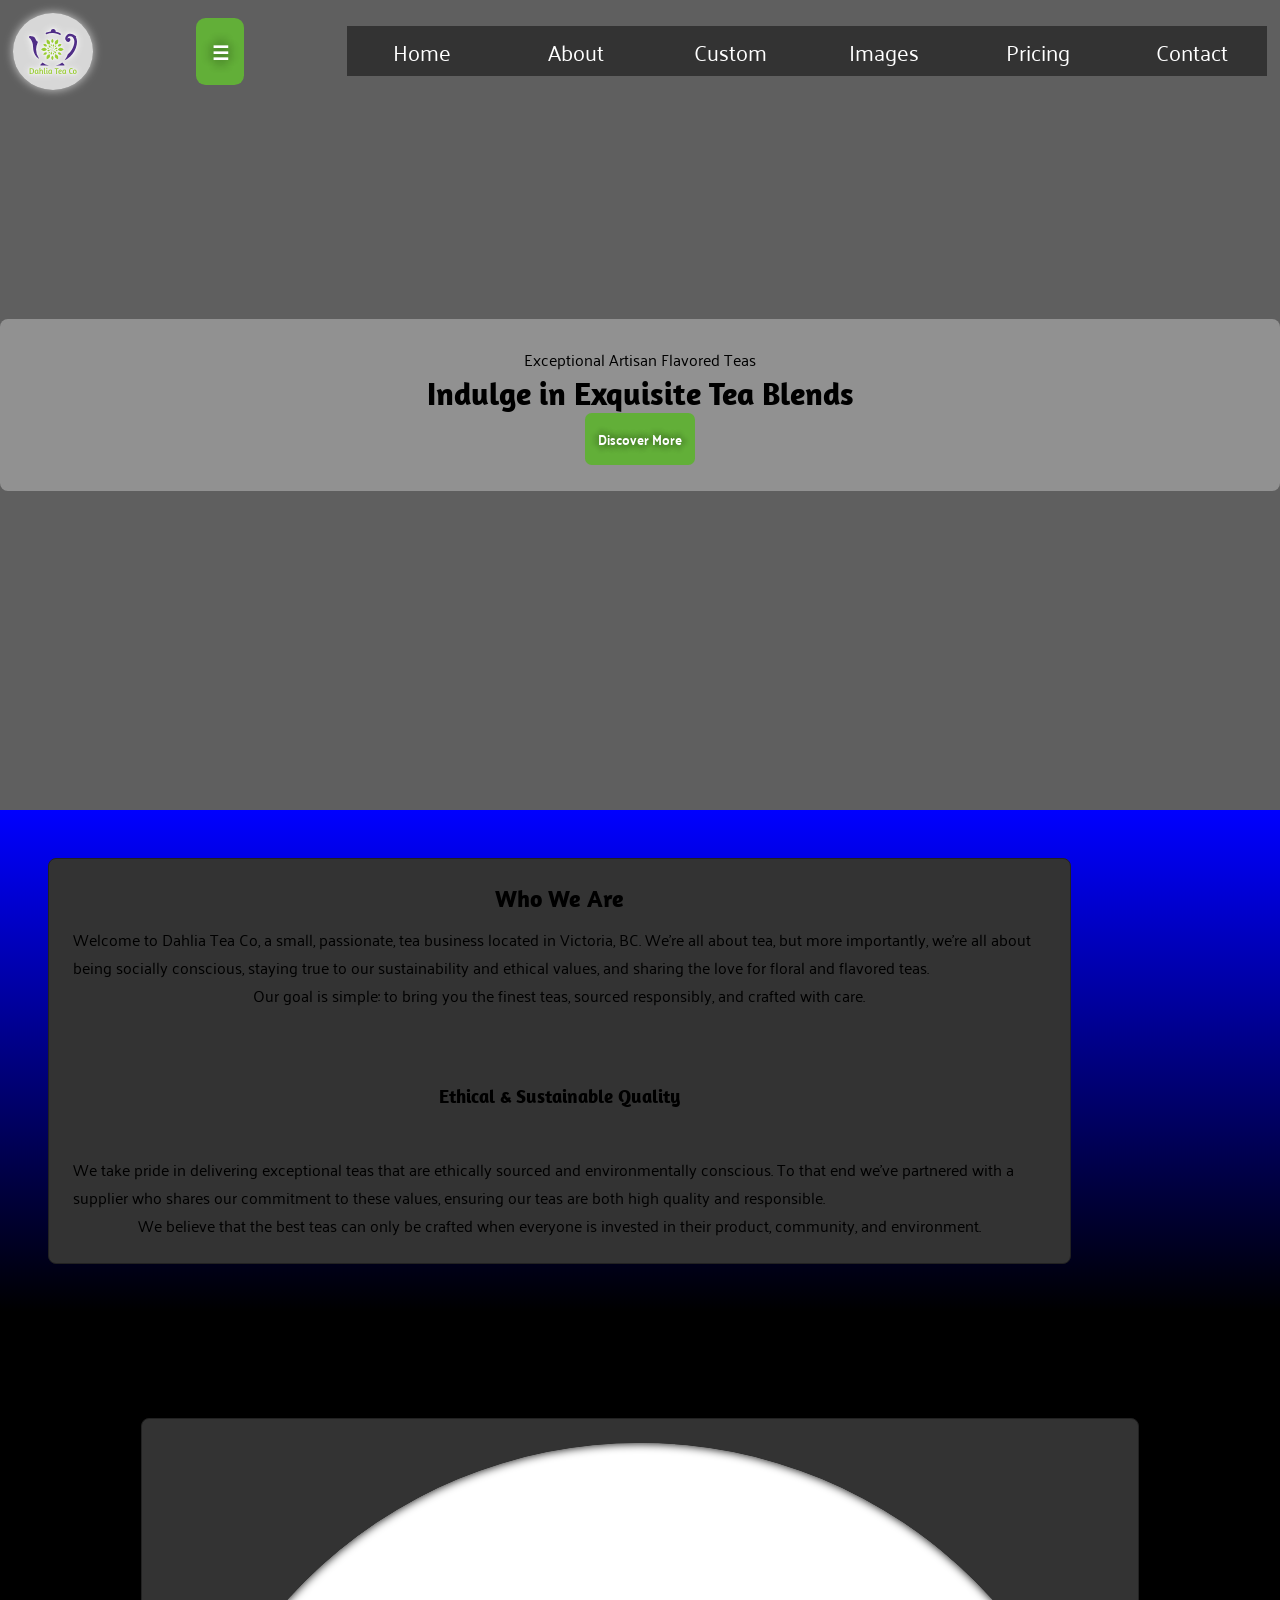
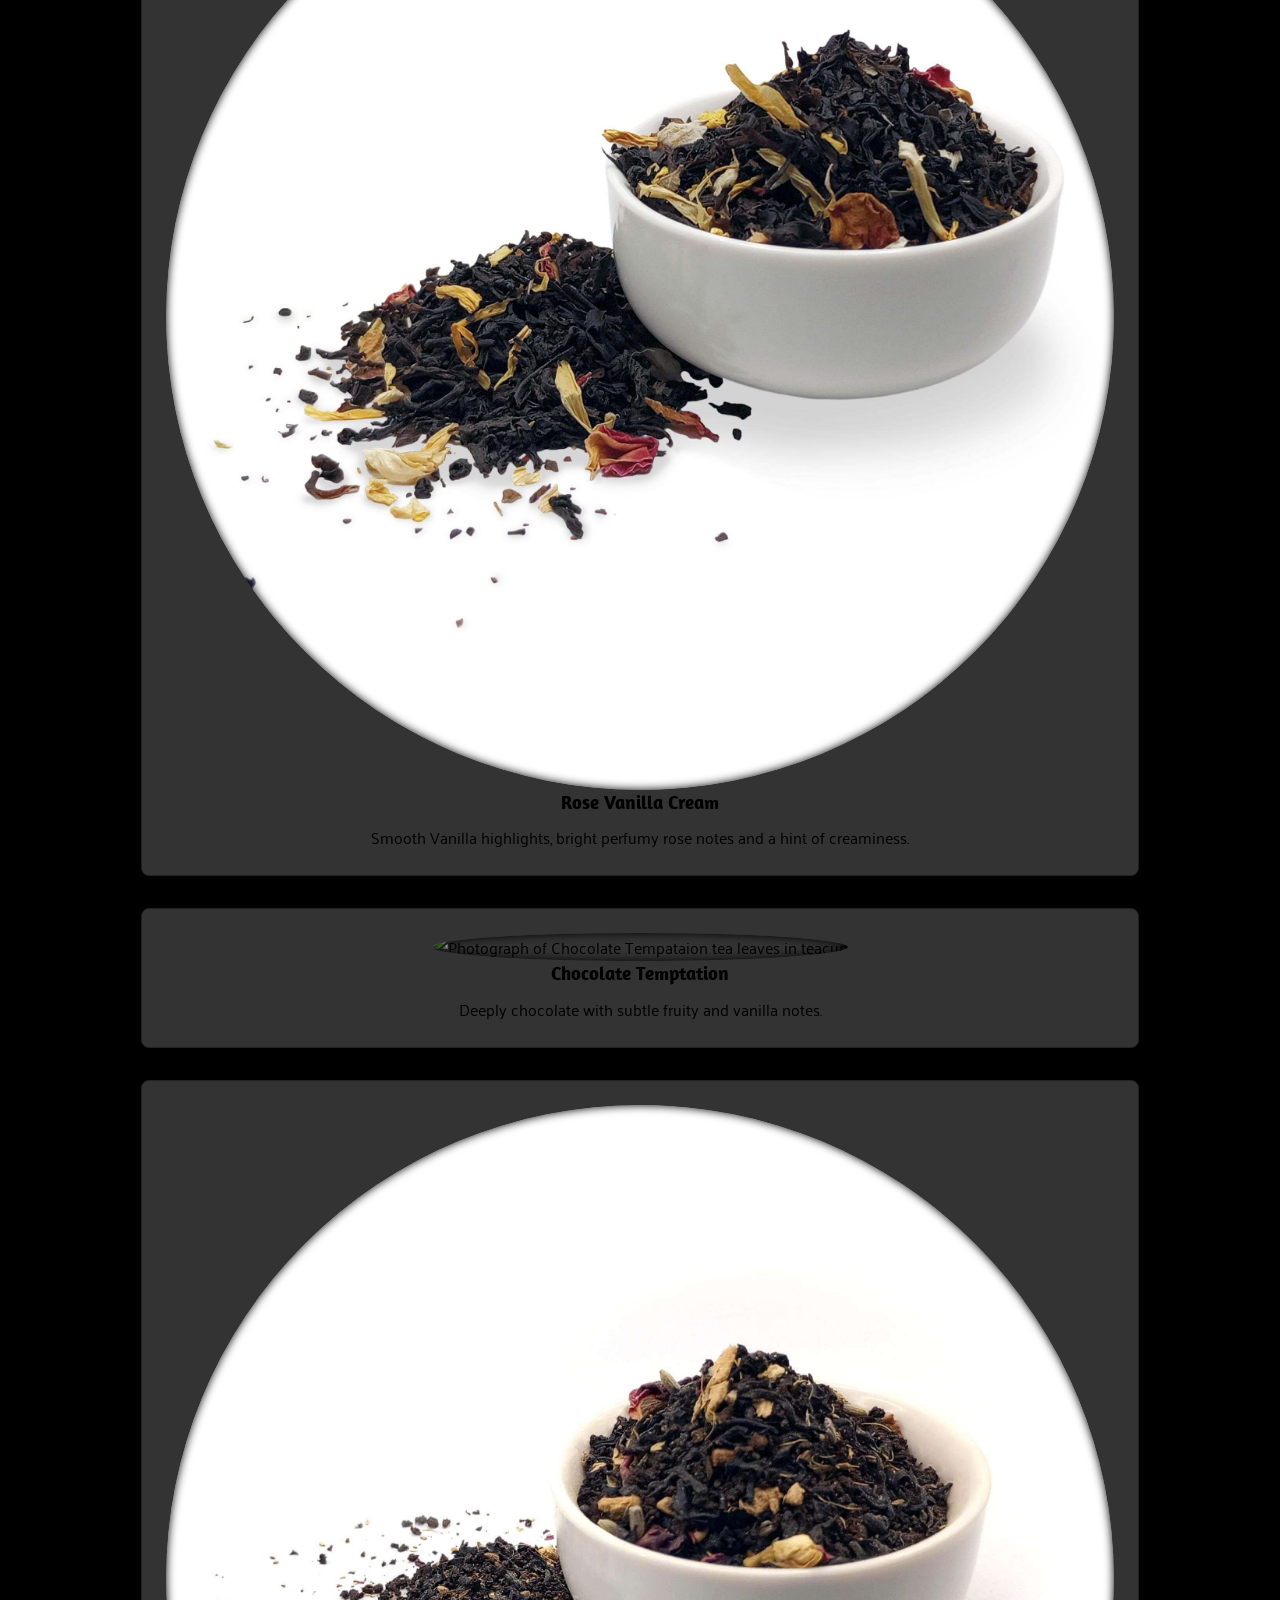
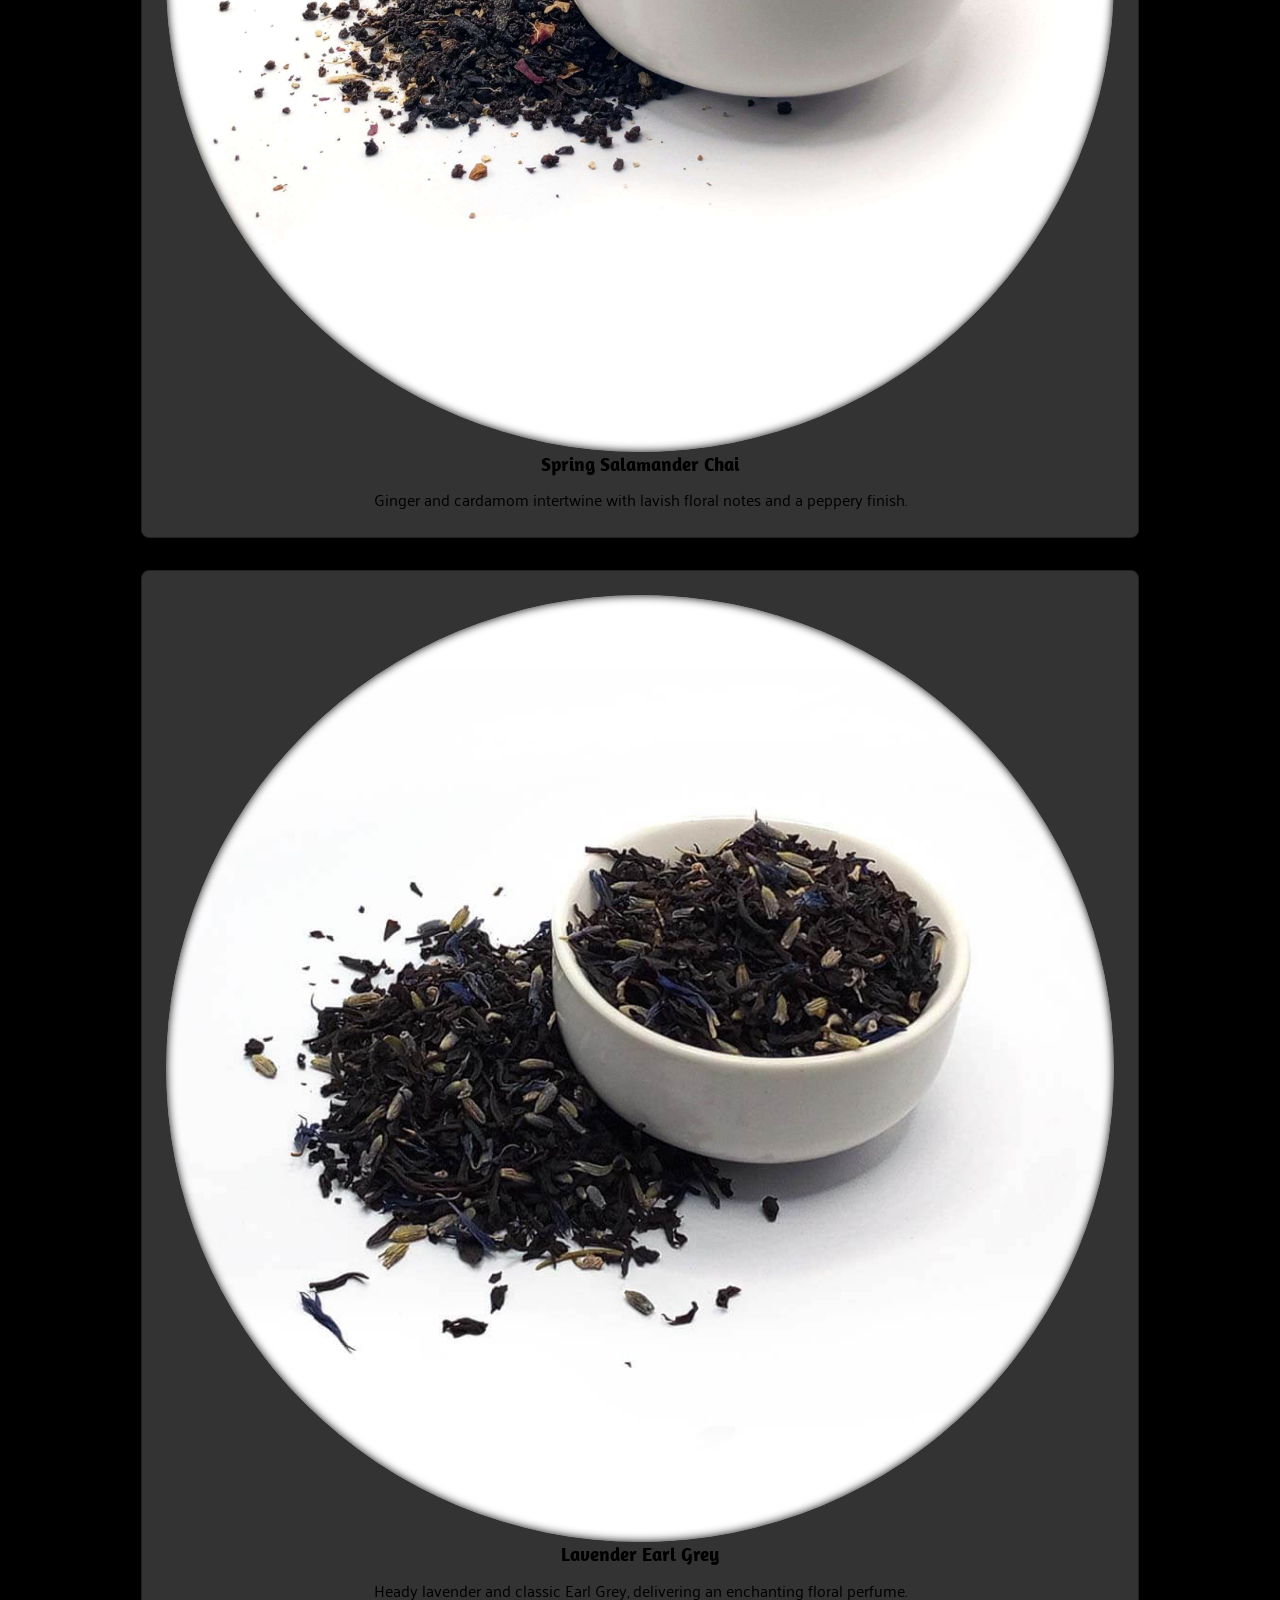
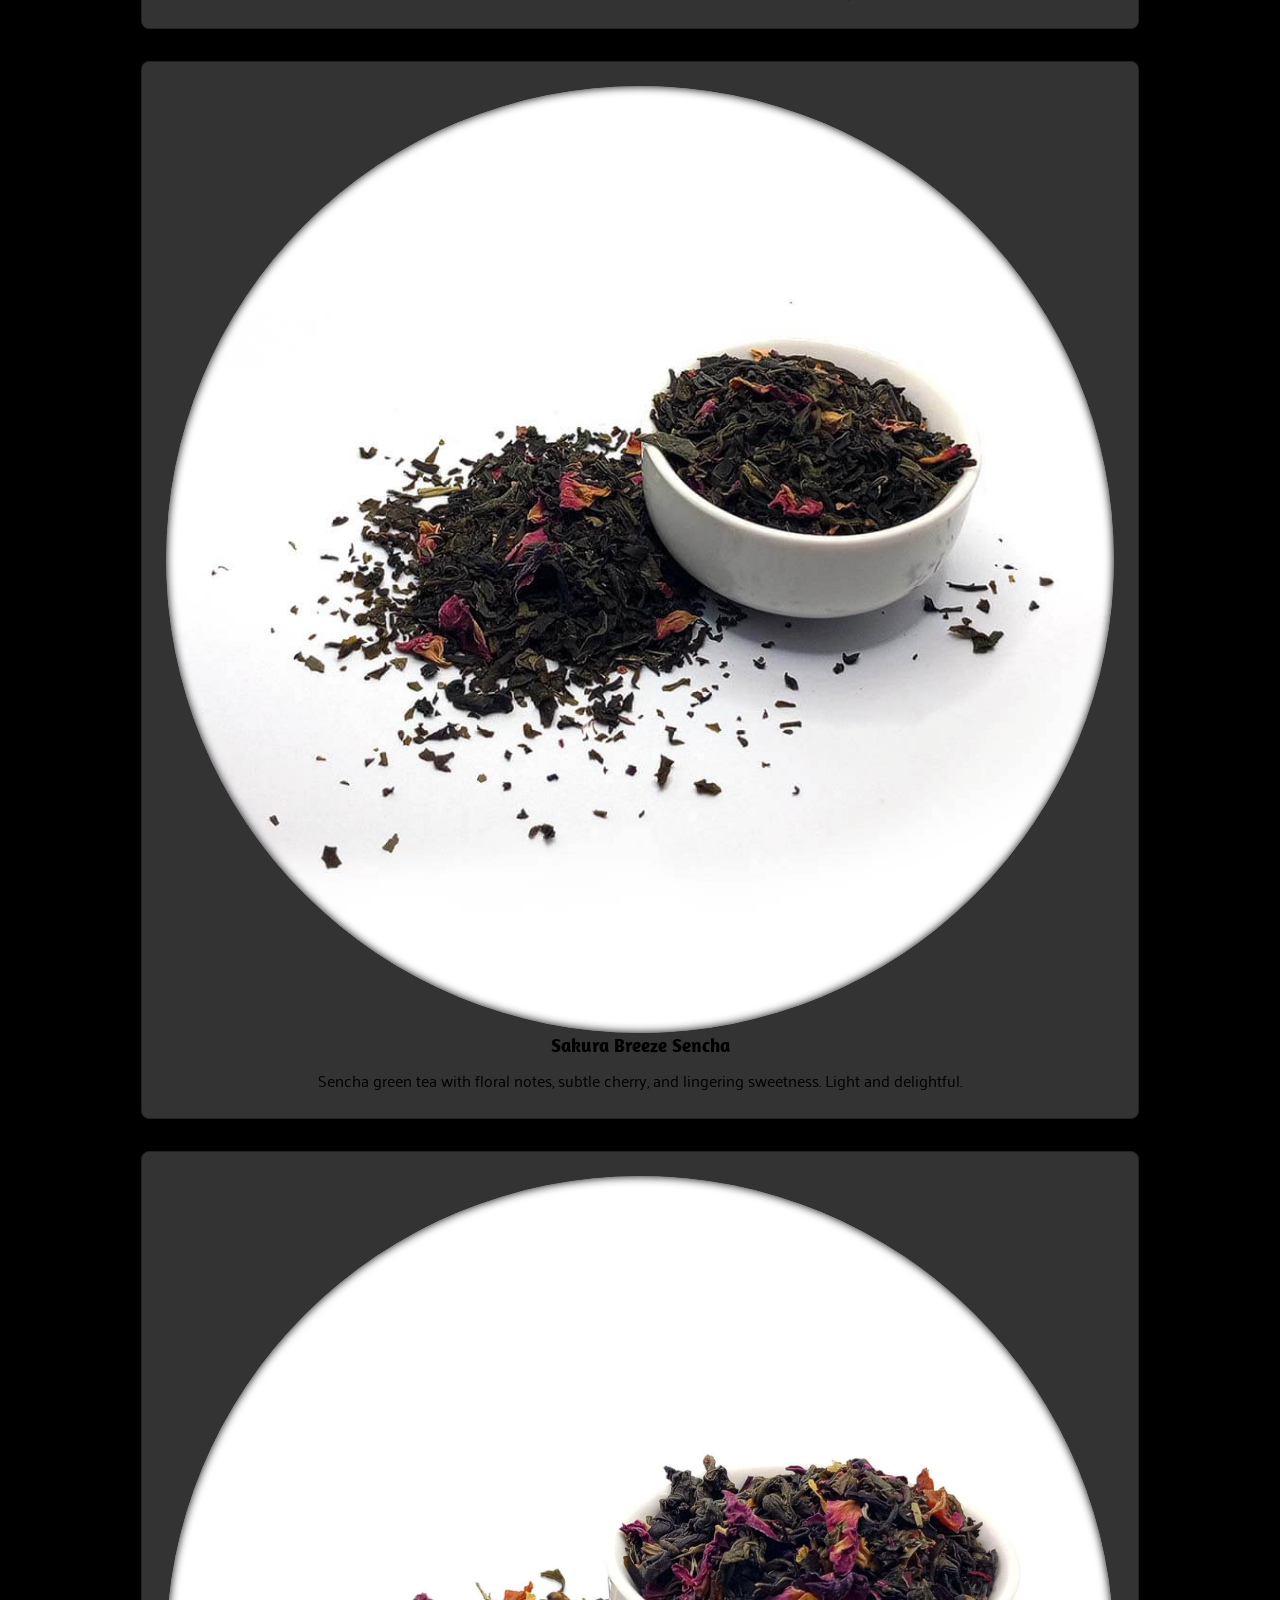
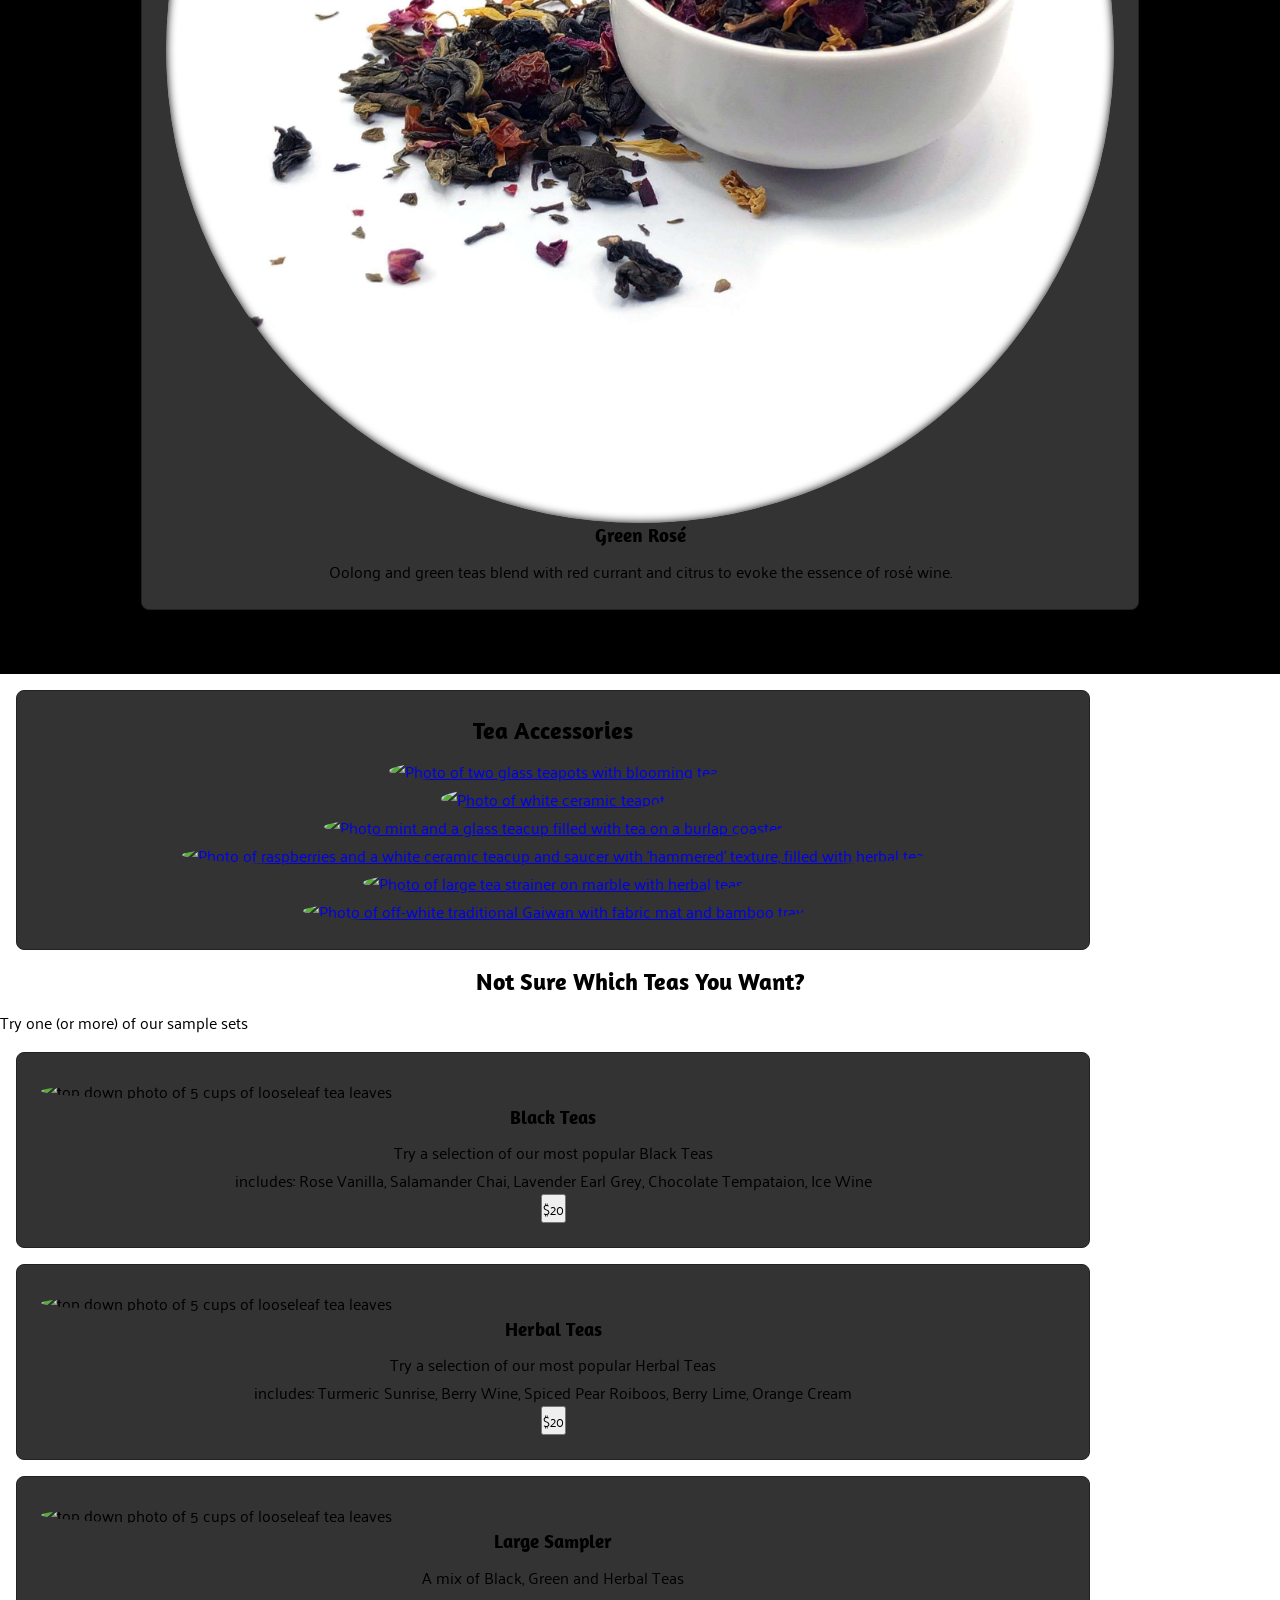
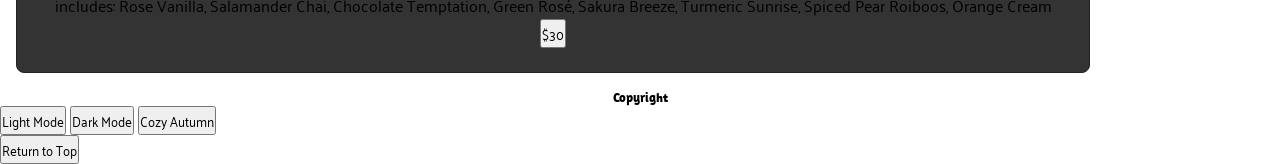
==== index.html @ e37ca983 "Add Gallery Section" ====
<!DOCTYPE html>

<html lang="en">
<head>
	<meta charset="utf-8">
	<meta name="viewport" content="width=device-width,initial-scale=1.0">
	<link rel="preconnect" href="https://fonts.googleapis.com">
<link rel="preconnect" href="https://fonts.gstatic.com" crossorigin>
<link href="https://fonts.googleapis.com/css2?family=Amaranth:ital,wght@0,400;0,700;1,400;1,700&family=Palanquin:wght@100;200;300;400;500;600;700&display=swap" rel="stylesheet">
	<link rel="stylesheet" href="css/style.css">
	<link rel="stylesheet" href="css/navBarStyle.css">
	<title>Dahlia Tea</title>
</head>
<body>
<!--NAVIGATION BAR-->
	<nav>
		<div class ="logo">
			<img src="images/dahliaTeaCoLogo-11-22.svg" class="logo">
		</div>
		<label for="mobile-menu-trigger" class="spotlight">&#9776;</label>
  		<input type="checkbox" id="mobile-menu-trigger">
		<ul>
			<li><a href="#">Home</a></li>
			<li><a href="#">About</a></li>
			<li><a href="#">Custom</a></li>
			<li><a href="#">Images</a></li>
			<li><a href="#">Pricing</a></li>
			<li><a href="#">Contact</a></li>
		</ul>
	</nav>
<!--1: HERO SECTION-->
	<div id="hero">
		<div class="heroBackgroundDiv">
			<video width=100% autoplay muted loop class="heroBackground">
				<source src="images/teaLilac.mp4" type="video/mp4">
				Your browser does not support this video
			</video>
		</div>
		<div class="heroContent">
			<p>Exceptional Artisan Flavored Teas</p>
			<h1>Indulge in Exquisite Tea Blends</h1>
			<button class="spotlight">Discover More</button>
		</div>
	</div>
<!--2: ABOUT SECTION-->
	<div id="about">
		<div class = "about card">
			<h2>Who We Are</h2>
			<p>Welcome to Dahlia Tea Co, a small, passionate, tea business located in Victoria, BC. We’re all about tea, but more importantly, we’re all about being socially conscious, staying true to our sustainability and ethical values, and sharing the love for floral and flavored teas.</p>
			<p>Our goal is simple: to bring you the finest teas, sourced responsibly, and crafted with care.</p>
			<h3 class="about">Ethical & Sustainable Quality</h3>
			<p>We take pride in delivering exceptional teas that are ethically sourced and environmentally conscious. To that end we’ve partnered with a supplier who shares our commitment to these values, ensuring our teas are both high quality and responsible.</p>
			<p>We believe that the best teas can only be crafted when everyone is invested in their product, community, and environment.</p>
		</div>
	</div>
<!--3: OUR TEAS SECTION / "6 FACTS SECTION"-->
	<div id="custom">
		<h2>Our Teas</h2>
		<div class="teaListContainer">
			<div class="card">
				<div class="innerShadow">
					<img src="images/RoseVanilla.jpg" alt="Photograph of Rose Vanilla Cream tea leaves in teacup">
				</div>
				<h3>Rose Vanilla Cream</h3>
				<p>Smooth Vanilla highlights, bright perfumy rose notes and a hint of creaminess.</p>
			</div>
			<div class="card">
				<div class="innerShadow">
					<img src="images/ChocolateTemptation.jpg" alt="Photograph of Chocolate Tempataion tea leaves in teacup">
				</div>
				<h3>Chocolate Temptation</h3>
				<p>Deeply chocolate with subtle fruity and vanilla notes.</p>
			</div>
			<div class="card">
				<div class="innerShadow">
					<img src="images/SpringSalamanderChai.jpg" alt="Photograph of Spring Salamander Chai tea leaves in teacup">
				</div>
				<h3>Spring Salamander Chai</h3>
				<p>Ginger and cardamom intertwine with lavish floral notes and a peppery finish.</p>
			</div>
			<div class="card">
				<div class="innerShadow">
					<img src="images/LavEarlGrey.jpg" alt="Photograph of Lavender Earl Grey tea leaves in teacup">
				</div>
				<h3>Lavender Earl Grey</h3>
				<p>Heady lavender and classic Earl Grey, delivering an enchanting floral perfume.</p>
			</div>
			<div class="card">
				<div class="innerShadow">
					<img src="images/SakuraBreeze.jpg" alt="Photograph of Sakura Breeze Sencha tea leaves in teacup">
				</div>
				<h3>Sakura Breeze Sencha</h3>
				<p>Sencha green tea with floral notes, subtle cherry, and lingering sweetness. Light and delightful.</p>
			</div>
			<div class="card">
				<div class="innerShadow">
					<img src="images/GreenRoseh.jpg" alt="Photograph of Green Rosé tea leaves in teacup">
				</div>
				<h3>Green Rosé</h3>
				<p>Oolong and green teas blend with red currant and citrus to evoke the essence of rosé wine.</p>
			</div>
			<!--EMPTY card
			<div class="card">
				<img src="images/TEANAME.jpg" alt="Photograph of TEANAME tea leaves in teacup">
				<h3>TEANAME</h3>
				<p>DESCRIPTION</p>
			</div>
			-->
			<!--list from samplers	
			Rose Vanilla, Salamander Chai, Lavender Earl Grey, Chocolate Temptation
			Green Rosé, Sakura Breeze
			Turmeric Sunrise, Berry Wine, Spiced Pear Roiboos, Berry Lime, Orange Cream
			-->
		</div>
	</div>
<!--4: GALLERY SECTION 6 images-->
<!--	I want my pretty block but need to add img #6-->
	<div id="images">
		<div class="card">
			<h2>Tea Accessories</h2>
			<div>
				<a href="images/teapotPlaceholder.jpg" target=_blank>
					<img src="images/teapotPlaceholder.jpg" alt="Photo of two glass teapots with blooming tea">
				</a>
			</div>
			<div>
				<a href="images/teapotCeranPlaceholder.jpg" target=_blank>
					<img src="images/teapotCeranPlaceholder.jpg" alt="Photo of white ceramic teapot">
				</a>
			</div>
			<div>
				<a href="images/glassTeacupPlaceholder.jpg" target=_blank>
				<img src="images/glassTeacupPlaceholder.jpg" alt="Photo mint and a glass teacup filled with tea on a burlap coaster">
				</a>
			</div>
			<div>
				<a href="images/hammeredTeacupPlaceholder.jpg" target=_blank>
				<img src="images/hammeredTeacupPlaceholder.jpg" alt="Photo of raspberries and a white ceramic teacup and saucer with 'hammered' texture, filled with herbal tea">
				</a>
			</div>
			<div>
				<a href="images/teaStrainerPinch.jpg" target=_blank>
					<img src="images/teaStrainerPinch.jpg" alt="Photo of large tea strainer on marble with herbal teas">
				</a>
			</div>
			<div>
				<a href="images/gaiwanPlaceholder.jpg" target=_blank>
					<img src="images/gaiwanPlaceholder.jpg" alt="Photo of off-white traditional Gaiwan with fabric mat and bamboo tray">
				</a>
			</div>
		</div>
	</div>
<!--5: PRICING SECTION-->
	<div id="pricing">
		<div>
			<h2>Not Sure Which Teas You Want?</h2>
			<p>Try one (or more) of our sample sets</p>
		</div>
		<div>
			<div class="price card">
				<img src="images/teaSet01.jpg" alt="top down photo of 5 cups of looseleaf tea leaves">
				<h3>Black Teas</h3>
				<p>Try a selection of our most popular Black Teas</p>
				<p>includes: Rose Vanilla, Salamander Chai, Lavender Earl Grey, Chocolate Tempataion, Ice Wine</p>
				<button>$20</button>
			</div>
			<div class="price card">
				<img src="images/teaSet02.jpg" alt="top down photo of 5 cups of looseleaf tea leaves">
				<h3>Herbal Teas</h3>
				<p>Try a selection of our most popular Herbal Teas</p>
				<p>includes: Turmeric Sunrise, Berry Wine, Spiced Pear Roiboos, Berry Lime, Orange Cream</p>
				<button>$20</button>
			</div>
			<div class="price card">
				<img src="images/teaSet03.jpg" alt="top down photo of 5 cups of looseleaf tea leaves">
				<h3>Large Sampler</h3>
				<p>A mix of Black, Green and Herbal Teas</p>
				<p>includes: Rose Vanilla, Salamander Chai, Chocolate Temptation, Green Rosé, Sakura Breeze, Turmeric Sunrise, Spiced Pear Roiboos, Orange Cream</p>
				<button>$30</button>
			</div>
		</div>
	</div>
<!--6: CONTACT FORM-->
	<div id="contact">


	</div>

<!--FOOTER-->
	<div>
		<h5>Copyright</h5>
	</div>

<!--ADDITIONAL FLOATING COMPONENTS-->
	<div>
		<div>
			<button>Light Mode</button>
			<button>Dark Mode</button>
			<button>Cozy Autumn</button>
		</div>
		<div>
			<button>Return to Top</button>
		</div>
	</div>
</body>
</html>
---- css/style.css ----
:root {
    --spotlightColor: #62af38;
    --background-primary-color: #000000;
    --background-secondary-color: #333;
    --background-secondary-dark-color: #222;
    --font-primary-color: #fff;
    --font-secondary-color: #fff;
    --font-spotlight-color: #fff;
    --font-spotlight-shadow-offset: 0.35em;
    --font-spotlight-shadow-offset-neg: -0.35em;
    --font-spotlight-shadow: #00000030;
    --overlay-color: #000000A0;
    --hero-height: 90vh;
}

* {
    margin: 0;
    padding: 0;
    font-family: Palanquin, sans-serif;
}

body, html {
    width: 100%;
    height: 100%;
}

h1, h2, h3, h4, h5, h6 {
    font-family: Amaranth, serif;
    text-align: center;
}

h2, h3 {
    margin: 0em 1em 0.5em 1em;
}

.about h3 {
    margin-top: 2em;
}

div#hero {
    height: var(--hero-height);
    background-color: var(--overlay-color);
    overflow: hidden;
    display: flex;
    flex-direction: column;
    justify-content: space-around;

}

.heroBackgroundDiv {
    position: absolute;
	z-index: -1;
    width: 100%;
	height: var(--hero-height);
    overflow: hidden;
}

.heroBackground {
    position: absolute;
    height: 130%;
	object-fit: cover;
    top: -25%;
}

.heroContent {
/*    height: var(--hero-height);*/
	display: flex;
	flex-direction: column;
	align-items: center;
	align-content: center;
	justify-content: center;
	text-align: center;
	background-color: #ffffff50;
	border-radius: 8px;
	padding: 2px;
	box-shadow: var(--shadowBlured);
    padding: 2%;
}

#about {
    background: linear-gradient(blue, black);
    display: flex;
    align-items: center;
    padding: 2em;
}

.about {
    background-color: var(--background-secondary-color);
    display: flex;
    flex-direction: column;
    align-items: center;
    padding: 2em;
}

#custom {
    display: flex;
    flex-direction: column;
    justify-content: center;
    align-items: center;
    background-color: #000000;
    padding: 3em;
}

.teaListContainer {
    display: flex;
    flex-direction: column;
    justify-content: center;
    align-items: center;
}

.card {
    width: 80%;
    display: flex;
    flex-direction: column;
    justify-content: center;
    align-items: center;
    border: 1px solid var(--background-secondary-dark-color);
    border-radius: 8px;
    padding: 1.5em;
    margin: 1em;
    background-color: var(--background-secondary-color);
}

.card img {
    width: 100%;
    border-radius: 50%;
    display: block;
}

.innerShadow img {
    width: 100%;
    border-radius: 50%;
    display: block;
}

.innerShadow {
    position: relative;
    border-radius: 50%;
    overflow: hidden;
}

div.innerShadow::after {
    position: absolute;
    top: 0px;
    left: 0px;
    height: 100%;
    width: 100%;
    content: "";
    box-shadow: inset 0 0 10px 0px black;
    border-radius: 50%;
    inset: 0;
    z-index: 99;
}

.priceCard {
    width: 25%;
}
---- css/navBarStyle.css ----
:root {
    --nav-background-primary-color: #00000000; /* 0% opacity */
    --nav-background-secondary-color: var(--background-secondary-color);
    --nav-background-secondary-dark-color: var(--background-secondary-dark-color);
    --nav-font-primary-color: var(--font-primary-color); 
    --nav-font-secondary-color: var(--font-primary-color); 
}

/* style the nav bar */
nav {
    width: calc(100% - 2 * 0.8em);
    background: var(--nav-background-primary-color);
    display: flex;
    justify-content: space-between;
    align-items: center;
    padding: 0.8em;
    position: fixed;
}   

nav > ul { display: none; }                    

/* hide the base ul styles */
nav ul {
    list-style: none;
    background-color: var(--nav-background-secondary-color);
    text-align: center;
    padding: 0px;
    margin: 0px;
}
 
/* style the menu item */
nav li {
    border-bottom: none;
    height: 50px;
    line-height: 50px;
    font-size: 1.4em;
    display: inline-block;
    vertical-align: top;
}

/* first level of the menu */
nav > ul > li {
	box-sizing: border-box;
	display: block;
	width: 100%;
	border-top: 1px solid var(--nav-background-secondary-dark-color);
}              

/* set the base styles for the hyperlink */              
nav a {
    text-decoration: none;
    color: var(--nav-font-primary-color);
    display: block;
}

/* set the hover state with a background color */
nav a:hover {
    display: block;
    background-color: var(--spotlightColor);
}

/* hide the checkbox */
#mobile-menu-trigger { display: none; } 

.spotlight {
    background: var(--spotlightColor);
    color: var(--font-spotlight-color);
    font-weight: bold;
    text-transform: capitalize;
    border: 0px;
    padding: 1em;
    border-radius: 0.5em;
    text-shadow: 
            var(--font-spotlight-shadow-offset) 0 var(--font-spotlight-shadow-offset) var(--font-spotlight-shadow), 
            var(--font-spotlight-shadow-offset-neg) 0 var(--font-spotlight-shadow-offset) var(--font-spotlight-shadow), 
            0 var(--font-spotlight-shadow-offset) var(--font-spotlight-shadow-offset) var(--font-spotlight-shadow), 
            0 var(--font-spotlight-shadow-offset-neg) var(--font-spotlight-shadow-offset) var(--font-spotlight-shadow);
}

div.logo {
    padding: 1em;
    border-radius: 50%;
    background-color: #ffffffC0;
    box-shadow: 0 0 10px #ffffffB0;
}

img.logo {
    filter: drop-shadow(0px 0px 1px white) drop-shadow(0px 0px 3px white); 
}

/* desktop/tablet styles */
@media (min-width: 768px) {
    nav label { display: none; } /* hide the hamburger icon */
    nav > ul { display: block; } /* make the menu a block element */

    /* set the style of the main menu items */
    nav > ul > li {
        width: 150px;
        display: inline-block;
        border-top: 0px solid var(--nav-background-secondary-dark-color);
    }
}

/* style the hamburger */
nav label.spotlight {
	display: inline-block;
	font-style: normal;
	font-size: 1.2em;
    font-weight: bold;
	padding: 0.8em;
}  

nav input:checked ~ ul {
    display: block;
}

.logo {
    height: calc(1.2em + 0.8em + 0.8em);
}
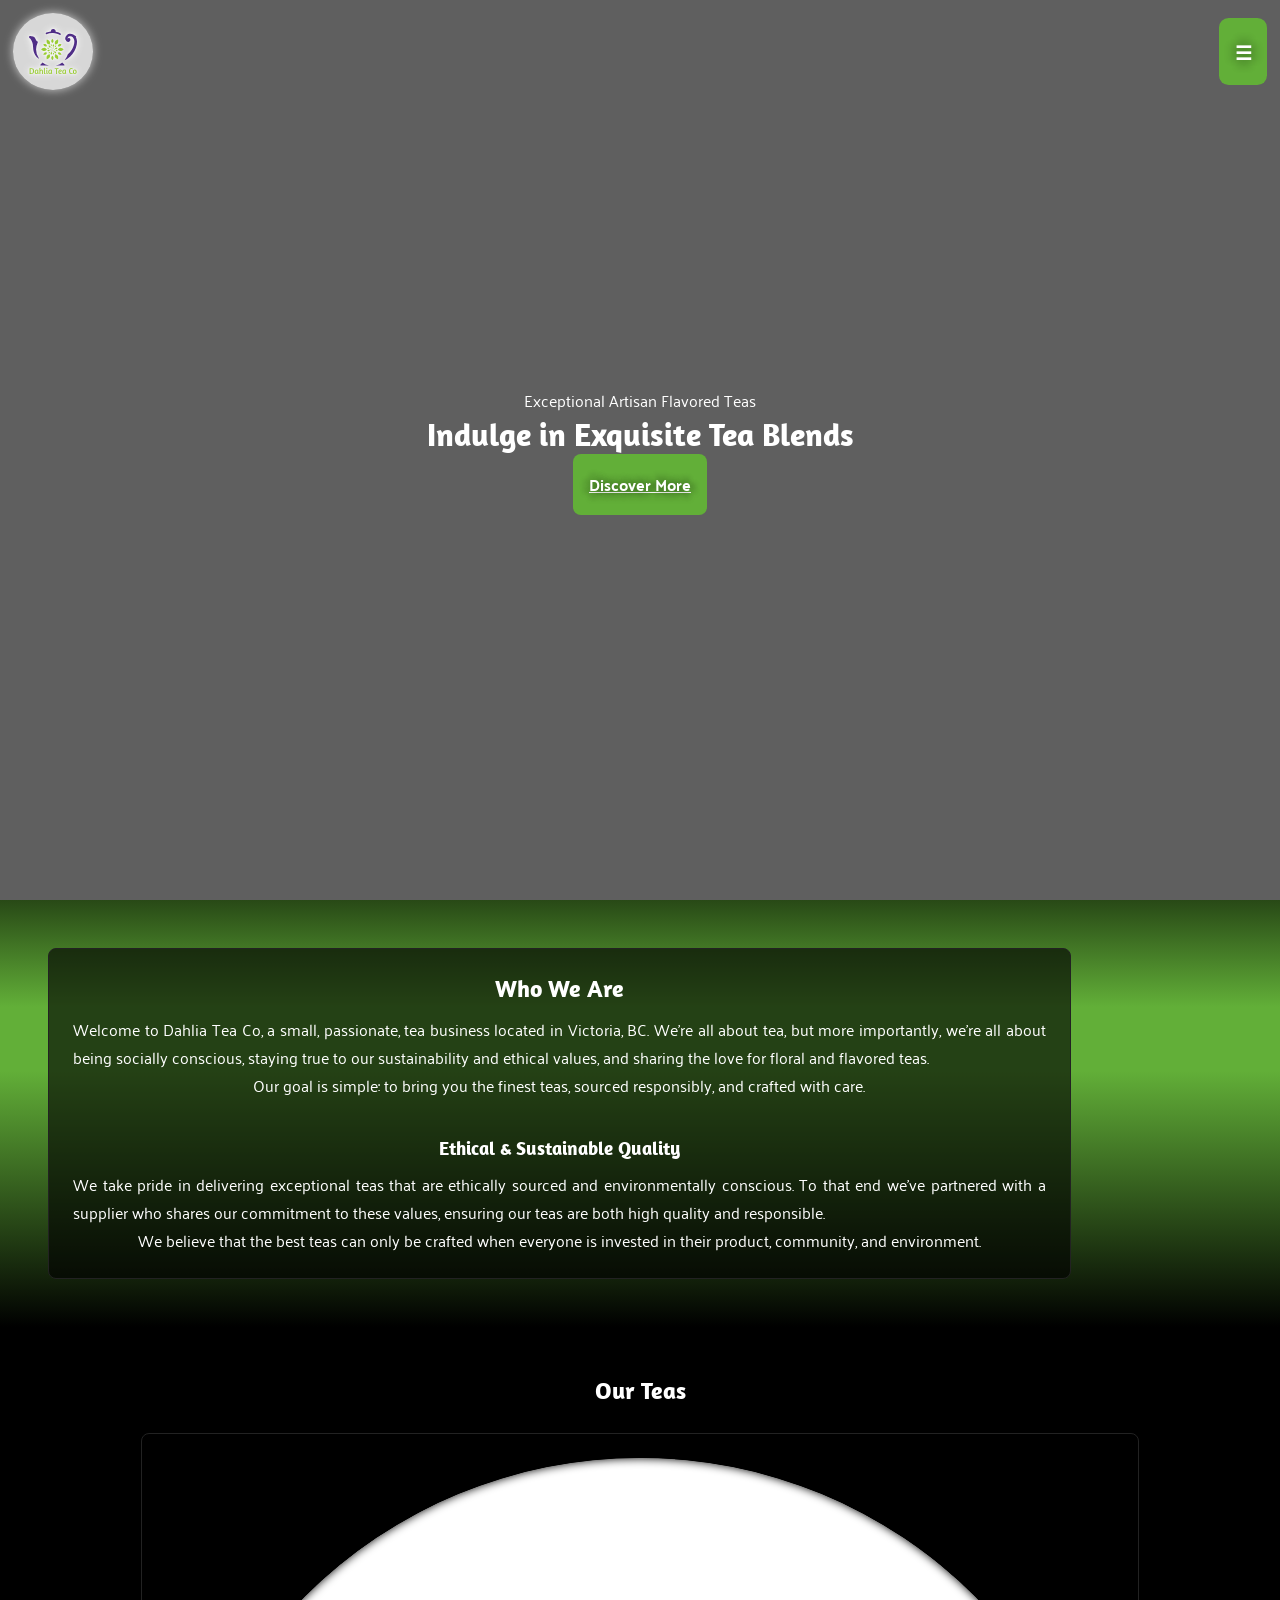
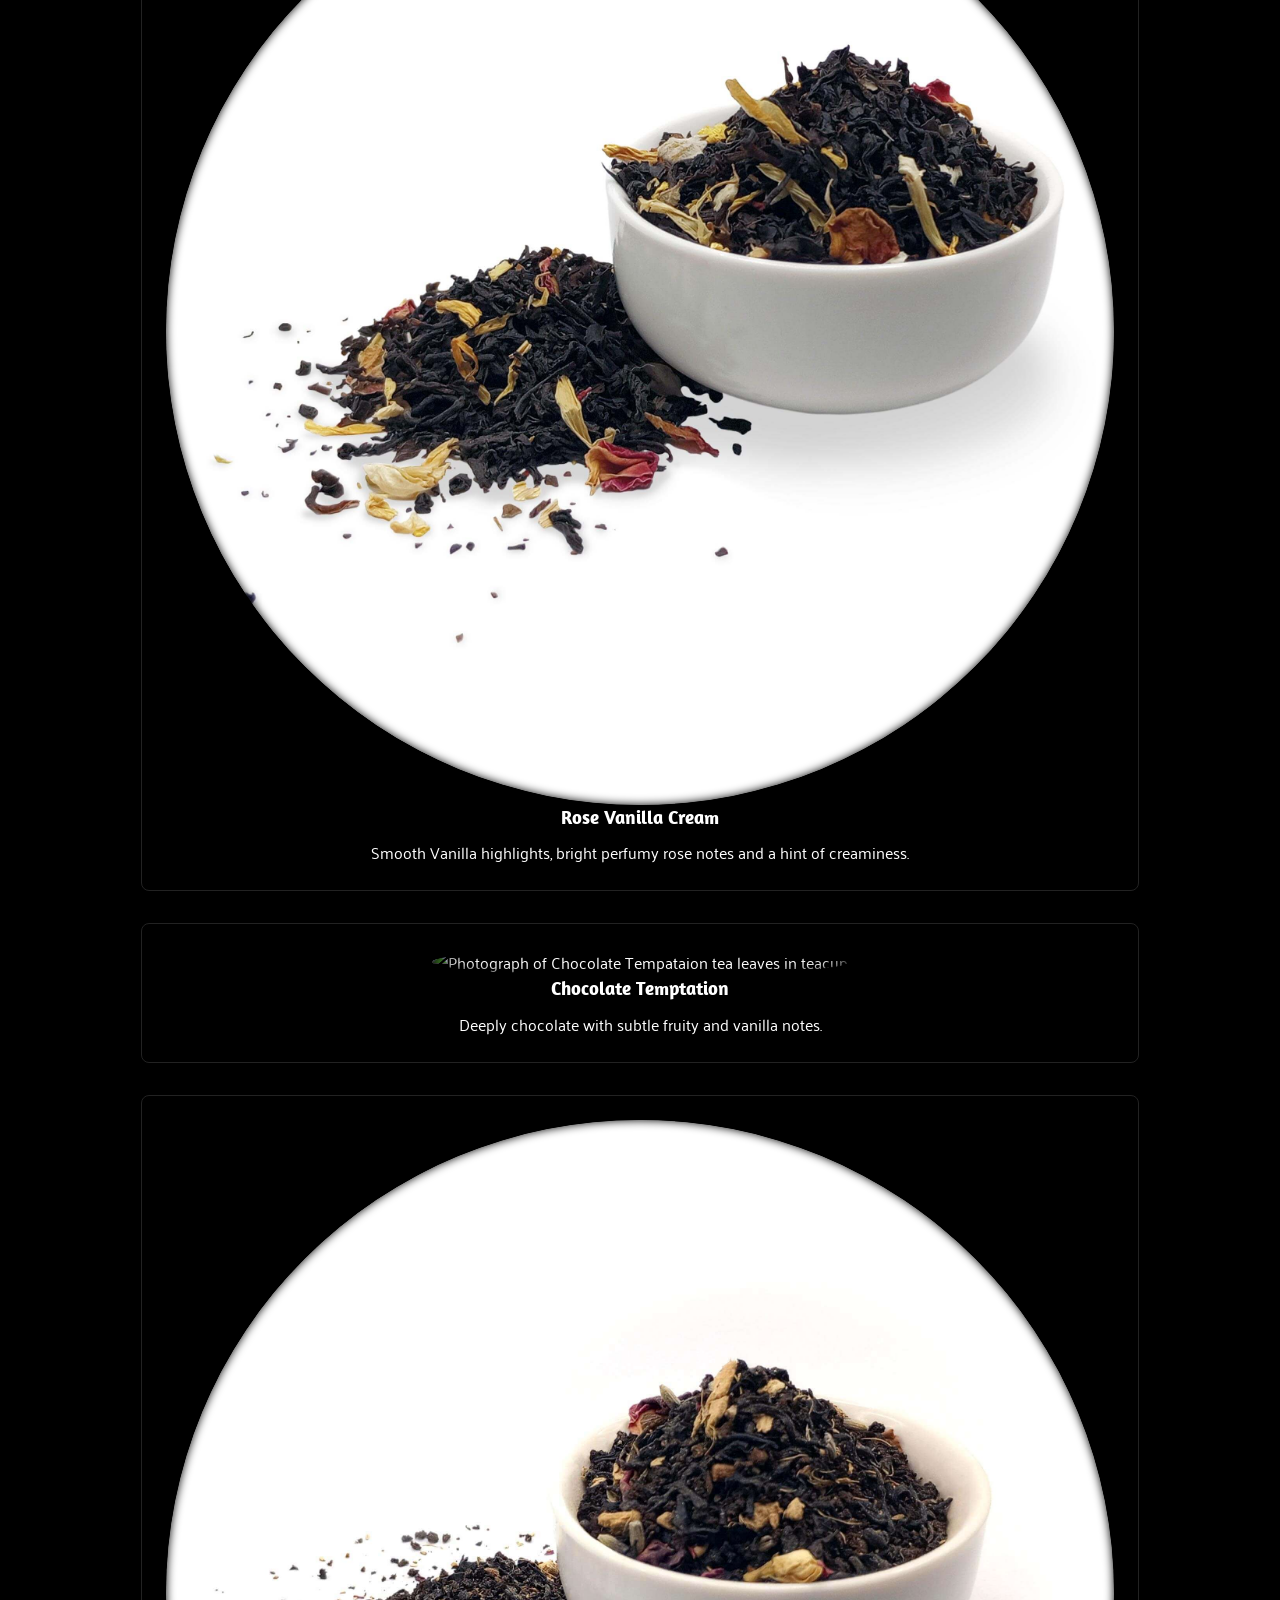
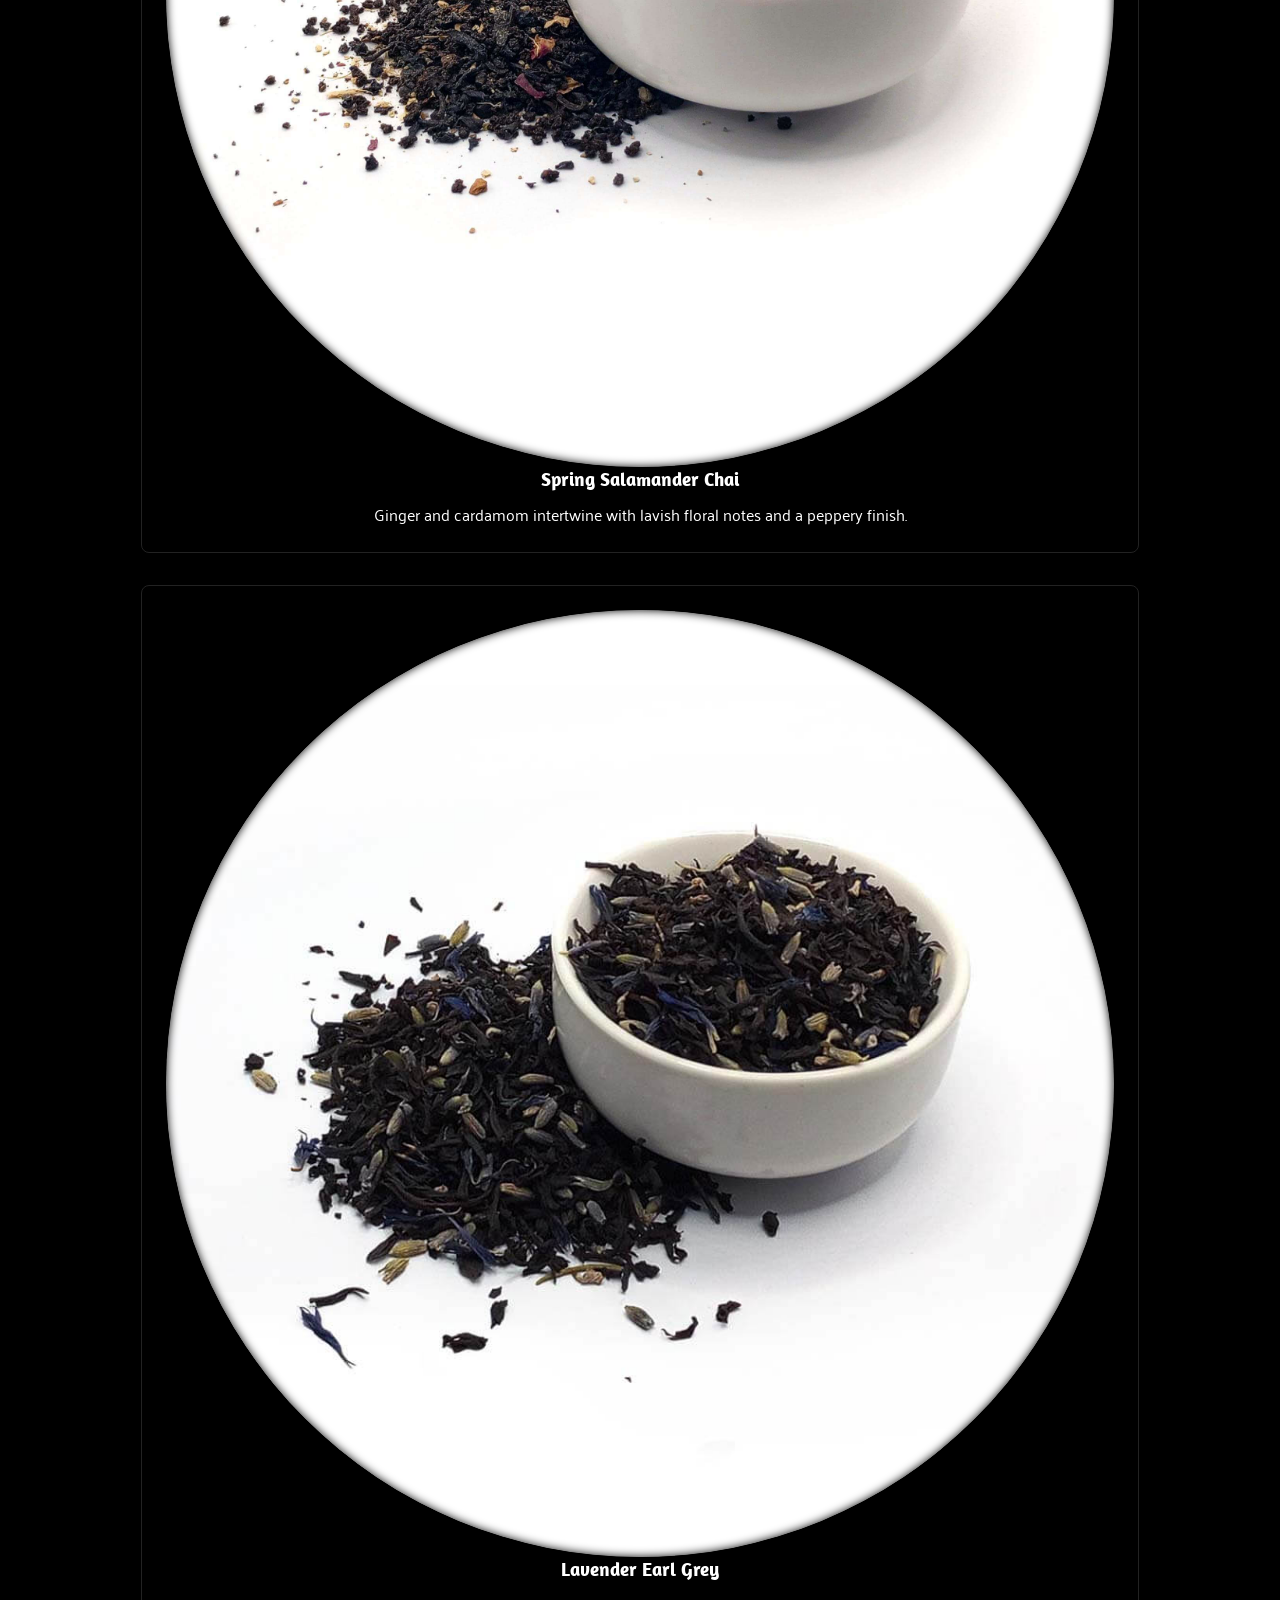
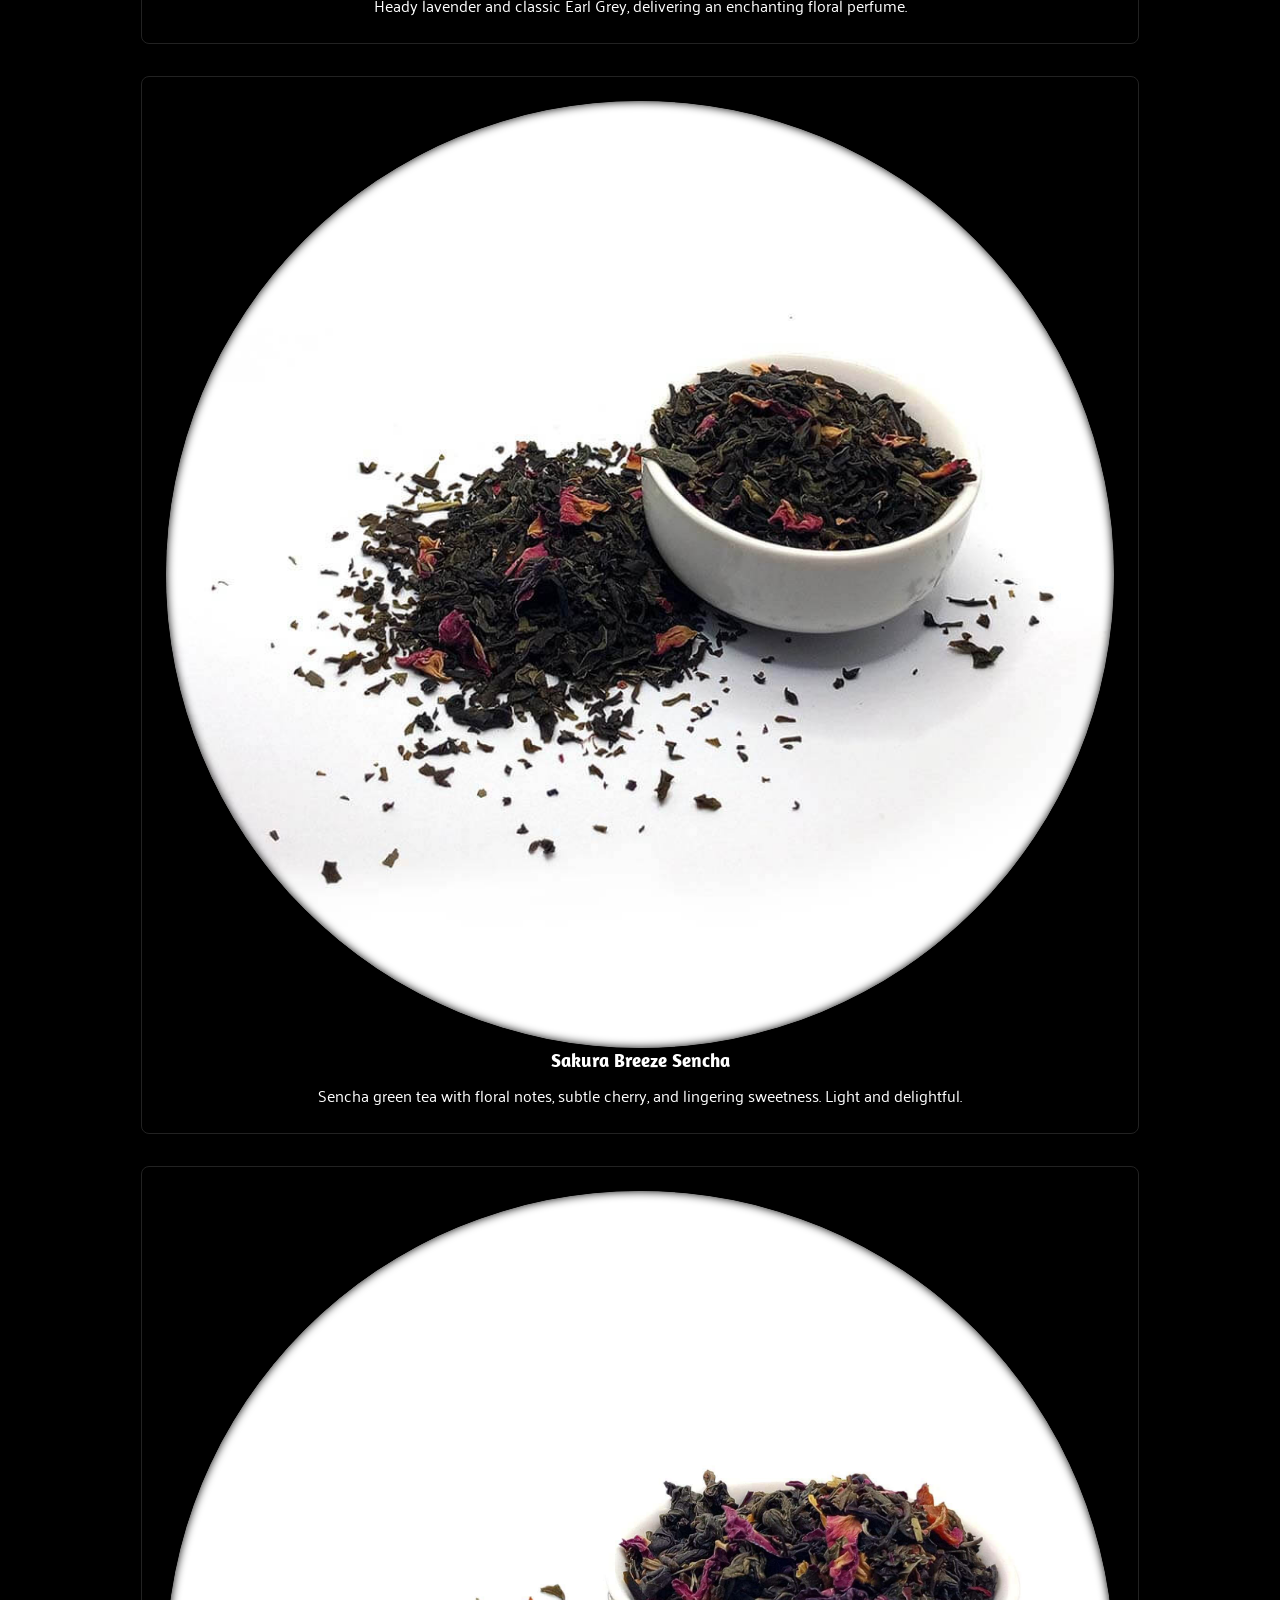
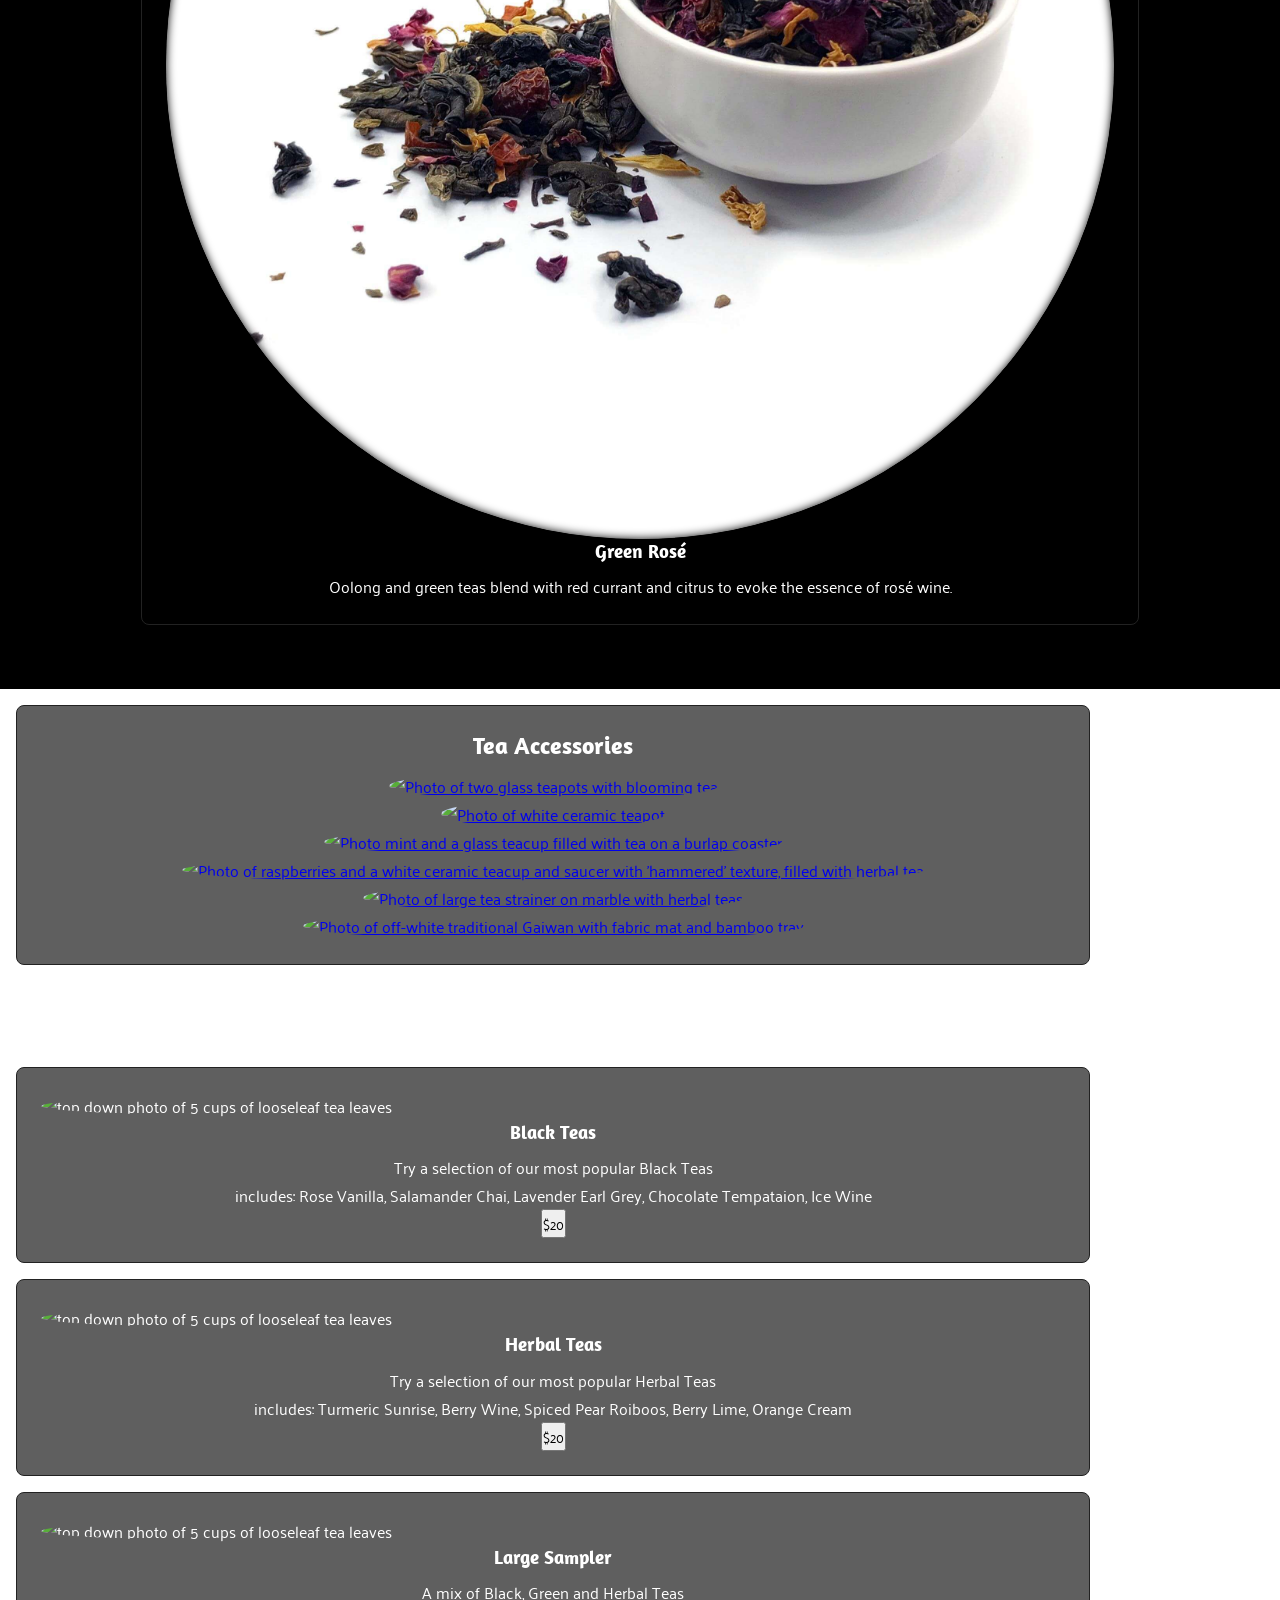
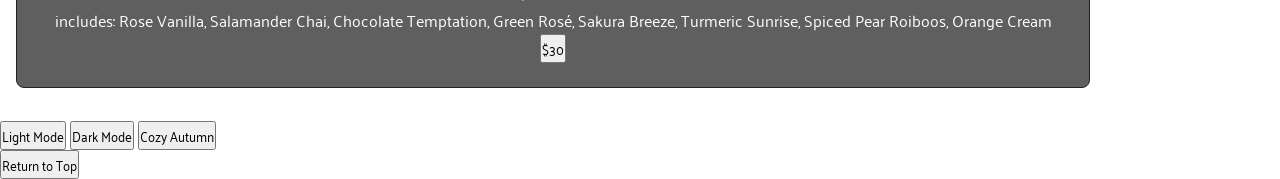
==== commit 91632de7: "adjust formating" ====
--- a/index.html
+++ b/index.html
@@ -17,16 +17,18 @@
 		<div class ="logo">
 			<img src="images/dahliaTeaCoLogo-11-22.svg" class="logo">
 		</div>
-		<label for="mobile-menu-trigger" class="spotlight">&#9776;</label>
-  		<input type="checkbox" id="mobile-menu-trigger">
-		<ul>
-			<li><a href="#">Home</a></li>
-			<li><a href="#">About</a></li>
-			<li><a href="#">Custom</a></li>
-			<li><a href="#">Images</a></li>
-			<li><a href="#">Pricing</a></li>
-			<li><a href="#">Contact</a></li>
-		</ul>
+		<div class="menuGroup">
+			<label for="mobile-menu-trigger" class="spotlight button">&#9776;</label>
+			<input type="checkbox" id="mobile-menu-trigger">
+			<ul>
+				<li><a href="#hero">Home</a></li>
+				<li><a href="#about">About</a></li>
+				<li><a href="#custom">Custom</a></li>
+				<li><a href="#images">Images</a></li>
+				<li><a href="#pricing">Pricing</a></li>
+				<li><a href="#contact">Contact</a></li>
+			</ul>
+		</div>
 	</nav>
 <!--1: HERO SECTION-->
 	<div id="hero">
@@ -39,7 +41,7 @@
 		<div class="heroContent">
 			<p>Exceptional Artisan Flavored Teas</p>
 			<h1>Indulge in Exquisite Tea Blends</h1>
-			<button class="spotlight">Discover More</button>
+			<a href="#about" class="spotlight button">Discover More</a>
 		</div>
 	</div>
 <!--2: ABOUT SECTION-->
@@ -48,7 +50,7 @@
 			<h2>Who We Are</h2>
 			<p>Welcome to Dahlia Tea Co, a small, passionate, tea business located in Victoria, BC. We’re all about tea, but more importantly, we’re all about being socially conscious, staying true to our sustainability and ethical values, and sharing the love for floral and flavored teas.</p>
 			<p>Our goal is simple: to bring you the finest teas, sourced responsibly, and crafted with care.</p>
-			<h3 class="about">Ethical & Sustainable Quality</h3>
+			<h3>Ethical & Sustainable Quality</h3>
 			<p>We take pride in delivering exceptional teas that are ethically sourced and environmentally conscious. To that end we’ve partnered with a supplier who shares our commitment to these values, ensuring our teas are both high quality and responsible.</p>
 			<p>We believe that the best teas can only be crafted when everyone is invested in their product, community, and environment.</p>
 		</div>
@@ -114,7 +116,6 @@
 		</div>
 	</div>
 <!--4: GALLERY SECTION 6 images-->
-<!--	I want my pretty block but need to add img #6-->
 	<div id="images">
 		<div class="card">
 			<h2>Tea Accessories</h2>
--- a/css/style.css
+++ b/css/style.css
@@ -1,5 +1,6 @@
 :root {
     --spotlightColor: #62af38;
+    --spotlight-dark-Color: #284916;
     --background-primary-color: #000000;
     --background-secondary-color: #333;
     --background-secondary-dark-color: #222;
@@ -10,7 +11,7 @@
     --font-spotlight-shadow-offset-neg: -0.35em;
     --font-spotlight-shadow: #00000030;
     --overlay-color: #000000A0;
-    --hero-height: 90vh;
+    --hero-height: 100vh;
 }
 
 * {
@@ -22,6 +23,7 @@
 body, html {
     width: 100%;
     height: 100%;
+    color: var(--font-primary-color)
 }
 
 h1, h2, h3, h4, h5, h6 {
@@ -37,6 +39,7 @@
     margin-top: 2em;
 }
 
+/* HERO SECTION */
 div#hero {
     height: var(--hero-height);
     background-color: var(--overlay-color);
@@ -70,15 +73,16 @@
 	align-content: center;
 	justify-content: center;
 	text-align: center;
-	background-color: #ffffff50;
+/*	background-color: #ffffff50; */
 	border-radius: 8px;
 	padding: 2px;
 	box-shadow: var(--shadowBlured);
     padding: 2%;
 }
 
+/*ABOUT SECTION */
 #about {
-    background: linear-gradient(blue, black);
+    background: linear-gradient(var(--spotlight-dark-Color) 0%, var(--spotlightColor)25%, var(--spotlightColor)40%, var(--background-primary-color)100%);
     display: flex;
     align-items: center;
     padding: 2em;
@@ -92,6 +96,7 @@
     padding: 2em;
 }
 
+/*OTHER SECTIONS*/
 #custom {
     display: flex;
     flex-direction: column;
@@ -118,7 +123,14 @@
     border-radius: 8px;
     padding: 1.5em;
     margin: 1em;
-    background-color: var(--background-secondary-color);
+    background-color: var(--overlay-color);
+    text-align: justify;
+    text-justify: inter-character;
+    hyphens: auto;
+
+/*      text-justify: inter-word;
+    word-spacing: -0.5px; */
+    
 }
 
 .card img {
--- a/css/navBarStyle.css
+++ b/css/navBarStyle.css
@@ -17,7 +17,13 @@
     position: fixed;
 }   
 
-nav > ul { display: none; }                    
+.menuGroup {
+    display: flex;
+    flex-direction: column;
+    align-items: end;
+}
+
+nav ul { display: none; }                    
 
 /* hide the base ul styles */
 nav ul {
@@ -34,7 +40,8 @@
     height: 50px;
     line-height: 50px;
     font-size: 1.4em;
-    display: inline-block;
+    display: flex;
+    flex-direction: column;
     vertical-align: top;
 }
 
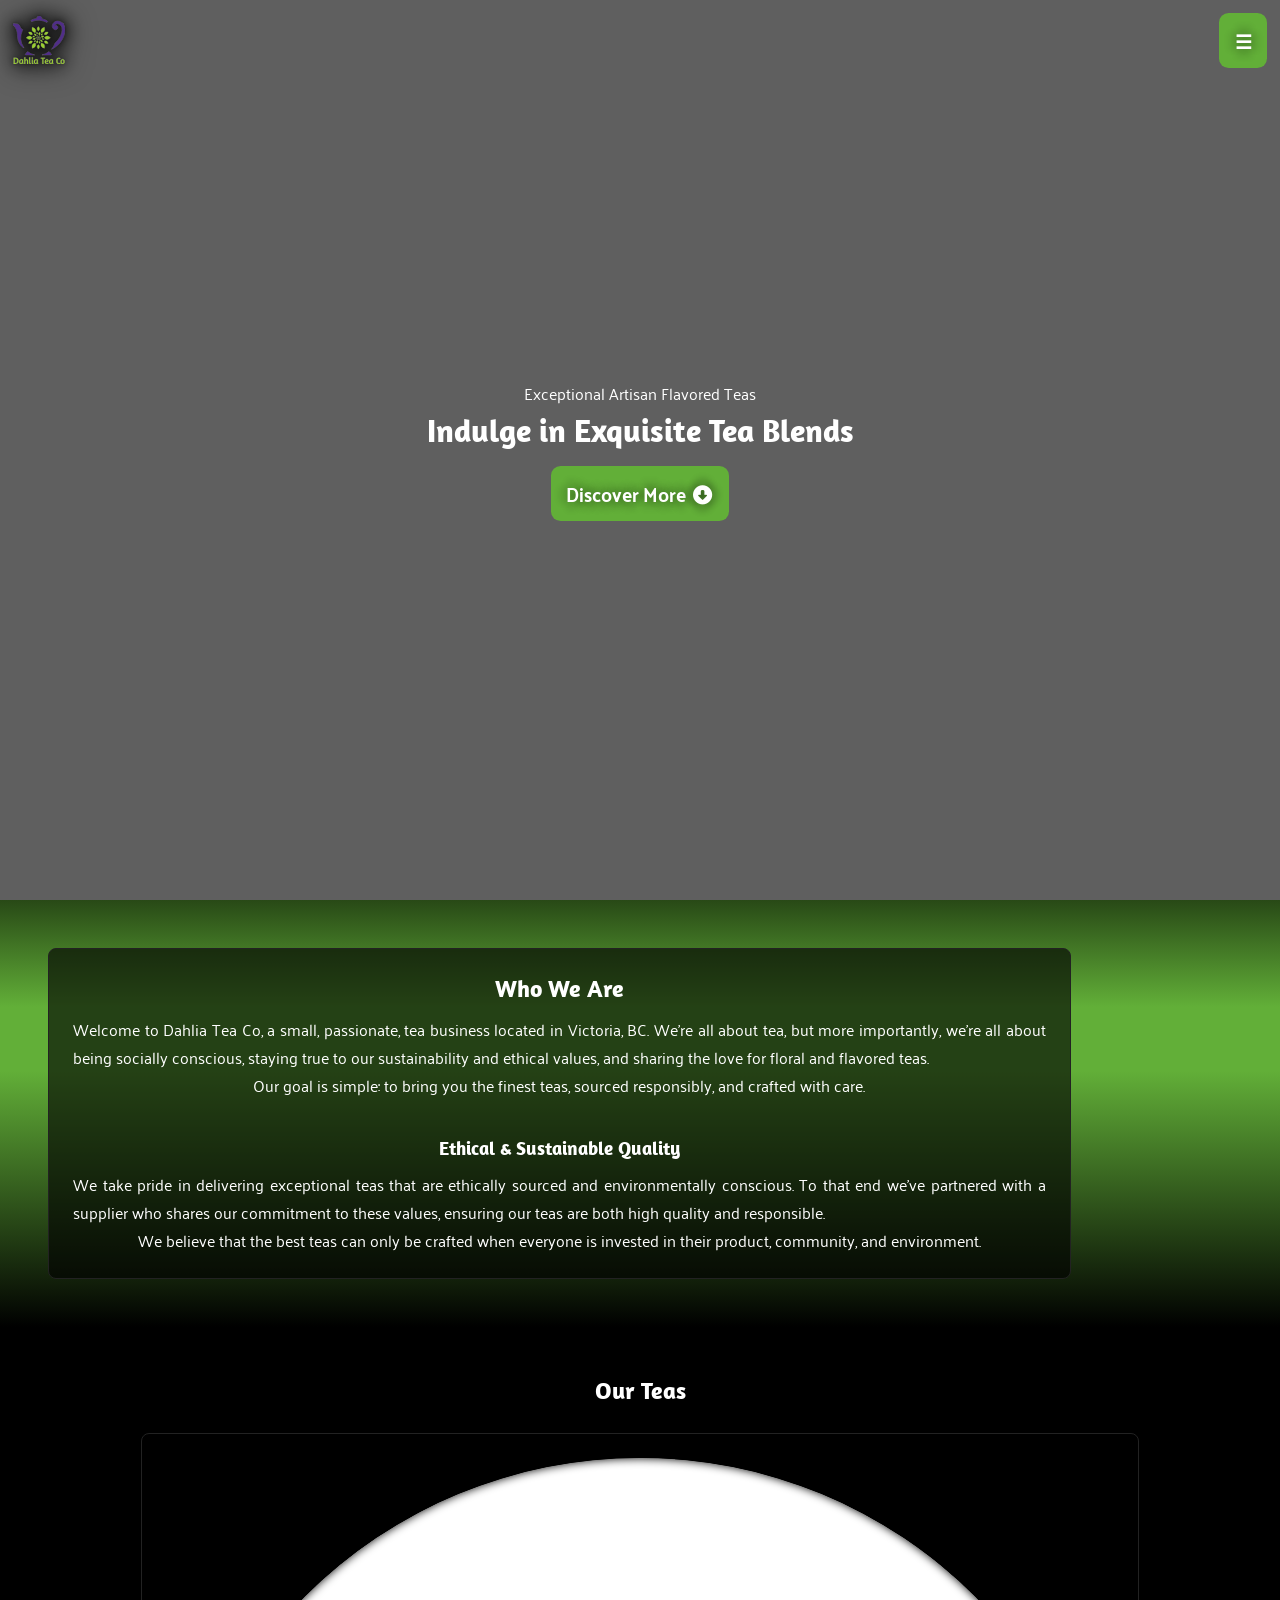
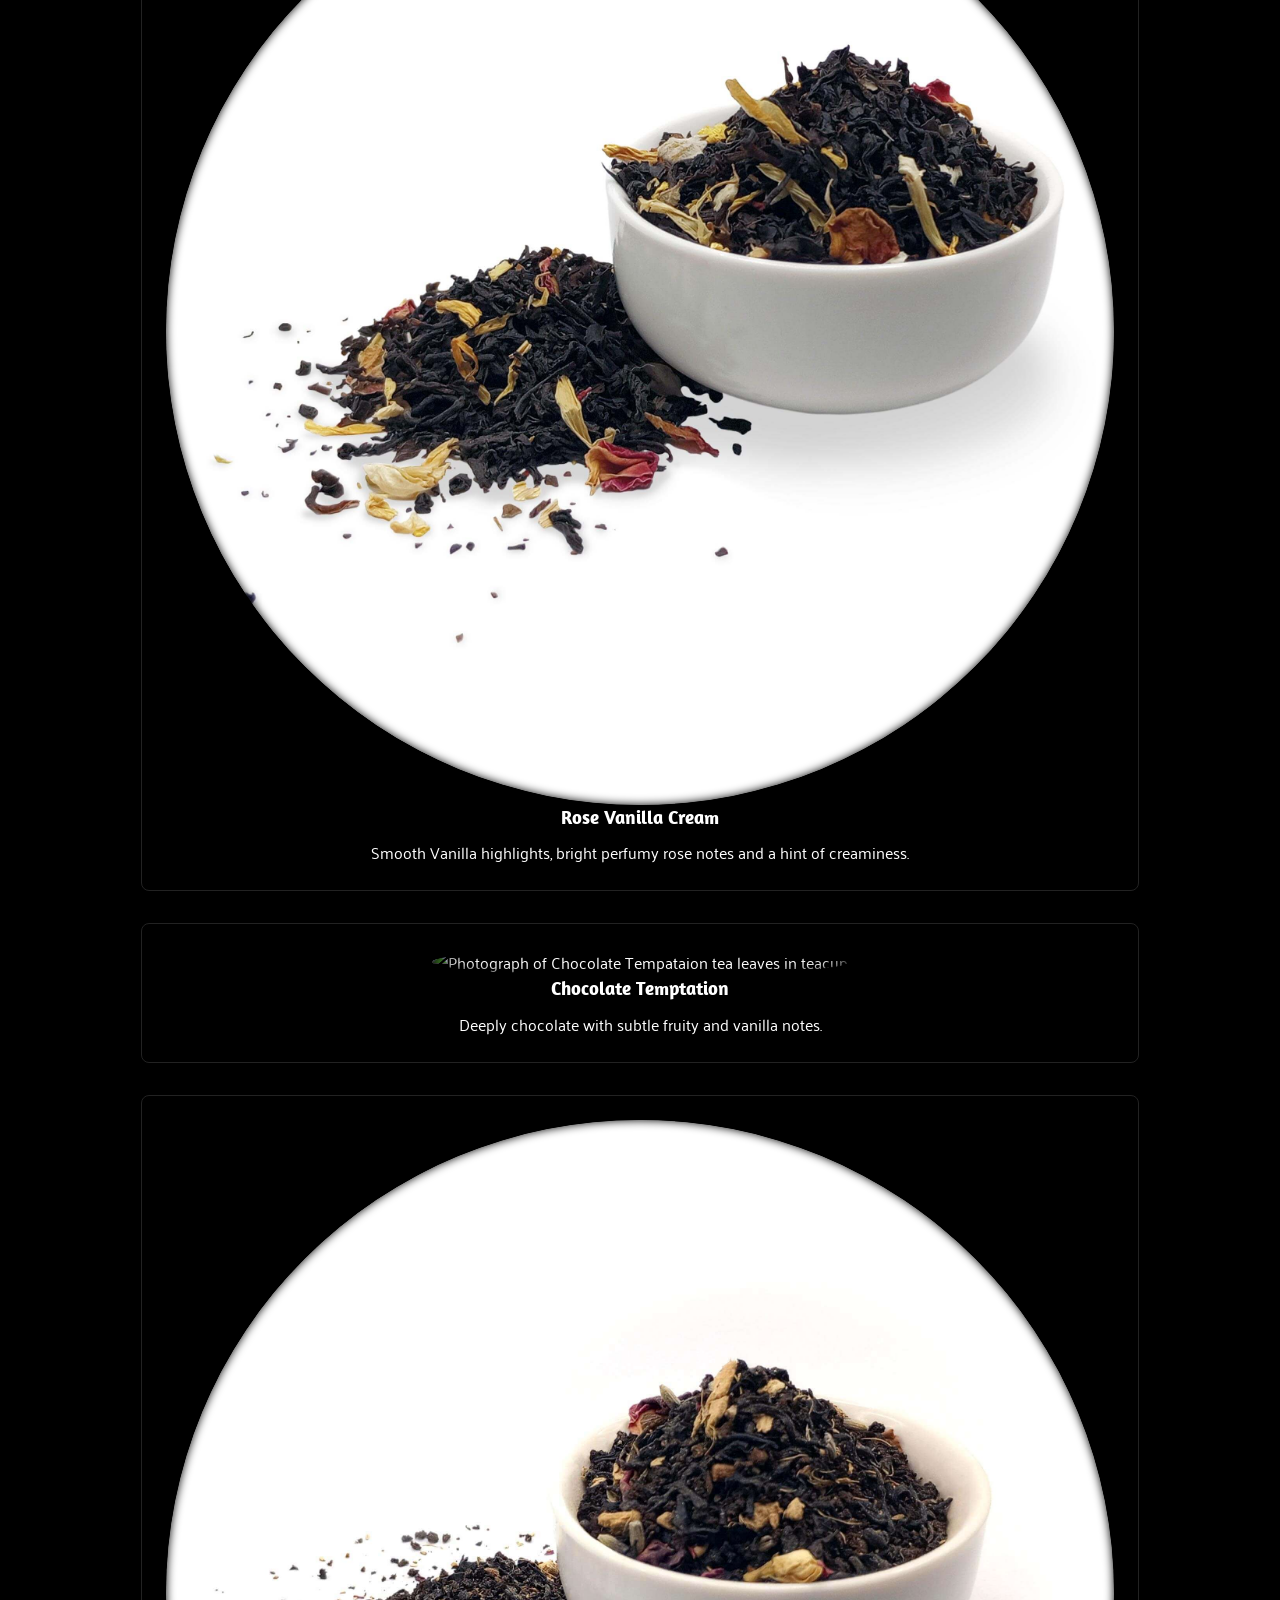
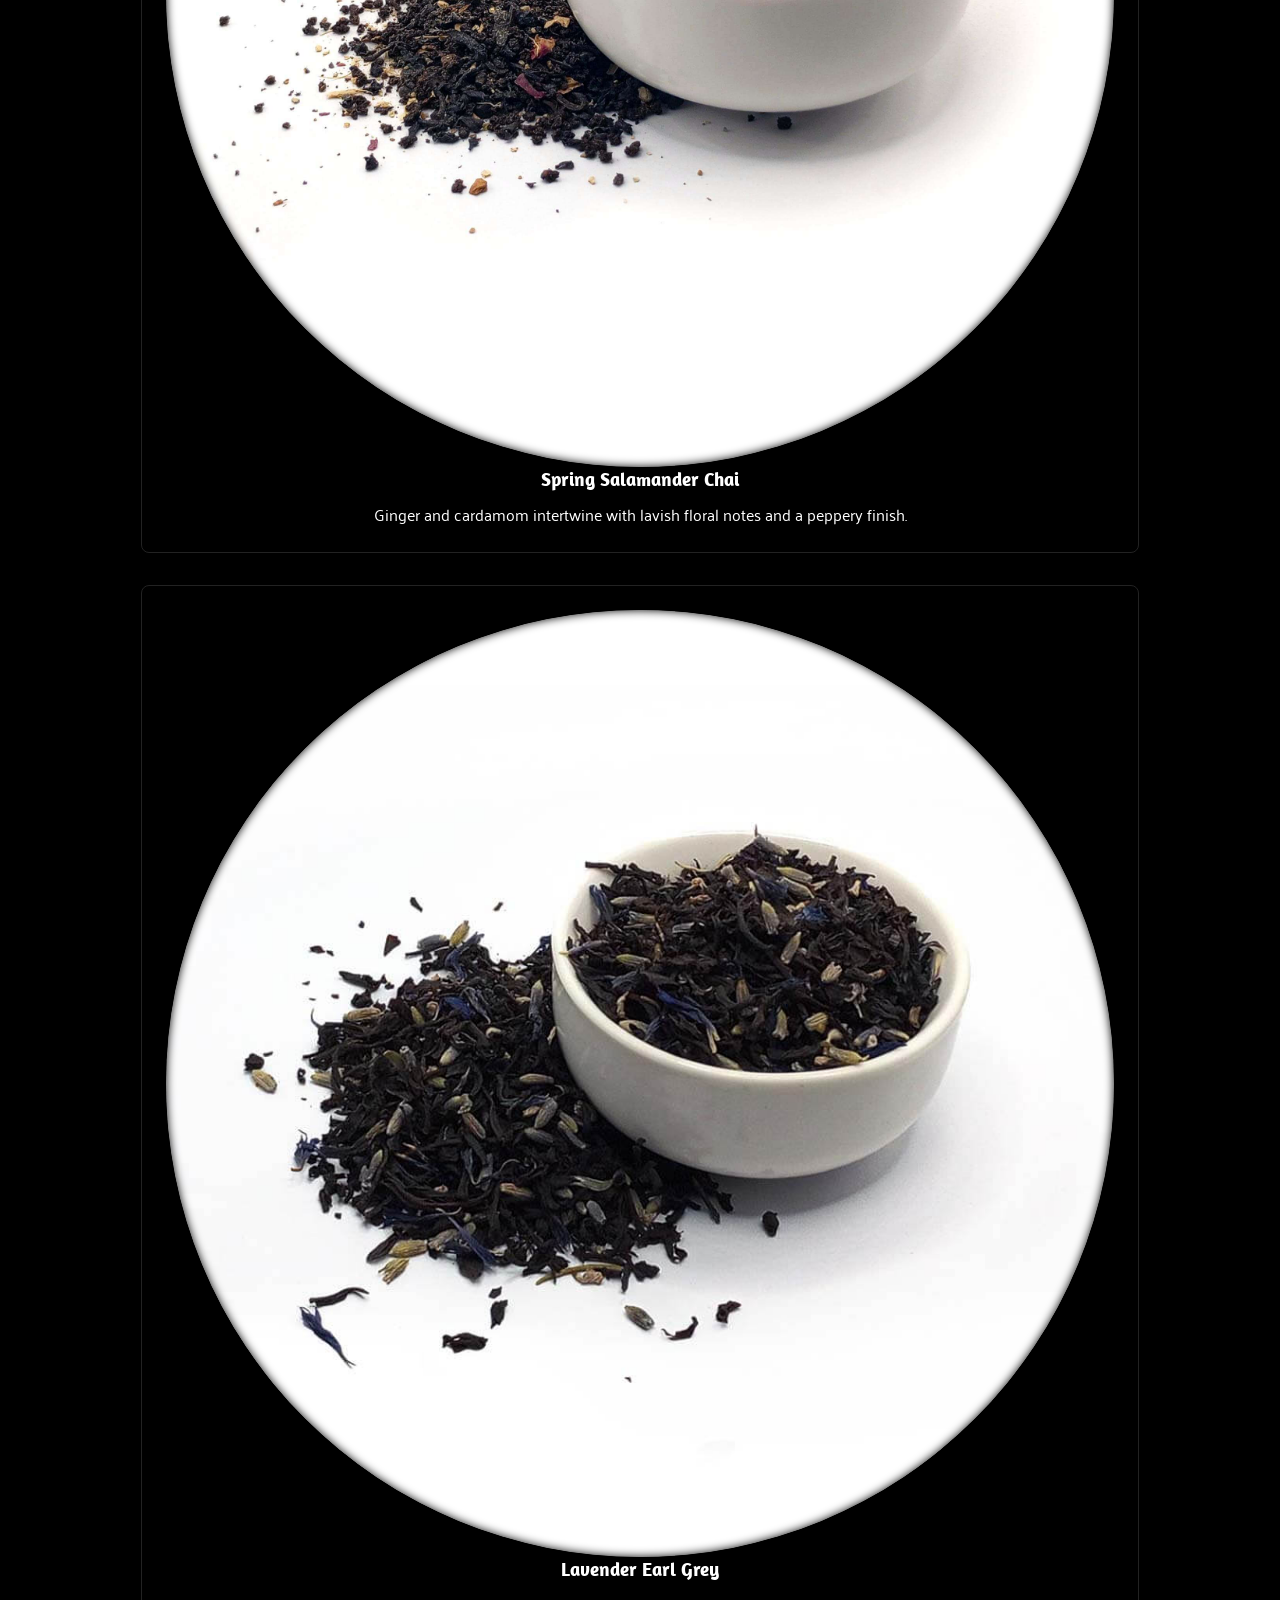
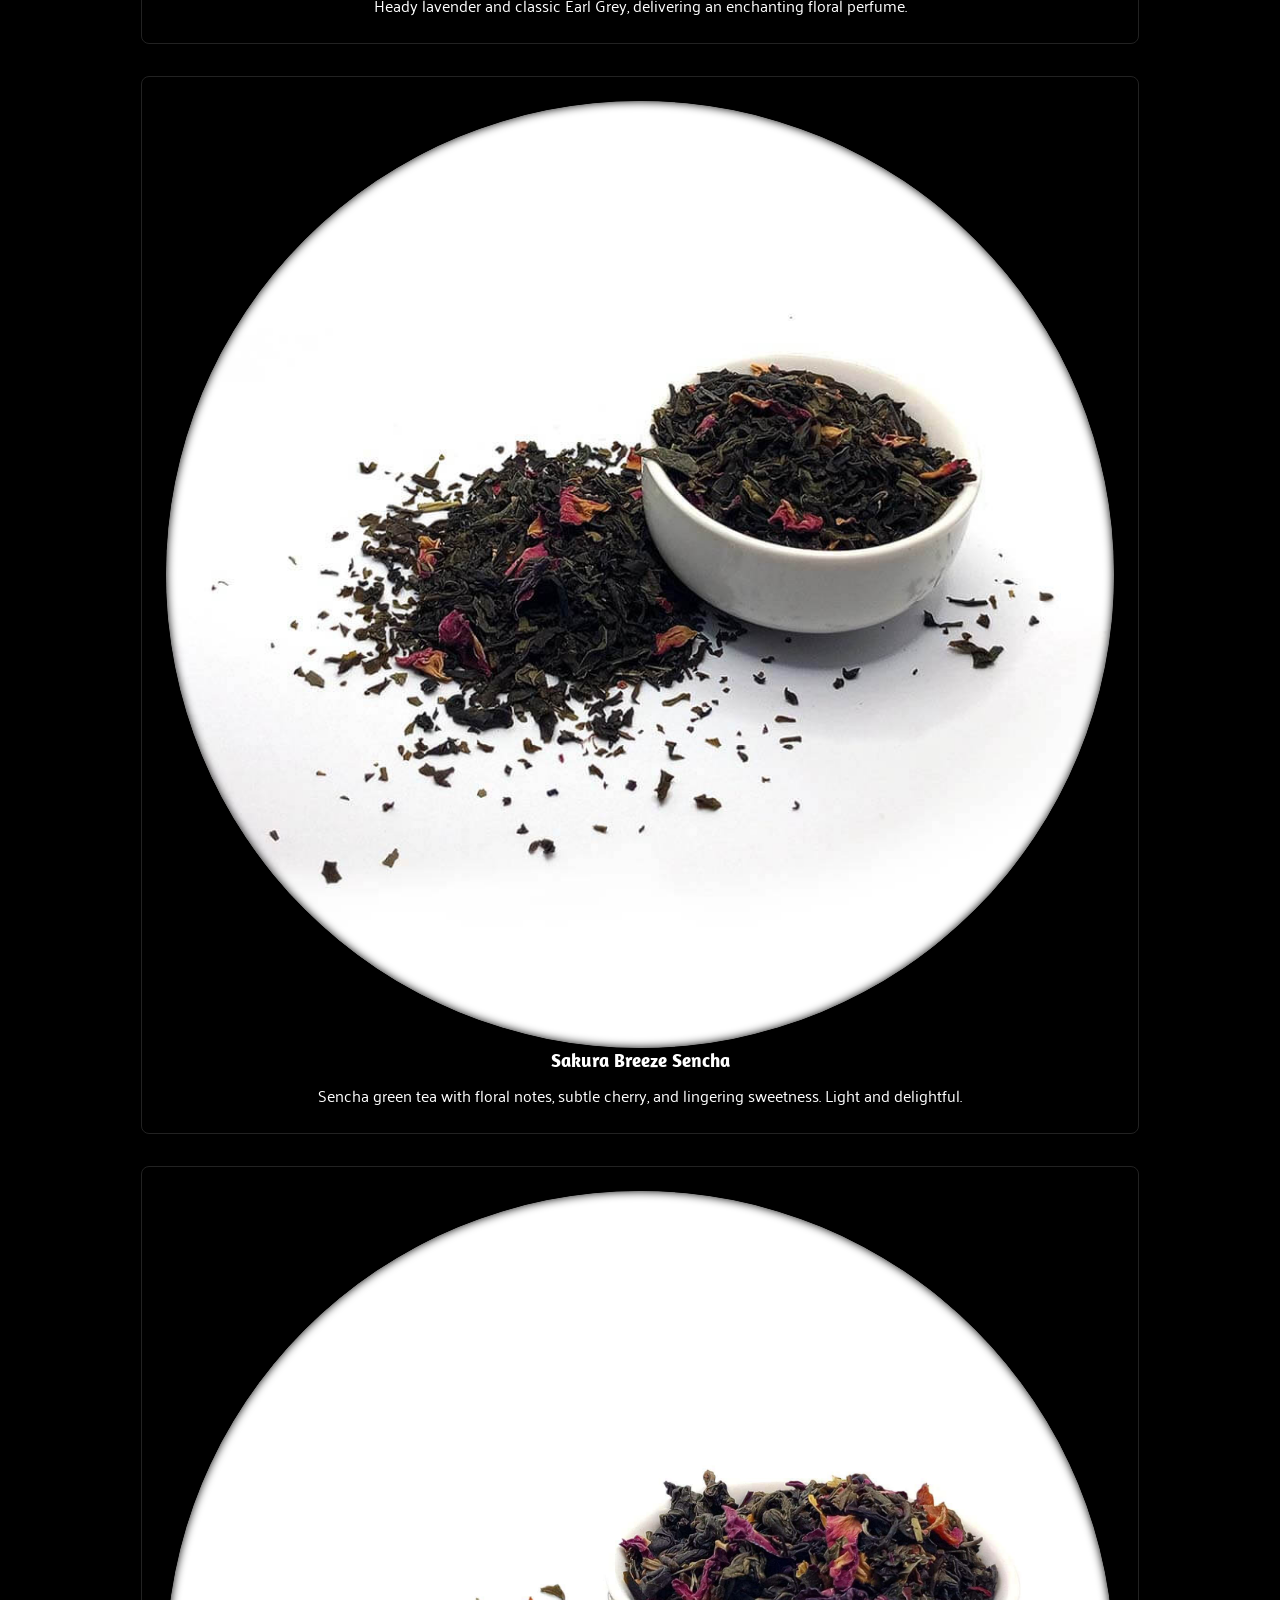
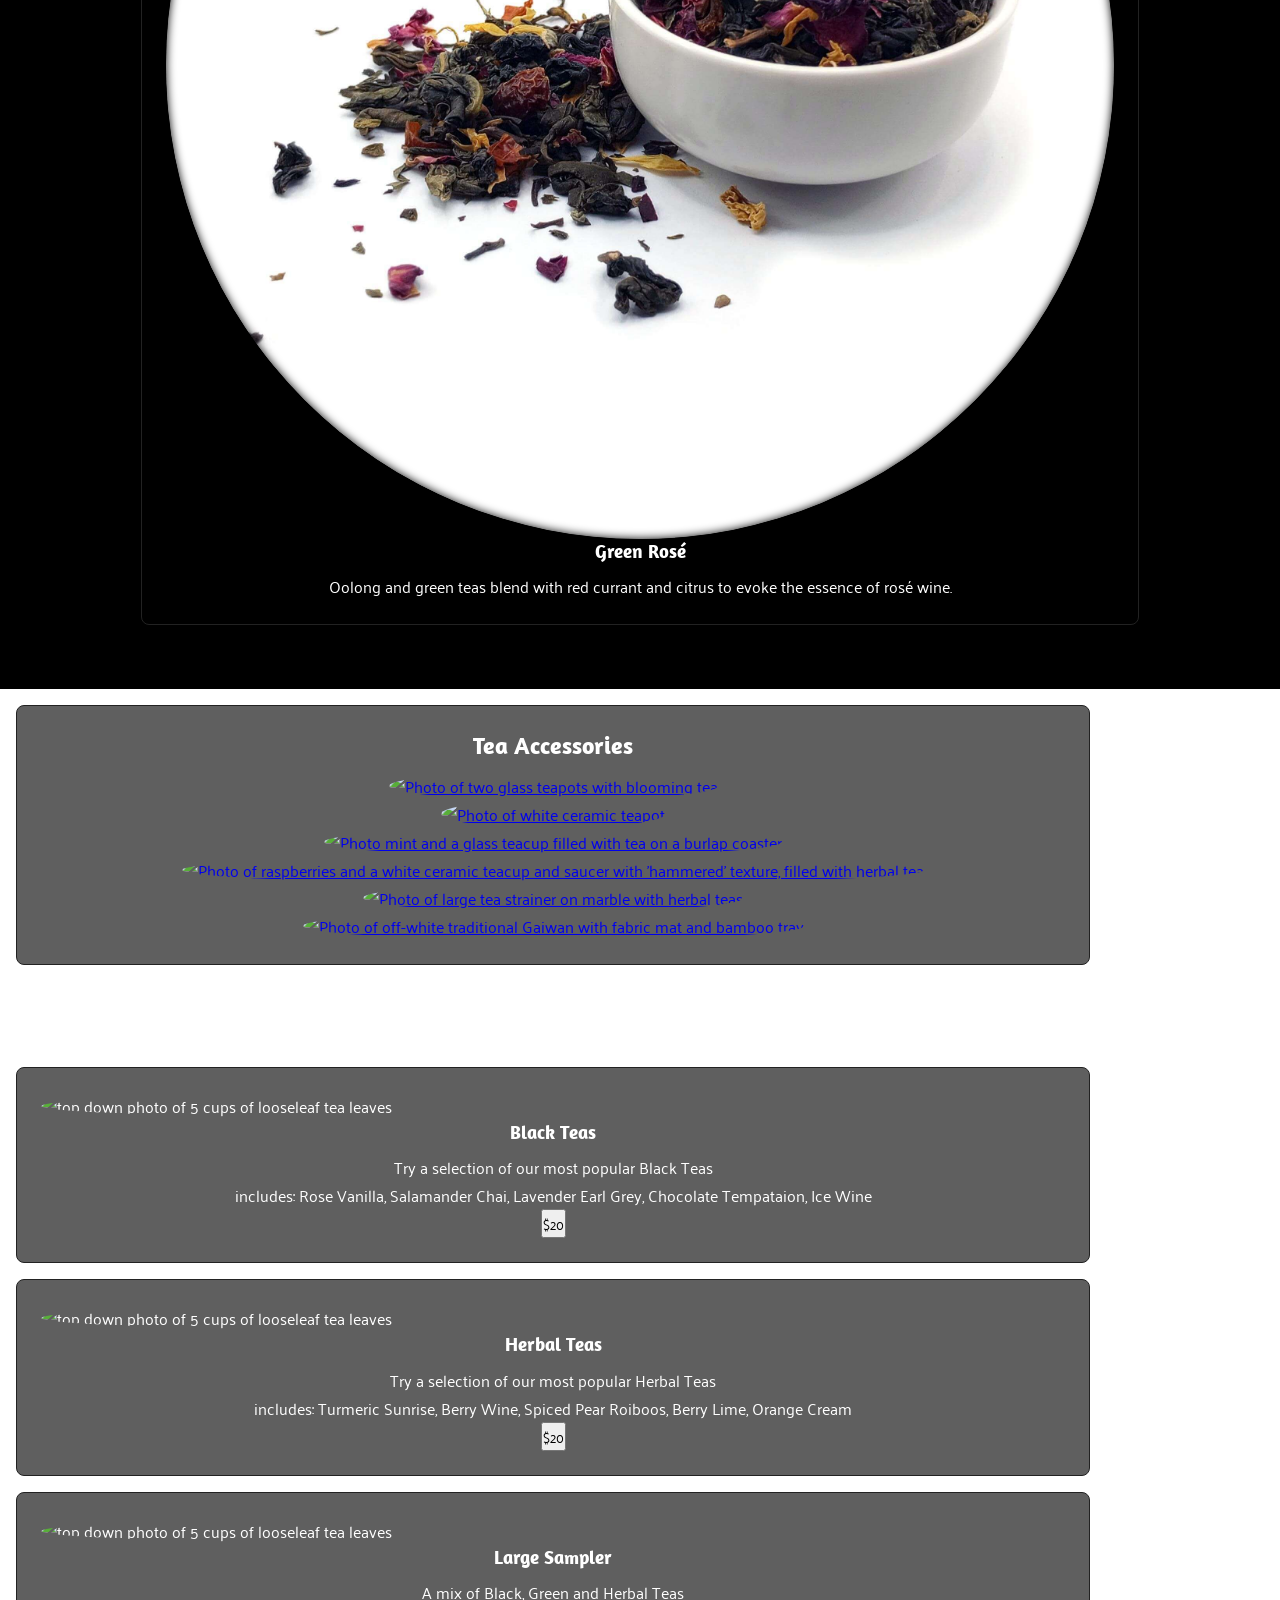
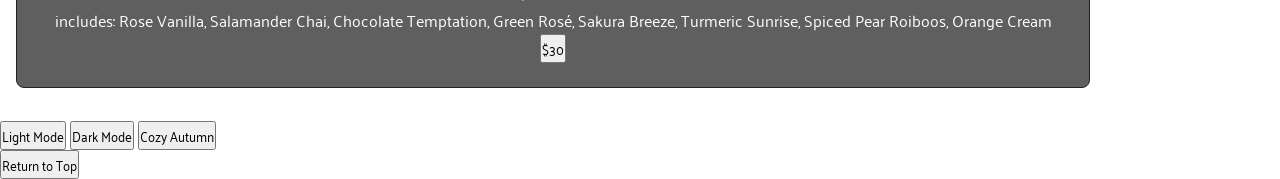
==== commit 64a51b55: "update styling" ====
--- a/index.html
+++ b/index.html
@@ -5,17 +5,21 @@
 	<meta charset="utf-8">
 	<meta name="viewport" content="width=device-width,initial-scale=1.0">
 	<link rel="preconnect" href="https://fonts.googleapis.com">
-<link rel="preconnect" href="https://fonts.gstatic.com" crossorigin>
-<link href="https://fonts.googleapis.com/css2?family=Amaranth:ital,wght@0,400;0,700;1,400;1,700&family=Palanquin:wght@100;200;300;400;500;600;700&display=swap" rel="stylesheet">
+	<link rel="preconnect" href="https://fonts.gstatic.com" crossorigin>
+	<link href="https://fonts.googleapis.com/css2?family=Amaranth:ital,wght@0,400;0,700;1,400;1,700&family=Palanquin:wght@100;200;300;400;500;600;700&display=swap" rel="stylesheet">
 	<link rel="stylesheet" href="css/style.css">
 	<link rel="stylesheet" href="css/navBarStyle.css">
+	<link rel="stylesheet" href="css/fa/fontawesome.css">
+	<link rel="stylesheet" href="css/fa/brands.css">
+	<link rel="stylesheet" href="css/fa/regular.css">
+	<link rel="stylesheet" href="css/fa/solid.css">
 	<title>Dahlia Tea</title>
 </head>
 <body>
 <!--NAVIGATION BAR-->
 	<nav>
 		<div class ="logo">
-			<img src="images/dahliaTeaCoLogo-11-22.svg" class="logo">
+			<img src="images/dahliaTeaCoLogo-11-22-outline.svg" class="logo">
 		</div>
 		<div class="menuGroup">
 			<label for="mobile-menu-trigger" class="spotlight button">&#9776;</label>
@@ -41,7 +45,7 @@
 		<div class="heroContent">
 			<p>Exceptional Artisan Flavored Teas</p>
 			<h1>Indulge in Exquisite Tea Blends</h1>
-			<a href="#about" class="spotlight button">Discover More</a>
+			<a href="#about" class="spotlight button">Discover More <i class="fa-solid fa-circle-down"></i></i></a>
 		</div>
 	</div>
 <!--2: ABOUT SECTION-->
--- a/css/style.css
+++ b/css/style.css
@@ -35,6 +35,15 @@
     margin: 0em 1em 0.5em 1em;
 }
 
+p {
+    font-size: 1em;
+}
+
+.heroContent h1 {
+    margin-top: 0.1em;
+    margin-bottom: 0.5em;
+}
+
 .about h3 {
     margin-top: 2em;
 }
@@ -47,7 +56,6 @@
     display: flex;
     flex-direction: column;
     justify-content: space-around;
-
 }
 
 .heroBackgroundDiv {
@@ -161,7 +169,7 @@
     box-shadow: inset 0 0 10px 0px black;
     border-radius: 50%;
     inset: 0;
-    z-index: 99;
+    z-index: 2;
 }
 
 .priceCard {
--- a/css/navBarStyle.css
+++ b/css/navBarStyle.css
@@ -75,24 +75,31 @@
     font-weight: bold;
     text-transform: capitalize;
     border: 0px;
-    padding: 1em;
     border-radius: 0.5em;
     text-shadow: 
             var(--font-spotlight-shadow-offset) 0 var(--font-spotlight-shadow-offset) var(--font-spotlight-shadow), 
             var(--font-spotlight-shadow-offset-neg) 0 var(--font-spotlight-shadow-offset) var(--font-spotlight-shadow), 
             0 var(--font-spotlight-shadow-offset) var(--font-spotlight-shadow-offset) var(--font-spotlight-shadow), 
             0 var(--font-spotlight-shadow-offset-neg) var(--font-spotlight-shadow-offset) var(--font-spotlight-shadow);
+	display: inline-block;
+	font-style: normal;
+	font-size: 1.2em;
+    font-weight: bold;
+    margin: 0px;
+	padding: 0.45em 0.8em 0.55em 0.8em;
+    text-decoration: none;
 }
 
-div.logo {
+/* div.logo {
     padding: 1em;
     border-radius: 50%;
+    -webkit-text-stroke: 5px;
     background-color: #ffffffC0;
-    box-shadow: 0 0 10px #ffffffB0;
-}
+    box-shadow: 0 0 10px #ffffffB0; 
+}*/ 
 
 img.logo {
-    filter: drop-shadow(0px 0px 1px white) drop-shadow(0px 0px 3px white); 
+    filter: drop-shadow(0px 0px 1px #00000050) drop-shadow(0px 0px 3px #00000080) drop-shadow(0px 0px 8px #000000f0) drop-shadow(0px 0px 12px #000000f0); 
 }
 
 /* desktop/tablet styles */
@@ -114,7 +121,8 @@
 	font-style: normal;
 	font-size: 1.2em;
     font-weight: bold;
-	padding: 0.8em;
+    margin: 0px;
+	padding: 0.5em 0.8em ;
 }  
 
 nav input:checked ~ ul {
@@ -122,5 +130,7 @@
 }
 
 .logo {
-    height: calc(1.2em + 0.8em + 0.8em);
-}+    height: 3em;
+    padding: 0px;
+    border: none;
+}
--- a/css/fa/brands.css
+++ b/css/fa/brands.css
@@ -0,0 +1,2371 @@
+/*!
+ * Font Awesome Free 7.2.0 by @fontawesome - https://fontawesome.com
+ * License - https://fontawesome.com/license/free (Icons: CC BY 4.0, Fonts: SIL OFL 1.1, Code: MIT License)
+ * Copyright 2026 Fonticons, Inc.
+ */
+:root, :host {
+  --fa-family-brands: 'Font Awesome 7 Brands';
+  --fa-font-brands: normal 400 1em/1 var(--fa-family-brands);
+}
+
+@font-face {
+  font-family: "Font Awesome 7 Brands";
+  font-style: normal;
+  font-weight: 400;
+  font-display: block;
+  src: url("../webfonts/fa-brands-400.woff2");
+}
+.fab,
+.fa-brands,
+.fa-classic.fa-brands {
+  --fa-family: var(--fa-family-brands);
+  --fa-style: 400;
+}
+
+.fa-firefox-browser {
+  --fa: "\e007";
+}
+
+.fa-ideal {
+  --fa: "\e013";
+}
+
+.fa-microblog {
+  --fa: "\e01a";
+}
+
+.fa-square-pied-piper {
+  --fa: "\e01e";
+}
+
+.fa-pied-piper-square {
+  --fa: "\e01e";
+}
+
+.fa-unity {
+  --fa: "\e049";
+}
+
+.fa-dailymotion {
+  --fa: "\e052";
+}
+
+.fa-square-instagram {
+  --fa: "\e055";
+}
+
+.fa-instagram-square {
+  --fa: "\e055";
+}
+
+.fa-mixer {
+  --fa: "\e056";
+}
+
+.fa-shopify {
+  --fa: "\e057";
+}
+
+.fa-deezer {
+  --fa: "\e077";
+}
+
+.fa-edge-legacy {
+  --fa: "\e078";
+}
+
+.fa-google-pay {
+  --fa: "\e079";
+}
+
+.fa-rust {
+  --fa: "\e07a";
+}
+
+.fa-tiktok {
+  --fa: "\e07b";
+}
+
+.fa-unsplash {
+  --fa: "\e07c";
+}
+
+.fa-cloudflare {
+  --fa: "\e07d";
+}
+
+.fa-guilded {
+  --fa: "\e07e";
+}
+
+.fa-hive {
+  --fa: "\e07f";
+}
+
+.fa-42-group {
+  --fa: "\e080";
+}
+
+.fa-innosoft {
+  --fa: "\e080";
+}
+
+.fa-instalod {
+  --fa: "\e081";
+}
+
+.fa-octopus-deploy {
+  --fa: "\e082";
+}
+
+.fa-perbyte {
+  --fa: "\e083";
+}
+
+.fa-uncharted {
+  --fa: "\e084";
+}
+
+.fa-watchman-monitoring {
+  --fa: "\e087";
+}
+
+.fa-wodu {
+  --fa: "\e088";
+}
+
+.fa-wirsindhandwerk {
+  --fa: "\e2d0";
+}
+
+.fa-wsh {
+  --fa: "\e2d0";
+}
+
+.fa-bots {
+  --fa: "\e340";
+}
+
+.fa-cmplid {
+  --fa: "\e360";
+}
+
+.fa-bilibili {
+  --fa: "\e3d9";
+}
+
+.fa-golang {
+  --fa: "\e40f";
+}
+
+.fa-pix {
+  --fa: "\e43a";
+}
+
+.fa-sitrox {
+  --fa: "\e44a";
+}
+
+.fa-hashnode {
+  --fa: "\e499";
+}
+
+.fa-meta {
+  --fa: "\e49b";
+}
+
+.fa-padlet {
+  --fa: "\e4a0";
+}
+
+.fa-nfc-directional {
+  --fa: "\e530";
+}
+
+.fa-nfc-symbol {
+  --fa: "\e531";
+}
+
+.fa-screenpal {
+  --fa: "\e570";
+}
+
+.fa-space-awesome {
+  --fa: "\e5ac";
+}
+
+.fa-square-font-awesome {
+  --fa: "\e5ad";
+}
+
+.fa-square-gitlab {
+  --fa: "\e5ae";
+}
+
+.fa-gitlab-square {
+  --fa: "\e5ae";
+}
+
+.fa-odysee {
+  --fa: "\e5c6";
+}
+
+.fa-stubber {
+  --fa: "\e5c7";
+}
+
+.fa-debian {
+  --fa: "\e60b";
+}
+
+.fa-shoelace {
+  --fa: "\e60c";
+}
+
+.fa-threads {
+  --fa: "\e618";
+}
+
+.fa-square-threads {
+  --fa: "\e619";
+}
+
+.fa-square-x-twitter {
+  --fa: "\e61a";
+}
+
+.fa-x-twitter {
+  --fa: "\e61b";
+}
+
+.fa-opensuse {
+  --fa: "\e62b";
+}
+
+.fa-letterboxd {
+  --fa: "\e62d";
+}
+
+.fa-square-letterboxd {
+  --fa: "\e62e";
+}
+
+.fa-mintbit {
+  --fa: "\e62f";
+}
+
+.fa-google-scholar {
+  --fa: "\e63b";
+}
+
+.fa-brave {
+  --fa: "\e63c";
+}
+
+.fa-brave-reverse {
+  --fa: "\e63d";
+}
+
+.fa-pixiv {
+  --fa: "\e640";
+}
+
+.fa-upwork {
+  --fa: "\e641";
+}
+
+.fa-webflow {
+  --fa: "\e65c";
+}
+
+.fa-signal-messenger {
+  --fa: "\e663";
+}
+
+.fa-bluesky {
+  --fa: "\e671";
+}
+
+.fa-jxl {
+  --fa: "\e67b";
+}
+
+.fa-square-upwork {
+  --fa: "\e67c";
+}
+
+.fa-web-awesome {
+  --fa: "\e682";
+}
+
+.fa-square-web-awesome {
+  --fa: "\e683";
+}
+
+.fa-square-web-awesome-stroke {
+  --fa: "\e684";
+}
+
+.fa-dart-lang {
+  --fa: "\e693";
+}
+
+.fa-flutter {
+  --fa: "\e694";
+}
+
+.fa-files-pinwheel {
+  --fa: "\e69f";
+}
+
+.fa-css {
+  --fa: "\e6a2";
+}
+
+.fa-square-bluesky {
+  --fa: "\e6a3";
+}
+
+.fa-openai {
+  --fa: "\e7cf";
+}
+
+.fa-square-linkedin {
+  --fa: "\e7d0";
+}
+
+.fa-cash-app {
+  --fa: "\e7d4";
+}
+
+.fa-disqus {
+  --fa: "\e7d5";
+}
+
+.fa-eleventy {
+  --fa: "\e7d6";
+}
+
+.fa-11ty {
+  --fa: "\e7d6";
+}
+
+.fa-kakao-talk {
+  --fa: "\e7d7";
+}
+
+.fa-linktree {
+  --fa: "\e7d8";
+}
+
+.fa-notion {
+  --fa: "\e7d9";
+}
+
+.fa-pandora {
+  --fa: "\e7da";
+}
+
+.fa-pixelfed {
+  --fa: "\e7db";
+}
+
+.fa-tidal {
+  --fa: "\e7dc";
+}
+
+.fa-vsco {
+  --fa: "\e7dd";
+}
+
+.fa-w3c {
+  --fa: "\e7de";
+}
+
+.fa-lumon {
+  --fa: "\e7e2";
+}
+
+.fa-lumon-drop {
+  --fa: "\e7e3";
+}
+
+.fa-square-figma {
+  --fa: "\e7e4";
+}
+
+.fa-tex {
+  --fa: "\e7ff";
+}
+
+.fa-duolingo {
+  --fa: "\e812";
+}
+
+.fa-supportnow {
+  --fa: "\e833";
+}
+
+.fa-tor-browser {
+  --fa: "\e838";
+}
+
+.fa-typescript {
+  --fa: "\e840";
+}
+
+.fa-square-deskpro {
+  --fa: "\e844";
+}
+
+.fa-circle-zulip {
+  --fa: "\e851";
+}
+
+.fa-julia {
+  --fa: "\e852";
+}
+
+.fa-zulip {
+  --fa: "\e853";
+}
+
+.fa-unison {
+  --fa: "\e854";
+}
+
+.fa-board-game-geek {
+  --fa: "\e855";
+}
+
+.fa-bgg {
+  --fa: "\e855";
+}
+
+.fa-ko-fi {
+  --fa: "\e856";
+}
+
+.fa-kubernetes {
+  --fa: "\e857";
+}
+
+.fa-postgresql {
+  --fa: "\e858";
+}
+
+.fa-scaleway {
+  --fa: "\e859";
+}
+
+.fa-venmo {
+  --fa: "\e85a";
+}
+
+.fa-venmo-v {
+  --fa: "\e85b";
+}
+
+.fa-unreal-engine {
+  --fa: "\e85c";
+}
+
+.fa-globaleaks {
+  --fa: "\e85d";
+}
+
+.fa-solana {
+  --fa: "\e85e";
+}
+
+.fa-threema {
+  --fa: "\e85f";
+}
+
+.fa-forgejo {
+  --fa: "\e860";
+}
+
+.fa-claude {
+  --fa: "\e861";
+}
+
+.fa-gitee {
+  --fa: "\e863";
+}
+
+.fa-xmpp {
+  --fa: "\e864";
+}
+
+.fa-fediverse {
+  --fa: "\e865";
+}
+
+.fa-tailwind-css {
+  --fa: "\e866";
+}
+
+.fa-arch-linux {
+  --fa: "\e867";
+}
+
+.fa-svelte {
+  --fa: "\e868";
+}
+
+.fa-hugging-face {
+  --fa: "\e869";
+}
+
+.fa-leetcode {
+  --fa: "\e86a";
+}
+
+.fa-openstreetmap {
+  --fa: "\e86b";
+}
+
+.fa-ultralytics {
+  --fa: "\e86d";
+}
+
+.fa-ultralytics-hub {
+  --fa: "\e86e";
+}
+
+.fa-ultralytics-yolo {
+  --fa: "\e86f";
+}
+
+.fa-obsidian {
+  --fa: "\e879";
+}
+
+.fa-zoom {
+  --fa: "\e87b";
+}
+
+.fa-vim {
+  --fa: "\e88a";
+}
+
+.fa-symfonycasts {
+  --fa: "\e8ab";
+}
+
+.fa-square-twitter {
+  --fa: "\f081";
+}
+
+.fa-twitter-square {
+  --fa: "\f081";
+}
+
+.fa-square-facebook {
+  --fa: "\f082";
+}
+
+.fa-facebook-square {
+  --fa: "\f082";
+}
+
+.fa-linkedin {
+  --fa: "\f08c";
+}
+
+.fa-square-github {
+  --fa: "\f092";
+}
+
+.fa-github-square {
+  --fa: "\f092";
+}
+
+.fa-twitter {
+  --fa: "\f099";
+}
+
+.fa-facebook {
+  --fa: "\f09a";
+}
+
+.fa-github {
+  --fa: "\f09b";
+}
+
+.fa-pinterest {
+  --fa: "\f0d2";
+}
+
+.fa-square-pinterest {
+  --fa: "\f0d3";
+}
+
+.fa-pinterest-square {
+  --fa: "\f0d3";
+}
+
+.fa-square-google-plus {
+  --fa: "\f0d4";
+}
+
+.fa-google-plus-square {
+  --fa: "\f0d4";
+}
+
+.fa-google-plus-g {
+  --fa: "\f0d5";
+}
+
+.fa-linkedin-in {
+  --fa: "\f0e1";
+}
+
+.fa-github-alt {
+  --fa: "\f113";
+}
+
+.fa-maxcdn {
+  --fa: "\f136";
+}
+
+.fa-html5 {
+  --fa: "\f13b";
+}
+
+.fa-css3 {
+  --fa: "\f13c";
+}
+
+.fa-btc {
+  --fa: "\f15a";
+}
+
+.fa-youtube {
+  --fa: "\f167";
+}
+
+.fa-xing {
+  --fa: "\f168";
+}
+
+.fa-square-xing {
+  --fa: "\f169";
+}
+
+.fa-xing-square {
+  --fa: "\f169";
+}
+
+.fa-dropbox {
+  --fa: "\f16b";
+}
+
+.fa-stack-overflow {
+  --fa: "\f16c";
+}
+
+.fa-instagram {
+  --fa: "\f16d";
+}
+
+.fa-flickr {
+  --fa: "\f16e";
+}
+
+.fa-adn {
+  --fa: "\f170";
+}
+
+.fa-bitbucket {
+  --fa: "\f171";
+}
+
+.fa-tumblr {
+  --fa: "\f173";
+}
+
+.fa-square-tumblr {
+  --fa: "\f174";
+}
+
+.fa-tumblr-square {
+  --fa: "\f174";
+}
+
+.fa-apple {
+  --fa: "\f179";
+}
+
+.fa-windows {
+  --fa: "\f17a";
+}
+
+.fa-android {
+  --fa: "\f17b";
+}
+
+.fa-linux {
+  --fa: "\f17c";
+}
+
+.fa-dribbble {
+  --fa: "\f17d";
+}
+
+.fa-skype {
+  --fa: "\f17e";
+}
+
+.fa-foursquare {
+  --fa: "\f180";
+}
+
+.fa-trello {
+  --fa: "\f181";
+}
+
+.fa-gratipay {
+  --fa: "\f184";
+}
+
+.fa-vk {
+  --fa: "\f189";
+}
+
+.fa-weibo {
+  --fa: "\f18a";
+}
+
+.fa-renren {
+  --fa: "\f18b";
+}
+
+.fa-pagelines {
+  --fa: "\f18c";
+}
+
+.fa-stack-exchange {
+  --fa: "\f18d";
+}
+
+.fa-square-vimeo {
+  --fa: "\f194";
+}
+
+.fa-vimeo-square {
+  --fa: "\f194";
+}
+
+.fa-slack {
+  --fa: "\f198";
+}
+
+.fa-slack-hash {
+  --fa: "\f198";
+}
+
+.fa-wordpress {
+  --fa: "\f19a";
+}
+
+.fa-openid {
+  --fa: "\f19b";
+}
+
+.fa-yahoo {
+  --fa: "\f19e";
+}
+
+.fa-google {
+  --fa: "\f1a0";
+}
+
+.fa-reddit {
+  --fa: "\f1a1";
+}
+
+.fa-square-reddit {
+  --fa: "\f1a2";
+}
+
+.fa-reddit-square {
+  --fa: "\f1a2";
+}
+
+.fa-stumbleupon-circle {
+  --fa: "\f1a3";
+}
+
+.fa-stumbleupon {
+  --fa: "\f1a4";
+}
+
+.fa-delicious {
+  --fa: "\f1a5";
+}
+
+.fa-digg {
+  --fa: "\f1a6";
+}
+
+.fa-pied-piper-pp {
+  --fa: "\f1a7";
+}
+
+.fa-pied-piper-alt {
+  --fa: "\f1a8";
+}
+
+.fa-drupal {
+  --fa: "\f1a9";
+}
+
+.fa-joomla {
+  --fa: "\f1aa";
+}
+
+.fa-behance {
+  --fa: "\f1b4";
+}
+
+.fa-square-behance {
+  --fa: "\f1b5";
+}
+
+.fa-behance-square {
+  --fa: "\f1b5";
+}
+
+.fa-steam {
+  --fa: "\f1b6";
+}
+
+.fa-square-steam {
+  --fa: "\f1b7";
+}
+
+.fa-steam-square {
+  --fa: "\f1b7";
+}
+
+.fa-spotify {
+  --fa: "\f1bc";
+}
+
+.fa-deviantart {
+  --fa: "\f1bd";
+}
+
+.fa-soundcloud {
+  --fa: "\f1be";
+}
+
+.fa-vine {
+  --fa: "\f1ca";
+}
+
+.fa-codepen {
+  --fa: "\f1cb";
+}
+
+.fa-jsfiddle {
+  --fa: "\f1cc";
+}
+
+.fa-rebel {
+  --fa: "\f1d0";
+}
+
+.fa-empire {
+  --fa: "\f1d1";
+}
+
+.fa-square-git {
+  --fa: "\f1d2";
+}
+
+.fa-git-square {
+  --fa: "\f1d2";
+}
+
+.fa-git {
+  --fa: "\f1d3";
+}
+
+.fa-hacker-news {
+  --fa: "\f1d4";
+}
+
+.fa-tencent-weibo {
+  --fa: "\f1d5";
+}
+
+.fa-qq {
+  --fa: "\f1d6";
+}
+
+.fa-weixin {
+  --fa: "\f1d7";
+}
+
+.fa-slideshare {
+  --fa: "\f1e7";
+}
+
+.fa-twitch {
+  --fa: "\f1e8";
+}
+
+.fa-yelp {
+  --fa: "\f1e9";
+}
+
+.fa-paypal {
+  --fa: "\f1ed";
+}
+
+.fa-google-wallet {
+  --fa: "\f1ee";
+}
+
+.fa-cc-visa {
+  --fa: "\f1f0";
+}
+
+.fa-cc-mastercard {
+  --fa: "\f1f1";
+}
+
+.fa-cc-discover {
+  --fa: "\f1f2";
+}
+
+.fa-cc-amex {
+  --fa: "\f1f3";
+}
+
+.fa-cc-paypal {
+  --fa: "\f1f4";
+}
+
+.fa-cc-stripe {
+  --fa: "\f1f5";
+}
+
+.fa-lastfm {
+  --fa: "\f202";
+}
+
+.fa-square-lastfm {
+  --fa: "\f203";
+}
+
+.fa-lastfm-square {
+  --fa: "\f203";
+}
+
+.fa-ioxhost {
+  --fa: "\f208";
+}
+
+.fa-angellist {
+  --fa: "\f209";
+}
+
+.fa-buysellads {
+  --fa: "\f20d";
+}
+
+.fa-connectdevelop {
+  --fa: "\f20e";
+}
+
+.fa-dashcube {
+  --fa: "\f210";
+}
+
+.fa-forumbee {
+  --fa: "\f211";
+}
+
+.fa-leanpub {
+  --fa: "\f212";
+}
+
+.fa-sellsy {
+  --fa: "\f213";
+}
+
+.fa-shirtsinbulk {
+  --fa: "\f214";
+}
+
+.fa-simplybuilt {
+  --fa: "\f215";
+}
+
+.fa-skyatlas {
+  --fa: "\f216";
+}
+
+.fa-pinterest-p {
+  --fa: "\f231";
+}
+
+.fa-whatsapp {
+  --fa: "\f232";
+}
+
+.fa-viacoin {
+  --fa: "\f237";
+}
+
+.fa-medium {
+  --fa: "\f23a";
+}
+
+.fa-medium-m {
+  --fa: "\f23a";
+}
+
+.fa-y-combinator {
+  --fa: "\f23b";
+}
+
+.fa-optin-monster {
+  --fa: "\f23c";
+}
+
+.fa-opencart {
+  --fa: "\f23d";
+}
+
+.fa-expeditedssl {
+  --fa: "\f23e";
+}
+
+.fa-cc-jcb {
+  --fa: "\f24b";
+}
+
+.fa-cc-diners-club {
+  --fa: "\f24c";
+}
+
+.fa-creative-commons {
+  --fa: "\f25e";
+}
+
+.fa-gg {
+  --fa: "\f260";
+}
+
+.fa-gg-circle {
+  --fa: "\f261";
+}
+
+.fa-odnoklassniki {
+  --fa: "\f263";
+}
+
+.fa-square-odnoklassniki {
+  --fa: "\f264";
+}
+
+.fa-odnoklassniki-square {
+  --fa: "\f264";
+}
+
+.fa-get-pocket {
+  --fa: "\f265";
+}
+
+.fa-wikipedia-w {
+  --fa: "\f266";
+}
+
+.fa-safari {
+  --fa: "\f267";
+}
+
+.fa-chrome {
+  --fa: "\f268";
+}
+
+.fa-firefox {
+  --fa: "\f269";
+}
+
+.fa-opera {
+  --fa: "\f26a";
+}
+
+.fa-internet-explorer {
+  --fa: "\f26b";
+}
+
+.fa-contao {
+  --fa: "\f26d";
+}
+
+.fa-500px {
+  --fa: "\f26e";
+}
+
+.fa-amazon {
+  --fa: "\f270";
+}
+
+.fa-houzz {
+  --fa: "\f27c";
+}
+
+.fa-vimeo-v {
+  --fa: "\f27d";
+}
+
+.fa-black-tie {
+  --fa: "\f27e";
+}
+
+.fa-fonticons {
+  --fa: "\f280";
+}
+
+.fa-reddit-alien {
+  --fa: "\f281";
+}
+
+.fa-edge {
+  --fa: "\f282";
+}
+
+.fa-codiepie {
+  --fa: "\f284";
+}
+
+.fa-modx {
+  --fa: "\f285";
+}
+
+.fa-fort-awesome {
+  --fa: "\f286";
+}
+
+.fa-usb {
+  --fa: "\f287";
+}
+
+.fa-product-hunt {
+  --fa: "\f288";
+}
+
+.fa-mixcloud {
+  --fa: "\f289";
+}
+
+.fa-scribd {
+  --fa: "\f28a";
+}
+
+.fa-bluetooth {
+  --fa: "\f293";
+}
+
+.fa-bluetooth-b {
+  --fa: "\f294";
+}
+
+.fa-gitlab {
+  --fa: "\f296";
+}
+
+.fa-wpbeginner {
+  --fa: "\f297";
+}
+
+.fa-wpforms {
+  --fa: "\f298";
+}
+
+.fa-envira {
+  --fa: "\f299";
+}
+
+.fa-glide {
+  --fa: "\f2a5";
+}
+
+.fa-glide-g {
+  --fa: "\f2a6";
+}
+
+.fa-viadeo {
+  --fa: "\f2a9";
+}
+
+.fa-square-viadeo {
+  --fa: "\f2aa";
+}
+
+.fa-viadeo-square {
+  --fa: "\f2aa";
+}
+
+.fa-snapchat {
+  --fa: "\f2ab";
+}
+
+.fa-snapchat-ghost {
+  --fa: "\f2ab";
+}
+
+.fa-square-snapchat {
+  --fa: "\f2ad";
+}
+
+.fa-snapchat-square {
+  --fa: "\f2ad";
+}
+
+.fa-pied-piper {
+  --fa: "\f2ae";
+}
+
+.fa-first-order {
+  --fa: "\f2b0";
+}
+
+.fa-yoast {
+  --fa: "\f2b1";
+}
+
+.fa-themeisle {
+  --fa: "\f2b2";
+}
+
+.fa-google-plus {
+  --fa: "\f2b3";
+}
+
+.fa-font-awesome {
+  --fa: "\f2b4";
+}
+
+.fa-font-awesome-flag {
+  --fa: "\f2b4";
+}
+
+.fa-font-awesome-logo-full {
+  --fa: "\f2b4";
+}
+
+.fa-linode {
+  --fa: "\f2b8";
+}
+
+.fa-quora {
+  --fa: "\f2c4";
+}
+
+.fa-free-code-camp {
+  --fa: "\f2c5";
+}
+
+.fa-telegram {
+  --fa: "\f2c6";
+}
+
+.fa-telegram-plane {
+  --fa: "\f2c6";
+}
+
+.fa-bandcamp {
+  --fa: "\f2d5";
+}
+
+.fa-grav {
+  --fa: "\f2d6";
+}
+
+.fa-etsy {
+  --fa: "\f2d7";
+}
+
+.fa-imdb {
+  --fa: "\f2d8";
+}
+
+.fa-ravelry {
+  --fa: "\f2d9";
+}
+
+.fa-sellcast {
+  --fa: "\f2da";
+}
+
+.fa-superpowers {
+  --fa: "\f2dd";
+}
+
+.fa-wpexplorer {
+  --fa: "\f2de";
+}
+
+.fa-meetup {
+  --fa: "\f2e0";
+}
+
+.fa-square-font-awesome-stroke {
+  --fa: "\f35c";
+}
+
+.fa-font-awesome-alt {
+  --fa: "\f35c";
+}
+
+.fa-accessible-icon {
+  --fa: "\f368";
+}
+
+.fa-accusoft {
+  --fa: "\f369";
+}
+
+.fa-adversal {
+  --fa: "\f36a";
+}
+
+.fa-affiliatetheme {
+  --fa: "\f36b";
+}
+
+.fa-algolia {
+  --fa: "\f36c";
+}
+
+.fa-amilia {
+  --fa: "\f36d";
+}
+
+.fa-angrycreative {
+  --fa: "\f36e";
+}
+
+.fa-app-store {
+  --fa: "\f36f";
+}
+
+.fa-app-store-ios {
+  --fa: "\f370";
+}
+
+.fa-apper {
+  --fa: "\f371";
+}
+
+.fa-asymmetrik {
+  --fa: "\f372";
+}
+
+.fa-audible {
+  --fa: "\f373";
+}
+
+.fa-avianex {
+  --fa: "\f374";
+}
+
+.fa-aws {
+  --fa: "\f375";
+}
+
+.fa-bimobject {
+  --fa: "\f378";
+}
+
+.fa-bitcoin {
+  --fa: "\f379";
+}
+
+.fa-bity {
+  --fa: "\f37a";
+}
+
+.fa-blackberry {
+  --fa: "\f37b";
+}
+
+.fa-blogger {
+  --fa: "\f37c";
+}
+
+.fa-blogger-b {
+  --fa: "\f37d";
+}
+
+.fa-buromobelexperte {
+  --fa: "\f37f";
+}
+
+.fa-centercode {
+  --fa: "\f380";
+}
+
+.fa-cloudscale {
+  --fa: "\f383";
+}
+
+.fa-cloudsmith {
+  --fa: "\f384";
+}
+
+.fa-cloudversify {
+  --fa: "\f385";
+}
+
+.fa-cpanel {
+  --fa: "\f388";
+}
+
+.fa-css3-alt {
+  --fa: "\f38b";
+}
+
+.fa-cuttlefish {
+  --fa: "\f38c";
+}
+
+.fa-d-and-d {
+  --fa: "\f38d";
+}
+
+.fa-deploydog {
+  --fa: "\f38e";
+}
+
+.fa-deskpro {
+  --fa: "\f38f";
+}
+
+.fa-digital-ocean {
+  --fa: "\f391";
+}
+
+.fa-discord {
+  --fa: "\f392";
+}
+
+.fa-discourse {
+  --fa: "\f393";
+}
+
+.fa-dochub {
+  --fa: "\f394";
+}
+
+.fa-docker {
+  --fa: "\f395";
+}
+
+.fa-draft2digital {
+  --fa: "\f396";
+}
+
+.fa-square-dribbble {
+  --fa: "\f397";
+}
+
+.fa-dribbble-square {
+  --fa: "\f397";
+}
+
+.fa-dyalog {
+  --fa: "\f399";
+}
+
+.fa-earlybirds {
+  --fa: "\f39a";
+}
+
+.fa-erlang {
+  --fa: "\f39d";
+}
+
+.fa-facebook-f {
+  --fa: "\f39e";
+}
+
+.fa-facebook-messenger {
+  --fa: "\f39f";
+}
+
+.fa-firstdraft {
+  --fa: "\f3a1";
+}
+
+.fa-fonticons-fi {
+  --fa: "\f3a2";
+}
+
+.fa-fort-awesome-alt {
+  --fa: "\f3a3";
+}
+
+.fa-freebsd {
+  --fa: "\f3a4";
+}
+
+.fa-gitkraken {
+  --fa: "\f3a6";
+}
+
+.fa-gofore {
+  --fa: "\f3a7";
+}
+
+.fa-goodreads {
+  --fa: "\f3a8";
+}
+
+.fa-goodreads-g {
+  --fa: "\f3a9";
+}
+
+.fa-google-drive {
+  --fa: "\f3aa";
+}
+
+.fa-google-play {
+  --fa: "\f3ab";
+}
+
+.fa-gripfire {
+  --fa: "\f3ac";
+}
+
+.fa-grunt {
+  --fa: "\f3ad";
+}
+
+.fa-gulp {
+  --fa: "\f3ae";
+}
+
+.fa-square-hacker-news {
+  --fa: "\f3af";
+}
+
+.fa-hacker-news-square {
+  --fa: "\f3af";
+}
+
+.fa-hire-a-helper {
+  --fa: "\f3b0";
+}
+
+.fa-hotjar {
+  --fa: "\f3b1";
+}
+
+.fa-hubspot {
+  --fa: "\f3b2";
+}
+
+.fa-itunes {
+  --fa: "\f3b4";
+}
+
+.fa-itunes-note {
+  --fa: "\f3b5";
+}
+
+.fa-jenkins {
+  --fa: "\f3b6";
+}
+
+.fa-joget {
+  --fa: "\f3b7";
+}
+
+.fa-js {
+  --fa: "\f3b8";
+}
+
+.fa-square-js {
+  --fa: "\f3b9";
+}
+
+.fa-js-square {
+  --fa: "\f3b9";
+}
+
+.fa-keycdn {
+  --fa: "\f3ba";
+}
+
+.fa-kickstarter {
+  --fa: "\f3bb";
+}
+
+.fa-square-kickstarter {
+  --fa: "\f3bb";
+}
+
+.fa-kickstarter-k {
+  --fa: "\f3bc";
+}
+
+.fa-laravel {
+  --fa: "\f3bd";
+}
+
+.fa-line {
+  --fa: "\f3c0";
+}
+
+.fa-lyft {
+  --fa: "\f3c3";
+}
+
+.fa-magento {
+  --fa: "\f3c4";
+}
+
+.fa-medapps {
+  --fa: "\f3c6";
+}
+
+.fa-medrt {
+  --fa: "\f3c8";
+}
+
+.fa-microsoft {
+  --fa: "\f3ca";
+}
+
+.fa-mix {
+  --fa: "\f3cb";
+}
+
+.fa-mizuni {
+  --fa: "\f3cc";
+}
+
+.fa-monero {
+  --fa: "\f3d0";
+}
+
+.fa-napster {
+  --fa: "\f3d2";
+}
+
+.fa-node-js {
+  --fa: "\f3d3";
+}
+
+.fa-npm {
+  --fa: "\f3d4";
+}
+
+.fa-ns8 {
+  --fa: "\f3d5";
+}
+
+.fa-nutritionix {
+  --fa: "\f3d6";
+}
+
+.fa-page4 {
+  --fa: "\f3d7";
+}
+
+.fa-palfed {
+  --fa: "\f3d8";
+}
+
+.fa-patreon {
+  --fa: "\f3d9";
+}
+
+.fa-periscope {
+  --fa: "\f3da";
+}
+
+.fa-phabricator {
+  --fa: "\f3db";
+}
+
+.fa-phoenix-framework {
+  --fa: "\f3dc";
+}
+
+.fa-playstation {
+  --fa: "\f3df";
+}
+
+.fa-pushed {
+  --fa: "\f3e1";
+}
+
+.fa-python {
+  --fa: "\f3e2";
+}
+
+.fa-red-river {
+  --fa: "\f3e3";
+}
+
+.fa-wpressr {
+  --fa: "\f3e4";
+}
+
+.fa-rendact {
+  --fa: "\f3e4";
+}
+
+.fa-replyd {
+  --fa: "\f3e6";
+}
+
+.fa-resolving {
+  --fa: "\f3e7";
+}
+
+.fa-rocketchat {
+  --fa: "\f3e8";
+}
+
+.fa-rockrms {
+  --fa: "\f3e9";
+}
+
+.fa-schlix {
+  --fa: "\f3ea";
+}
+
+.fa-searchengin {
+  --fa: "\f3eb";
+}
+
+.fa-servicestack {
+  --fa: "\f3ec";
+}
+
+.fa-sistrix {
+  --fa: "\f3ee";
+}
+
+.fa-speakap {
+  --fa: "\f3f3";
+}
+
+.fa-staylinked {
+  --fa: "\f3f5";
+}
+
+.fa-steam-symbol {
+  --fa: "\f3f6";
+}
+
+.fa-sticker-mule {
+  --fa: "\f3f7";
+}
+
+.fa-studiovinari {
+  --fa: "\f3f8";
+}
+
+.fa-supple {
+  --fa: "\f3f9";
+}
+
+.fa-uber {
+  --fa: "\f402";
+}
+
+.fa-uikit {
+  --fa: "\f403";
+}
+
+.fa-uniregistry {
+  --fa: "\f404";
+}
+
+.fa-untappd {
+  --fa: "\f405";
+}
+
+.fa-ussunnah {
+  --fa: "\f407";
+}
+
+.fa-vaadin {
+  --fa: "\f408";
+}
+
+.fa-viber {
+  --fa: "\f409";
+}
+
+.fa-vimeo {
+  --fa: "\f40a";
+}
+
+.fa-vnv {
+  --fa: "\f40b";
+}
+
+.fa-square-whatsapp {
+  --fa: "\f40c";
+}
+
+.fa-whatsapp-square {
+  --fa: "\f40c";
+}
+
+.fa-whmcs {
+  --fa: "\f40d";
+}
+
+.fa-wordpress-simple {
+  --fa: "\f411";
+}
+
+.fa-xbox {
+  --fa: "\f412";
+}
+
+.fa-yandex {
+  --fa: "\f413";
+}
+
+.fa-yandex-international {
+  --fa: "\f414";
+}
+
+.fa-apple-pay {
+  --fa: "\f415";
+}
+
+.fa-cc-apple-pay {
+  --fa: "\f416";
+}
+
+.fa-fly {
+  --fa: "\f417";
+}
+
+.fa-node {
+  --fa: "\f419";
+}
+
+.fa-osi {
+  --fa: "\f41a";
+}
+
+.fa-react {
+  --fa: "\f41b";
+}
+
+.fa-autoprefixer {
+  --fa: "\f41c";
+}
+
+.fa-less {
+  --fa: "\f41d";
+}
+
+.fa-sass {
+  --fa: "\f41e";
+}
+
+.fa-vuejs {
+  --fa: "\f41f";
+}
+
+.fa-angular {
+  --fa: "\f420";
+}
+
+.fa-aviato {
+  --fa: "\f421";
+}
+
+.fa-ember {
+  --fa: "\f423";
+}
+
+.fa-gitter {
+  --fa: "\f426";
+}
+
+.fa-hooli {
+  --fa: "\f427";
+}
+
+.fa-strava {
+  --fa: "\f428";
+}
+
+.fa-stripe {
+  --fa: "\f429";
+}
+
+.fa-stripe-s {
+  --fa: "\f42a";
+}
+
+.fa-typo3 {
+  --fa: "\f42b";
+}
+
+.fa-amazon-pay {
+  --fa: "\f42c";
+}
+
+.fa-cc-amazon-pay {
+  --fa: "\f42d";
+}
+
+.fa-ethereum {
+  --fa: "\f42e";
+}
+
+.fa-korvue {
+  --fa: "\f42f";
+}
+
+.fa-elementor {
+  --fa: "\f430";
+}
+
+.fa-square-youtube {
+  --fa: "\f431";
+}
+
+.fa-youtube-square {
+  --fa: "\f431";
+}
+
+.fa-flipboard {
+  --fa: "\f44d";
+}
+
+.fa-hips {
+  --fa: "\f452";
+}
+
+.fa-php {
+  --fa: "\f457";
+}
+
+.fa-quinscape {
+  --fa: "\f459";
+}
+
+.fa-readme {
+  --fa: "\f4d5";
+}
+
+.fa-java {
+  --fa: "\f4e4";
+}
+
+.fa-pied-piper-hat {
+  --fa: "\f4e5";
+}
+
+.fa-creative-commons-by {
+  --fa: "\f4e7";
+}
+
+.fa-creative-commons-nc {
+  --fa: "\f4e8";
+}
+
+.fa-creative-commons-nc-eu {
+  --fa: "\f4e9";
+}
+
+.fa-creative-commons-nc-jp {
+  --fa: "\f4ea";
+}
+
+.fa-creative-commons-nd {
+  --fa: "\f4eb";
+}
+
+.fa-creative-commons-pd {
+  --fa: "\f4ec";
+}
+
+.fa-creative-commons-pd-alt {
+  --fa: "\f4ed";
+}
+
+.fa-creative-commons-remix {
+  --fa: "\f4ee";
+}
+
+.fa-creative-commons-sa {
+  --fa: "\f4ef";
+}
+
+.fa-creative-commons-sampling {
+  --fa: "\f4f0";
+}
+
+.fa-creative-commons-sampling-plus {
+  --fa: "\f4f1";
+}
+
+.fa-creative-commons-share {
+  --fa: "\f4f2";
+}
+
+.fa-creative-commons-zero {
+  --fa: "\f4f3";
+}
+
+.fa-ebay {
+  --fa: "\f4f4";
+}
+
+.fa-keybase {
+  --fa: "\f4f5";
+}
+
+.fa-mastodon {
+  --fa: "\f4f6";
+}
+
+.fa-r-project {
+  --fa: "\f4f7";
+}
+
+.fa-researchgate {
+  --fa: "\f4f8";
+}
+
+.fa-teamspeak {
+  --fa: "\f4f9";
+}
+
+.fa-first-order-alt {
+  --fa: "\f50a";
+}
+
+.fa-fulcrum {
+  --fa: "\f50b";
+}
+
+.fa-galactic-republic {
+  --fa: "\f50c";
+}
+
+.fa-galactic-senate {
+  --fa: "\f50d";
+}
+
+.fa-jedi-order {
+  --fa: "\f50e";
+}
+
+.fa-mandalorian {
+  --fa: "\f50f";
+}
+
+.fa-old-republic {
+  --fa: "\f510";
+}
+
+.fa-phoenix-squadron {
+  --fa: "\f511";
+}
+
+.fa-sith {
+  --fa: "\f512";
+}
+
+.fa-trade-federation {
+  --fa: "\f513";
+}
+
+.fa-wolf-pack-battalion {
+  --fa: "\f514";
+}
+
+.fa-hornbill {
+  --fa: "\f592";
+}
+
+.fa-mailchimp {
+  --fa: "\f59e";
+}
+
+.fa-megaport {
+  --fa: "\f5a3";
+}
+
+.fa-nimblr {
+  --fa: "\f5a8";
+}
+
+.fa-rev {
+  --fa: "\f5b2";
+}
+
+.fa-shopware {
+  --fa: "\f5b5";
+}
+
+.fa-squarespace {
+  --fa: "\f5be";
+}
+
+.fa-themeco {
+  --fa: "\f5c6";
+}
+
+.fa-weebly {
+  --fa: "\f5cc";
+}
+
+.fa-wix {
+  --fa: "\f5cf";
+}
+
+.fa-ello {
+  --fa: "\f5f1";
+}
+
+.fa-hackerrank {
+  --fa: "\f5f7";
+}
+
+.fa-kaggle {
+  --fa: "\f5fa";
+}
+
+.fa-markdown {
+  --fa: "\f60f";
+}
+
+.fa-neos {
+  --fa: "\f612";
+}
+
+.fa-zhihu {
+  --fa: "\f63f";
+}
+
+.fa-alipay {
+  --fa: "\f642";
+}
+
+.fa-the-red-yeti {
+  --fa: "\f69d";
+}
+
+.fa-critical-role {
+  --fa: "\f6c9";
+}
+
+.fa-d-and-d-beyond {
+  --fa: "\f6ca";
+}
+
+.fa-dev {
+  --fa: "\f6cc";
+}
+
+.fa-fantasy-flight-games {
+  --fa: "\f6dc";
+}
+
+.fa-wizards-of-the-coast {
+  --fa: "\f730";
+}
+
+.fa-think-peaks {
+  --fa: "\f731";
+}
+
+.fa-reacteurope {
+  --fa: "\f75d";
+}
+
+.fa-artstation {
+  --fa: "\f77a";
+}
+
+.fa-atlassian {
+  --fa: "\f77b";
+}
+
+.fa-canadian-maple-leaf {
+  --fa: "\f785";
+}
+
+.fa-centos {
+  --fa: "\f789";
+}
+
+.fa-confluence {
+  --fa: "\f78d";
+}
+
+.fa-dhl {
+  --fa: "\f790";
+}
+
+.fa-diaspora {
+  --fa: "\f791";
+}
+
+.fa-fedex {
+  --fa: "\f797";
+}
+
+.fa-fedora {
+  --fa: "\f798";
+}
+
+.fa-figma {
+  --fa: "\f799";
+}
+
+.fa-intercom {
+  --fa: "\f7af";
+}
+
+.fa-invision {
+  --fa: "\f7b0";
+}
+
+.fa-jira {
+  --fa: "\f7b1";
+}
+
+.fa-mendeley {
+  --fa: "\f7b3";
+}
+
+.fa-raspberry-pi {
+  --fa: "\f7bb";
+}
+
+.fa-redhat {
+  --fa: "\f7bc";
+}
+
+.fa-sketch {
+  --fa: "\f7c6";
+}
+
+.fa-sourcetree {
+  --fa: "\f7d3";
+}
+
+.fa-suse {
+  --fa: "\f7d6";
+}
+
+.fa-ubuntu {
+  --fa: "\f7df";
+}
+
+.fa-ups {
+  --fa: "\f7e0";
+}
+
+.fa-usps {
+  --fa: "\f7e1";
+}
+
+.fa-yarn {
+  --fa: "\f7e3";
+}
+
+.fa-airbnb {
+  --fa: "\f834";
+}
+
+.fa-battle-net {
+  --fa: "\f835";
+}
+
+.fa-bootstrap {
+  --fa: "\f836";
+}
+
+.fa-buffer {
+  --fa: "\f837";
+}
+
+.fa-chromecast {
+  --fa: "\f838";
+}
+
+.fa-evernote {
+  --fa: "\f839";
+}
+
+.fa-itch-io {
+  --fa: "\f83a";
+}
+
+.fa-salesforce {
+  --fa: "\f83b";
+}
+
+.fa-speaker-deck {
+  --fa: "\f83c";
+}
+
+.fa-symfony {
+  --fa: "\f83d";
+}
+
+.fa-waze {
+  --fa: "\f83f";
+}
+
+.fa-yammer {
+  --fa: "\f840";
+}
+
+.fa-git-alt {
+  --fa: "\f841";
+}
+
+.fa-stackpath {
+  --fa: "\f842";
+}
+
+.fa-cotton-bureau {
+  --fa: "\f89e";
+}
+
+.fa-buy-n-large {
+  --fa: "\f8a6";
+}
+
+.fa-mdb {
+  --fa: "\f8ca";
+}
+
+.fa-orcid {
+  --fa: "\f8d2";
+}
+
+.fa-swift {
+  --fa: "\f8e1";
+}
+
+.fa-umbraco {
+  --fa: "\f8e8";
+}
--- a/css/fa/regular.css
+++ b/css/fa/regular.css
@@ -0,0 +1,31 @@
+/*!
+ * Font Awesome Free 7.2.0 by @fontawesome - https://fontawesome.com
+ * License - https://fontawesome.com/license/free (Icons: CC BY 4.0, Fonts: SIL OFL 1.1, Code: MIT License)
+ * Copyright 2026 Fonticons, Inc.
+ */
+:root, :host {
+  --fa-family-classic: 'Font Awesome 7 Free';
+  --fa-font-regular: normal 400 1em/1 var(--fa-family-classic);
+  /* deprecated: this older custom property will be removed next major release */
+  --fa-style-family-classic: var(--fa-family-classic);
+}
+
+@font-face {
+  font-family: "Font Awesome 7 Free";
+  font-style: normal;
+  font-weight: 400;
+  font-display: block;
+  src: url("../webfonts/fa-regular-400.woff2");
+}
+.far {
+  --fa-family: var(--fa-family-classic);
+  --fa-style: 400;
+}
+
+.fa-classic {
+  --fa-family: var(--fa-family-classic);
+}
+
+.fa-regular {
+  --fa-style: 400;
+}
--- a/css/fa/solid.css
+++ b/css/fa/solid.css
@@ -0,0 +1,31 @@
+/*!
+ * Font Awesome Free 7.2.0 by @fontawesome - https://fontawesome.com
+ * License - https://fontawesome.com/license/free (Icons: CC BY 4.0, Fonts: SIL OFL 1.1, Code: MIT License)
+ * Copyright 2026 Fonticons, Inc.
+ */
+:root, :host {
+  --fa-family-classic: 'Font Awesome 7 Free';
+  --fa-font-solid: normal 900 1em/1 var(--fa-family-classic);
+  /* deprecated: this older custom property will be removed next major release */
+  --fa-style-family-classic: var(--fa-family-classic);
+}
+
+@font-face {
+  font-family: "Font Awesome 7 Free";
+  font-style: normal;
+  font-weight: 900;
+  font-display: block;
+  src: url("../webfonts/fa-solid-900.woff2");
+}
+.fas {
+  --fa-family: var(--fa-family-classic);
+  --fa-style: 900;
+}
+
+.fa-classic {
+  --fa-family: var(--fa-family-classic);
+}
+
+.fa-solid {
+  --fa-style: 900;
+}
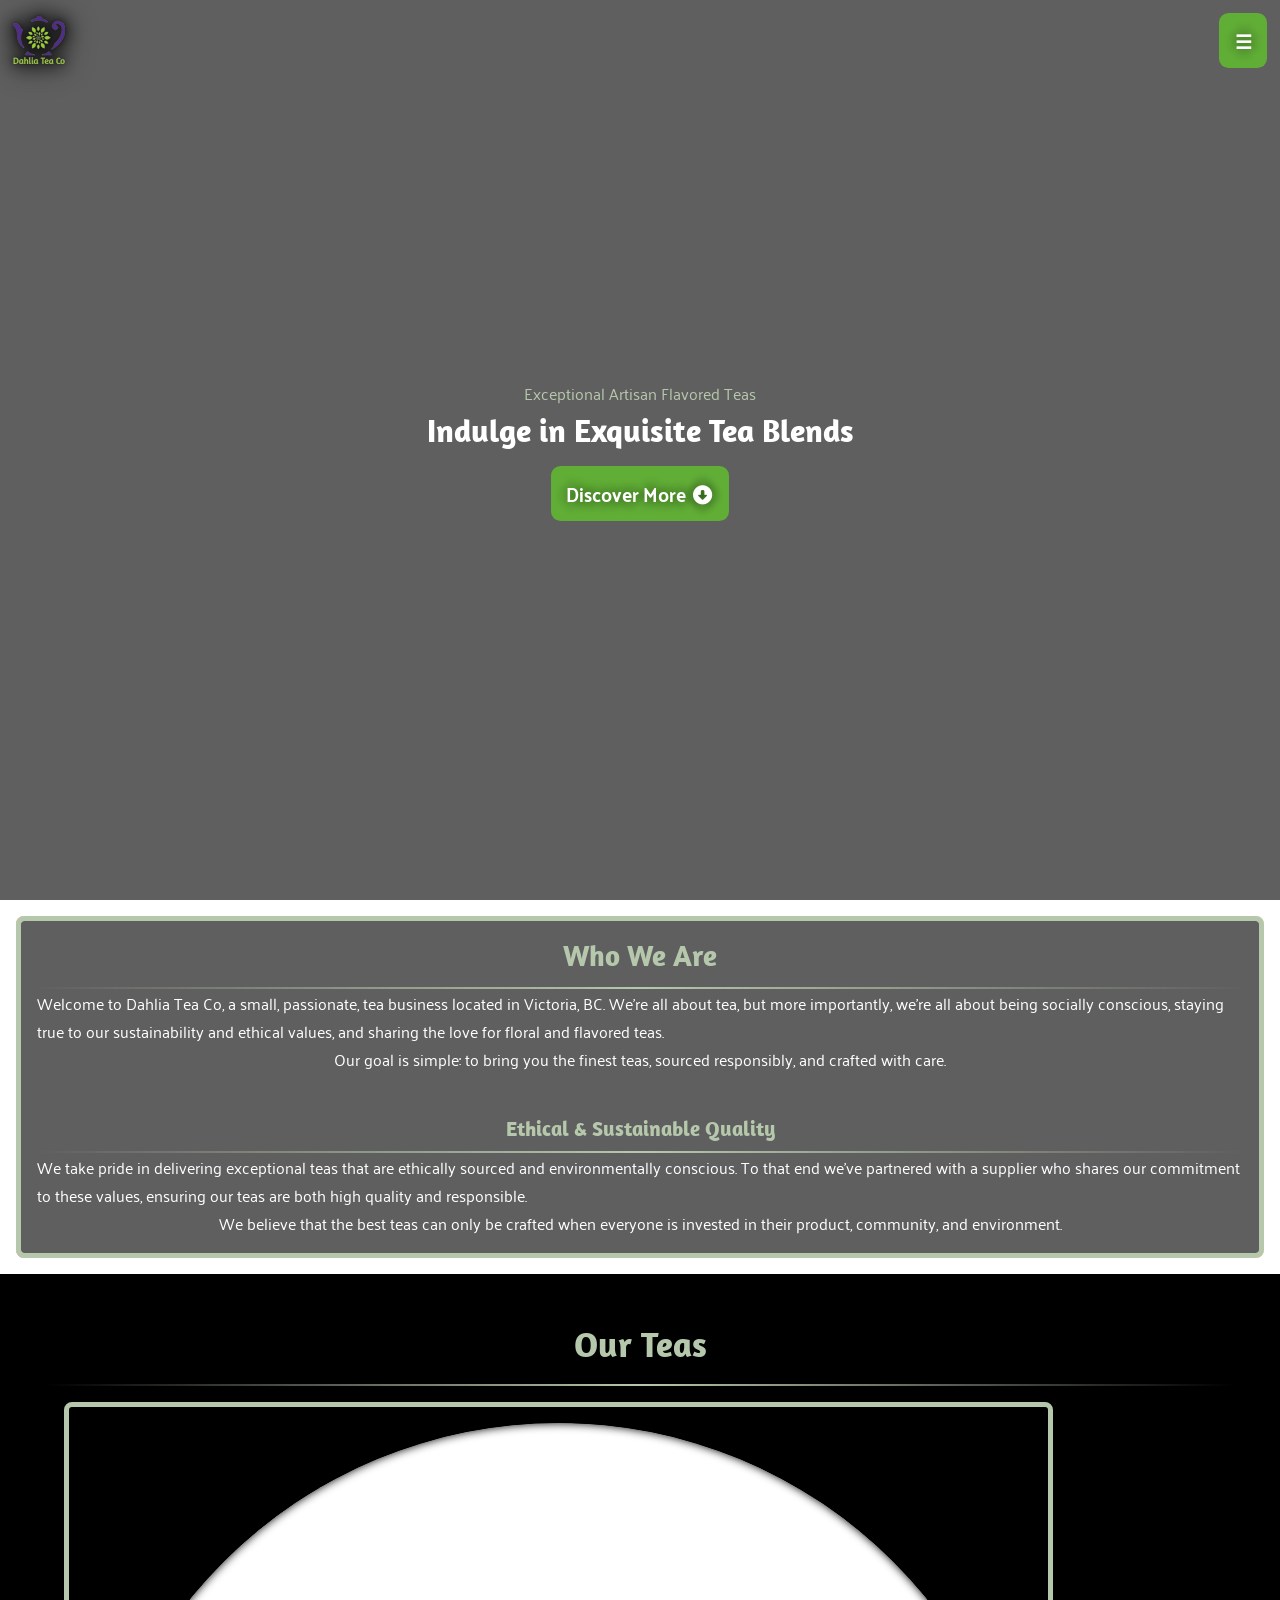
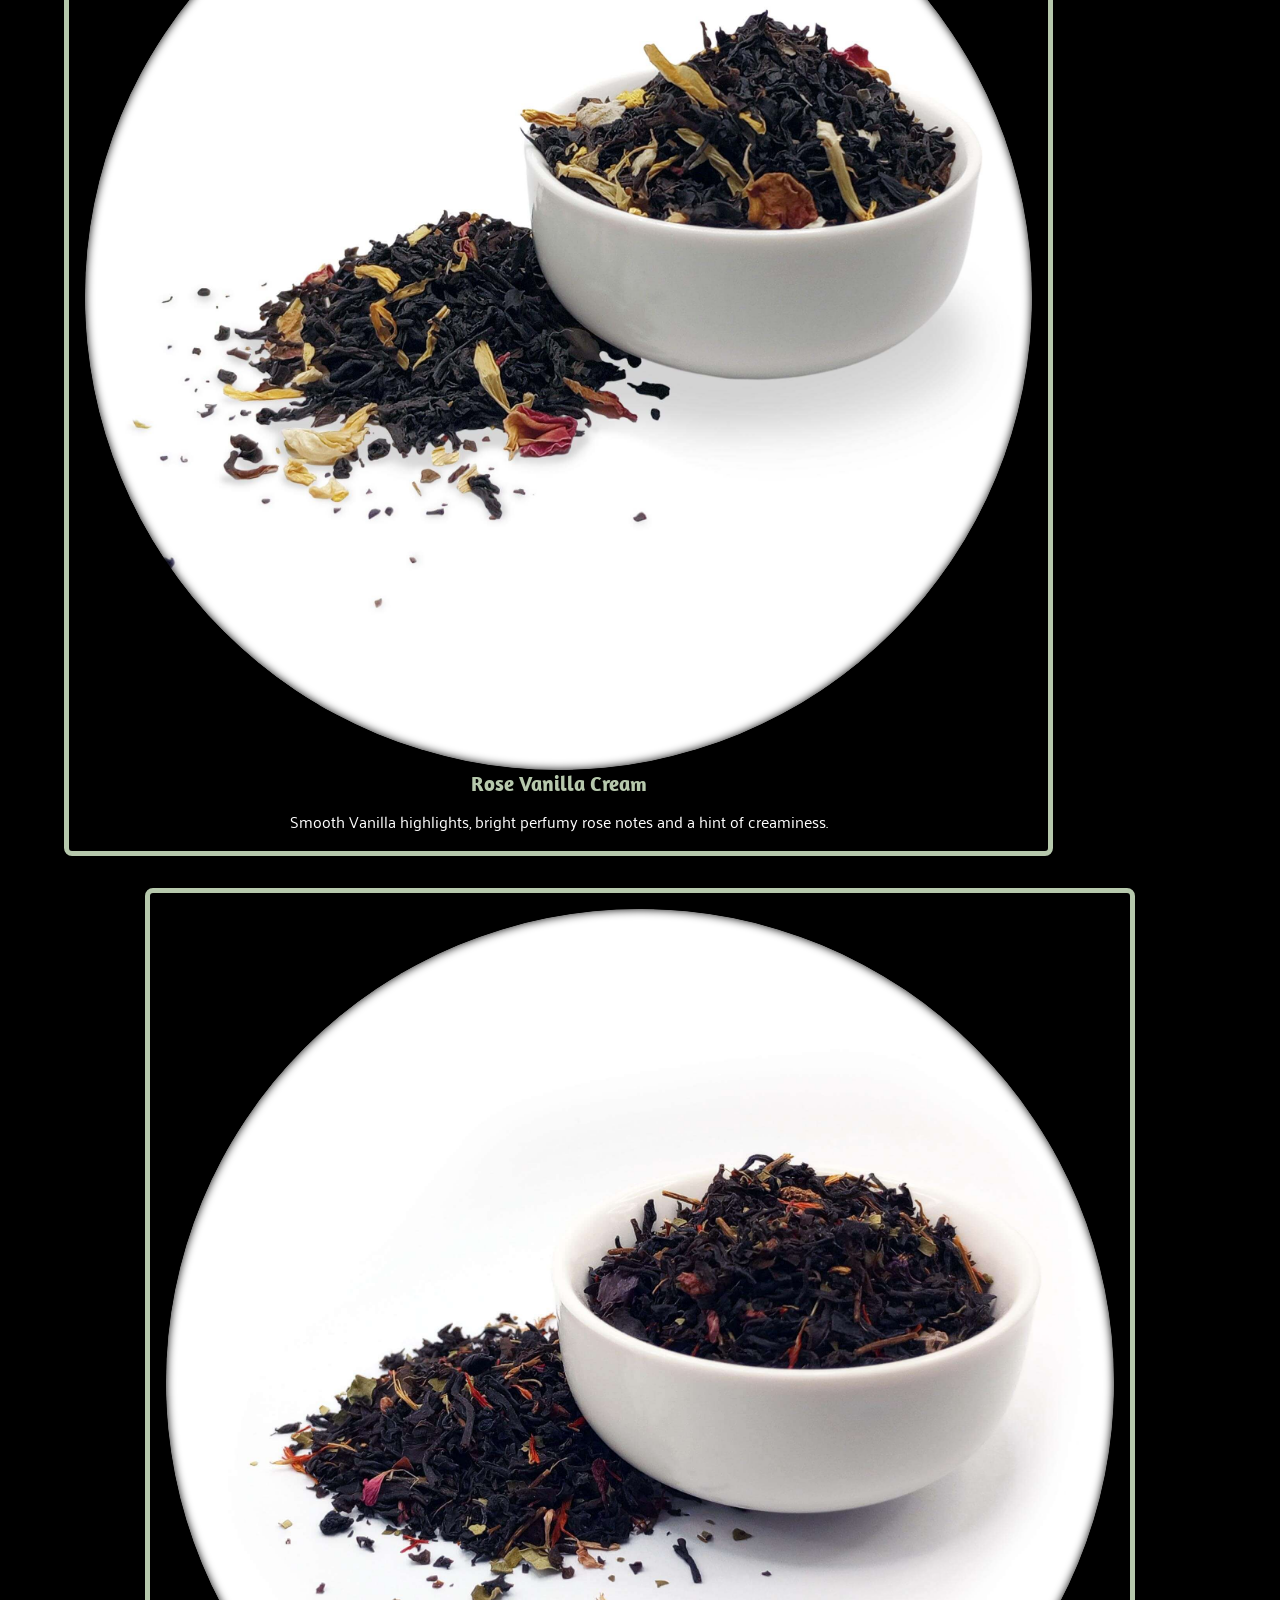
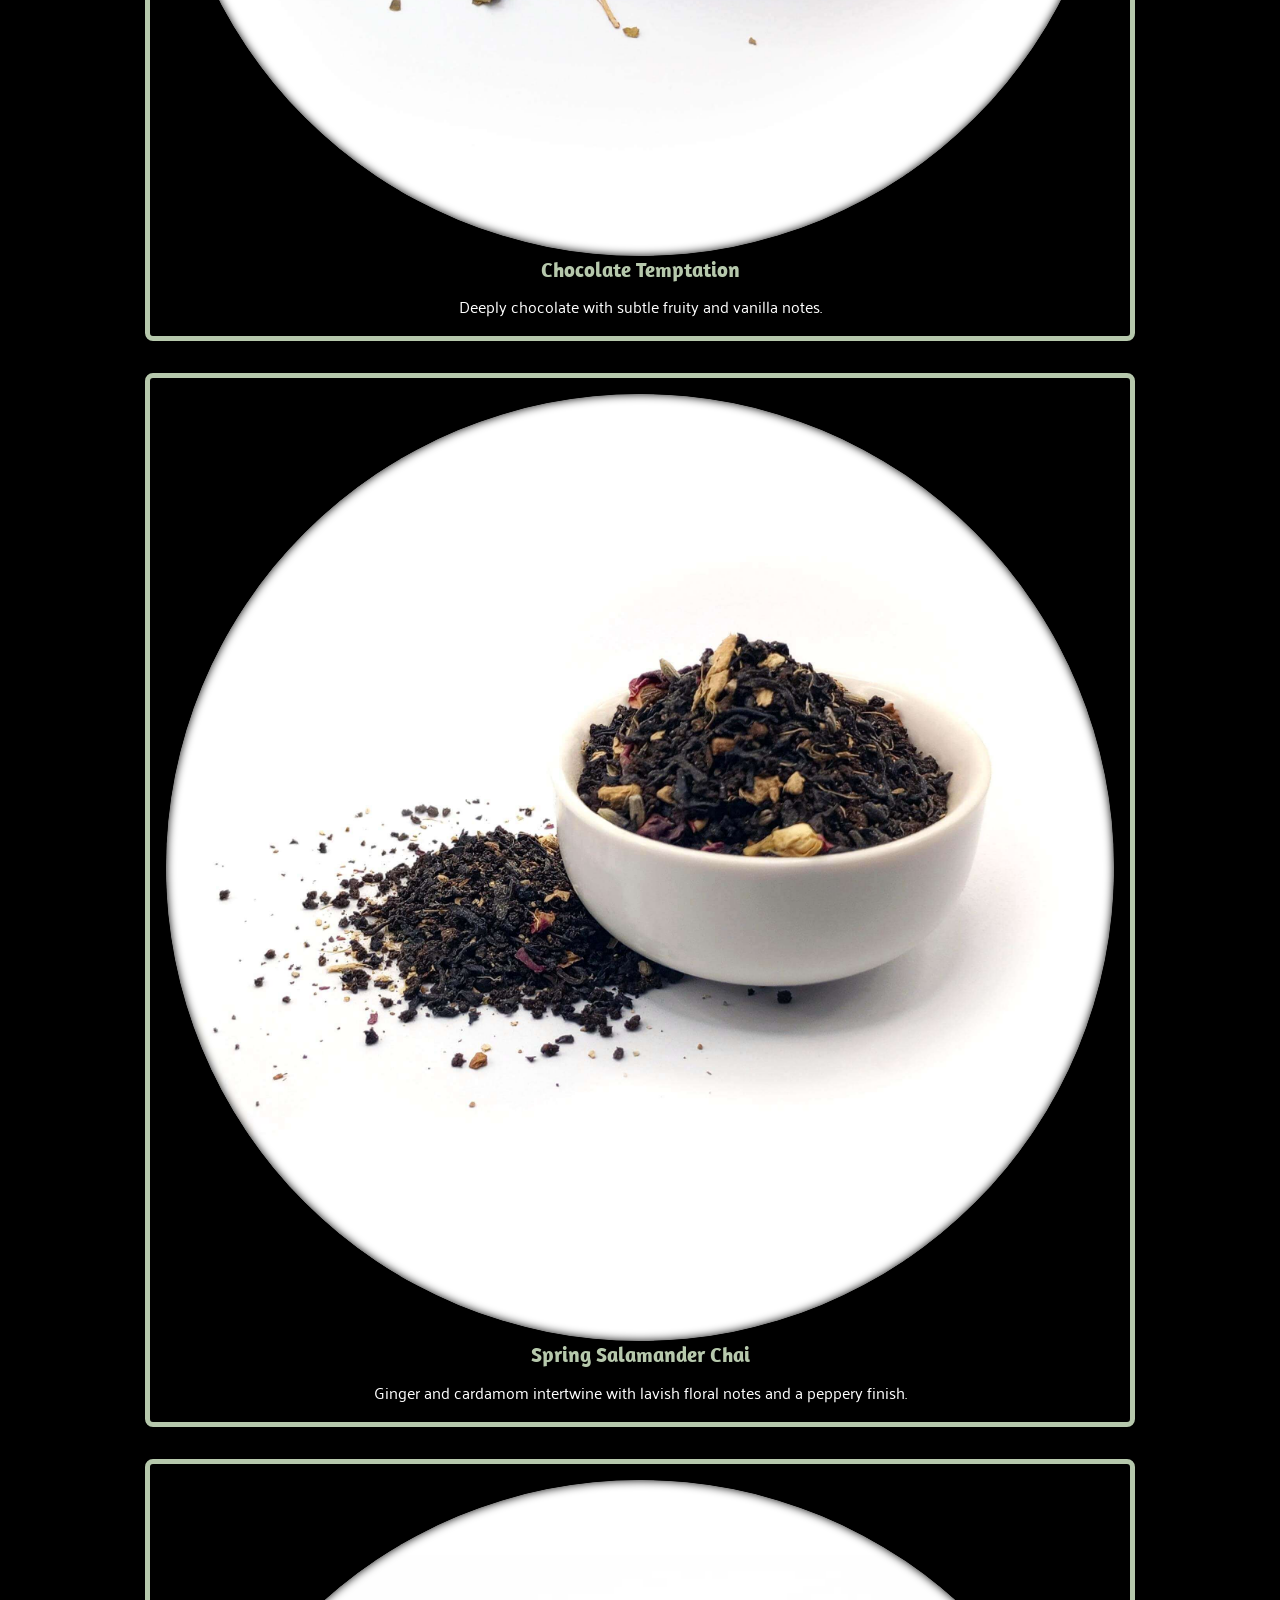
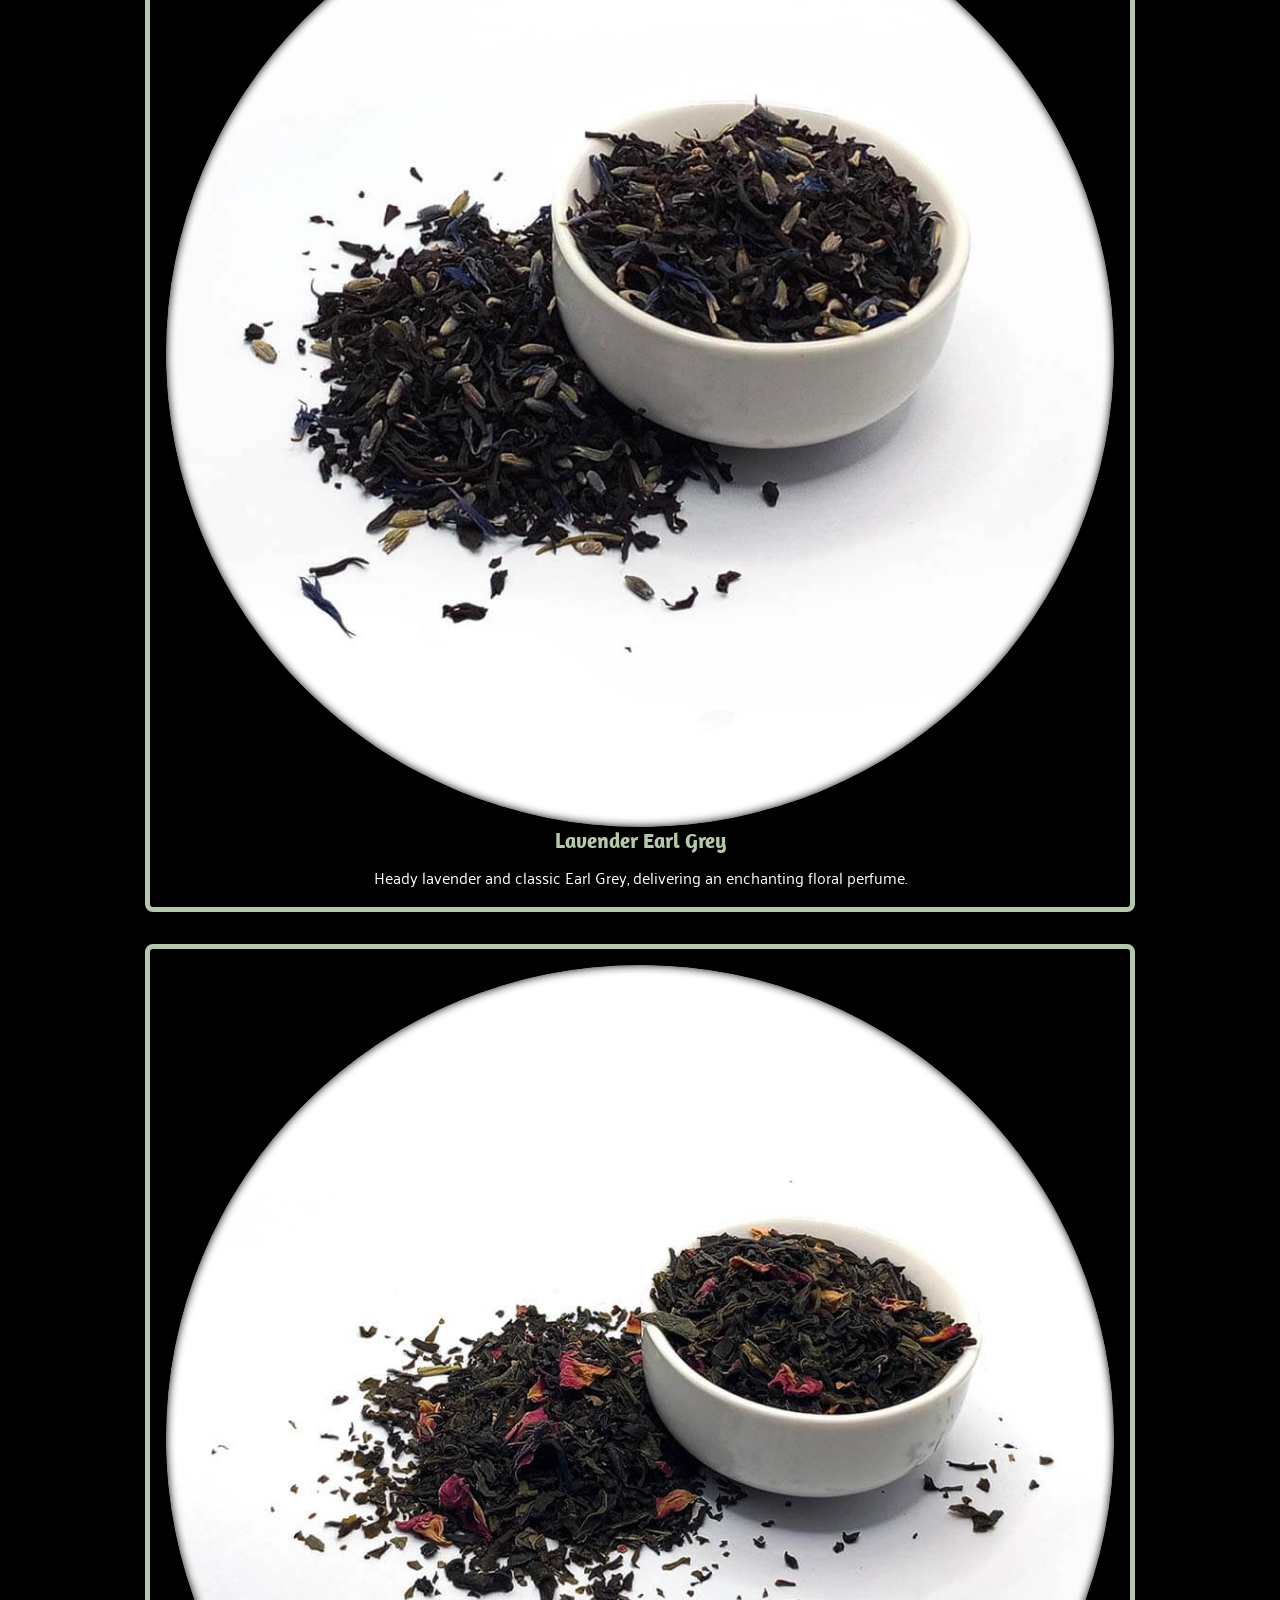
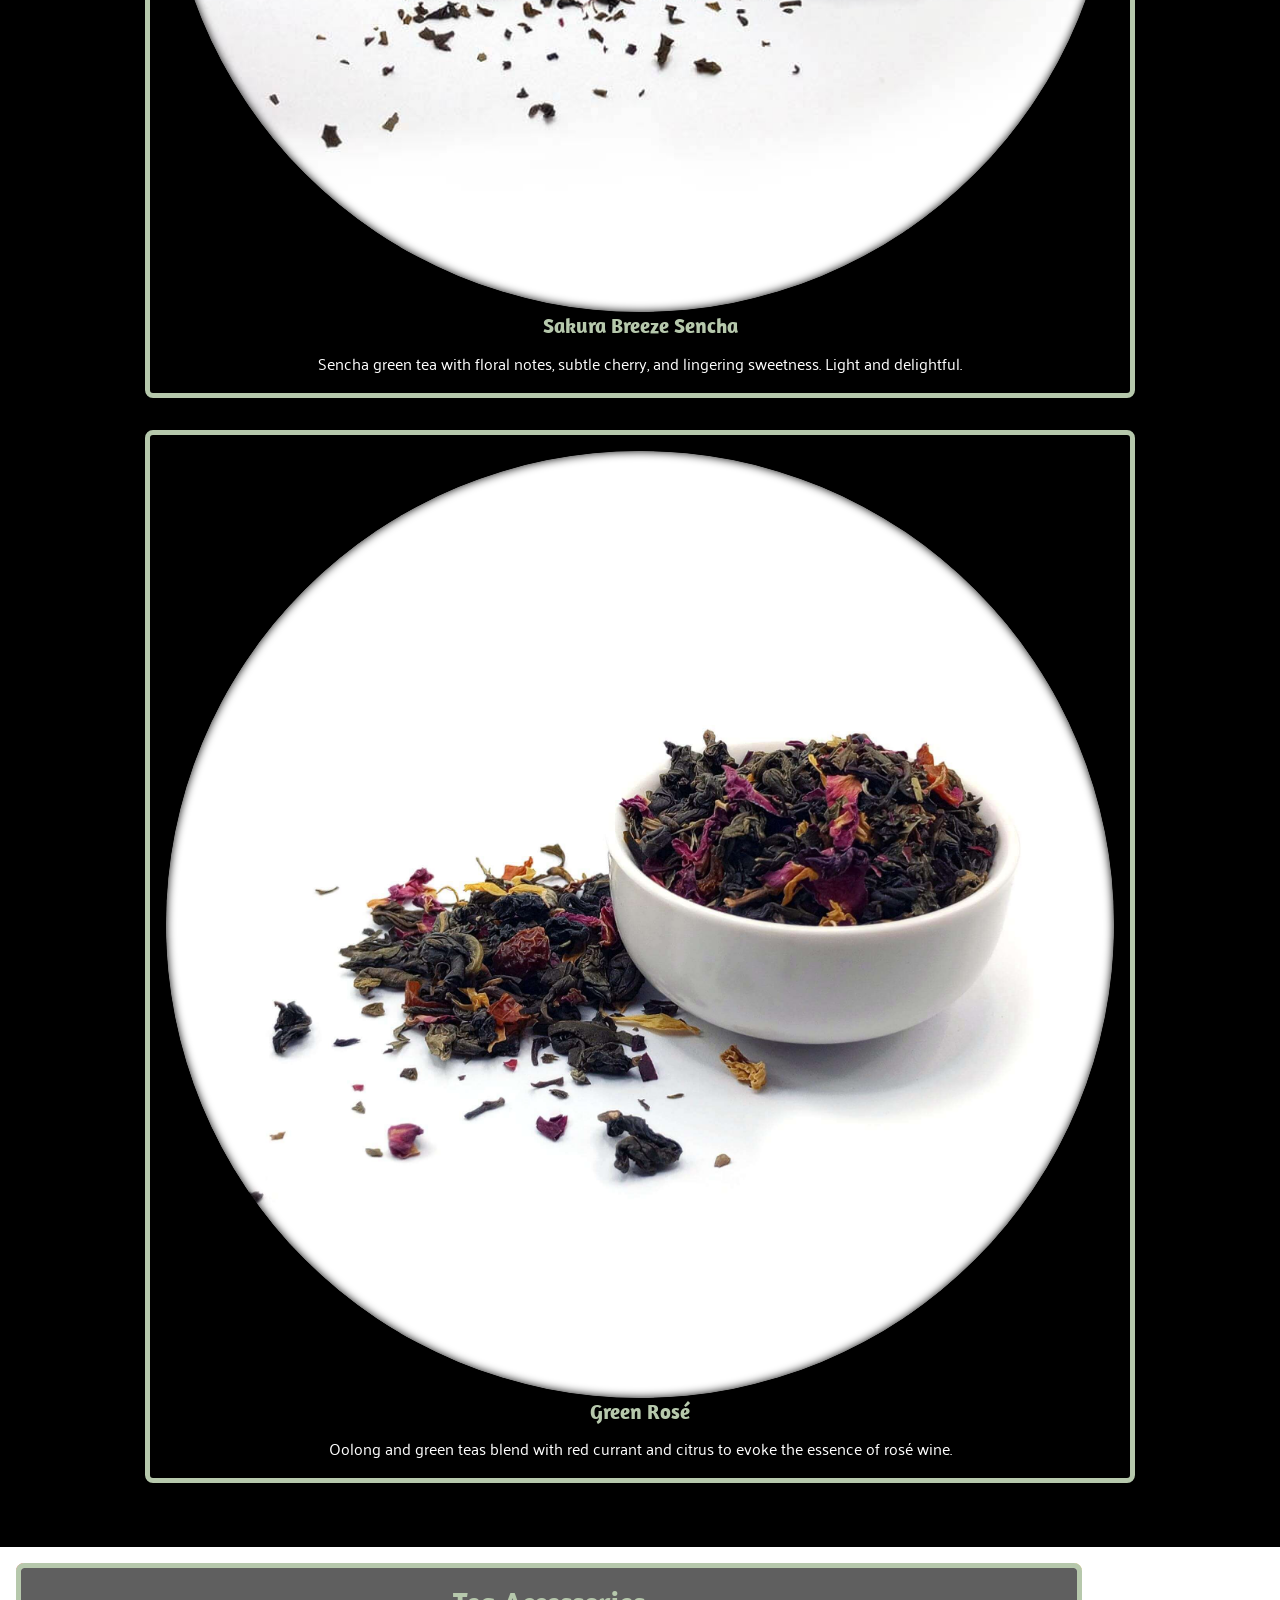
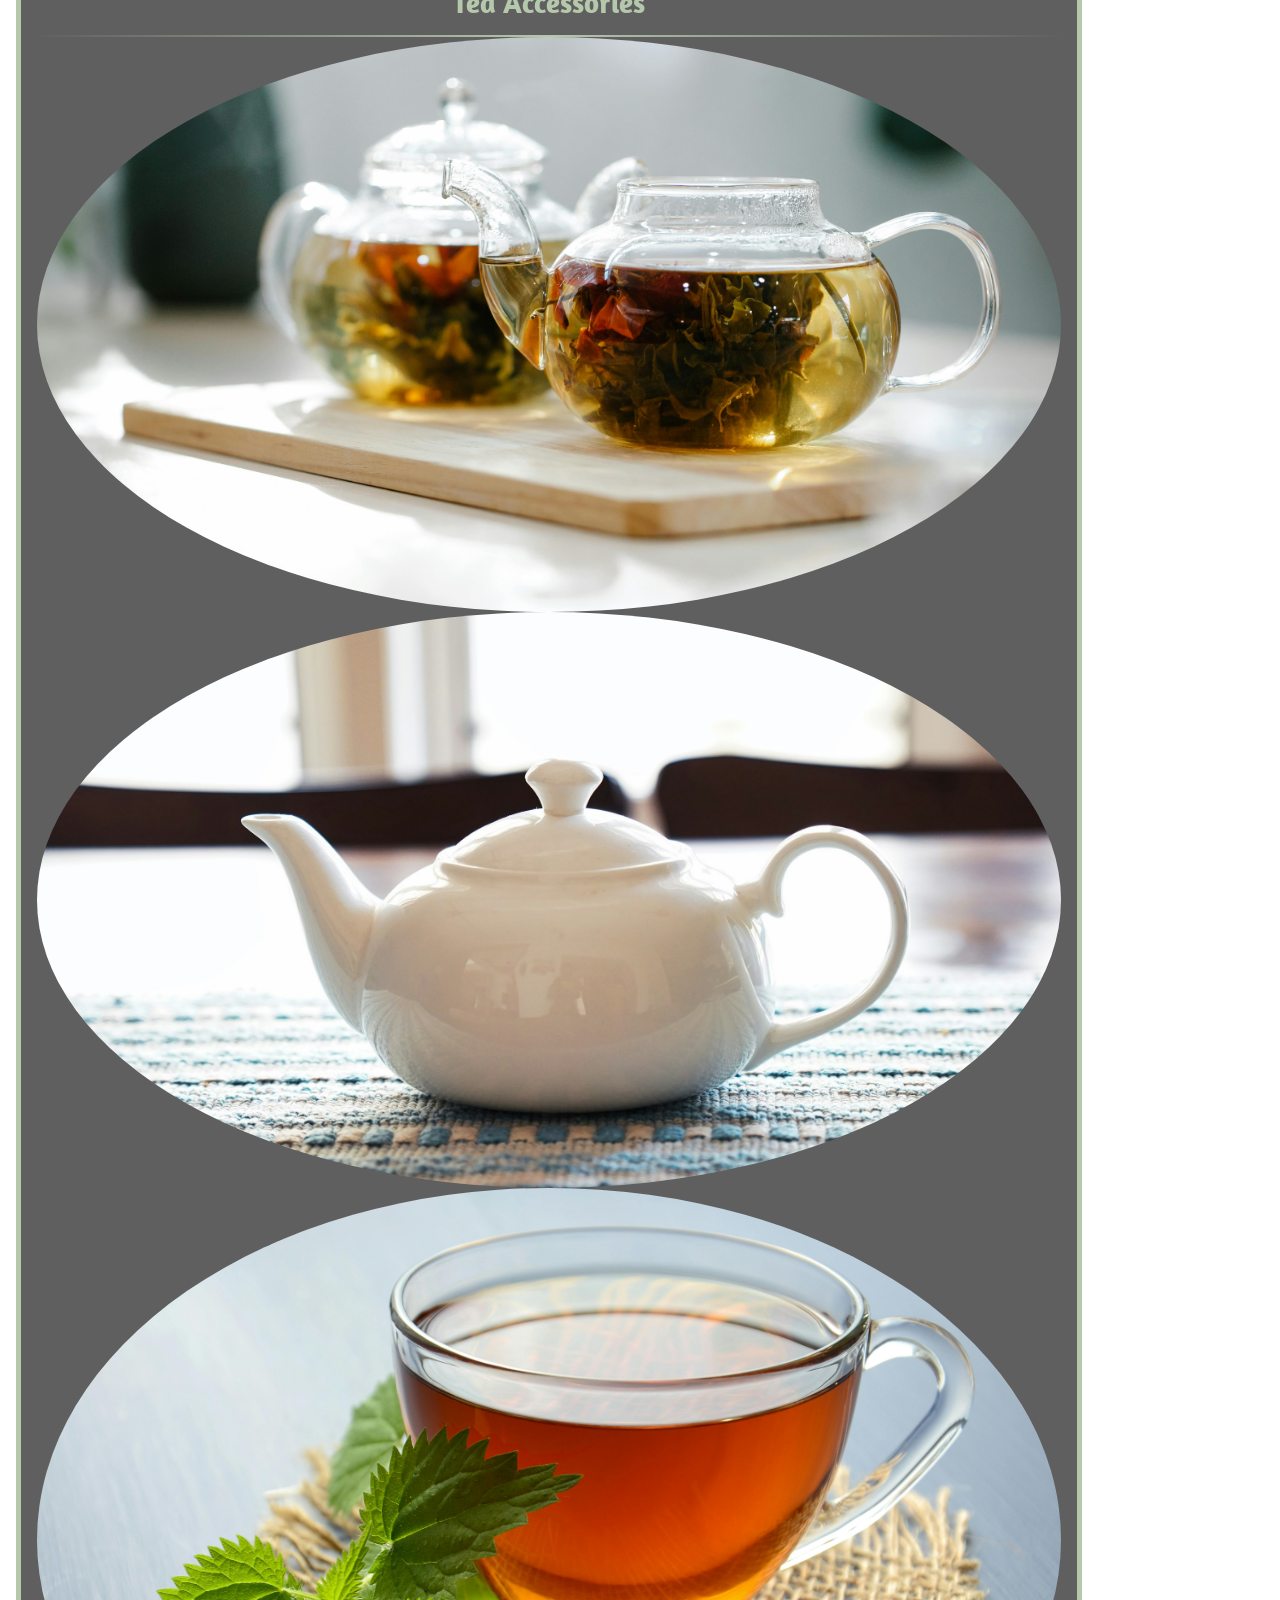
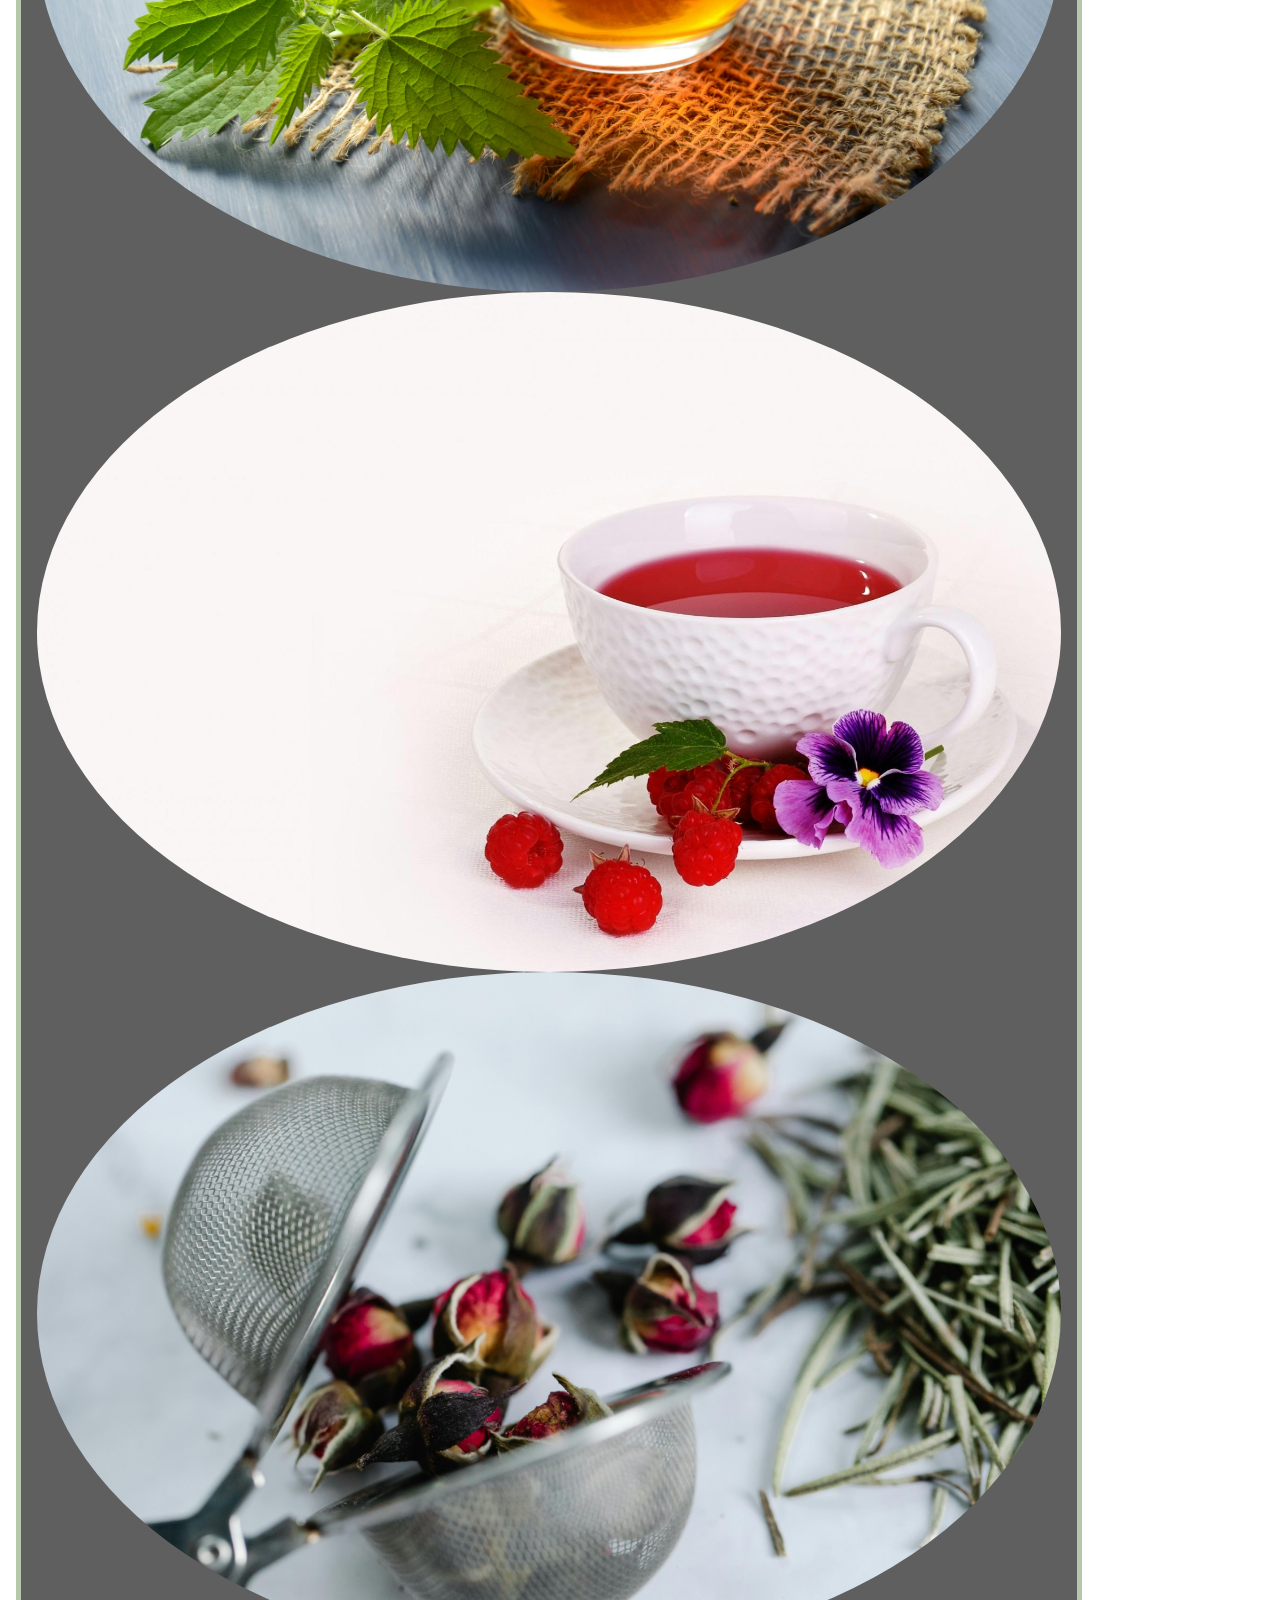
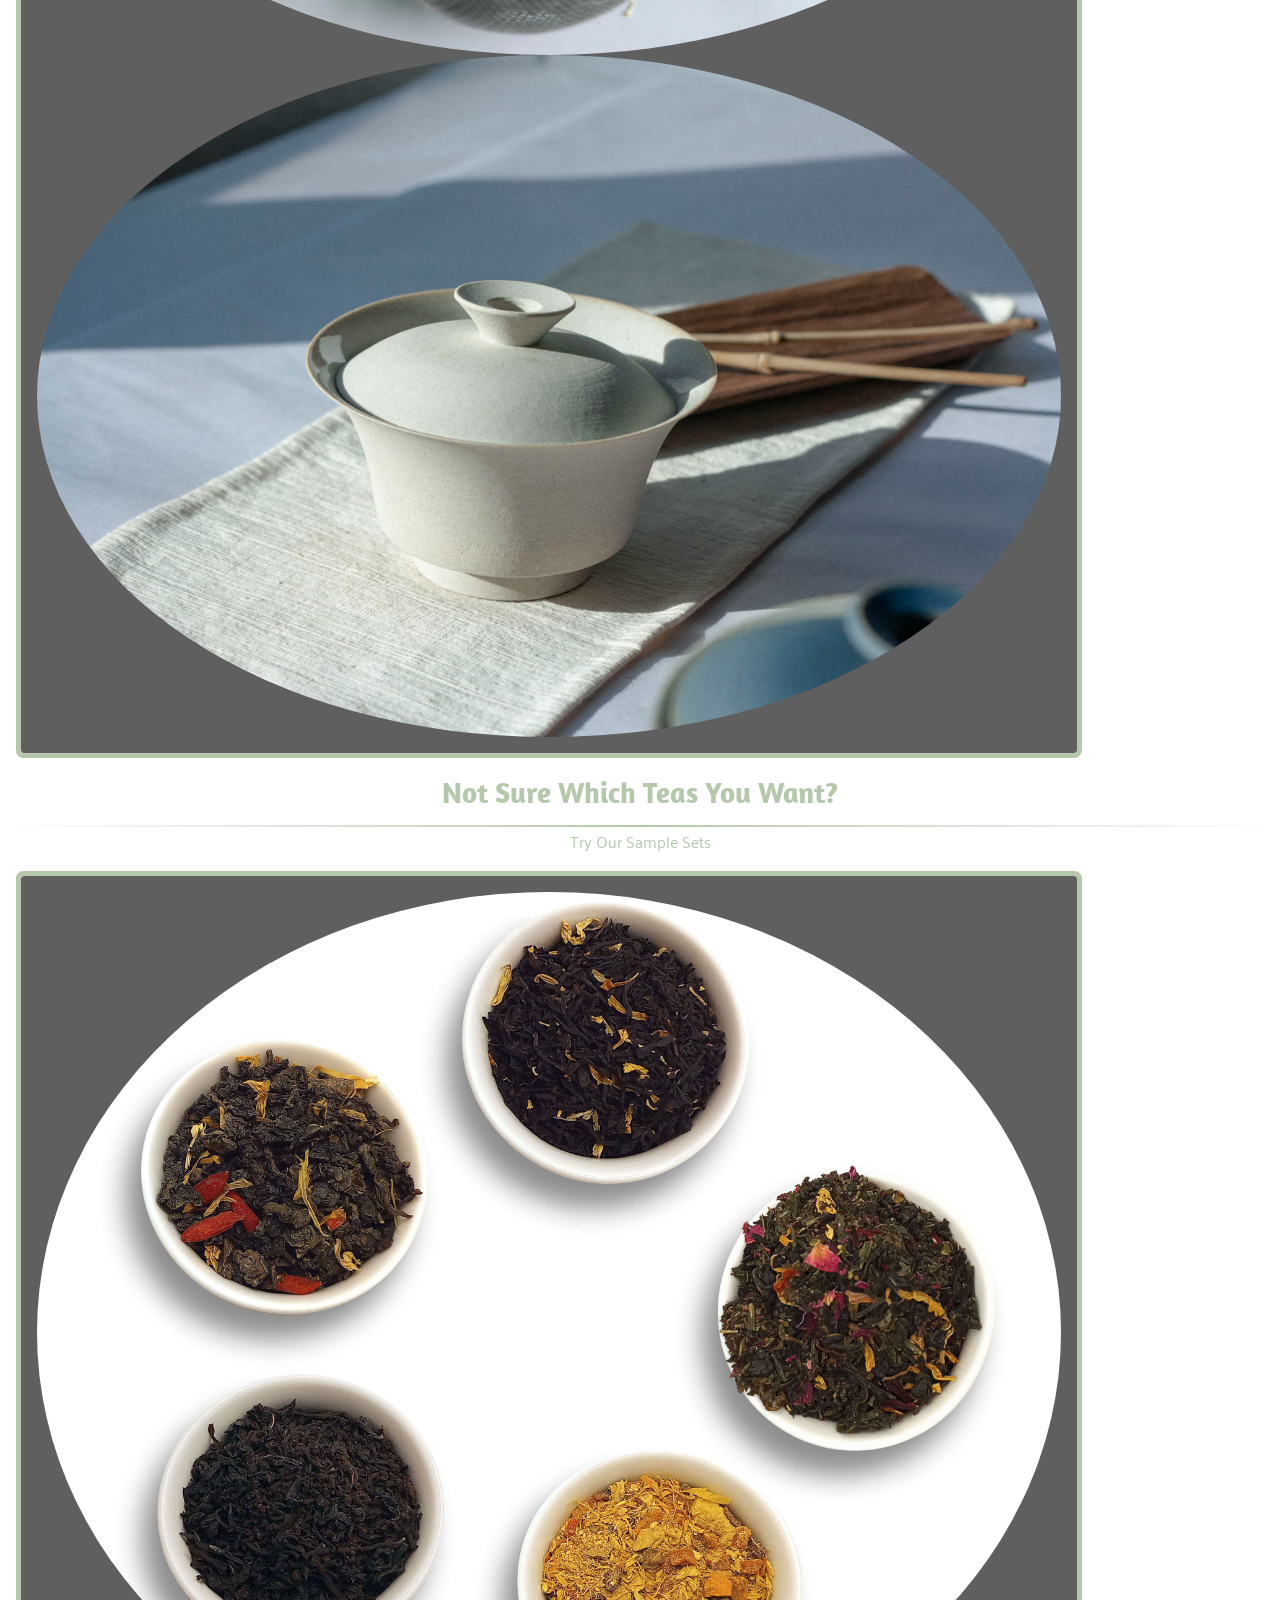
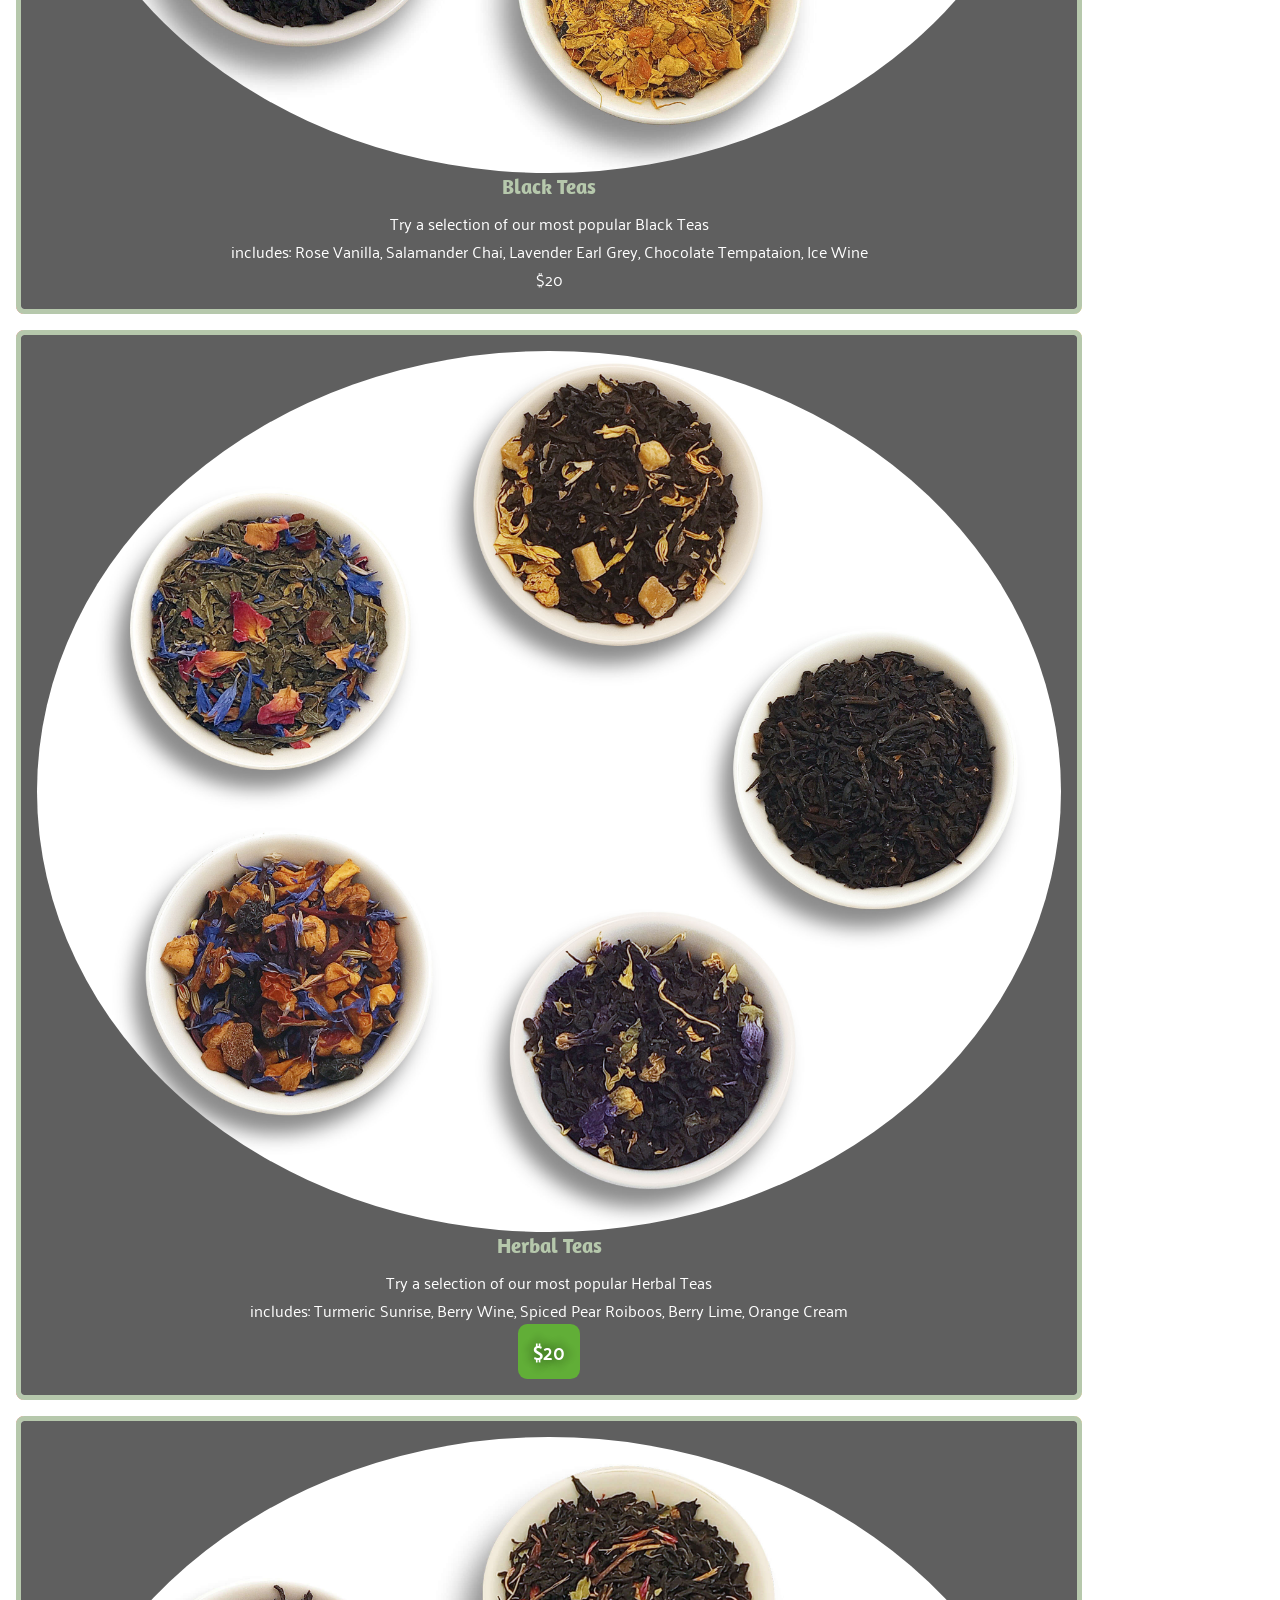
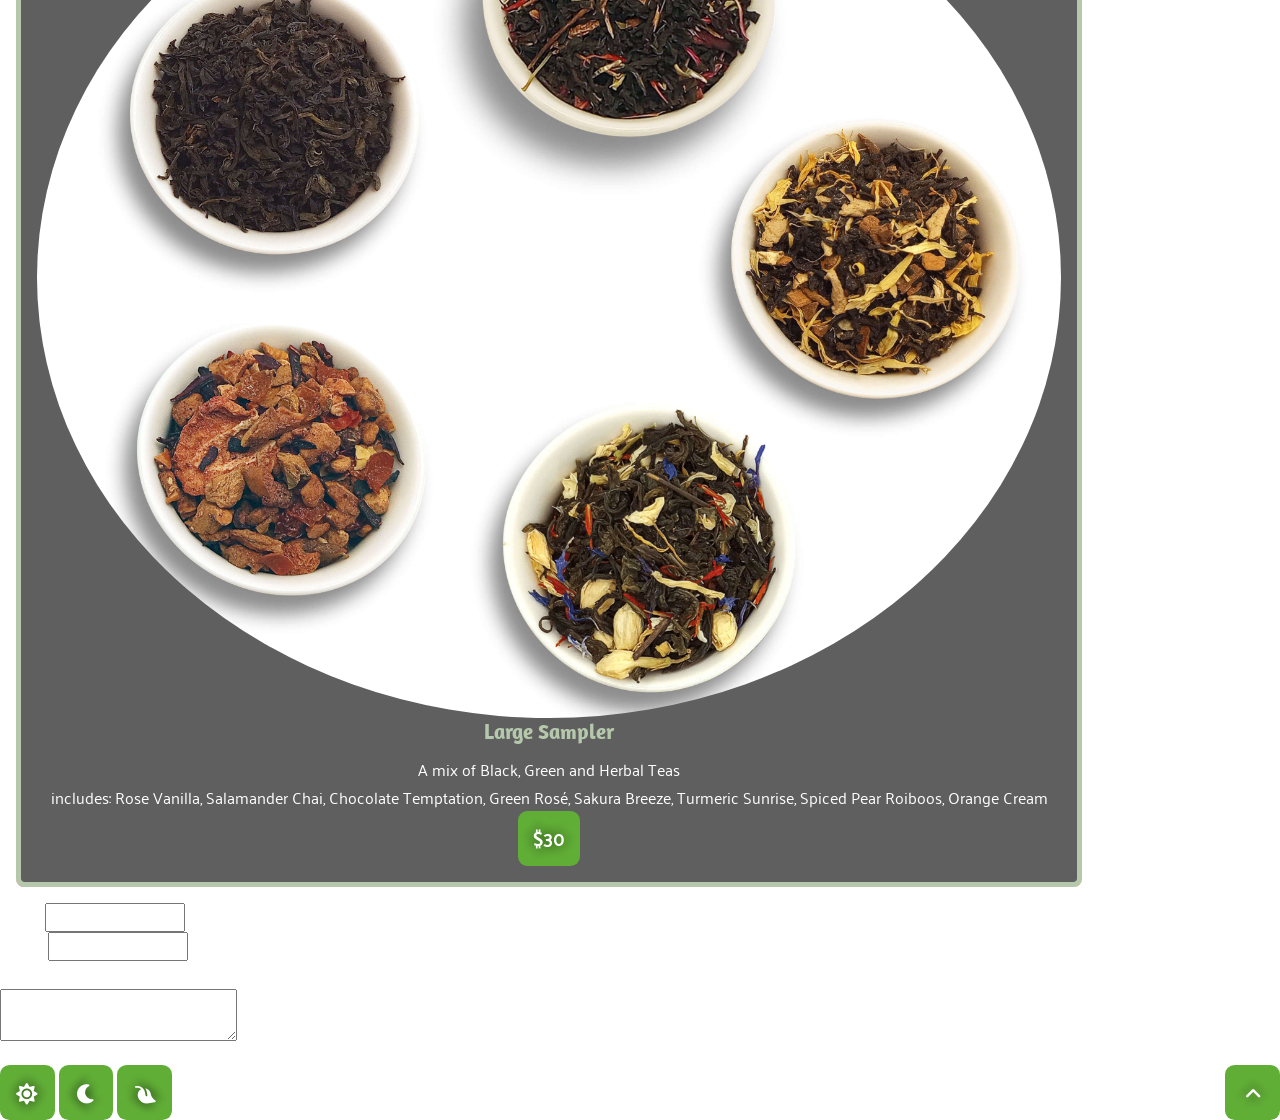
==== commit 6ff5739a: "add form, styling" ====
--- a/index.html
+++ b/index.html
@@ -45,16 +45,18 @@
 		<div class="heroContent">
 			<p>Exceptional Artisan Flavored Teas</p>
 			<h1>Indulge in Exquisite Tea Blends</h1>
-			<a href="#about" class="spotlight button">Discover More <i class="fa-solid fa-circle-down"></i></i></a>
+			<a href="#about" class="spotlight button">Discover More <i class="fa-solid fa-circle-down"></i></a>
 		</div>
 	</div>
 <!--2: ABOUT SECTION-->
 	<div id="about">
 		<div class = "about card">
 			<h2>Who We Are</h2>
+			<hr>
 			<p>Welcome to Dahlia Tea Co, a small, passionate, tea business located in Victoria, BC. We’re all about tea, but more importantly, we’re all about being socially conscious, staying true to our sustainability and ethical values, and sharing the love for floral and flavored teas.</p>
 			<p>Our goal is simple: to bring you the finest teas, sourced responsibly, and crafted with care.</p>
 			<h3>Ethical & Sustainable Quality</h3>
+			<hr>
 			<p>We take pride in delivering exceptional teas that are ethically sourced and environmentally conscious. To that end we’ve partnered with a supplier who shares our commitment to these values, ensuring our teas are both high quality and responsible.</p>
 			<p>We believe that the best teas can only be crafted when everyone is invested in their product, community, and environment.</p>
 		</div>
@@ -62,13 +64,16 @@
 <!--3: OUR TEAS SECTION / "6 FACTS SECTION"-->
 	<div id="custom">
 		<h2>Our Teas</h2>
+		<hr>
 		<div class="teaListContainer">
-			<div class="card">
-				<div class="innerShadow">
-					<img src="images/RoseVanilla.jpg" alt="Photograph of Rose Vanilla Cream tea leaves in teacup">
-				</div>
-				<h3>Rose Vanilla Cream</h3>
-				<p>Smooth Vanilla highlights, bright perfumy rose notes and a hint of creaminess.</p>
+			<div class ="border">
+				<div class="card">
+					<div class="innerShadow">
+						<img src="images/RoseVanilla.jpg" alt="Photograph of Rose Vanilla Cream tea leaves in teacup">
+					</div>
+					<h3>Rose Vanilla Cream</h3>
+					<p>Smooth Vanilla highlights, bright perfumy rose notes and a hint of creaminess.</p>
+				</div>
 			</div>
 			<div class="card">
 				<div class="innerShadow">
@@ -123,6 +128,7 @@
 	<div id="images">
 		<div class="card">
 			<h2>Tea Accessories</h2>
+			<hr>
 			<div>
 				<a href="images/teapotPlaceholder.jpg" target=_blank>
 					<img src="images/teapotPlaceholder.jpg" alt="Photo of two glass teapots with blooming tea">
@@ -159,7 +165,9 @@
 	<div id="pricing">
 		<div>
 			<h2>Not Sure Which Teas You Want?</h2>
-			<p>Try one (or more) of our sample sets</p>
+			<hr>
+			<p class="subtitle">Try our sample sets</p>
+			
 		</div>
 		<div>
 			<div class="price card">
@@ -167,44 +175,58 @@
 				<h3>Black Teas</h3>
 				<p>Try a selection of our most popular Black Teas</p>
 				<p>includes: Rose Vanilla, Salamander Chai, Lavender Earl Grey, Chocolate Tempataion, Ice Wine</p>
-				<button>$20</button>
+				<section class="button">$20</section>
 			</div>
 			<div class="price card">
 				<img src="images/teaSet02.jpg" alt="top down photo of 5 cups of looseleaf tea leaves">
 				<h3>Herbal Teas</h3>
 				<p>Try a selection of our most popular Herbal Teas</p>
 				<p>includes: Turmeric Sunrise, Berry Wine, Spiced Pear Roiboos, Berry Lime, Orange Cream</p>
-				<button>$20</button>
+				<section class="spotlight button">$20</section>
 			</div>
 			<div class="price card">
 				<img src="images/teaSet03.jpg" alt="top down photo of 5 cups of looseleaf tea leaves">
 				<h3>Large Sampler</h3>
 				<p>A mix of Black, Green and Herbal Teas</p>
 				<p>includes: Rose Vanilla, Salamander Chai, Chocolate Temptation, Green Rosé, Sakura Breeze, Turmeric Sunrise, Spiced Pear Roiboos, Orange Cream</p>
-				<button>$30</button>
+				<section class="spotlight button">$30</section>
 			</div>
 		</div>
 	</div>
 <!--6: CONTACT FORM-->
 	<div id="contact">
-
-
+		<form>
+			<label for="name">Name </label>
+			<input type="text" id="name" name="name" size="10"></input>
+			<br>
+			<label for="email">E-mail </label>
+			<input type="email" id="email" name="email" size="10"></input>
+			<br>
+			<label for >Message</label><br>
+			<textarea id="message" name="message"></textarea>
+		</form>
 	</div>
 
 <!--FOOTER-->
 	<div>
-		<h5>Copyright</h5>
+		<h5>Copyright &#169; Dahlia Tea Co 2026</h5>
 	</div>
 
 <!--ADDITIONAL FLOATING COMPONENTS-->
-	<div>
-		<div>
-			<button>Light Mode</button>
-			<button>Dark Mode</button>
-			<button>Cozy Autumn</button>
-		</div>
-		<div>
-			<button>Return to Top</button>
+	<div class="float">
+		<div>
+			<div class="spotlight button">
+				<i class="fa-solid fa-sun"></i>
+			</div>
+			<div class="spotlight button">
+				<i class="fa-solid fa-moon"></i>
+			</div>
+			<div class="spotlight button">
+				<i class="fa-solid fa-leaf turn80"></i>
+			</div>
+		</div>
+		<div>
+			<a href="#hero" title="Return to top" class="spotlight button"><i class="fa-solid fa-angle-up"></i></a>
 		</div>
 	</div>
 </body>
--- a/css/style.css
+++ b/css/style.css
@@ -1,11 +1,11 @@
 :root {
-    --spotlightColor: #62af38;
+    --spotlightColor: #61ae37;
     --spotlight-dark-Color: #284916;
     --background-primary-color: #000000;
     --background-secondary-color: #333;
     --background-secondary-dark-color: #222;
     --font-primary-color: #fff;
-    --font-secondary-color: #fff;
+    --font-secondary-color: hsl(99, 20%, 73%);
     --font-spotlight-color: #fff;
     --font-spotlight-shadow-offset: 0.35em;
     --font-spotlight-shadow-offset-neg: -0.35em;
@@ -23,7 +23,7 @@
 body, html {
     width: 100%;
     height: 100%;
-    color: var(--font-primary-color)
+    color: var(--font-primary-color);
 }
 
 h1, h2, h3, h4, h5, h6 {
@@ -33,22 +33,98 @@
 
 h2, h3 {
     margin: 0em 1em 0.5em 1em;
+    color: var(--font-secondary-color);
+/*    background-color: #00000050;
+    width: 100%;
+    border-radius: 0.2em;*/
+}
+
+
+h2 {
+    font-size: 1.8em;
+
+}
+
+h3 {
+    font-size: 1.3em;
 }
 
 p {
     font-size: 1em;
 }
 
+p.subtitle {
+    color: var(--font-secondary-color);
+    text-transform: capitalize;
+    text-align: center;
+}
+
+hr {
+    width: 100%;
+    border: 1px solid var(--font-secondary-color);
+    mask-image: linear-gradient(to right, transparent, black, transparent);
+}
+
+/*basic card styling*/
+
+.card {
+    width: 80%;
+    display: flex;
+    flex-direction: column;
+    justify-content: center;
+    align-items: center;
+
+    border-radius: 8px;
+    padding: 1em;
+    margin: 1em;
+    background-color: var(--overlay-color);
+    hyphens: auto;
+    position: relative;
+    background-clip: padding-box;
+    border: 5px solid var(--font-secondary-color);
+}
+
+.card::before {
+    content: '';
+    position: absolute;
+    top: 0; right: 0; bottom: 0; left: 0;
+    z-index: -1;
+    margin: -5px; /* !importanté */
+    border-radius: inherit; /* !importanté */
+    background: linear-gradient(to right, red, orange);
+    /* The magic: create a mask to "cut out" the inner area */
+  mask: linear-gradient(#fff 0 0) padding-box, linear-gradient(#fff 0 0);
+  mask-composite: exclude; /* Exclude the padding box area from the mask */
+  /* For wider browser support, include the -webkit- prefix */
+  -webkit-mask: linear-gradient(#fff 0 0) padding-box, linear-gradient(#fff 0 0);
+  -webkit-mask-composite: source-out; 
+  }
+
+
+
+
+
+.card img {
+    width: 100%;
+    border-radius: 50%;
+    display: block;
+}
+
+/*SPECIFIC SECTIONS*/
+.about h3 {
+    margin-top: 2em;
+}
+
+/* HERO SECTION */
 .heroContent h1 {
     margin-top: 0.1em;
     margin-bottom: 0.5em;
 }
 
-.about h3 {
-    margin-top: 2em;
-}
-
-/* HERO SECTION */
+.heroContent p {
+    color: var(--font-secondary-color);
+}
+
 div#hero {
     height: var(--hero-height);
     background-color: var(--overlay-color);
@@ -90,18 +166,21 @@
 
 /*ABOUT SECTION */
 #about {
-    background: linear-gradient(var(--spotlight-dark-Color) 0%, var(--spotlightColor)25%, var(--spotlightColor)40%, var(--background-primary-color)100%);
-    display: flex;
-    align-items: center;
-    padding: 2em;
+    background: linear-gradient(var(--background-primary-color)0%, var(--spotlight-dark-Color) 20%, var(--spotlightColor)45%, var(--spotlightColor)60%, var(--background-primary-color)100%);
+    background-attachment: fixed;
+    display: flex;
+    align-items: center;
+    padding: 0;
 }
 
 .about {
-    background-color: var(--background-secondary-color);
-    display: flex;
-    flex-direction: column;
-    align-items: center;
-    padding: 2em;
+/*    background-color: var(--background-secondary-color);
+    padding: 2em;*/
+    display: flex;
+    flex-direction: column;
+    justify-content: center;
+    flex-grow: 1;
+
 }
 
 /*OTHER SECTIONS*/
@@ -114,37 +193,15 @@
     padding: 3em;
 }
 
+#custom h2 {
+    font-size: 2.2em;
+}
+
 .teaListContainer {
     display: flex;
     flex-direction: column;
     justify-content: center;
     align-items: center;
-}
-
-.card {
-    width: 80%;
-    display: flex;
-    flex-direction: column;
-    justify-content: center;
-    align-items: center;
-    border: 1px solid var(--background-secondary-dark-color);
-    border-radius: 8px;
-    padding: 1.5em;
-    margin: 1em;
-    background-color: var(--overlay-color);
-    text-align: justify;
-    text-justify: inter-character;
-    hyphens: auto;
-
-/*      text-justify: inter-word;
-    word-spacing: -0.5px; */
-    
-}
-
-.card img {
-    width: 100%;
-    border-radius: 50%;
-    display: block;
 }
 
 .innerShadow img {
@@ -175,3 +232,13 @@
 .priceCard {
     width: 25%;
 }
+
+
+.float {
+    display: flex;
+    justify-content: space-between;
+}
+
+.turn80 {
+    transform: rotate(80deg);
+}
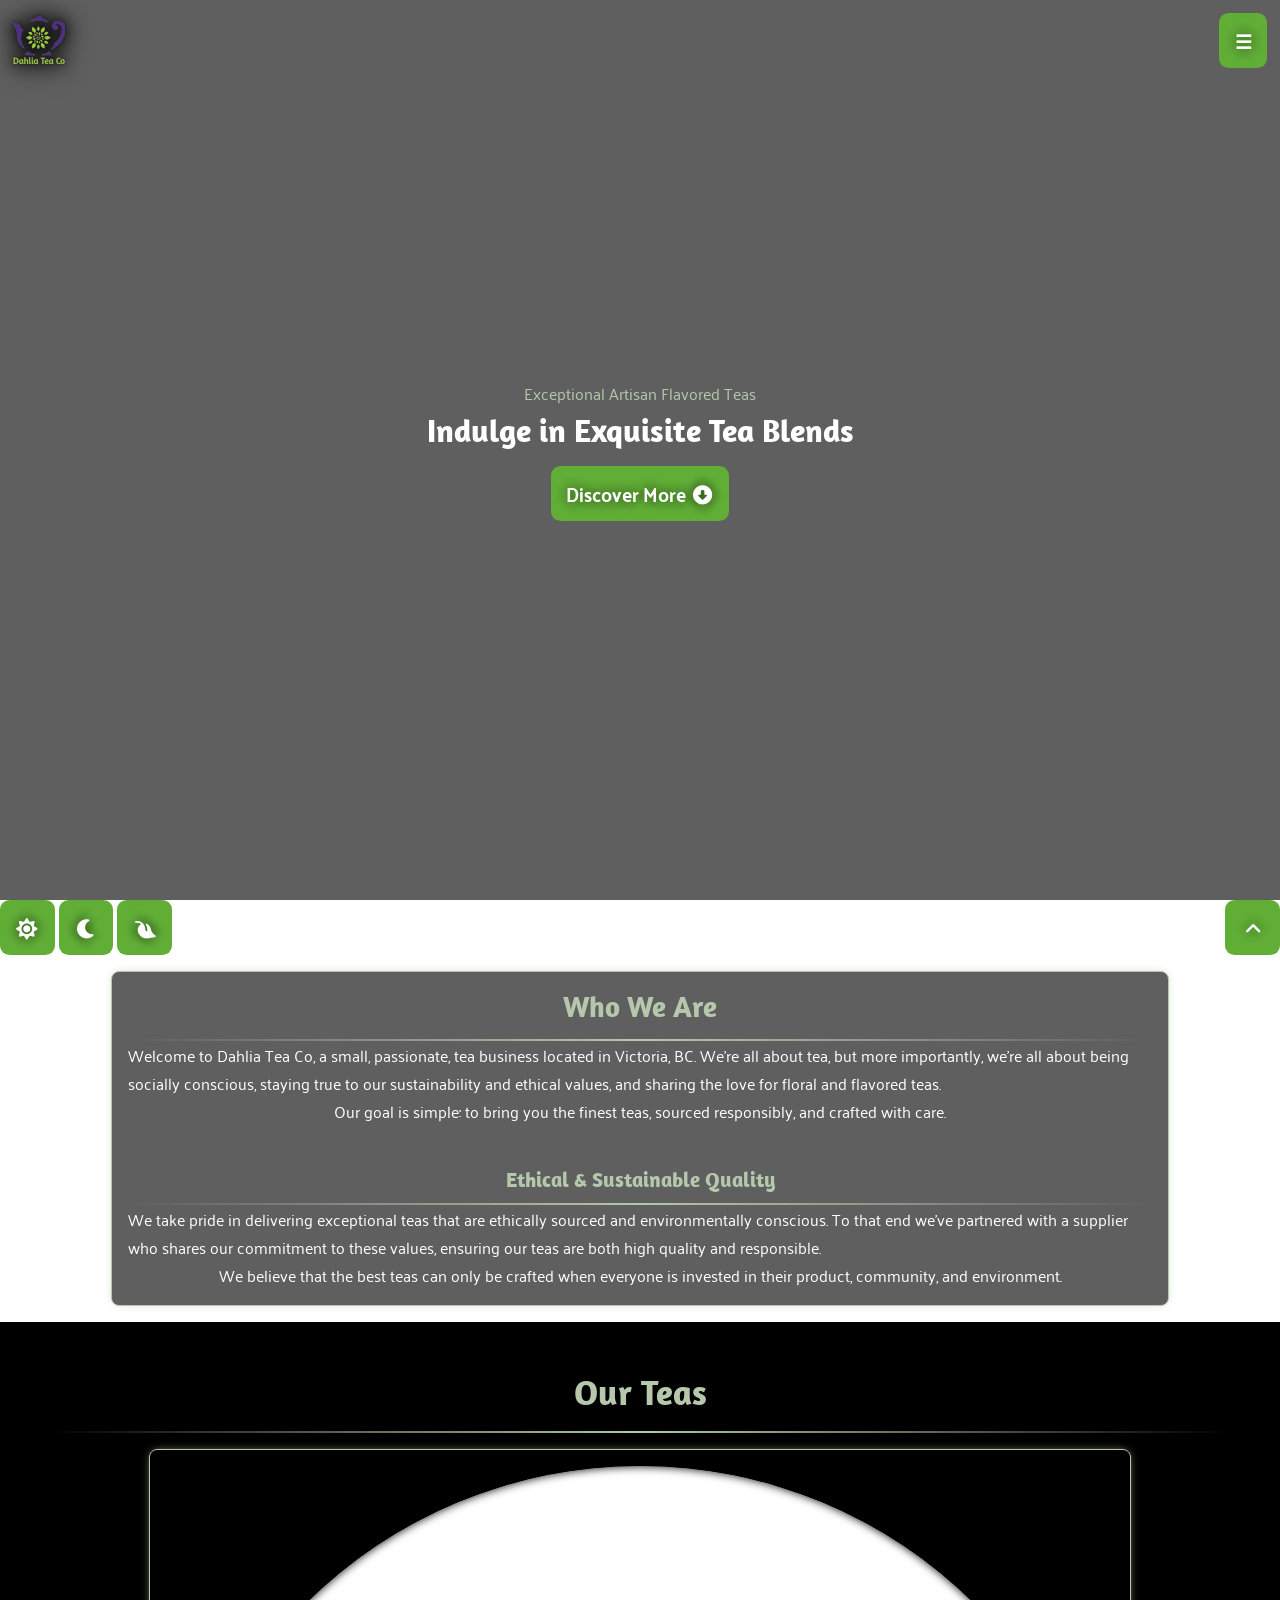
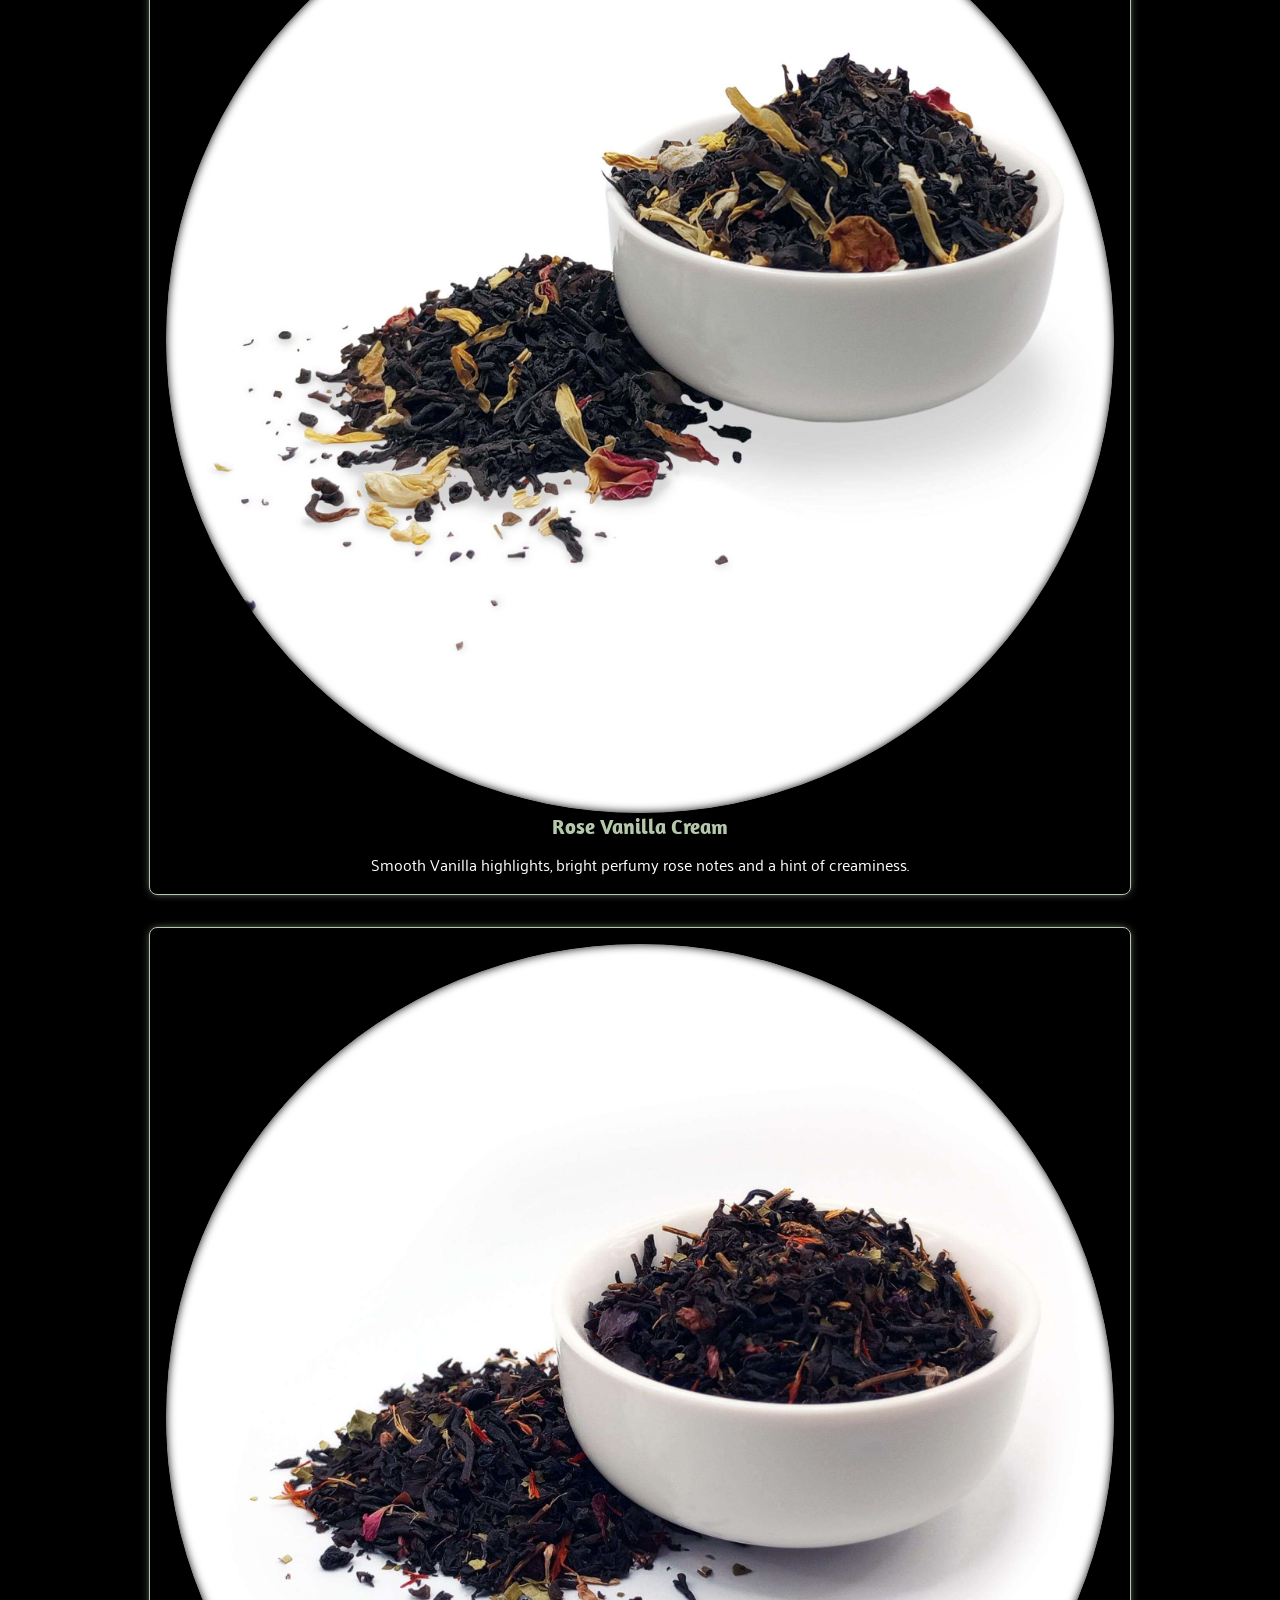
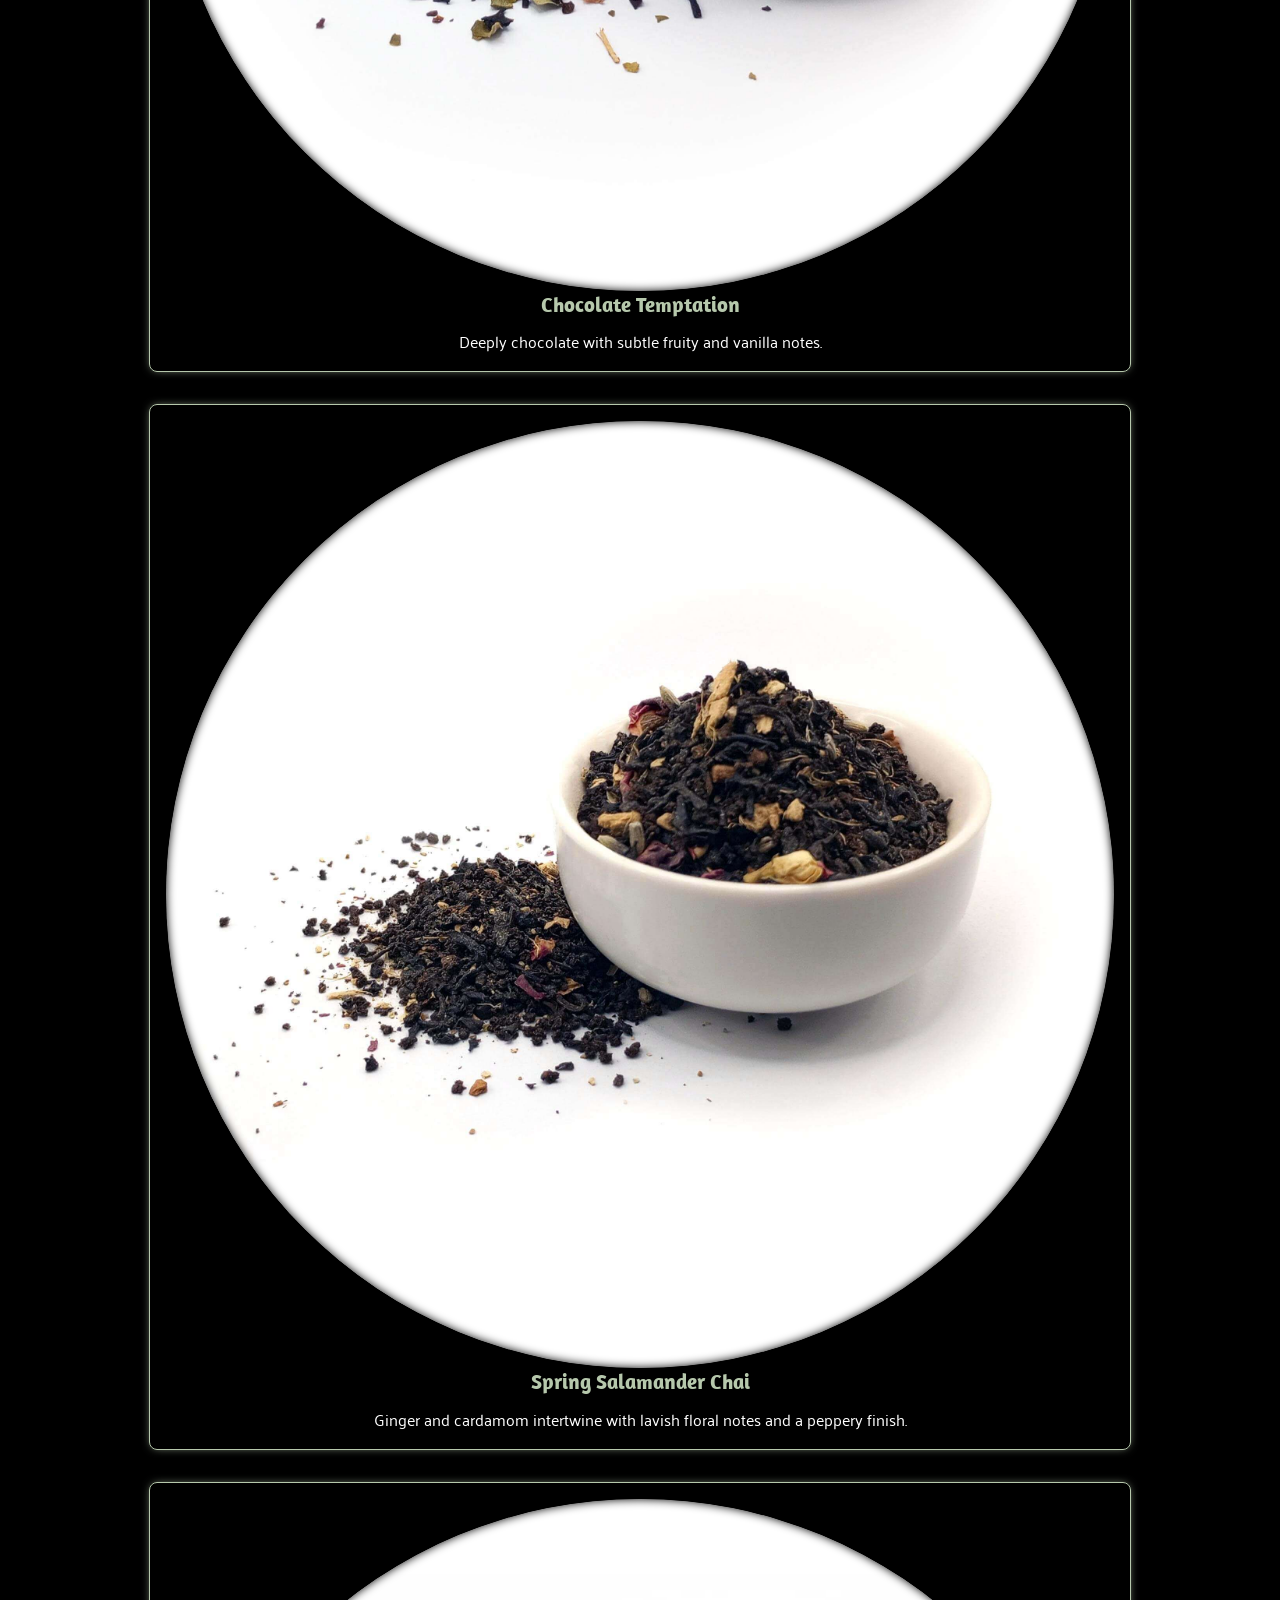
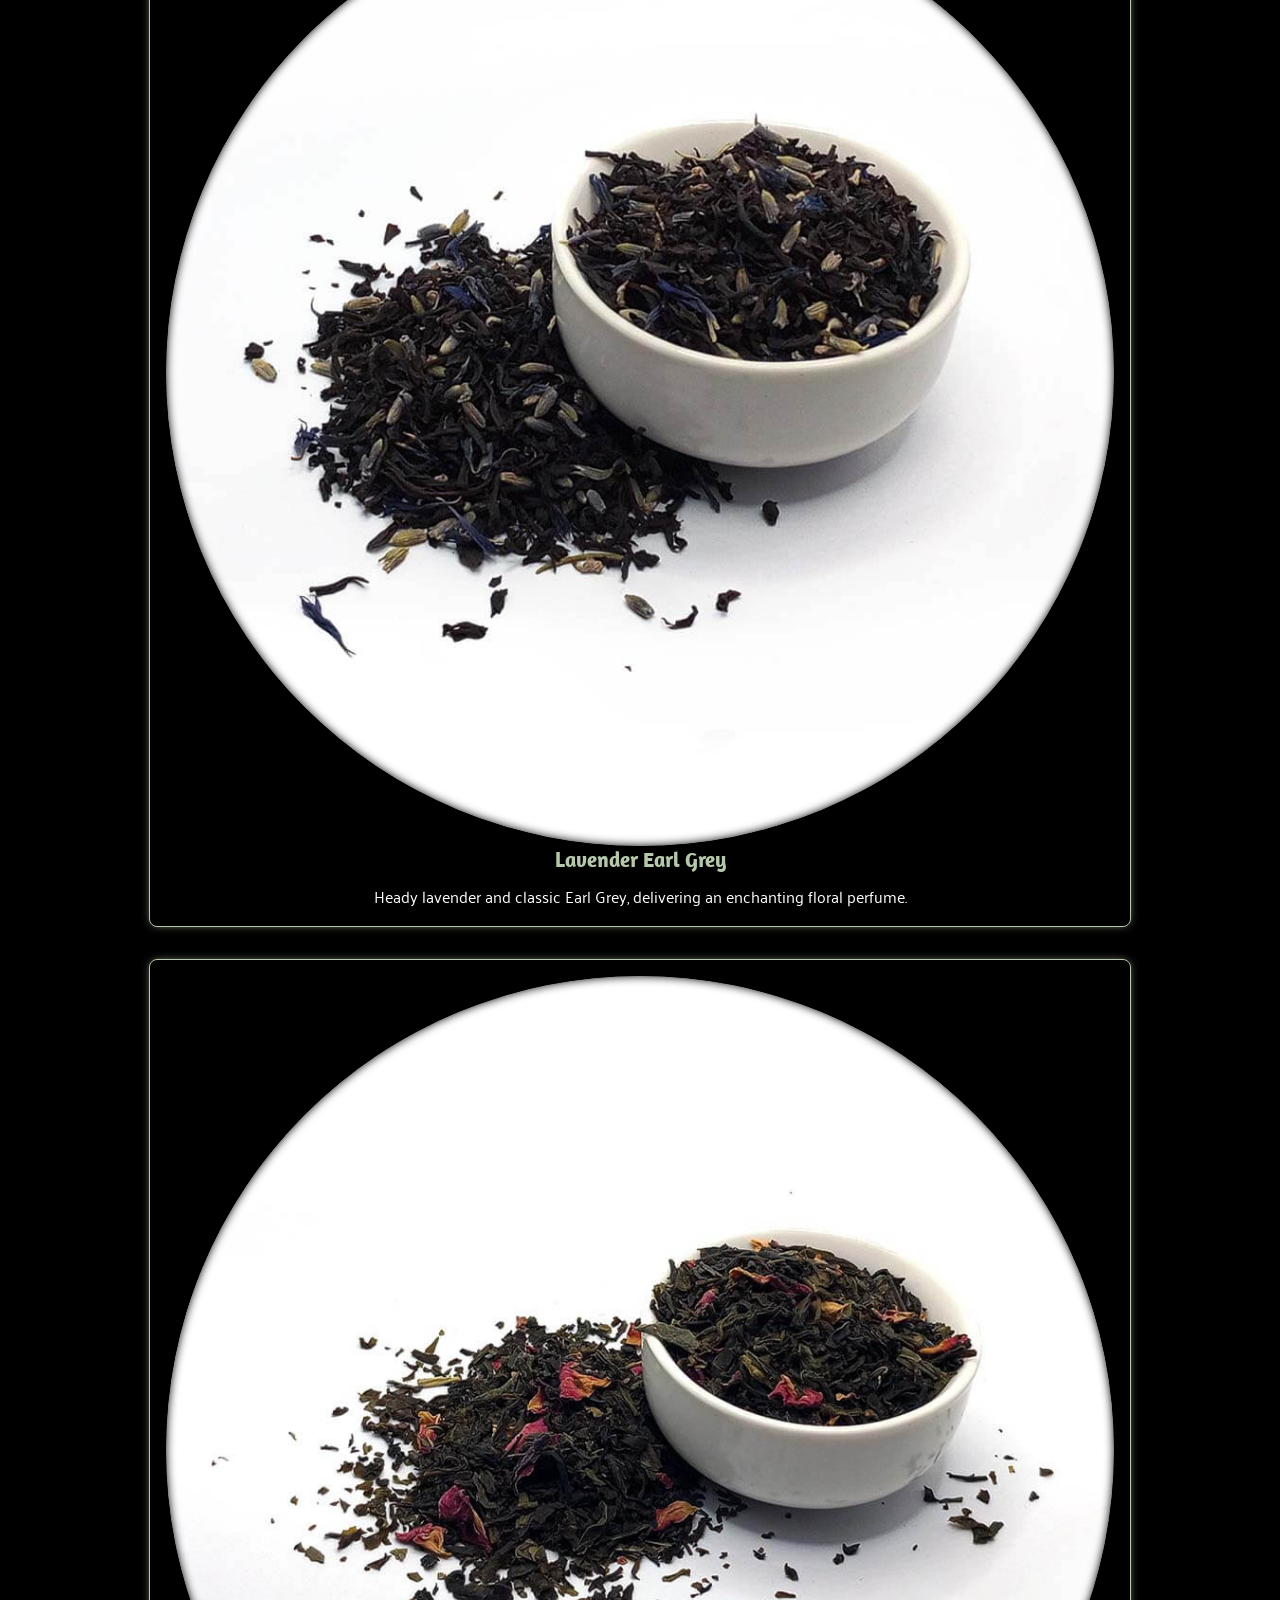
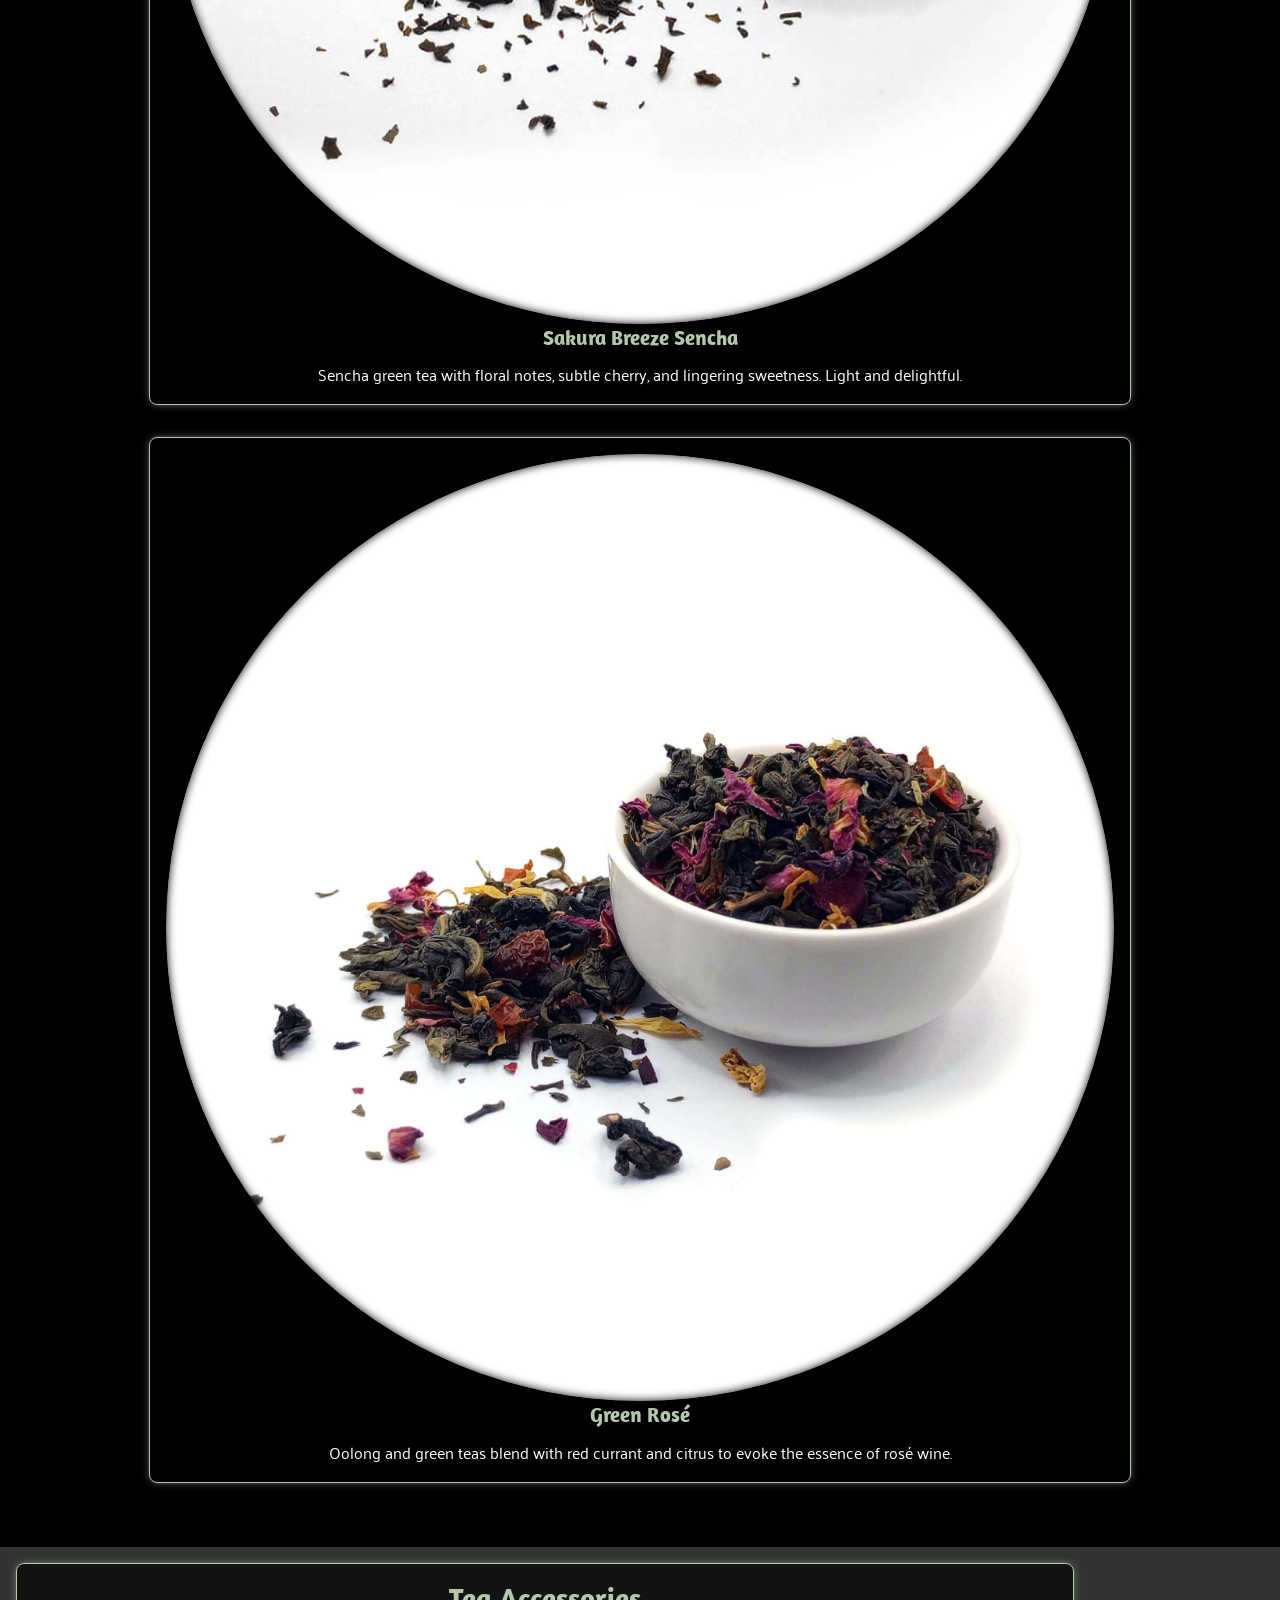
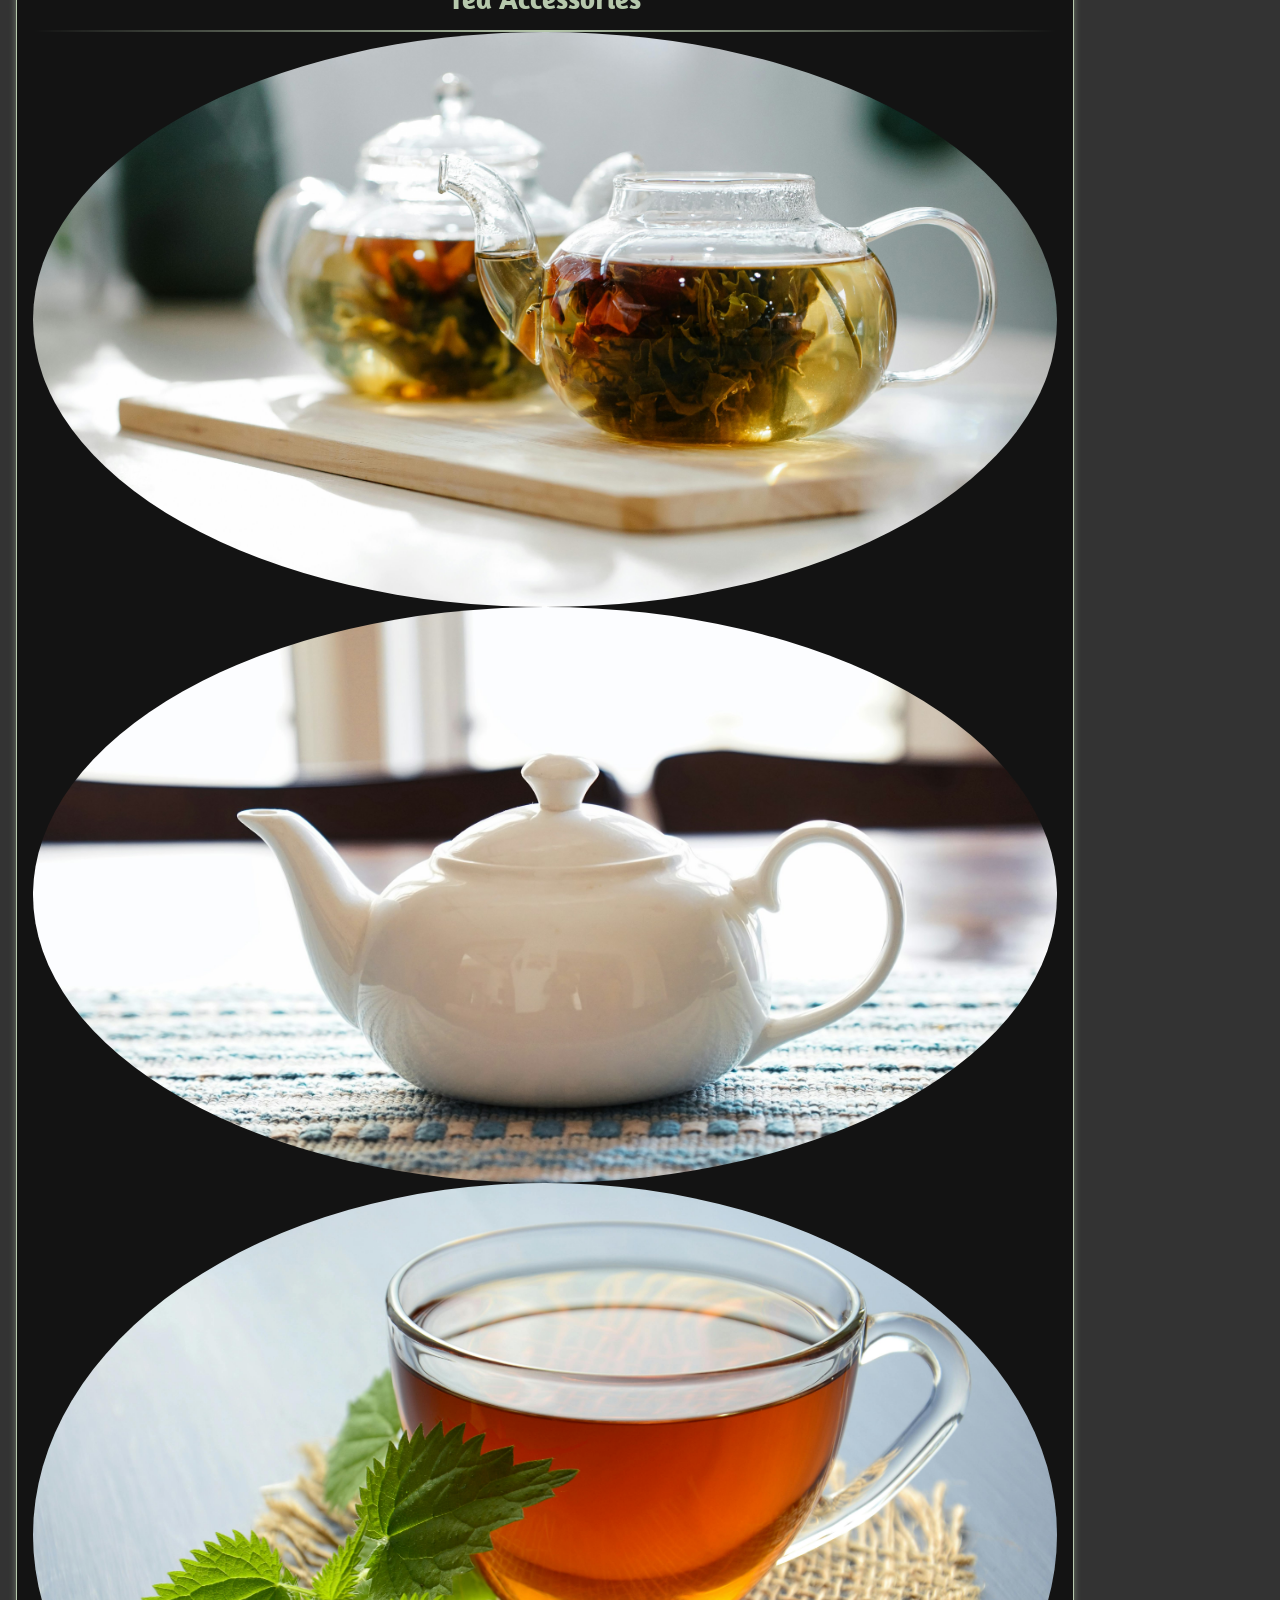
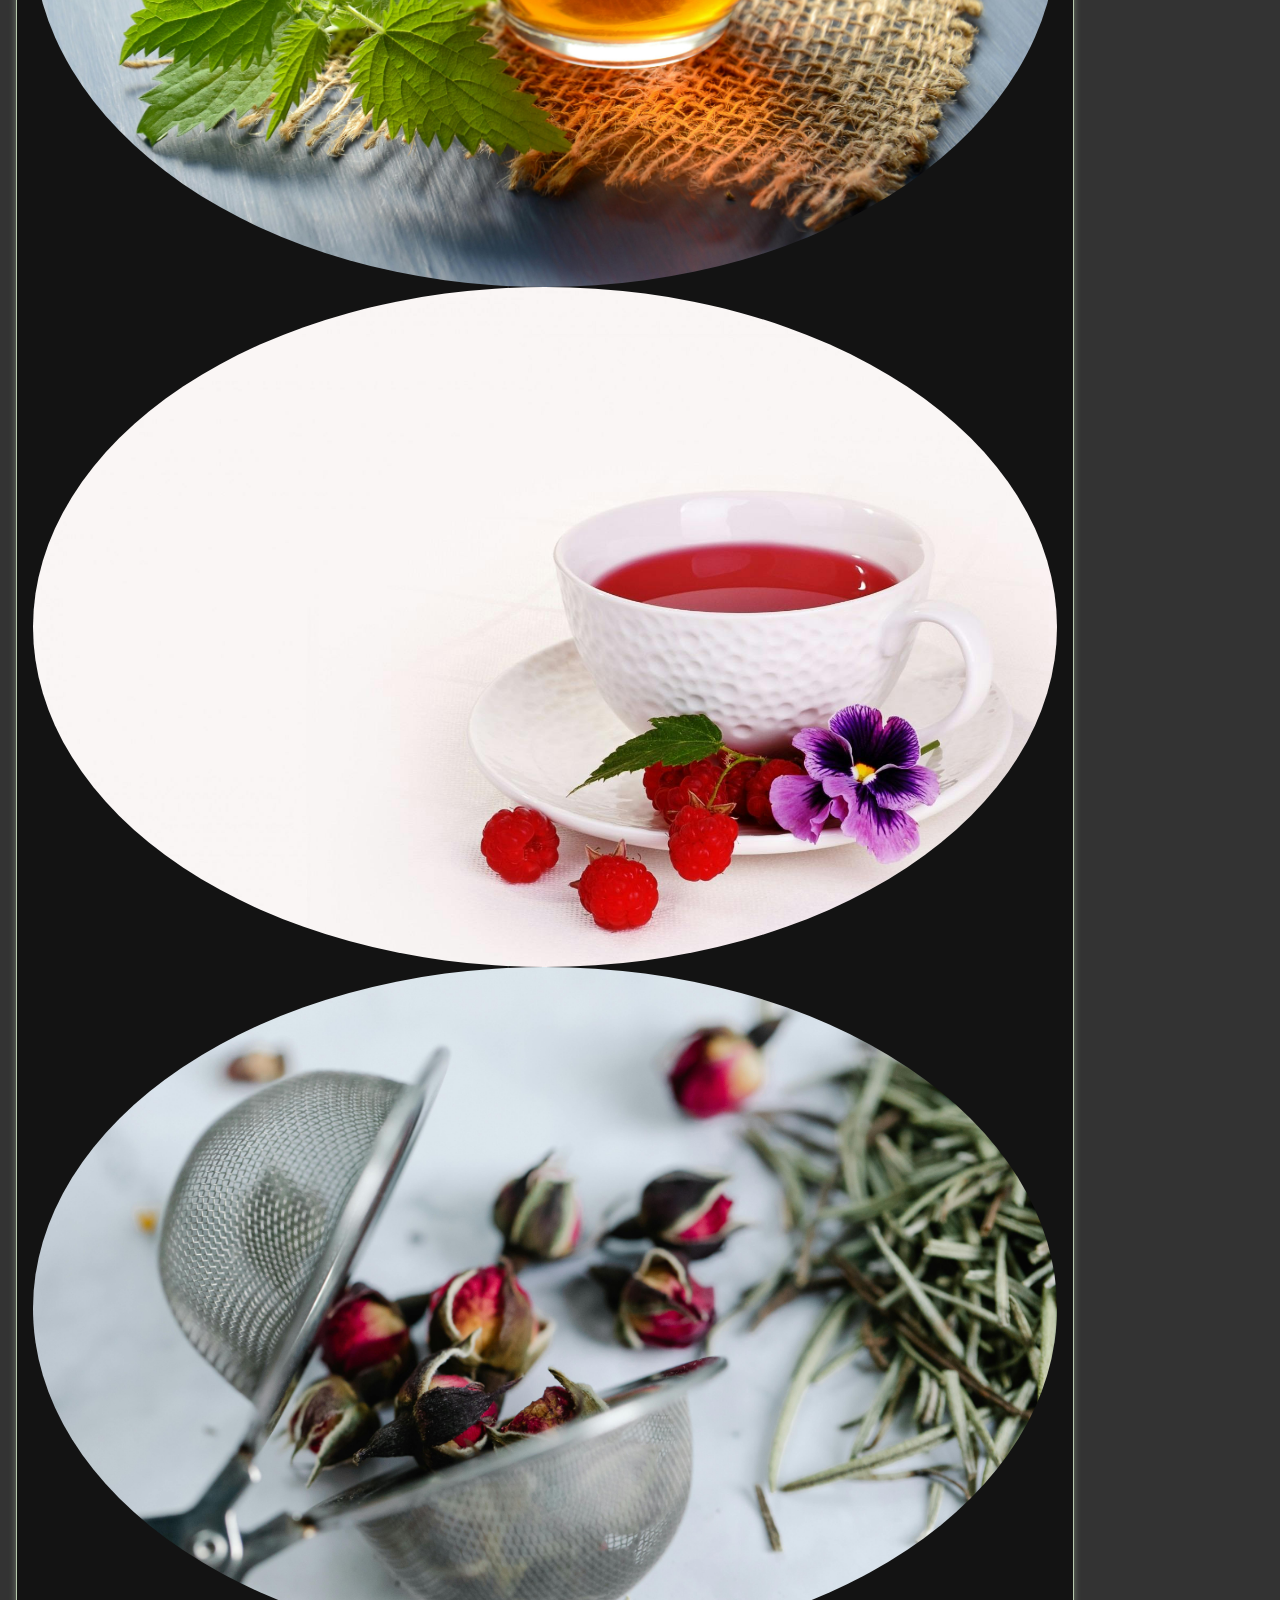
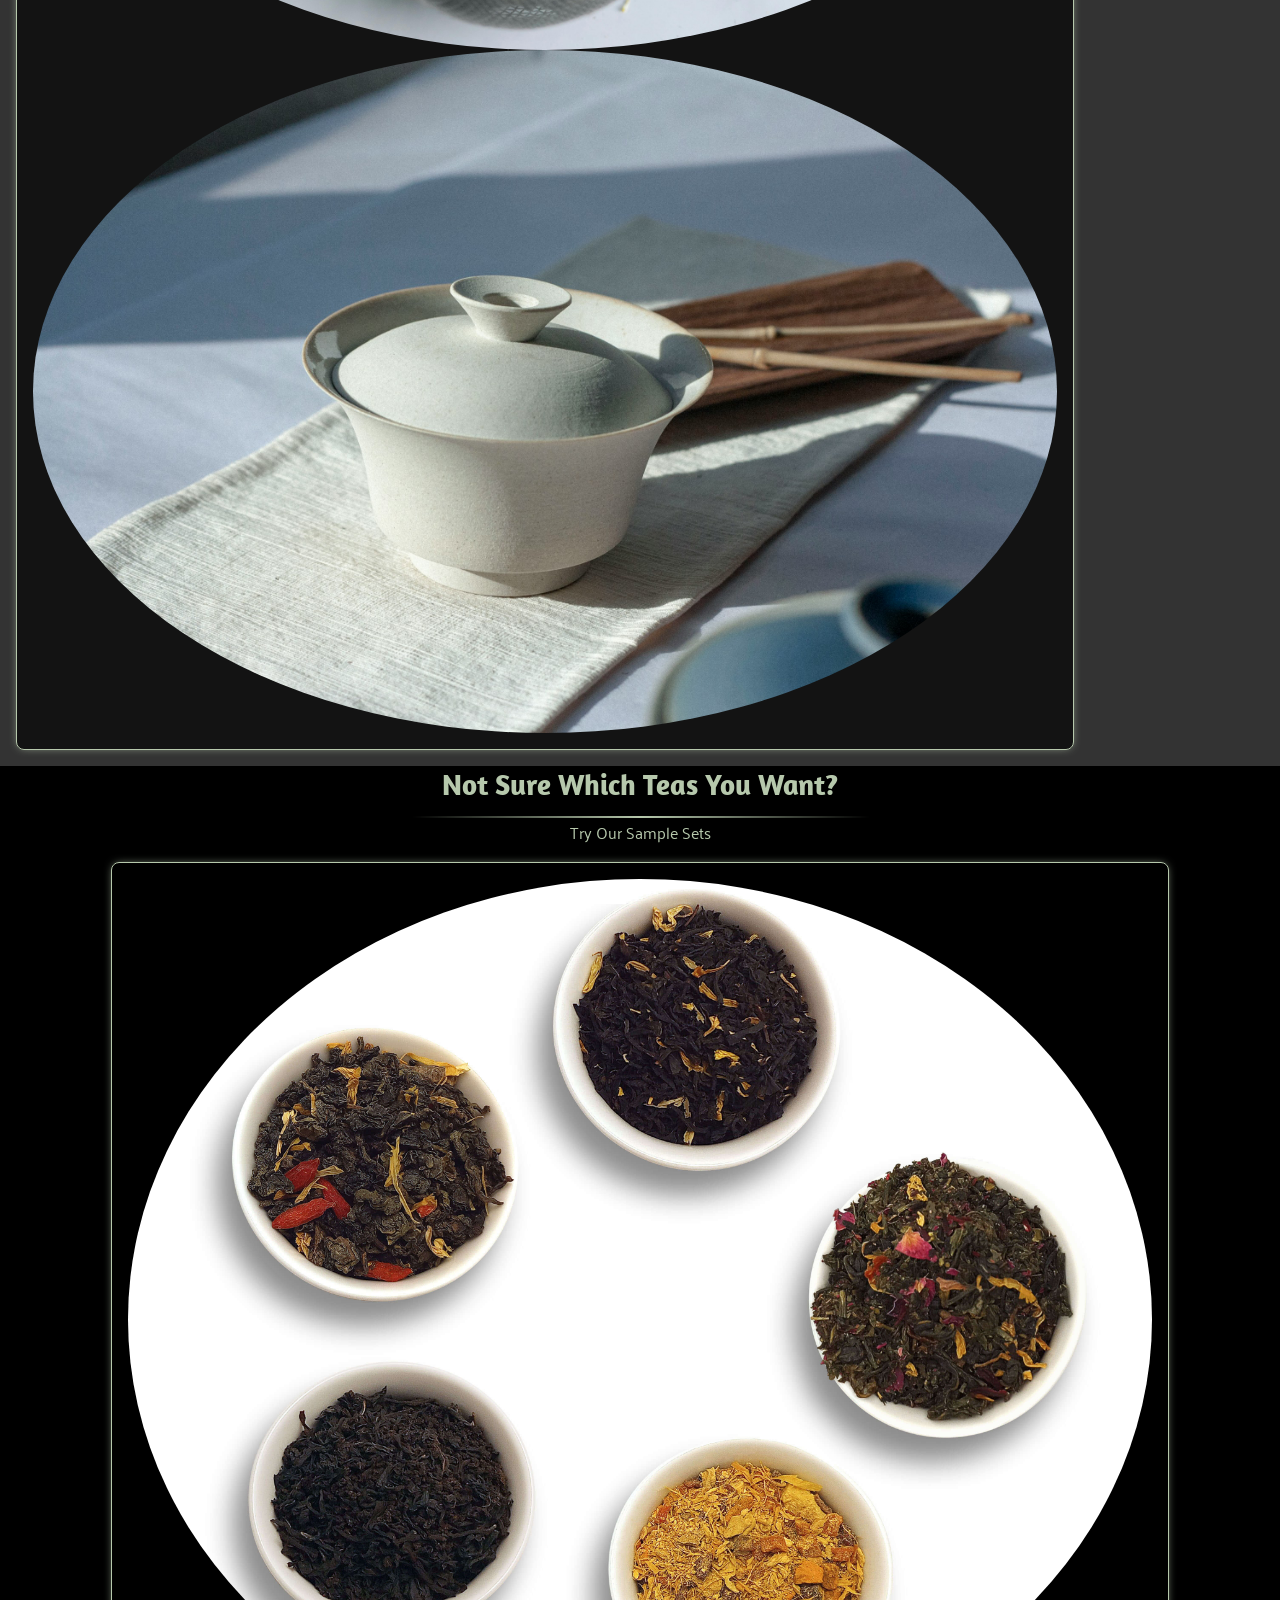
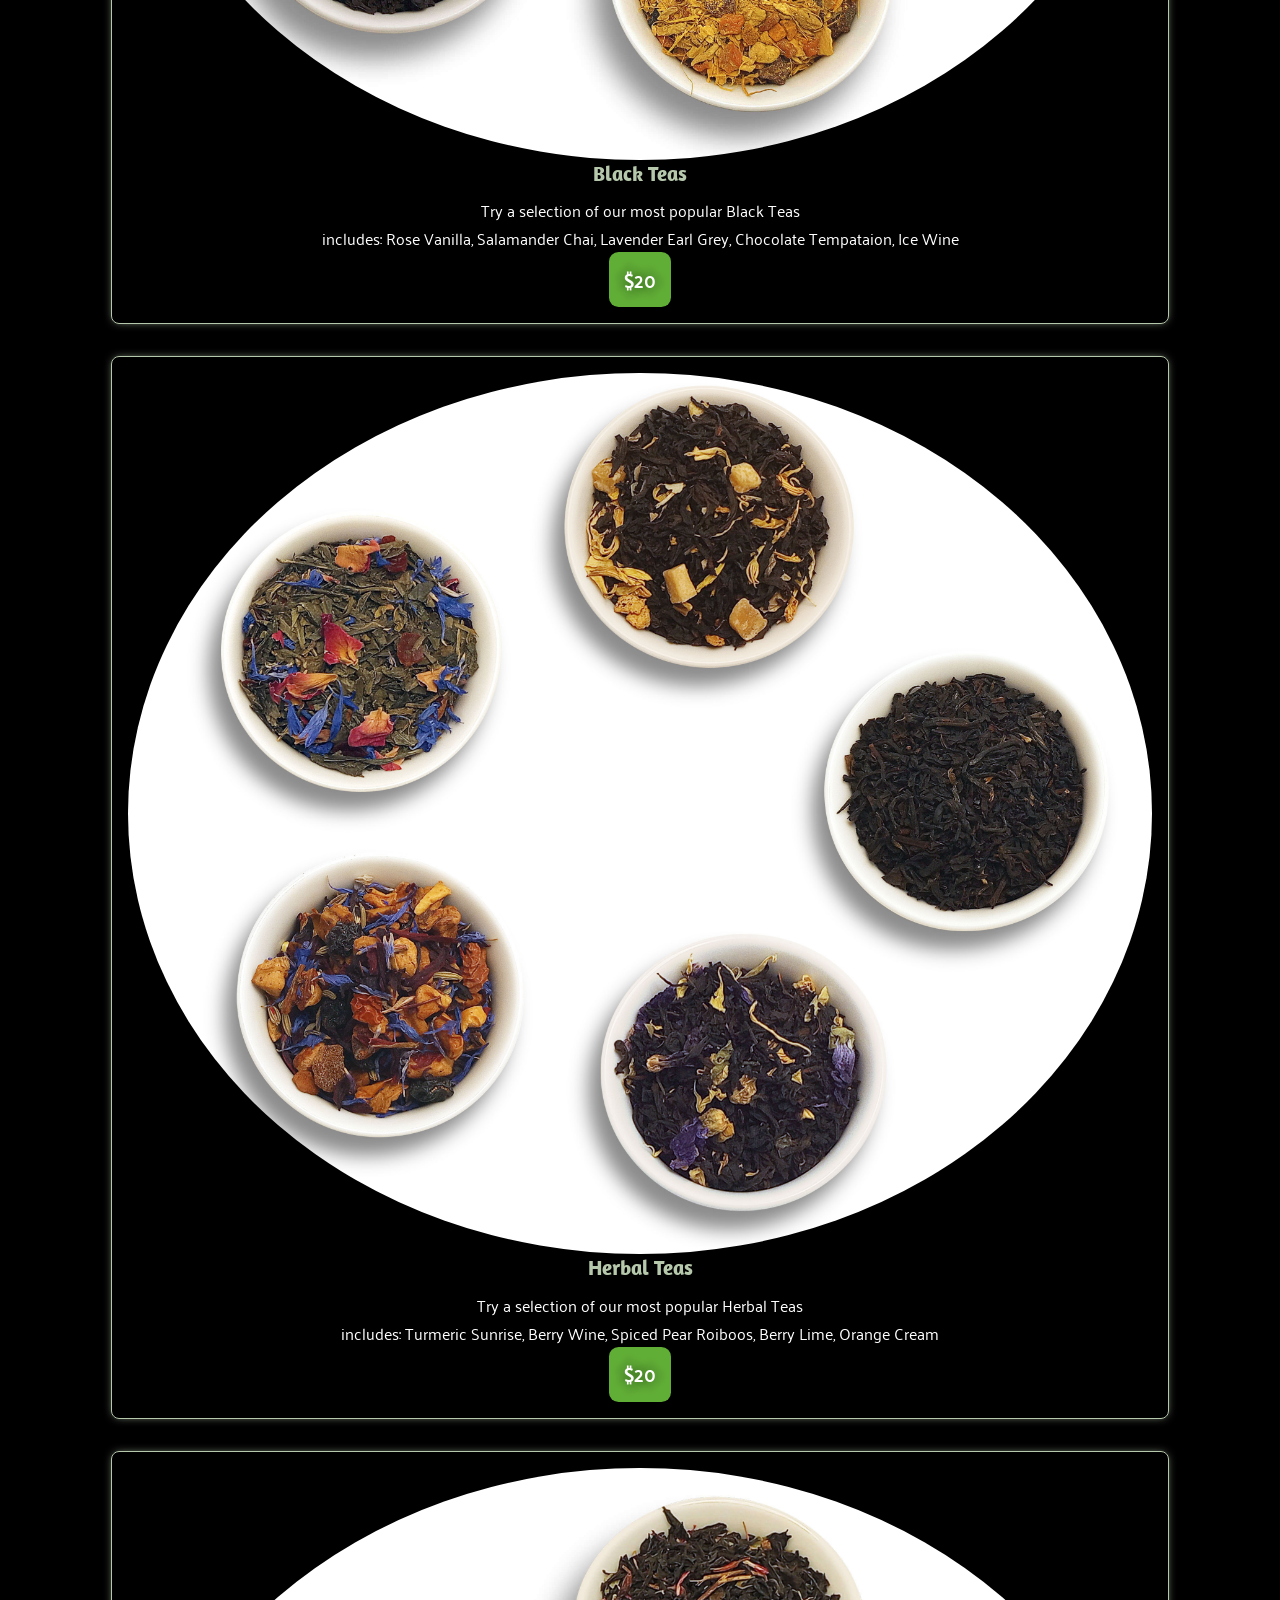
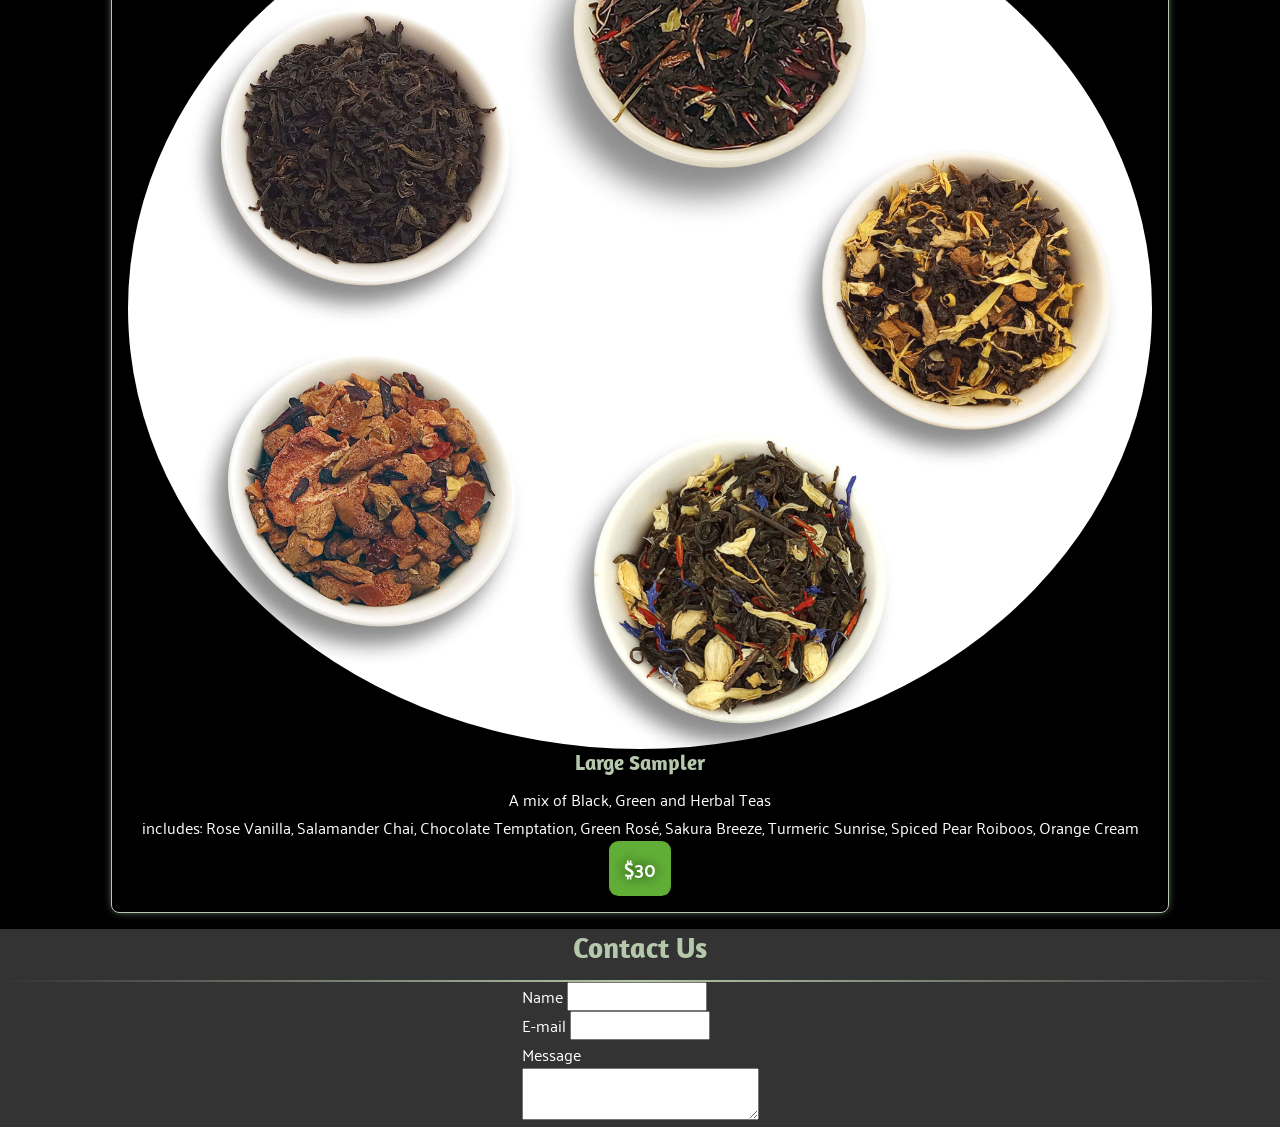
==== commit 7cc47944: "more styling" ====
--- a/index.html
+++ b/index.html
@@ -9,6 +9,7 @@
 	<link href="https://fonts.googleapis.com/css2?family=Amaranth:ital,wght@0,400;0,700;1,400;1,700&family=Palanquin:wght@100;200;300;400;500;600;700&display=swap" rel="stylesheet">
 	<link rel="stylesheet" href="css/style.css">
 	<link rel="stylesheet" href="css/navBarStyle.css">
+<!--	<link rel="stylesheet" href="css/buttonBarStyle.css">-->
 	<link rel="stylesheet" href="css/fa/fontawesome.css">
 	<link rel="stylesheet" href="css/fa/brands.css">
 	<link rel="stylesheet" href="css/fa/regular.css">
@@ -42,15 +43,34 @@
 				Your browser does not support this video
 			</video>
 		</div>
-		<div class="heroContent">
+		<div class="heroContent titleBodyContainer">
 			<p>Exceptional Artisan Flavored Teas</p>
 			<h1>Indulge in Exquisite Tea Blends</h1>
 			<a href="#about" class="spotlight button">Discover More <i class="fa-solid fa-circle-down"></i></a>
 		</div>
 	</div>
+<!--ADDITIONAL FLOATING COMPONENTS-->
+<div class="floatContainer">
+	<div class="float">
+		<div>
+			<div class="spotlight button">
+				<i class="fa-solid fa-sun"></i>
+			</div>
+			<div class="spotlight button">
+				<i class="fa-solid fa-moon"></i>
+			</div>
+			<div class="spotlight button">
+				<i class="fa-solid fa-leaf turn80"></i>
+			</div>
+		</div>
+		<div>
+			<a href="#hero" title="Return to top" class="spotlight button"><i class="fa-solid fa-angle-up"></i></a>
+		</div>
+	</div>
+</div>
 <!--2: ABOUT SECTION-->
-	<div id="about">
-		<div class = "about card">
+	<div id="about" class="cardContainer">
+		<div class = "about card titleBodyContainer">
 			<h2>Who We Are</h2>
 			<hr>
 			<p>Welcome to Dahlia Tea Co, a small, passionate, tea business located in Victoria, BC. We’re all about tea, but more importantly, we’re all about being socially conscious, staying true to our sustainability and ethical values, and sharing the love for floral and flavored teas.</p>
@@ -62,18 +82,16 @@
 		</div>
 	</div>
 <!--3: OUR TEAS SECTION / "6 FACTS SECTION"-->
-	<div id="custom">
+	<div id="custom" class="titleBodyContainer">
 		<h2>Our Teas</h2>
 		<hr>
-		<div class="teaListContainer">
-			<div class ="border">
-				<div class="card">
-					<div class="innerShadow">
-						<img src="images/RoseVanilla.jpg" alt="Photograph of Rose Vanilla Cream tea leaves in teacup">
-					</div>
-					<h3>Rose Vanilla Cream</h3>
-					<p>Smooth Vanilla highlights, bright perfumy rose notes and a hint of creaminess.</p>
-				</div>
+		<div class="teaListContainer cardContainer">
+			<div class="card">
+				<div class="innerShadow">
+					<img src="images/RoseVanilla.jpg" alt="Photograph of Rose Vanilla Cream tea leaves in teacup">
+				</div>
+				<h3>Rose Vanilla Cream</h3>
+				<p>Smooth Vanilla highlights, bright perfumy rose notes and a hint of creaminess.</p>
 			</div>
 			<div class="card">
 				<div class="innerShadow">
@@ -125,57 +143,59 @@
 		</div>
 	</div>
 <!--4: GALLERY SECTION 6 images-->
-	<div id="images">
+	<div id="images" classs="titleBodyContainer">
 		<div class="card">
 			<h2>Tea Accessories</h2>
 			<hr>
-			<div>
-				<a href="images/teapotPlaceholder.jpg" target=_blank>
-					<img src="images/teapotPlaceholder.jpg" alt="Photo of two glass teapots with blooming tea">
-				</a>
-			</div>
-			<div>
-				<a href="images/teapotCeranPlaceholder.jpg" target=_blank>
-					<img src="images/teapotCeranPlaceholder.jpg" alt="Photo of white ceramic teapot">
-				</a>
-			</div>
-			<div>
-				<a href="images/glassTeacupPlaceholder.jpg" target=_blank>
-				<img src="images/glassTeacupPlaceholder.jpg" alt="Photo mint and a glass teacup filled with tea on a burlap coaster">
-				</a>
-			</div>
-			<div>
-				<a href="images/hammeredTeacupPlaceholder.jpg" target=_blank>
-				<img src="images/hammeredTeacupPlaceholder.jpg" alt="Photo of raspberries and a white ceramic teacup and saucer with 'hammered' texture, filled with herbal tea">
-				</a>
-			</div>
-			<div>
-				<a href="images/teaStrainerPinch.jpg" target=_blank>
-					<img src="images/teaStrainerPinch.jpg" alt="Photo of large tea strainer on marble with herbal teas">
-				</a>
-			</div>
-			<div>
-				<a href="images/gaiwanPlaceholder.jpg" target=_blank>
-					<img src="images/gaiwanPlaceholder.jpg" alt="Photo of off-white traditional Gaiwan with fabric mat and bamboo tray">
-				</a>
+			<div class="cardContainer">
+				<div>
+					<a href="images/teapotPlaceholder.jpg" target=_blank>
+						<img src="images/teapotPlaceholder.jpg" alt="Photo of two glass teapots with blooming tea">
+					</a>
+				</div>
+				<div>
+					<a href="images/teapotCeranPlaceholder.jpg" target=_blank>
+						<img src="images/teapotCeranPlaceholder.jpg" alt="Photo of white ceramic teapot">
+					</a>
+				</div>
+				<div>
+					<a href="images/glassTeacupPlaceholder.jpg" target=_blank>
+					<img src="images/glassTeacupPlaceholder.jpg" alt="Photo mint and a glass teacup filled with tea on a burlap coaster">
+					</a>
+				</div>
+				<div>
+					<a href="images/hammeredTeacupPlaceholder.jpg" target=_blank>
+					<img src="images/hammeredTeacupPlaceholder.jpg" alt="Photo of raspberries and a white ceramic teacup and saucer with 'hammered' texture, filled with herbal tea">
+					</a>
+				</div>
+				<div>
+					<a href="images/teaStrainerPinch.jpg" target=_blank>
+						<img src="images/teaStrainerPinch.jpg" alt="Photo of large tea strainer on marble with herbal teas">
+					</a>
+				</div>
+				<div>
+					<a href="images/gaiwanPlaceholder.jpg" target=_blank>
+						<img src="images/gaiwanPlaceholder.jpg" alt="Photo of off-white traditional Gaiwan with fabric mat and bamboo tray">
+					</a>
+				</div>
 			</div>
 		</div>
 	</div>
 <!--5: PRICING SECTION-->
-	<div id="pricing">
+	<div id="pricing" class="titleBodyContainer">
 		<div>
 			<h2>Not Sure Which Teas You Want?</h2>
 			<hr>
 			<p class="subtitle">Try our sample sets</p>
 			
 		</div>
-		<div>
+		<div class="cardContainer">
 			<div class="price card">
 				<img src="images/teaSet01.jpg" alt="top down photo of 5 cups of looseleaf tea leaves">
 				<h3>Black Teas</h3>
 				<p>Try a selection of our most popular Black Teas</p>
 				<p>includes: Rose Vanilla, Salamander Chai, Lavender Earl Grey, Chocolate Tempataion, Ice Wine</p>
-				<section class="button">$20</section>
+				<section class="spotlight button">$20</section>
 			</div>
 			<div class="price card">
 				<img src="images/teaSet02.jpg" alt="top down photo of 5 cups of looseleaf tea leaves">
@@ -194,7 +214,9 @@
 		</div>
 	</div>
 <!--6: CONTACT FORM-->
-	<div id="contact">
+	<div id="contact" class="titleBodyContainer">
+		<h2>Contact Us</h2>
+		<hr>
 		<form>
 			<label for="name">Name </label>
 			<input type="text" id="name" name="name" size="10"></input>
@@ -212,22 +234,6 @@
 		<h5>Copyright &#169; Dahlia Tea Co 2026</h5>
 	</div>
 
-<!--ADDITIONAL FLOATING COMPONENTS-->
-	<div class="float">
-		<div>
-			<div class="spotlight button">
-				<i class="fa-solid fa-sun"></i>
-			</div>
-			<div class="spotlight button">
-				<i class="fa-solid fa-moon"></i>
-			</div>
-			<div class="spotlight button">
-				<i class="fa-solid fa-leaf turn80"></i>
-			</div>
-		</div>
-		<div>
-			<a href="#hero" title="Return to top" class="spotlight button"><i class="fa-solid fa-angle-up"></i></a>
-		</div>
-	</div>
+
 </body>
 </html>
--- a/css/style.css
+++ b/css/style.css
@@ -31,6 +31,15 @@
     text-align: center;
 }
 
+.logoText {
+    font-family: Amaranth, serif;
+}
+
+.logo {
+    display: flexbox;
+    flex-direction: row;
+}
+
 h2, h3 {
     margin: 0em 1em 0.5em 1em;
     color: var(--font-secondary-color);
@@ -42,7 +51,6 @@
 
 h2 {
     font-size: 1.8em;
-
 }
 
 h3 {
@@ -66,49 +74,81 @@
 }
 
 /*basic card styling*/
-
 .card {
     width: 80%;
     display: flex;
     flex-direction: column;
     justify-content: center;
     align-items: center;
-
     border-radius: 8px;
     padding: 1em;
     margin: 1em;
     background-color: var(--overlay-color);
     hyphens: auto;
     position: relative;
-    background-clip: padding-box;
-    border: 5px solid var(--font-secondary-color);
-}
-
-.card::before {
-    content: '';
+    border: 1px solid var(--font-secondary-color);
+    box-shadow: 0 0px 10px -3px var(--font-secondary-color);
+}
+
+.card img {
+    width: 100%;
+    border-radius: 50%;
+    display: block;
+}
+
+.innerShadow img {
+    width: 100%;
+    border-radius: 50%;
+    display: block;
+}
+
+.innerShadow {
+    position: relative;
+    border-radius: 50%;
+    overflow: hidden;
+}
+
+div.innerShadow::after {
     position: absolute;
-    top: 0; right: 0; bottom: 0; left: 0;
-    z-index: -1;
-    margin: -5px; /* !importanté */
-    border-radius: inherit; /* !importanté */
-    background: linear-gradient(to right, red, orange);
-    /* The magic: create a mask to "cut out" the inner area */
-  mask: linear-gradient(#fff 0 0) padding-box, linear-gradient(#fff 0 0);
-  mask-composite: exclude; /* Exclude the padding box area from the mask */
-  /* For wider browser support, include the -webkit- prefix */
-  -webkit-mask: linear-gradient(#fff 0 0) padding-box, linear-gradient(#fff 0 0);
-  -webkit-mask-composite: source-out; 
-  }
-
-
-
-
-
-.card img {
-    width: 100%;
-    border-radius: 50%;
-    display: block;
-}
+    top: 0px;
+    left: 0px;
+    height: 100%;
+    width: 100%;
+    content: "";
+    box-shadow: inset 0 0 10px 0px black;
+    border-radius: 50%;
+    inset: 0;
+    z-index: 2;
+}
+
+.cardContainer, .titleBodyContainer {
+    display: flex;
+    flex-direction: column;
+    align-items: center;
+}
+
+/*SPOTLIGHT STYLES*/
+.spotlight {
+    background: var(--spotlightColor);
+    color: var(--font-spotlight-color);
+    font-weight: bold;
+    text-transform: capitalize;
+    border: 0px;
+    border-radius: 0.5em;
+    text-shadow: 
+            var(--font-spotlight-shadow-offset) 0 var(--font-spotlight-shadow-offset) var(--font-spotlight-shadow), 
+            var(--font-spotlight-shadow-offset-neg) 0 var(--font-spotlight-shadow-offset) var(--font-spotlight-shadow), 
+            0 var(--font-spotlight-shadow-offset) var(--font-spotlight-shadow-offset) var(--font-spotlight-shadow), 
+            0 var(--font-spotlight-shadow-offset-neg) var(--font-spotlight-shadow-offset) var(--font-spotlight-shadow);
+	display: inline-block;
+	font-style: normal;
+	font-size: 1.2em;
+    font-weight: bold;
+    margin: 0px;
+	padding: 0.45em 0.8em 0.55em 0.8em;
+    text-decoration: none;
+}
+
 
 /*SPECIFIC SECTIONS*/
 .about h3 {
@@ -150,14 +190,7 @@
 }
 
 .heroContent {
-/*    height: var(--hero-height);*/
-	display: flex;
-	flex-direction: column;
-	align-items: center;
-	align-content: center;
-	justify-content: center;
 	text-align: center;
-/*	background-color: #ffffff50; */
 	border-radius: 8px;
 	padding: 2px;
 	box-shadow: var(--shadowBlured);
@@ -168,27 +201,15 @@
 #about {
     background: linear-gradient(var(--background-primary-color)0%, var(--spotlight-dark-Color) 20%, var(--spotlightColor)45%, var(--spotlightColor)60%, var(--background-primary-color)100%);
     background-attachment: fixed;
-    display: flex;
-    align-items: center;
     padding: 0;
 }
 
 .about {
-/*    background-color: var(--background-secondary-color);
-    padding: 2em;*/
-    display: flex;
-    flex-direction: column;
-    justify-content: center;
     flex-grow: 1;
-
-}
-
-/*OTHER SECTIONS*/
+}
+
+/*CUSTOM/OUR TEAS SECTION*/
 #custom {
-    display: flex;
-    flex-direction: column;
-    justify-content: center;
-    align-items: center;
     background-color: #000000;
     padding: 3em;
 }
@@ -197,48 +218,37 @@
     font-size: 2.2em;
 }
 
-.teaListContainer {
-    display: flex;
-    flex-direction: column;
-    justify-content: center;
-    align-items: center;
-}
-
-.innerShadow img {
-    width: 100%;
-    border-radius: 50%;
-    display: block;
-}
-
-.innerShadow {
-    position: relative;
-    border-radius: 50%;
-    overflow: hidden;
-}
-
-div.innerShadow::after {
-    position: absolute;
-    top: 0px;
-    left: 0px;
-    height: 100%;
-    width: 100%;
-    content: "";
-    box-shadow: inset 0 0 10px 0px black;
-    border-radius: 50%;
-    inset: 0;
-    z-index: 2;
-}
-
+/*IMAGES/ACCESSORIES SECTION*/
+#images {
+    background-color: var(--background-secondary-color);
+    overflow: hidden;
+}
+
+/*PRICING/SAMPLES SECTION*/
+#pricing {
+    background-color: var(--background-primary-color);
+}
+
+/*CONTACT SECTION*/
+#contact {
+    background-color: var(--background-secondary-color);
+}
+
+/*BUTTON BAR */
+.floatContainer {
+    /* position: fixed; */
+}
+
+.float {
+    display: flex;
+    justify-content: space-between;
+}
+
+.turn80 {
+    transform: rotate(80deg);
+}
+
+/*???*/
 .priceCard {
     width: 25%;
-}
-
-
-.float {
-    display: flex;
-    justify-content: space-between;
-}
-
-.turn80 {
-    transform: rotate(80deg);
 }
--- a/css/navBarStyle.css
+++ b/css/navBarStyle.css
@@ -14,8 +14,10 @@
     justify-content: space-between;
     align-items: center;
     padding: 0.8em;
+    z-index: 99;
     position: fixed;
-}   
+}
+
 
 .menuGroup {
     display: flex;
@@ -69,35 +71,6 @@
 /* hide the checkbox */
 #mobile-menu-trigger { display: none; } 
 
-.spotlight {
-    background: var(--spotlightColor);
-    color: var(--font-spotlight-color);
-    font-weight: bold;
-    text-transform: capitalize;
-    border: 0px;
-    border-radius: 0.5em;
-    text-shadow: 
-            var(--font-spotlight-shadow-offset) 0 var(--font-spotlight-shadow-offset) var(--font-spotlight-shadow), 
-            var(--font-spotlight-shadow-offset-neg) 0 var(--font-spotlight-shadow-offset) var(--font-spotlight-shadow), 
-            0 var(--font-spotlight-shadow-offset) var(--font-spotlight-shadow-offset) var(--font-spotlight-shadow), 
-            0 var(--font-spotlight-shadow-offset-neg) var(--font-spotlight-shadow-offset) var(--font-spotlight-shadow);
-	display: inline-block;
-	font-style: normal;
-	font-size: 1.2em;
-    font-weight: bold;
-    margin: 0px;
-	padding: 0.45em 0.8em 0.55em 0.8em;
-    text-decoration: none;
-}
-
-/* div.logo {
-    padding: 1em;
-    border-radius: 50%;
-    -webkit-text-stroke: 5px;
-    background-color: #ffffffC0;
-    box-shadow: 0 0 10px #ffffffB0; 
-}*/ 
-
 img.logo {
     filter: drop-shadow(0px 0px 1px #00000050) drop-shadow(0px 0px 3px #00000080) drop-shadow(0px 0px 8px #000000f0) drop-shadow(0px 0px 12px #000000f0); 
 }
--- a/css/buttonBarStyle.css
+++ b/css/buttonBarStyle.css
@@ -0,0 +1,24 @@
+.float {
+    padding: 0.8em;
+        width: calc(100% - 2 * 0.8em);
+    background: var(--nav-background-primary-color);
+    display: flex;
+    justify-content: space-between;
+    align-items: center;
+    padding: 0.8em;
+    position: fixed;
+    z-index: 99;
+}
+
+
+.float {
+    position: sticky;
+    bottom:0;
+}
+
+.floatContainer {
+    position: absolute;
+    bottom:0;
+    width: 100%;
+    height: 100vh;
+}
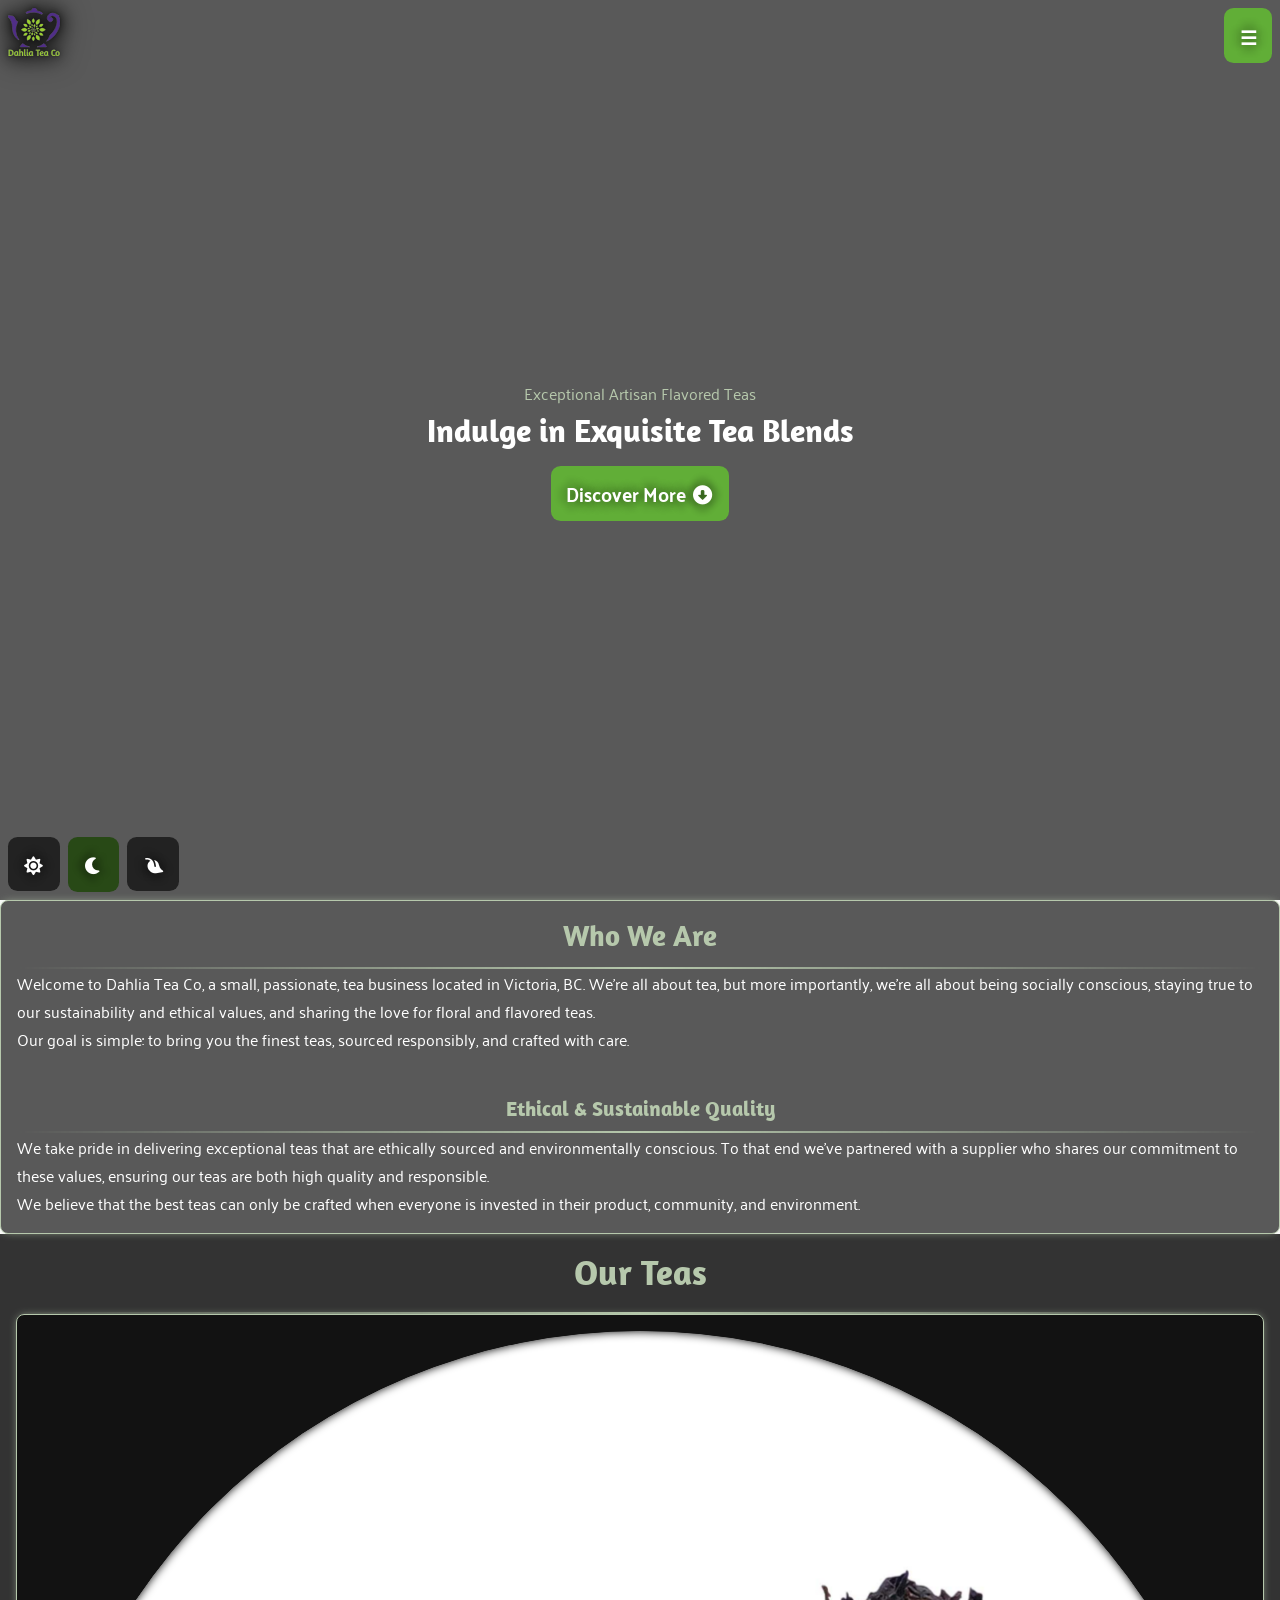
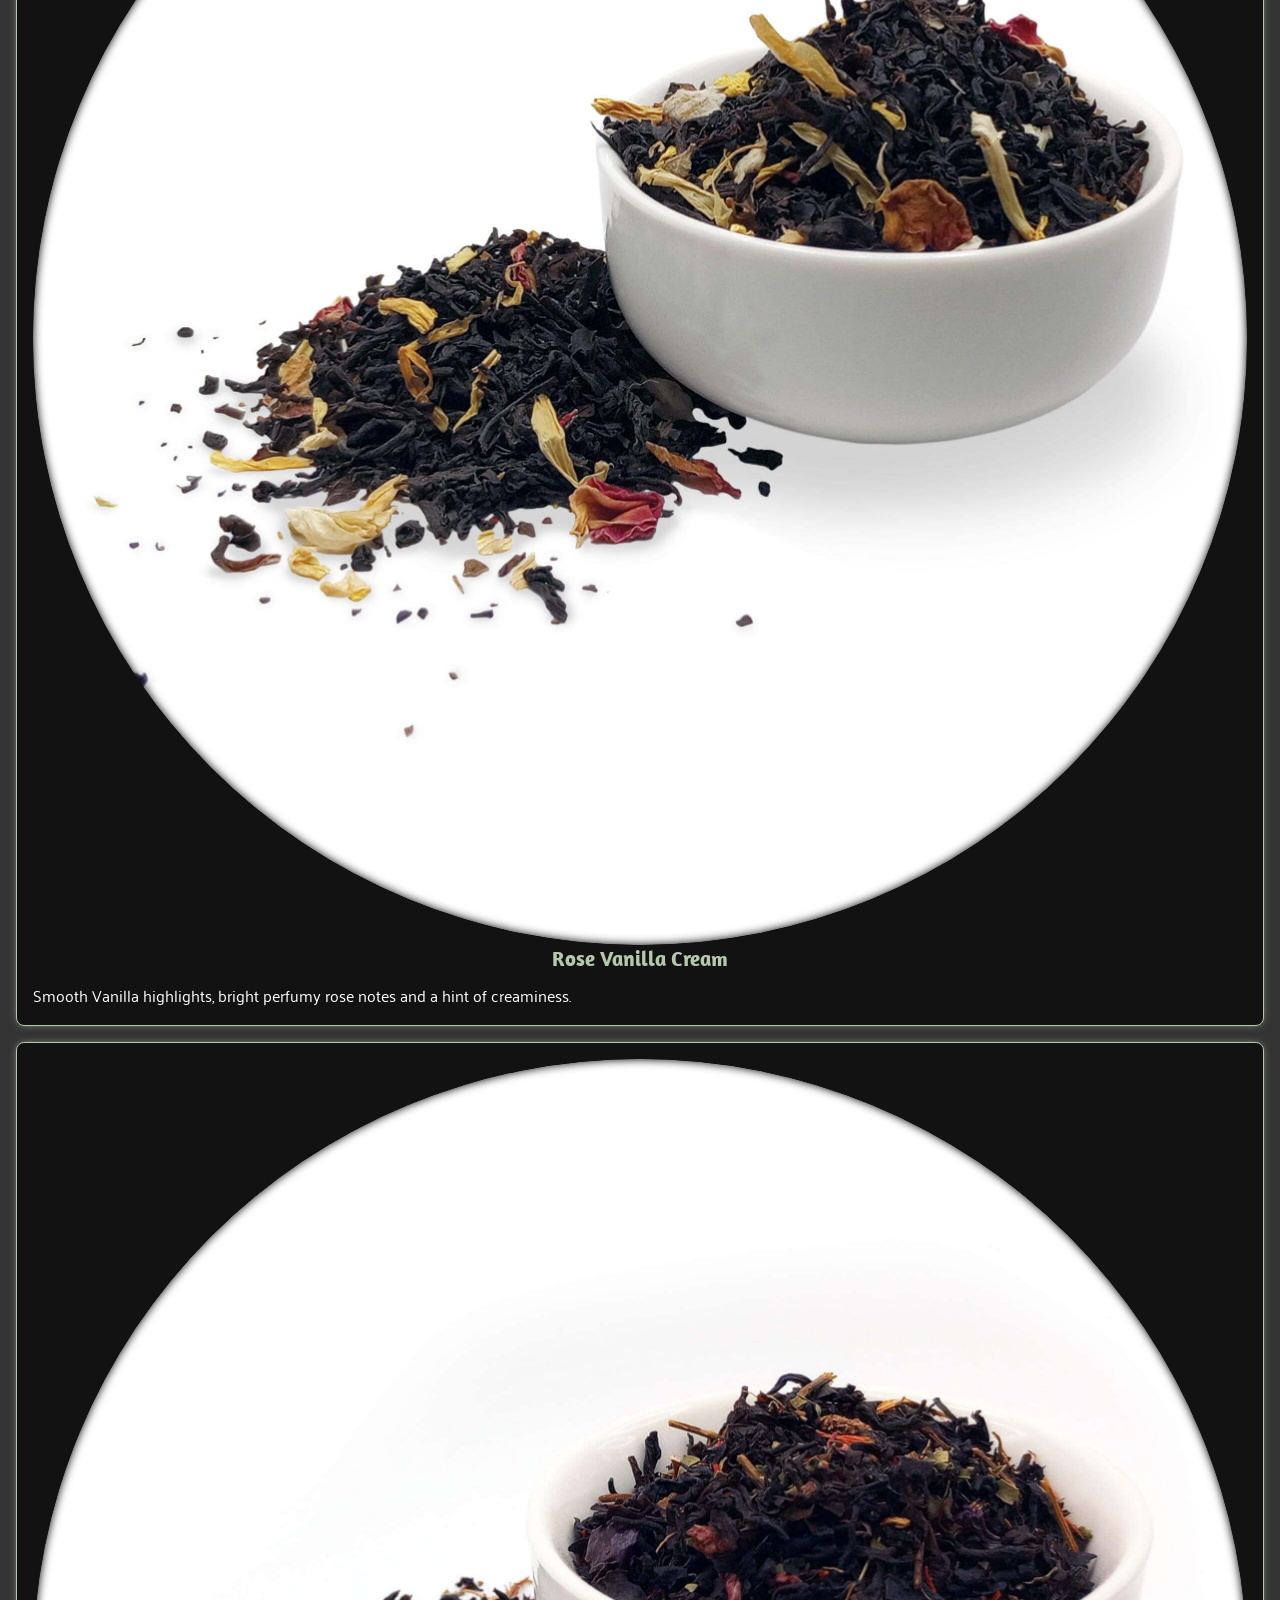
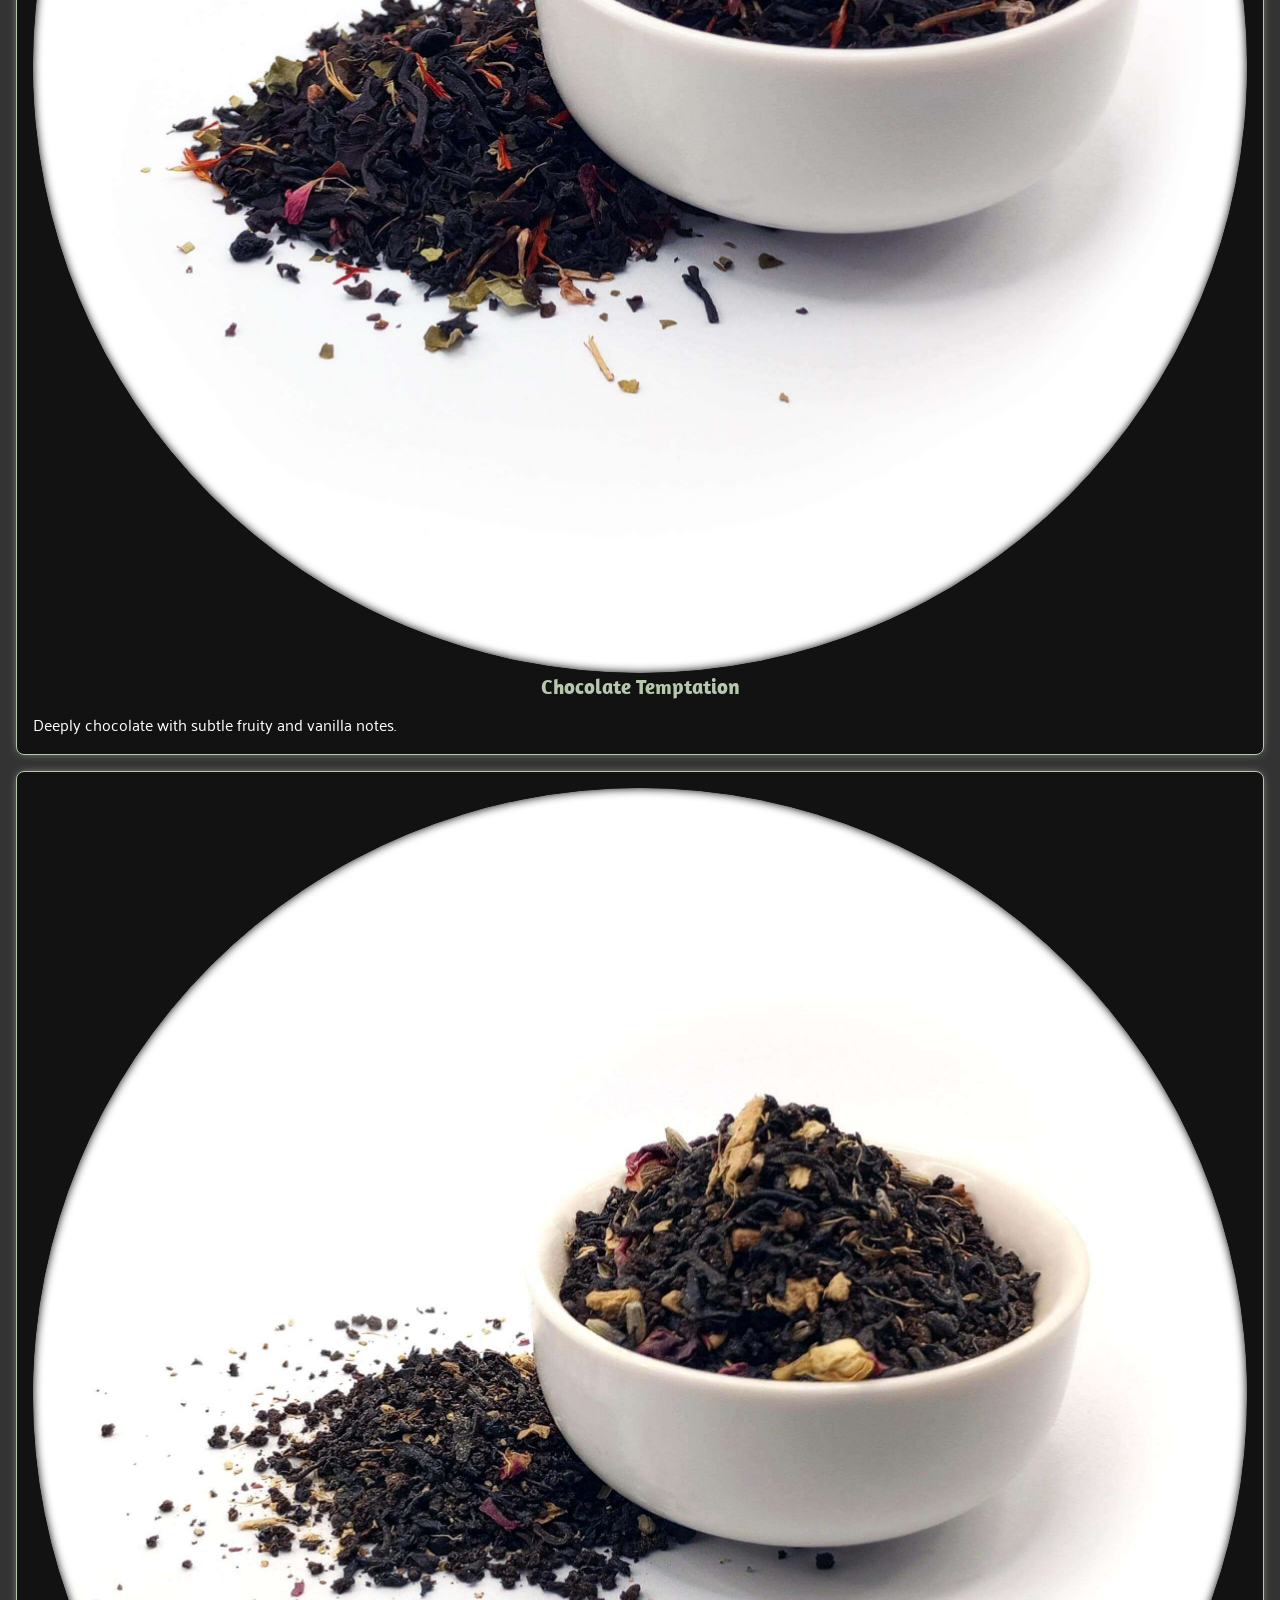
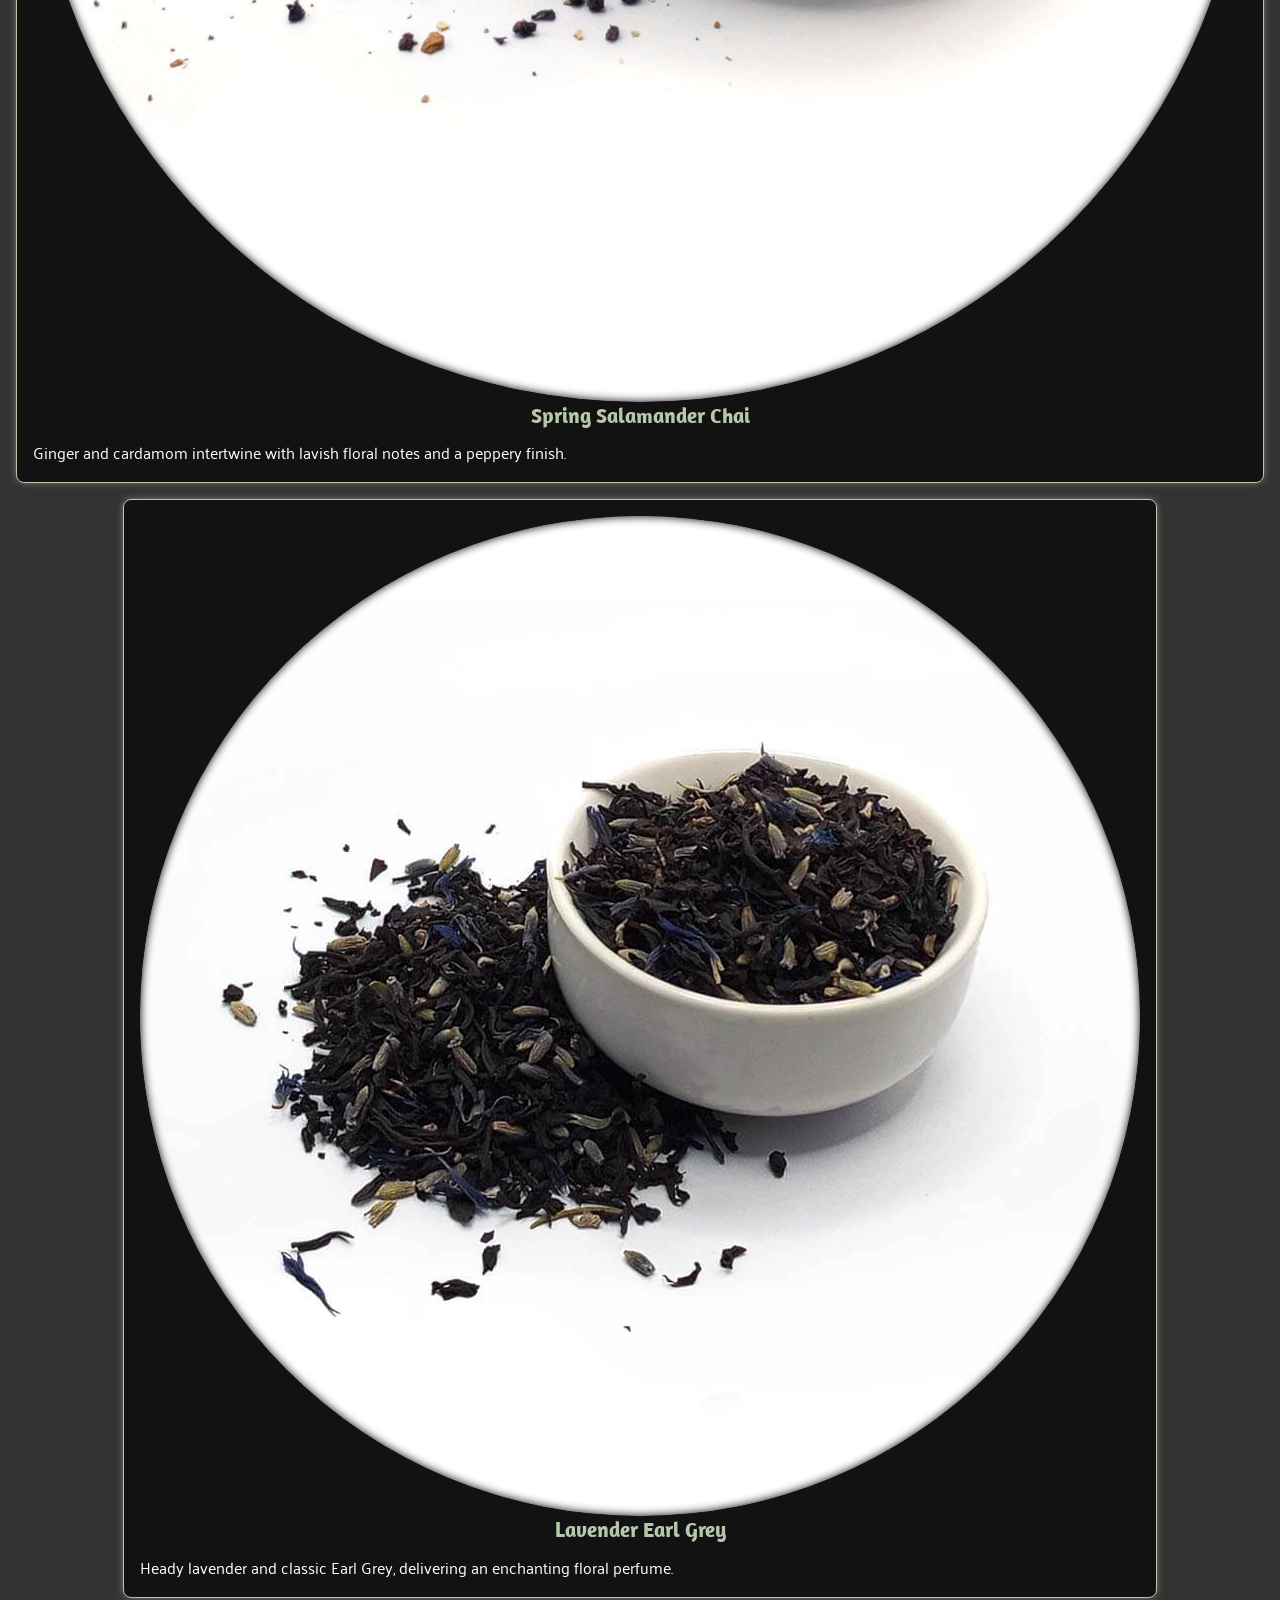
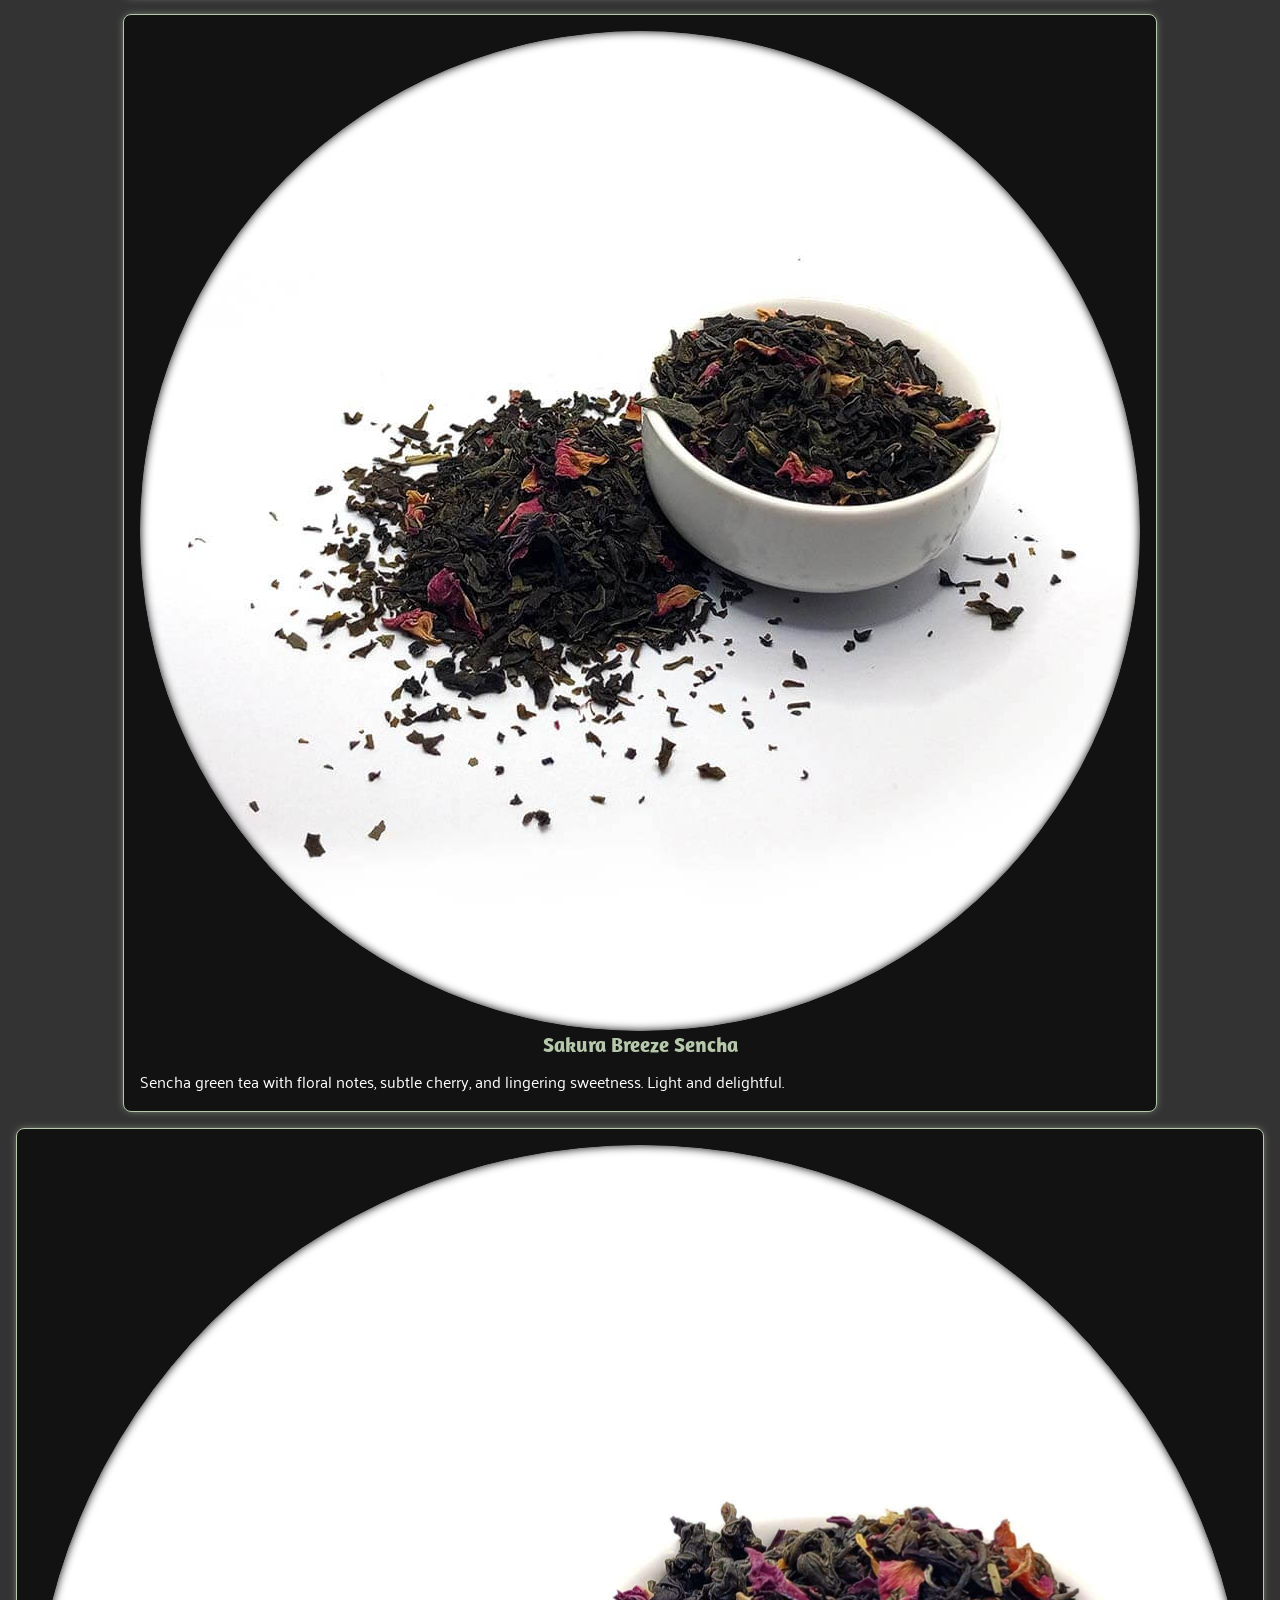
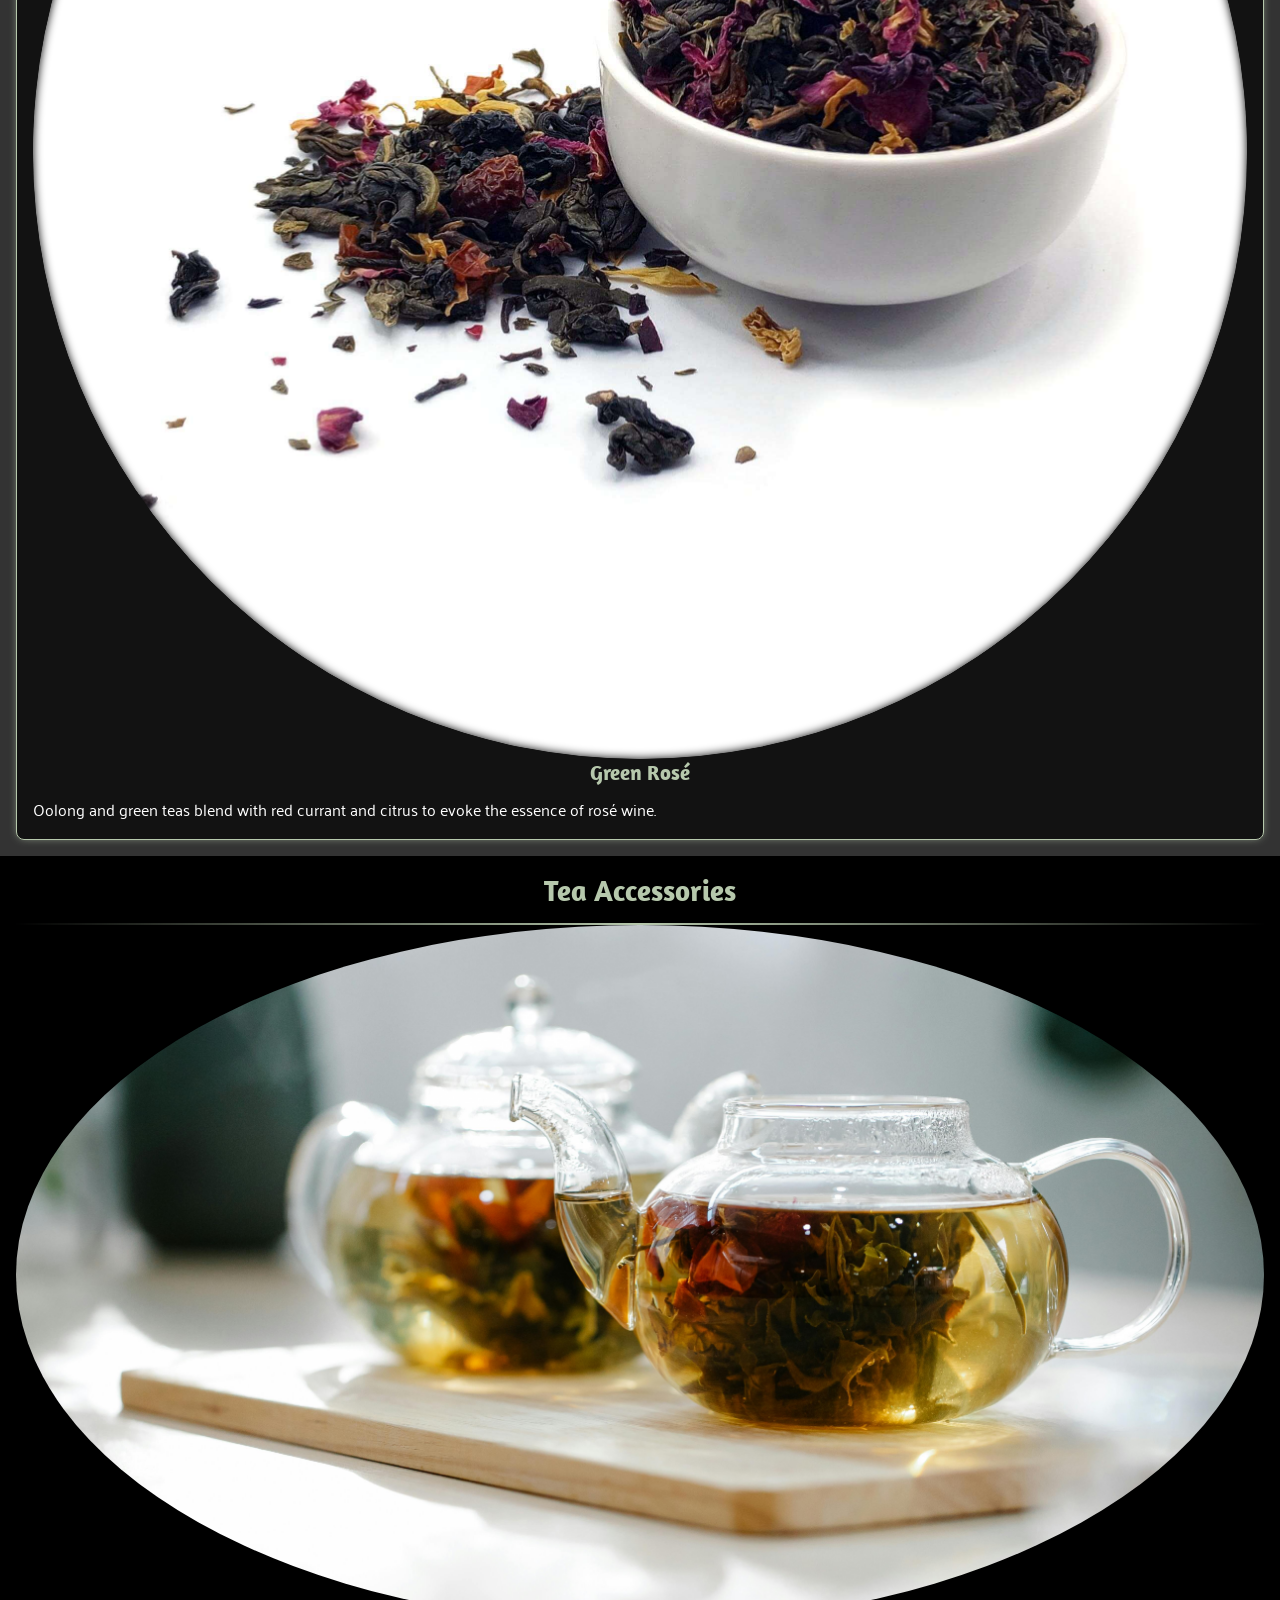
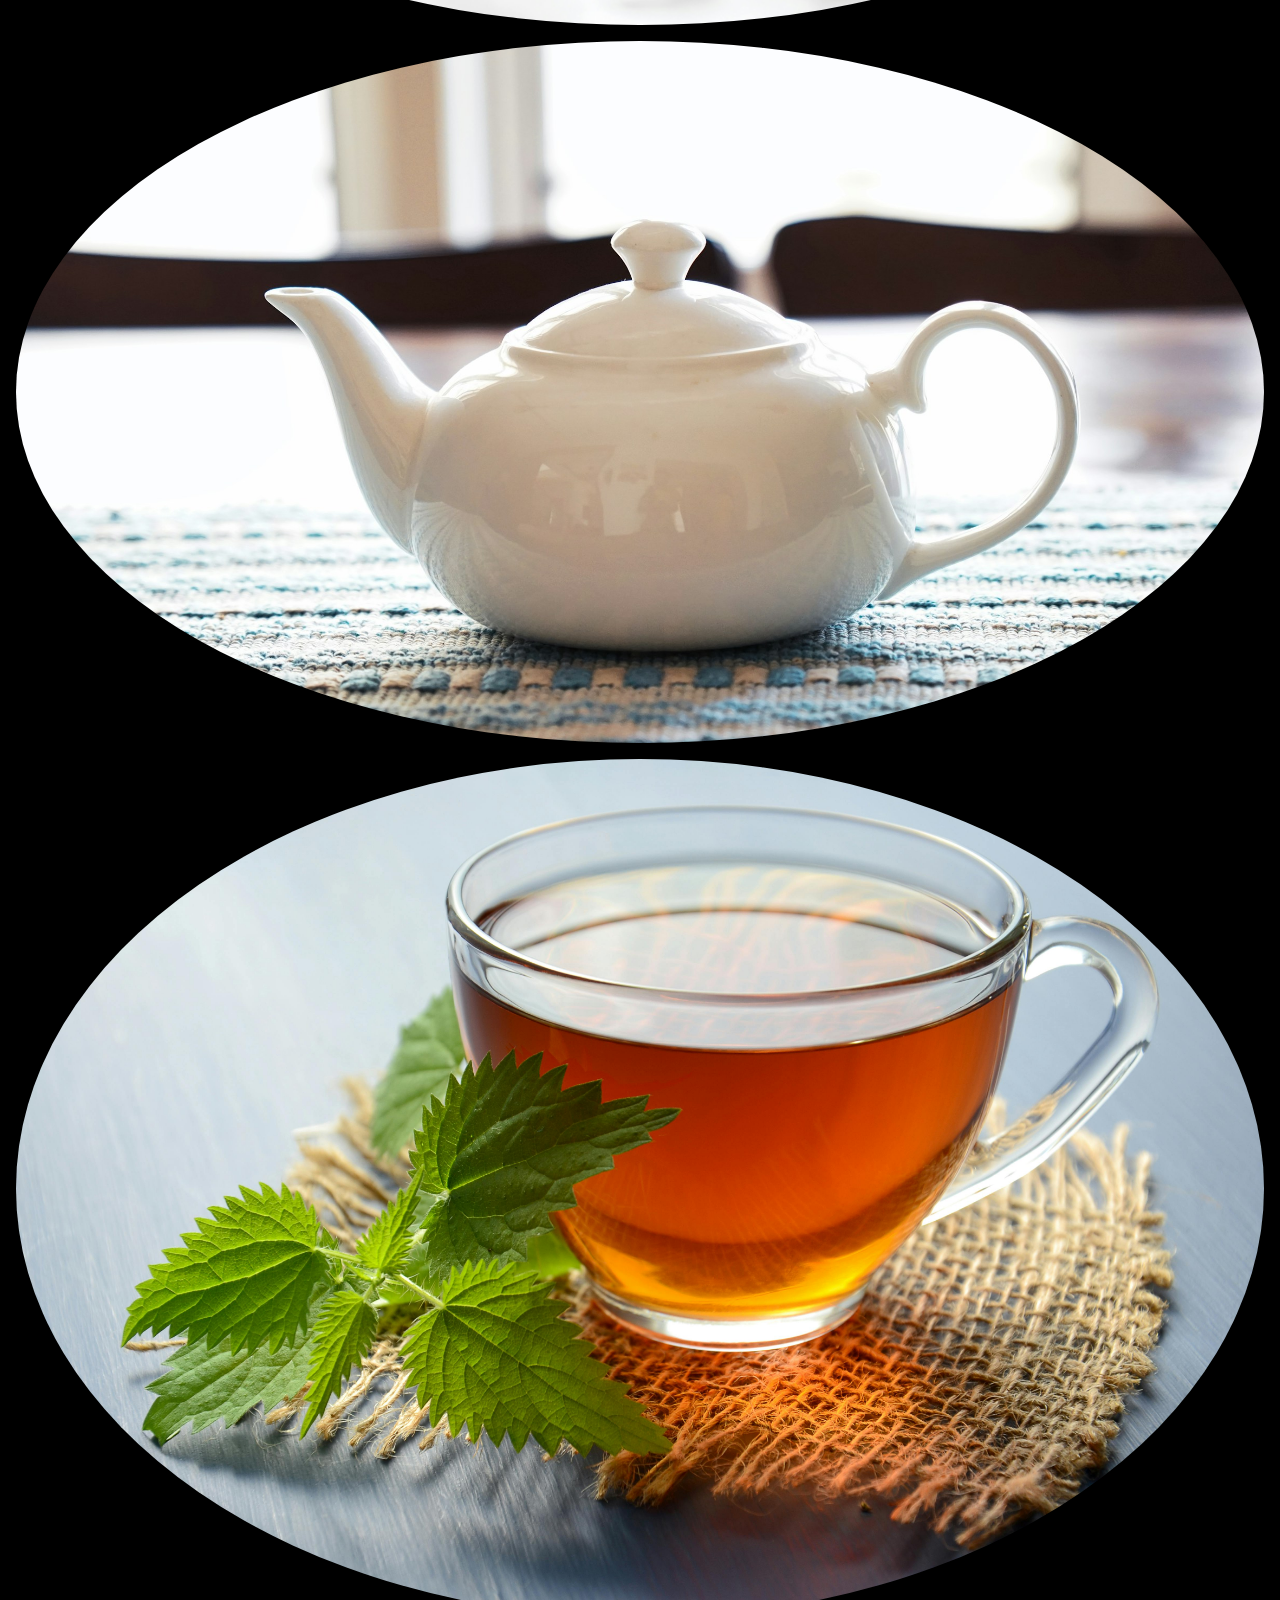
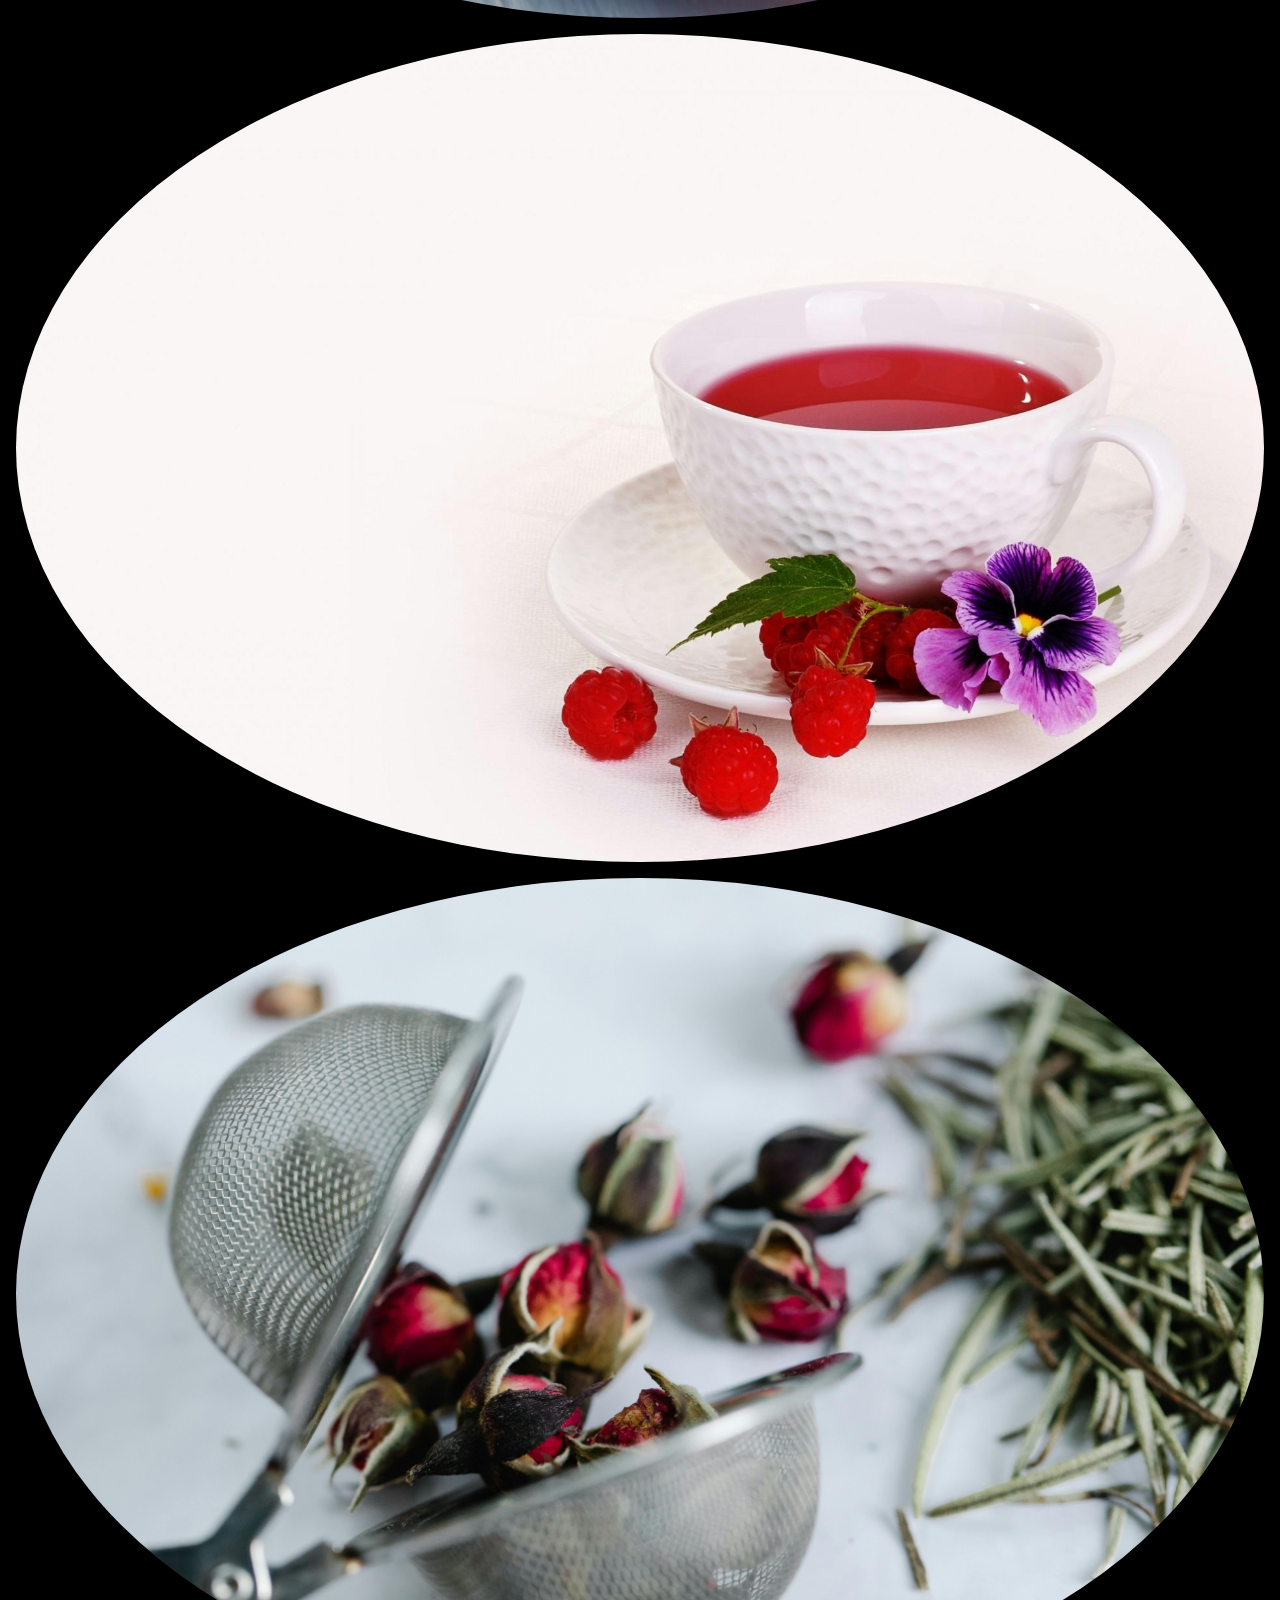
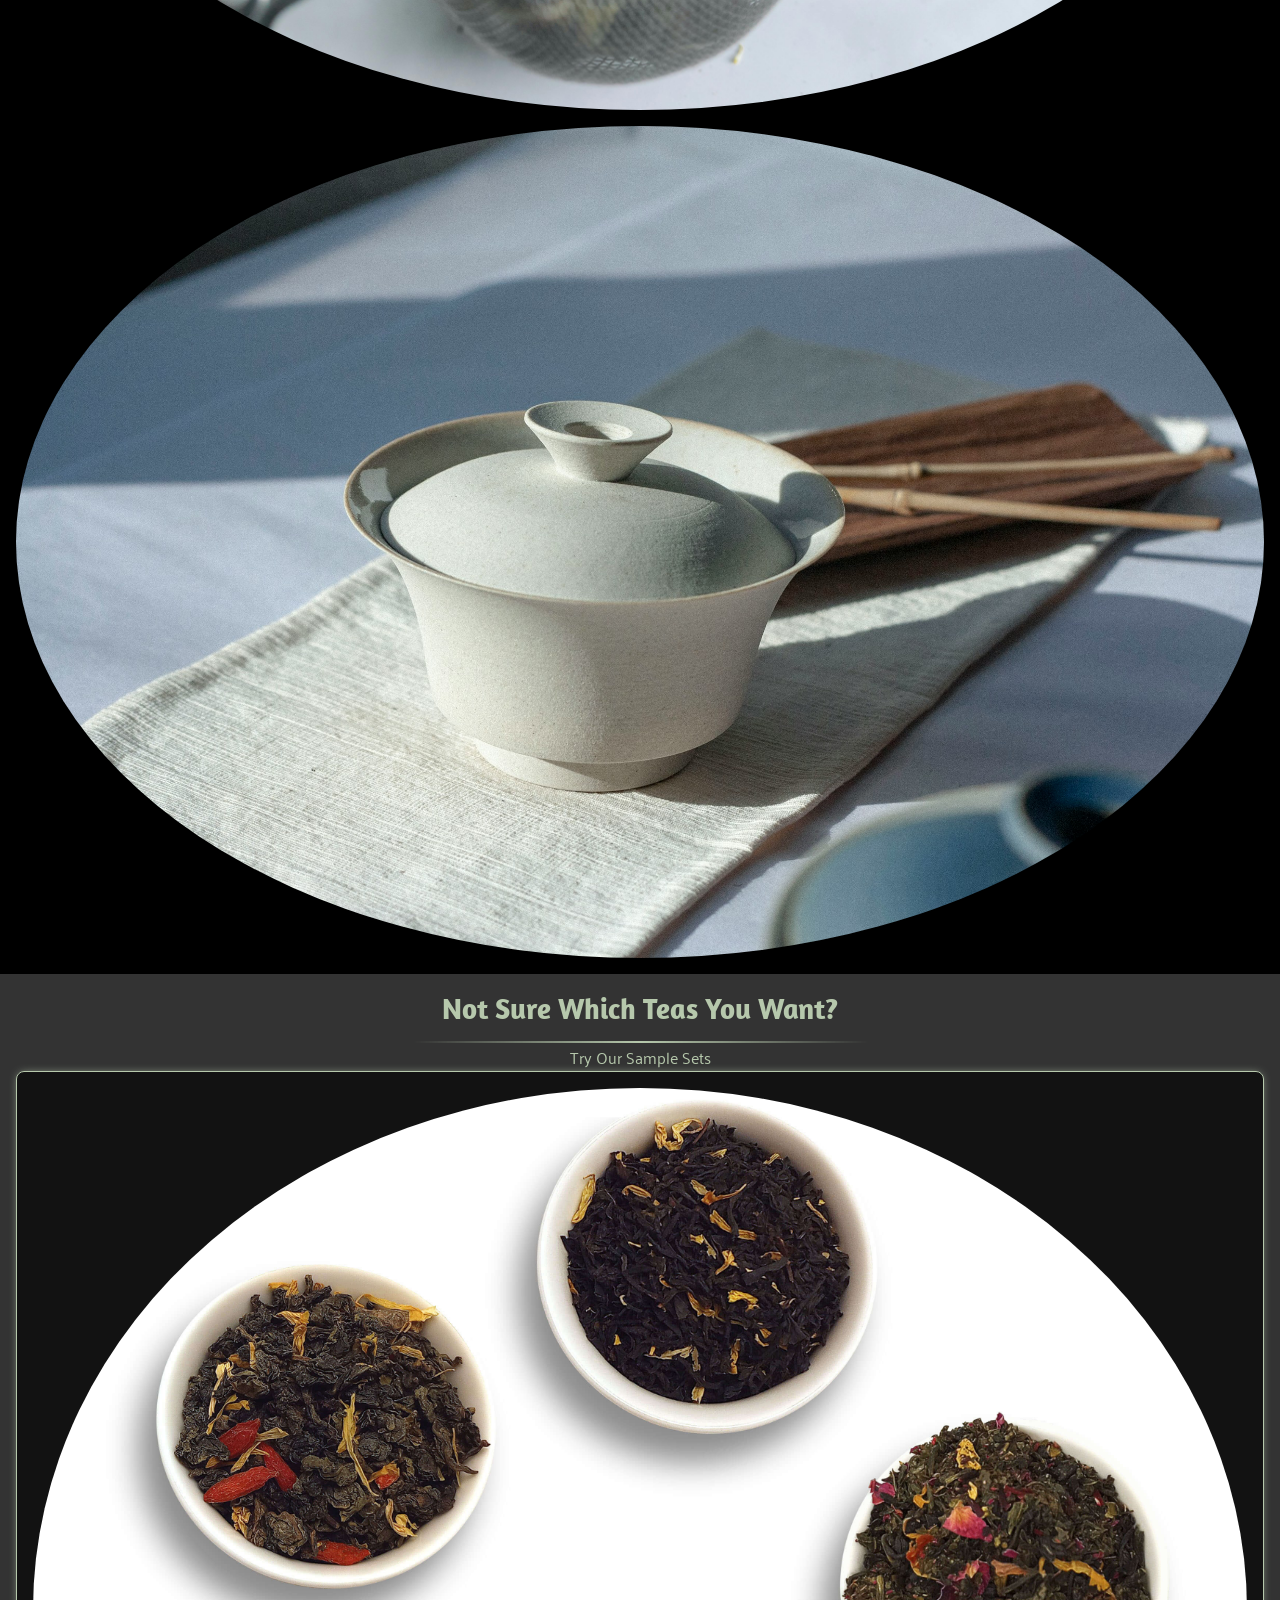
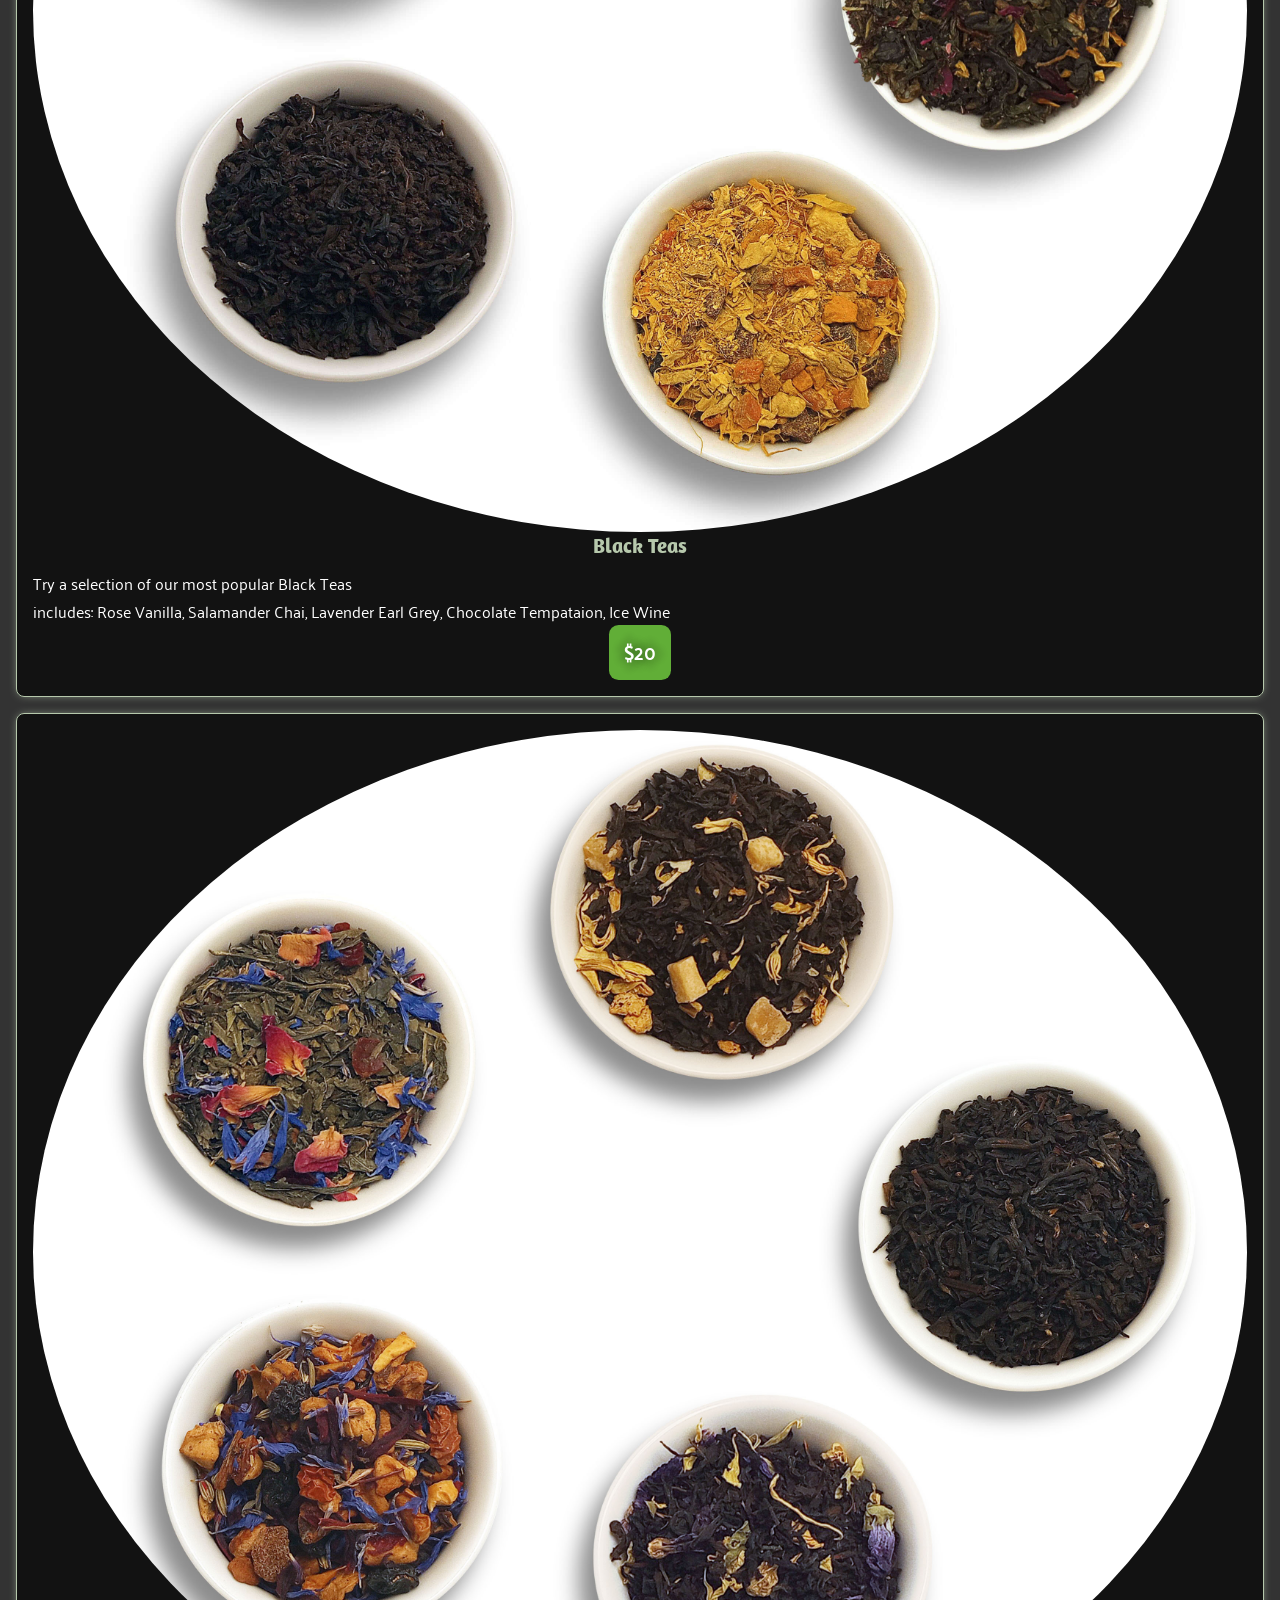
==== commit 567dcfc0: "styling" ====
--- a/index.html
+++ b/index.html
@@ -7,25 +7,35 @@
 	<link rel="preconnect" href="https://fonts.googleapis.com">
 	<link rel="preconnect" href="https://fonts.gstatic.com" crossorigin>
 	<link href="https://fonts.googleapis.com/css2?family=Amaranth:ital,wght@0,400;0,700;1,400;1,700&family=Palanquin:wght@100;200;300;400;500;600;700&display=swap" rel="stylesheet">
-	<link rel="stylesheet" href="css/style.css">
-	<link rel="stylesheet" href="css/navBarStyle.css">
-<!--	<link rel="stylesheet" href="css/buttonBarStyle.css">-->
 	<link rel="stylesheet" href="css/fa/fontawesome.css">
 	<link rel="stylesheet" href="css/fa/brands.css">
 	<link rel="stylesheet" href="css/fa/regular.css">
 	<link rel="stylesheet" href="css/fa/solid.css">
+	<link rel="stylesheet" href="css/style.css">
+	<link rel="stylesheet" href="css/navBarStyle.css">
+<!--	<link rel="stylesheet" href="css/buttonBarStyle.css">-->
+
 	<title>Dahlia Tea</title>
 </head>
 <body>
-<!--NAVIGATION BAR-->
+<!--NAVIGATION BAR & STYLES-->
+<input type="radio" name="page-theme" id="light-theme">
+<input type="radio" name="page-theme" id="dark-theme" checked>
+<input type="radio" name="page-theme" id="fall-theme">
+<main>
 	<nav>
 		<div class ="logo">
 			<img src="images/dahliaTeaCoLogo-11-22-outline.svg" class="logo">
 		</div>
+			<!-- <label for="theme-menu-trigger" class="spotlight button theme-menu-trigger">
+				<i class="fa-solid fa-sun"></i>
+				<hr class="buttonDivider">
+				<i class="fa-solid fa-moon"></i>
+			</label> -->
 		<div class="menuGroup">
-			<label for="mobile-menu-trigger" class="spotlight button">&#9776;</label>
+			<label for="mobile-menu-trigger" class="spotlight button menuTrigger">&#9776;</label>
 			<input type="checkbox" id="mobile-menu-trigger">
-			<ul>
+			<ul id="menu-trigger">
 				<li><a href="#hero">Home</a></li>
 				<li><a href="#about">About</a></li>
 				<li><a href="#custom">Custom</a></li>
@@ -34,7 +44,15 @@
 				<li><a href="#contact">Contact</a></li>
 			</ul>
 		</div>
+		</div>
 	</nav>
+		<div class="theme-menu">
+			<input type="checkbox" id="theme-menu-trigger">
+			<label class="theme-label button " for="light-theme"><i class="theme-label fa-solid fa-sun fa-sm"></i></label>
+			<label class="theme-label button" for="dark-theme"><i class="fa-solid fa-moon fa-sm"></i></label>
+			<label class="theme-label button" for="fall-theme"><i class="fa-solid fa-leaf turn80 fa-sm"></i></label>
+		</div>
+</main>
 <!--1: HERO SECTION-->
 	<div id="hero">
 		<div class="heroBackgroundDiv">
@@ -50,7 +68,7 @@
 		</div>
 	</div>
 <!--ADDITIONAL FLOATING COMPONENTS-->
-<div class="floatContainer">
+<!-- <div class="floatContainer">
 	<div class="float">
 		<div>
 			<div class="spotlight button">
@@ -67,10 +85,10 @@
 			<a href="#hero" title="Return to top" class="spotlight button"><i class="fa-solid fa-angle-up"></i></a>
 		</div>
 	</div>
-</div>
+</div> -->
 <!--2: ABOUT SECTION-->
 	<div id="about" class="cardContainer">
-		<div class = "about card titleBodyContainer">
+		<div class="about card">
 			<h2>Who We Are</h2>
 			<hr>
 			<p>Welcome to Dahlia Tea Co, a small, passionate, tea business located in Victoria, BC. We’re all about tea, but more importantly, we’re all about being socially conscious, staying true to our sustainability and ethical values, and sharing the love for floral and flavored teas.</p>
@@ -86,42 +104,42 @@
 		<h2>Our Teas</h2>
 		<hr>
 		<div class="teaListContainer cardContainer">
-			<div class="card">
+			<div class="card item">
 				<div class="innerShadow">
 					<img src="images/RoseVanilla.jpg" alt="Photograph of Rose Vanilla Cream tea leaves in teacup">
 				</div>
 				<h3>Rose Vanilla Cream</h3>
 				<p>Smooth Vanilla highlights, bright perfumy rose notes and a hint of creaminess.</p>
 			</div>
-			<div class="card">
+			<div class="card item">
 				<div class="innerShadow">
 					<img src="images/ChocolateTemptation.jpg" alt="Photograph of Chocolate Tempataion tea leaves in teacup">
 				</div>
 				<h3>Chocolate Temptation</h3>
 				<p>Deeply chocolate with subtle fruity and vanilla notes.</p>
 			</div>
-			<div class="card">
+			<div class="card item">
 				<div class="innerShadow">
 					<img src="images/SpringSalamanderChai.jpg" alt="Photograph of Spring Salamander Chai tea leaves in teacup">
 				</div>
 				<h3>Spring Salamander Chai</h3>
 				<p>Ginger and cardamom intertwine with lavish floral notes and a peppery finish.</p>
 			</div>
-			<div class="card">
+			<div class="card item">
 				<div class="innerShadow">
 					<img src="images/LavEarlGrey.jpg" alt="Photograph of Lavender Earl Grey tea leaves in teacup">
 				</div>
 				<h3>Lavender Earl Grey</h3>
 				<p>Heady lavender and classic Earl Grey, delivering an enchanting floral perfume.</p>
 			</div>
-			<div class="card">
+			<div class="card item">
 				<div class="innerShadow">
 					<img src="images/SakuraBreeze.jpg" alt="Photograph of Sakura Breeze Sencha tea leaves in teacup">
 				</div>
 				<h3>Sakura Breeze Sencha</h3>
 				<p>Sencha green tea with floral notes, subtle cherry, and lingering sweetness. Light and delightful.</p>
 			</div>
-			<div class="card">
+			<div class="card item">
 				<div class="innerShadow">
 					<img src="images/GreenRoseh.jpg" alt="Photograph of Green Rosé tea leaves in teacup">
 				</div>
@@ -143,8 +161,8 @@
 		</div>
 	</div>
 <!--4: GALLERY SECTION 6 images-->
-	<div id="images" classs="titleBodyContainer">
-		<div class="card">
+	<div id="images" class="">
+		<div class="titleBodyContainer">
 			<h2>Tea Accessories</h2>
 			<hr>
 			<div class="cardContainer">
@@ -230,7 +248,7 @@
 	</div>
 
 <!--FOOTER-->
-	<div>
+	<div class="foot">
 		<h5>Copyright &#169; Dahlia Tea Co 2026</h5>
 	</div>
 
--- a/css/style.css
+++ b/css/style.css
@@ -1,17 +1,37 @@
 :root {
     --spotlightColor: #61ae37;
     --spotlight-dark-Color: #284916;
-    --background-primary-color: #000000;
-    --background-secondary-color: #333;
-    --background-secondary-dark-color: #222;
+    --background-primary-color-hsl: 0, 0%, 20%;
+    --background-primary-color: hsl(var(--background-primary-color-hsl), 100%);
+    --background-primary-dark-color: #222;
+    --background-secondary-color: #000;
+    --background-secondary-dark-color: #000;
     --font-primary-color: #fff;
     --font-secondary-color: hsl(99, 20%, 73%);
     --font-spotlight-color: #fff;
     --font-spotlight-shadow-offset: 0.35em;
     --font-spotlight-shadow-offset-neg: -0.35em;
-    --font-spotlight-shadow: #00000030;
-    --overlay-color: #000000A0;
+    --shadow-hsl-color: 0, 0%, 0%;
+    --overlay-hsl-color: 0, 0%, 0%;
+    --font-spotlight-shadow: hsl(var(--shadow-hsl-color), 20%);
+    --overlay-color: hsl(var(--overlay-hsl-color), 65%);
     --hero-height: 100vh;
+    --standard-padding: 1em;
+    --standard-border-radius: 0.5em;
+    --standard-transition: 1s
+}
+/*ALT THEMES*/
+:root:has(#light-theme:checked) {
+    --background-primary-color: hsl(99, 20%, 73%);
+    --background-primary-dark-color: hsl(99, 20%, 53%);
+    --background-secondary-color: #ffffff;
+    --background-secondary-dark-color: hsl(99, 20%, 73%);
+    --spotlight-dark-Color: #8ce75b;
+    --spotlight-dark-Color-alt: #7aec3d;
+    --font-primary-color: #000;
+    --font-secondary-color: hsl(99, 20%, 73%);
+    --overlay-hsl-color: 0, 0%, 100%;
+    --overlay-color: hsl(var(--overlay-hsl-color), 40%);
 }
 
 * {
@@ -43,9 +63,6 @@
 h2, h3 {
     margin: 0em 1em 0.5em 1em;
     color: var(--font-secondary-color);
-/*    background-color: #00000050;
-    width: 100%;
-    border-radius: 0.2em;*/
 }
 
 
@@ -73,34 +90,46 @@
     mask-image: linear-gradient(to right, transparent, black, transparent);
 }
 
+.foot {
+    background-color: var(--background-secondary-dark-color);
+    width: 100%;
+}
 /*basic card styling*/
 .card {
-    width: 80%;
     display: flex;
     flex-direction: column;
     justify-content: center;
     align-items: center;
-    border-radius: 8px;
-    padding: 1em;
-    margin: 1em;
+    border-radius: var(--standard-border-radius);
+    padding: var(--standard-padding);
     background-color: var(--overlay-color);
     hyphens: auto;
     position: relative;
     border: 1px solid var(--font-secondary-color);
     box-shadow: 0 0px 10px -3px var(--font-secondary-color);
-}
-
-.card img {
+    transition: background-color var(--standard-transition), box-shadow var(--standard-transition);
+}
+
+.card img, .titleBodyContainer img {
     width: 100%;
     border-radius: 50%;
     display: block;
 }
 
+.card p {
+    align-self: start;
+}
+
 .innerShadow img {
     width: 100%;
     border-radius: 50%;
     display: block;
 }
+
+/* #images img {
+    width: calc(100% - 2*var(--standard-padding));
+    margin: calc(var(--standard-padding));
+} */
 
 .innerShadow {
     position: relative;
@@ -115,7 +144,7 @@
     height: 100%;
     width: 100%;
     content: "";
-    box-shadow: inset 0 0 10px 0px black;
+    box-shadow: inset 0 0 10px 0px hsl(var(--shadow-hsl-color));
     border-radius: 50%;
     inset: 0;
     z-index: 2;
@@ -127,28 +156,43 @@
     align-items: center;
 }
 
+.cardContainer {
+    gap: var(--standard-padding);
+}
+
+.titleBodyContainer {
+    padding: var(--standard-padding);
+}
+
 /*SPOTLIGHT STYLES*/
+.button {
+    border: 0px;
+    border-radius: var(--standard-border-radius);
+    margin: 0px;
+	padding: 0.45em 0.8em 0.55em 0.8em;
+    text-decoration: none;
+    background: var(--background-primary-dark-color);
+    color: var(--font-primary-color);
+	display: inline-block;
+    text-shadow: 
+            var(--font-spotlight-shadow-offset) 0 var(--font-spotlight-shadow-offset) var(--font-spotlight-shadow), 
+            var(--font-spotlight-shadow-offset-neg) 0 var(--font-spotlight-shadow-offset) var(--font-spotlight-shadow), 
+            0 var(--font-spotlight-shadow-offset) var(--font-spotlight-shadow-offset) var(--font-spotlight-shadow), 
+            0 var(--font-spotlight-shadow-offset-neg) var(--font-spotlight-shadow-offset) var(--font-spotlight-shadow);
+	font-size: 1.2em;
+}
+
 .spotlight {
     background: var(--spotlightColor);
     color: var(--font-spotlight-color);
     font-weight: bold;
     text-transform: capitalize;
-    border: 0px;
-    border-radius: 0.5em;
-    text-shadow: 
-            var(--font-spotlight-shadow-offset) 0 var(--font-spotlight-shadow-offset) var(--font-spotlight-shadow), 
-            var(--font-spotlight-shadow-offset-neg) 0 var(--font-spotlight-shadow-offset) var(--font-spotlight-shadow), 
-            0 var(--font-spotlight-shadow-offset) var(--font-spotlight-shadow-offset) var(--font-spotlight-shadow), 
-            0 var(--font-spotlight-shadow-offset-neg) var(--font-spotlight-shadow-offset) var(--font-spotlight-shadow);
-	display: inline-block;
 	font-style: normal;
-	font-size: 1.2em;
-    font-weight: bold;
-    margin: 0px;
-	padding: 0.45em 0.8em 0.55em 0.8em;
-    text-decoration: none;
-}
-
+}
+
+.spotlight:hover {
+    background-image: linear-gradient(-45deg, var(--spotlight-dark-Color), var(--spotlightColor), var(--spotlight-dark-Color));
+}
 
 /*SPECIFIC SECTIONS*/
 .about h3 {
@@ -191,10 +235,8 @@
 
 .heroContent {
 	text-align: center;
-	border-radius: 8px;
-	padding: 2px;
 	box-shadow: var(--shadowBlured);
-    padding: 2%;
+    padding: var(--standard-padding);
 }
 
 /*ABOUT SECTION */
@@ -210,9 +252,15 @@
 
 /*CUSTOM/OUR TEAS SECTION*/
 #custom {
-    background-color: #000000;
-    padding: 3em;
-}
+    background-color: var(--background-primary-color);
+}
+
+ .item:hover {
+    border: 1px solid var(--spotlightColor);
+    background-color: color-mix(in srgb, var(--background-secondary-color) 65%, var(--spotlight-dark-Color) 35%);
+    box-shadow: 0 0px 15px 0px var(--spotlightColor);
+}
+
 
 #custom h2 {
     font-size: 2.2em;
@@ -235,10 +283,6 @@
 }
 
 /*BUTTON BAR */
-.floatContainer {
-    /* position: fixed; */
-}
-
 .float {
     display: flex;
     justify-content: space-between;
--- a/css/navBarStyle.css
+++ b/css/navBarStyle.css
@@ -1,31 +1,35 @@
 :root {
-    --nav-background-primary-color: #00000000; /* 0% opacity */
-    --nav-background-secondary-color: var(--background-secondary-color);
-    --nav-background-secondary-dark-color: var(--background-secondary-dark-color);
+    --nav-background-primary-color: hsl(var(--background-primary-color-hsl), 0%); /* 0% opacity */
+    --nav-background-secondary-color: var(--background-primary-color);
+    --nav-background-secondary-dark-color: var(--background-primary-dark-color);
     --nav-font-primary-color: var(--font-primary-color); 
     --nav-font-secondary-color: var(--font-primary-color); 
 }
 
-/* style the nav bar */
-nav {
-    width: calc(100% - 2 * 0.8em);
+/* style the nav bar & theme changer */
+nav, .theme-menu {
+    width: calc(100% - var(--standard-padding));
     background: var(--nav-background-primary-color);
     display: flex;
     justify-content: space-between;
-    align-items: center;
-    padding: 0.8em;
+    align-items: flex-start;
+    padding: calc(var(--standard-padding)/2);
     z-index: 99;
     position: fixed;
 }
 
+.theme-menu {
+    bottom: 0;
+    z-index: 98;
+    justify-content: flex-start;
+    gap: calc(var(--standard-padding)/2); 
+}
 
 .menuGroup {
     display: flex;
     flex-direction: column;
     align-items: end;
-}
-
-nav ul { display: none; }                    
+}     
 
 /* hide the base ul styles */
 nav ul {
@@ -34,6 +38,8 @@
     text-align: center;
     padding: 0px;
     margin: 0px;
+    border-radius: var(--standard-border-radius);
+    overflow: hidden;
 }
  
 /* style the menu item */
@@ -45,6 +51,7 @@
     display: flex;
     flex-direction: column;
     vertical-align: top;
+    padding: 0 var(--standard-padding);
 }
 
 /* first level of the menu */
@@ -63,17 +70,12 @@
 }
 
 /* set the hover state with a background color */
-nav a:hover {
-    display: block;
+nav li:hover {
     background-color: var(--spotlightColor);
 }
 
 /* hide the checkbox */
-#mobile-menu-trigger { display: none; } 
-
-img.logo {
-    filter: drop-shadow(0px 0px 1px #00000050) drop-shadow(0px 0px 3px #00000080) drop-shadow(0px 0px 8px #000000f0) drop-shadow(0px 0px 12px #000000f0); 
-}
+#mobile-menu-trigger, #theme-menu-trigger { display: none; } 
 
 /* desktop/tablet styles */
 @media (min-width: 768px) {
@@ -89,21 +91,70 @@
 }
 
 /* style the hamburger */
-nav label.spotlight {
+.menuTrigger {
 	display: inline-block;
 	font-style: normal;
 	font-size: 1.2em;
     font-weight: bold;
     margin: 0px;
 	padding: 0.5em 0.8em ;
-}  
+}
 
-nav input:checked ~ ul {
-    display: block;
+/* style logo */
+img.logo {
+    filter: drop-shadow(0px 0px 1px hsl(var(--overlay-hsl-color), 35%)) drop-shadow(0px 0px 3px hsl(var(--overlay-hsl-color), 50%)) drop-shadow(0px 0px 8px hsl(var(--overlay-hsl-color), 90%)) drop-shadow(0px 0px 12px hsl(var(--overlay-hsl-color), 90%)); 
 }
+
+
 
 .logo {
     height: 3em;
     padding: 0px;
     border: none;
 }
+
+/*STYLE BUTTONS & EFFECT*/
+label.theme-label { 
+    display: inline-block;
+    cursor: pointer;
+}
+
+input#dark-theme:checked ~ main label[for=dark-theme], 
+input#light-theme:checked ~ main label[for=light-theme],
+input#fall-theme:checked ~ main label[for=fall-theme] {
+    font-weight: bold;
+    background-color: var(--spotlight-dark-Color);    
+    color: var(--font-spotlight-color);
+}
+
+/*hide the "page-theme" radio buttons */
+input[name="page-theme"] { 
+    display: none;
+}
+
+/*
+.theme-menu-trigger i {
+    font-size: 0.75em;
+}
+
+.theme-menu-trigger .fa-moon {
+    position: absolute;
+    bottom: 0px;
+}
+
+.theme-menu-trigger {
+    display: flex;
+    height: 100%;
+} 
+
+.buttonDivider {
+    mask-image: none;
+    border-color: var(--font-spotlight-color);
+    transform: rotate(45deg);
+}
+    */
+
+/* hide & reveal menu lists */
+nav ul { display: none; } 
+
+nav input:checked ~ ul {display: block;}
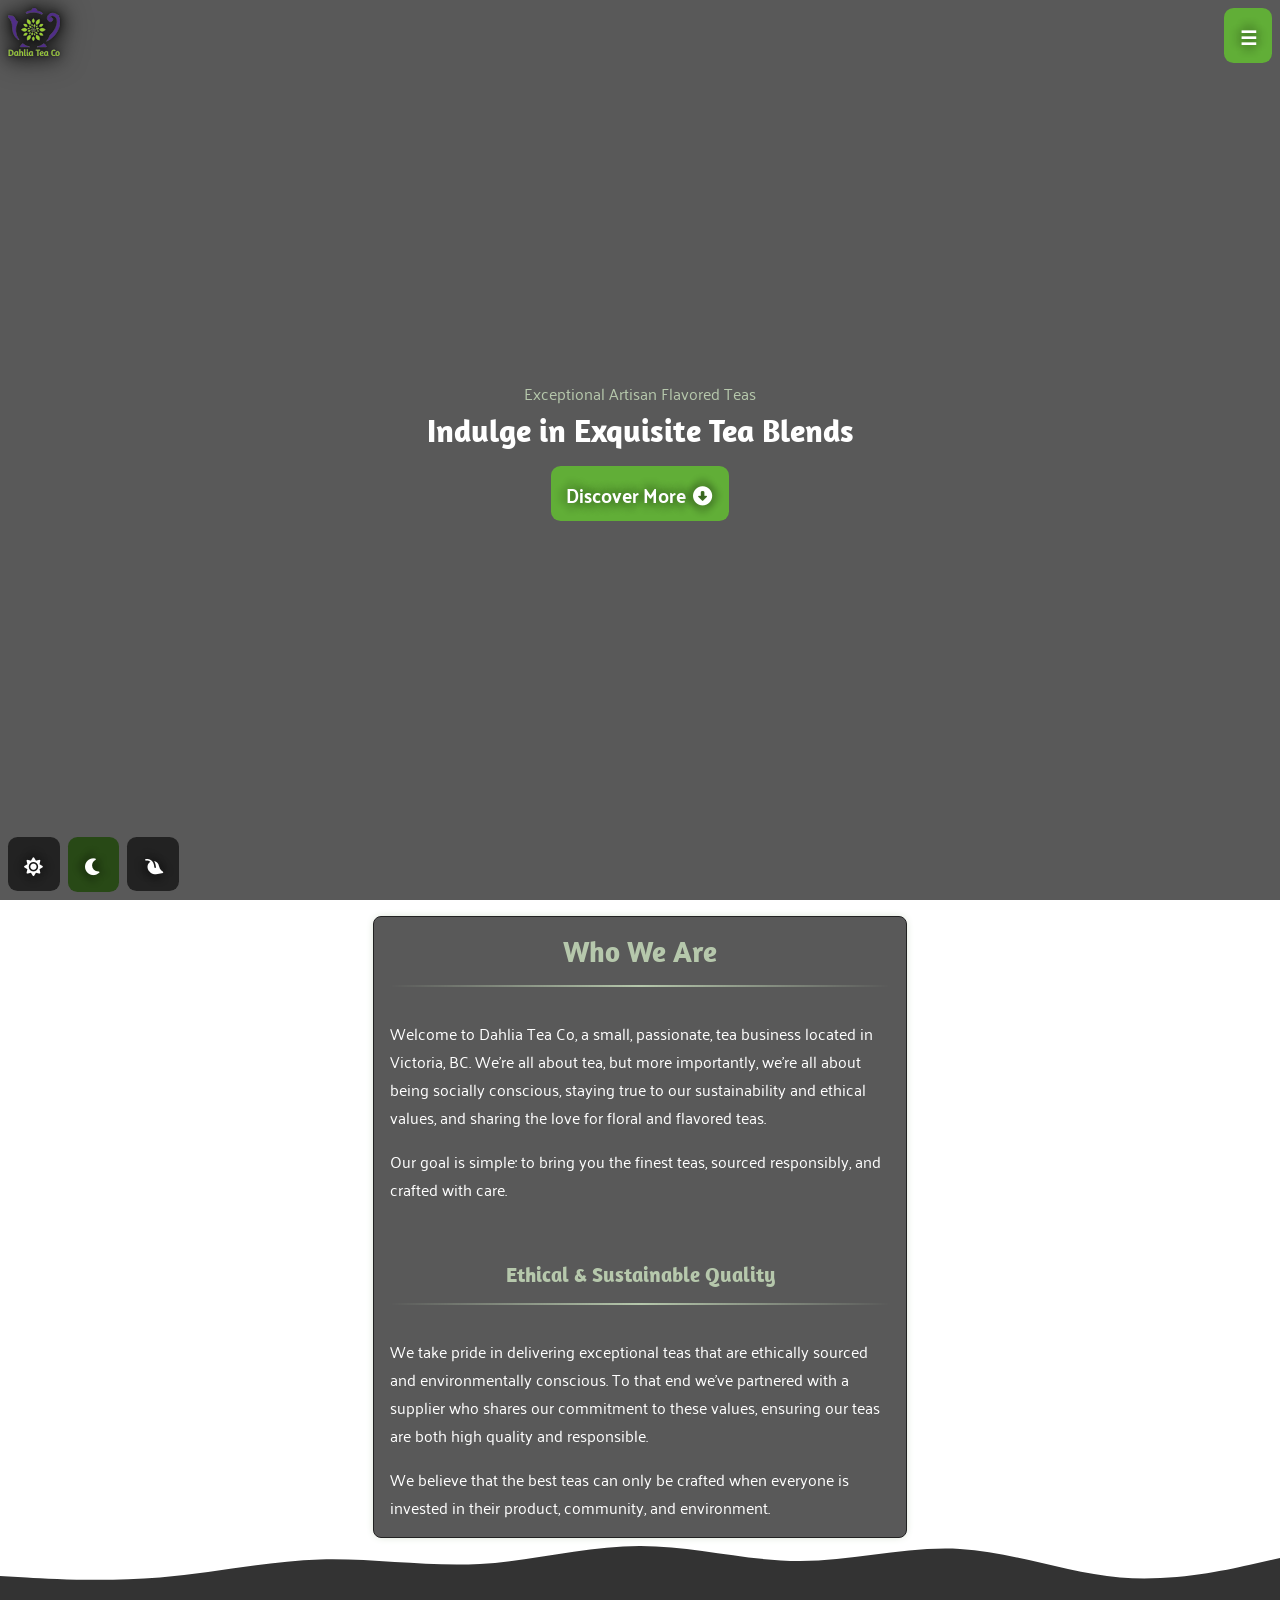
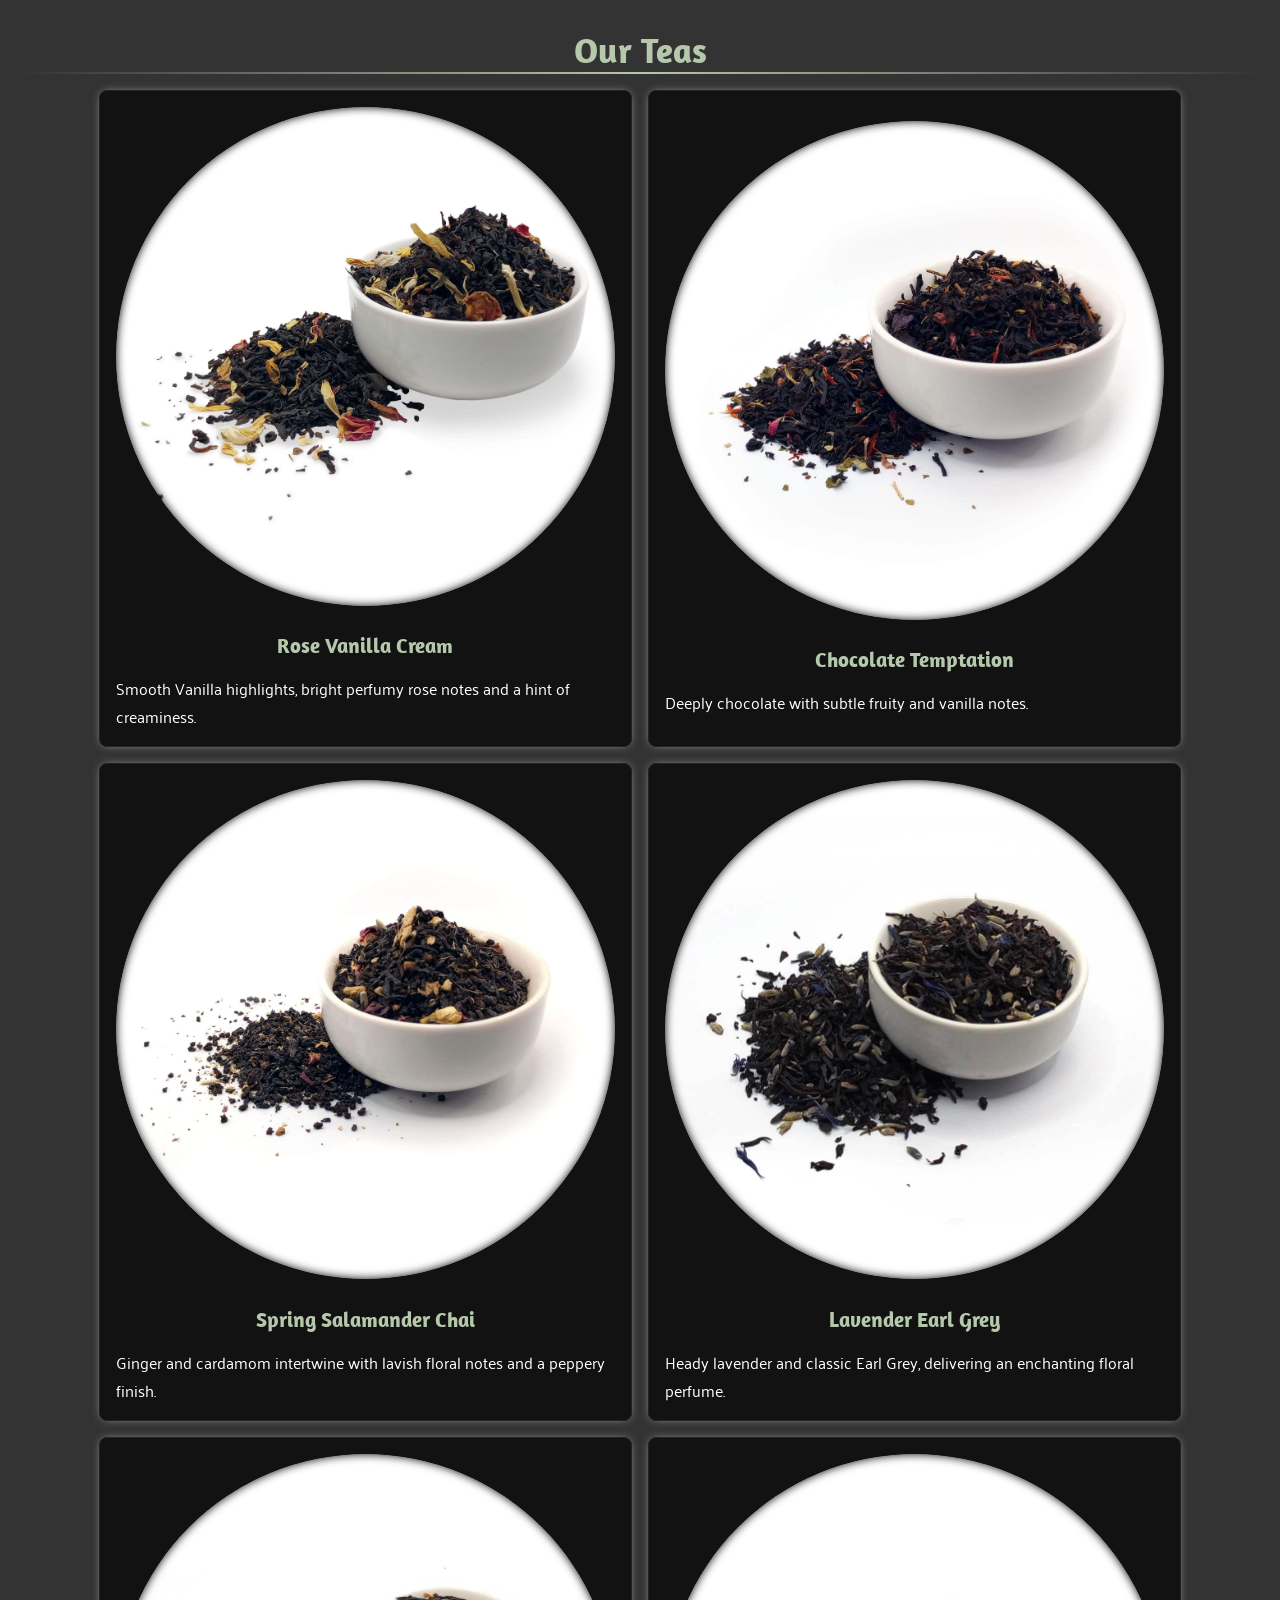
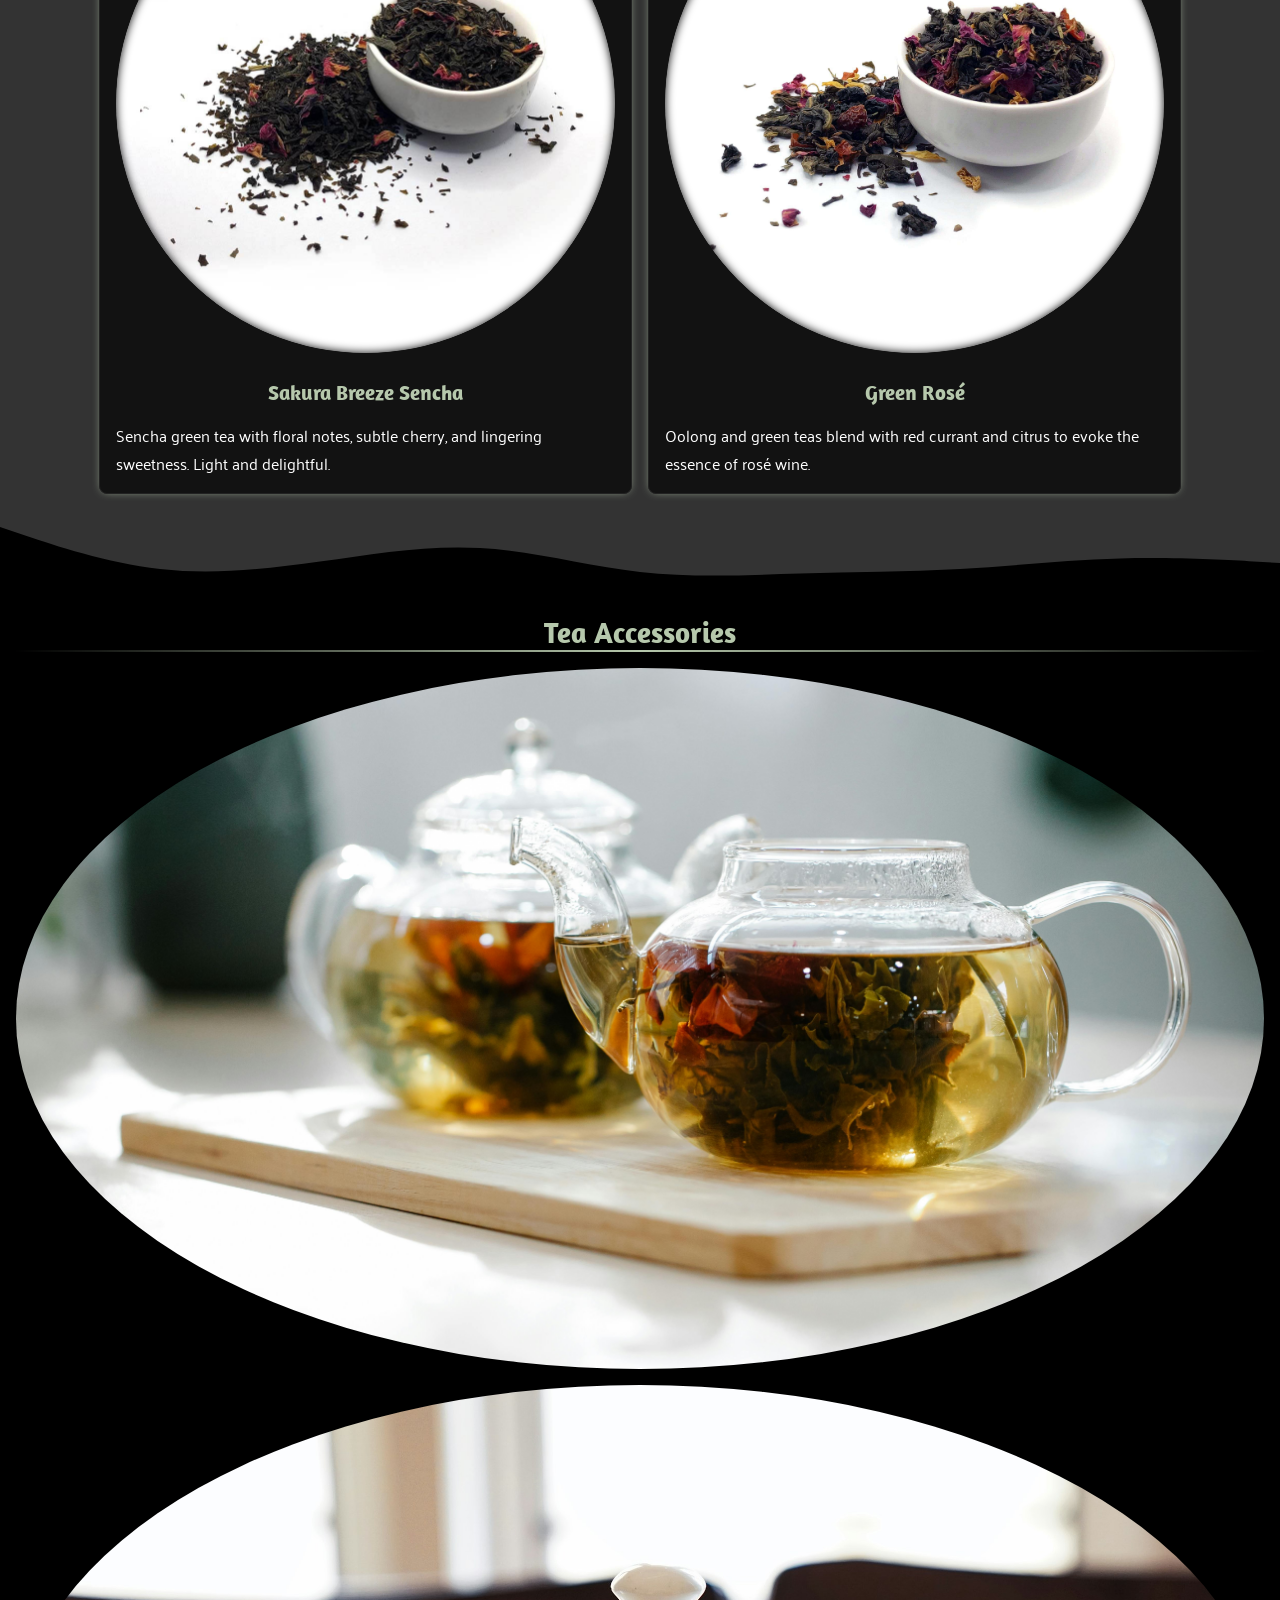
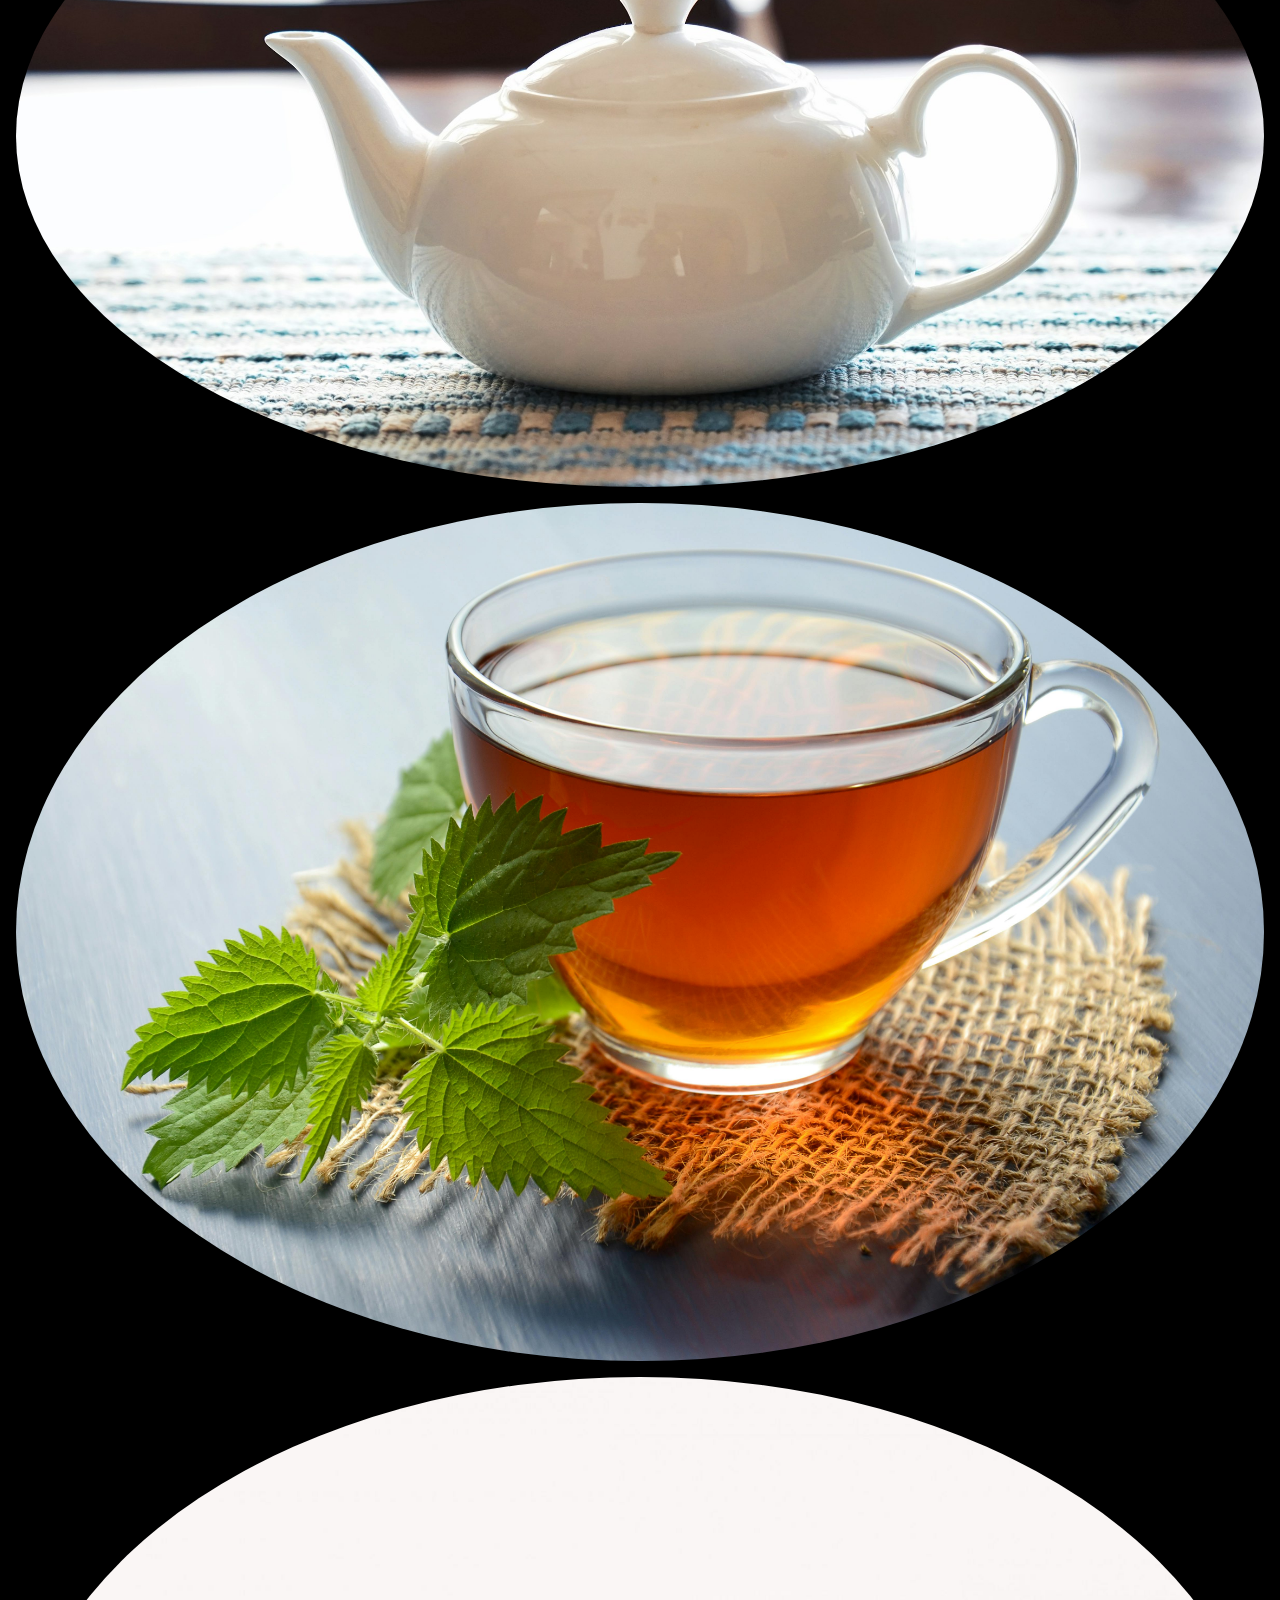
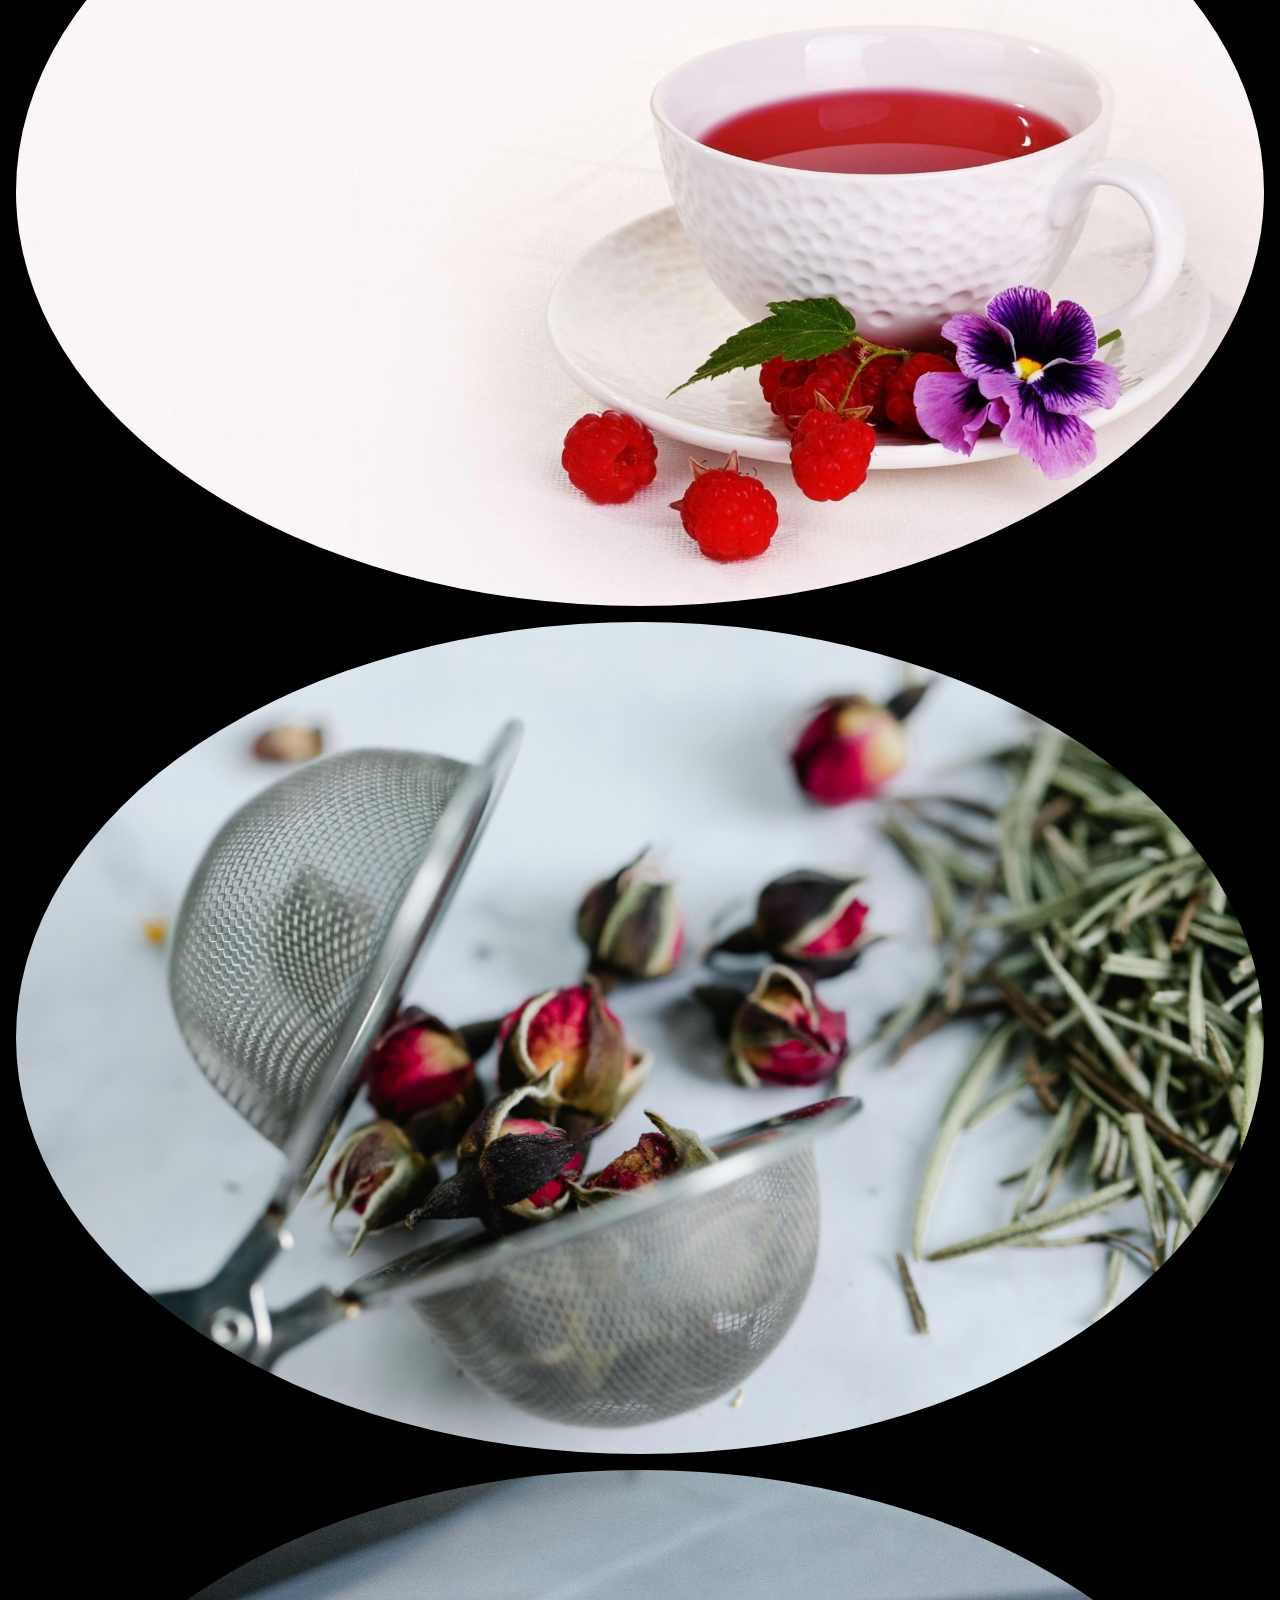
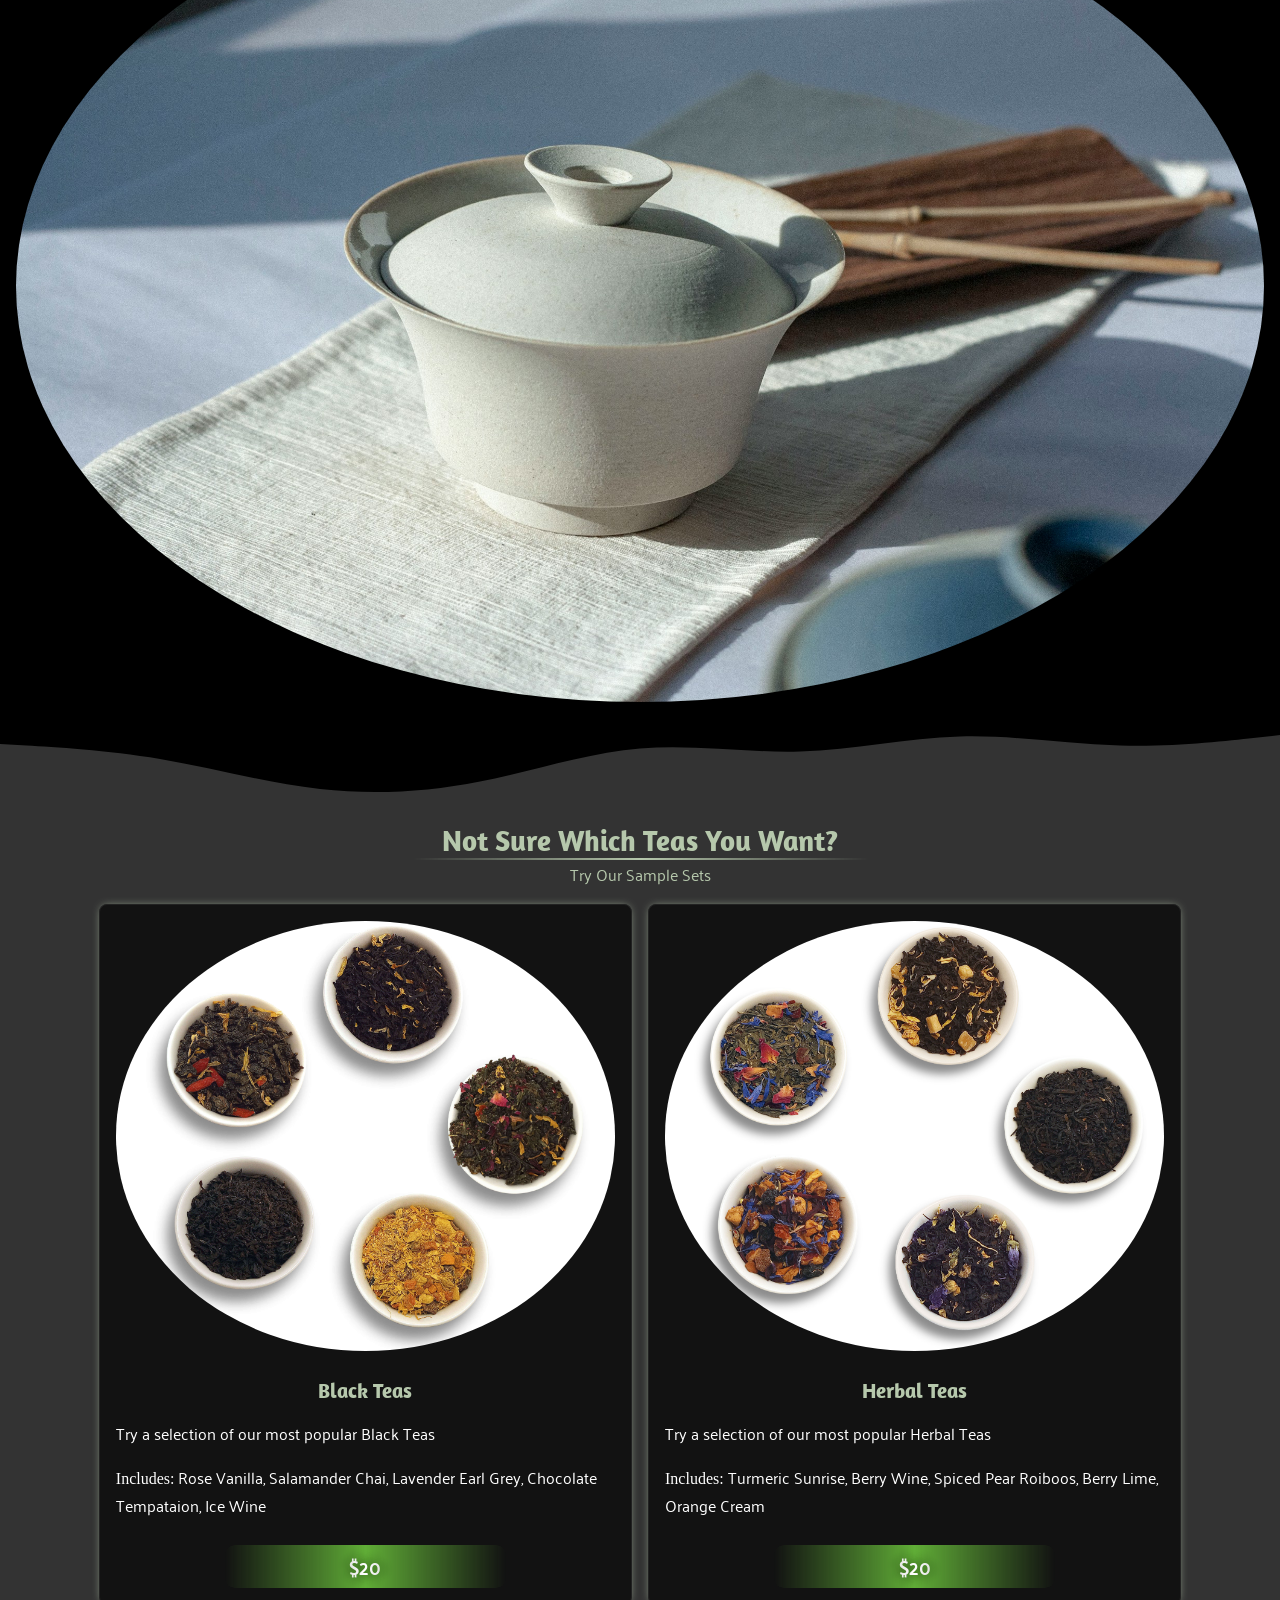
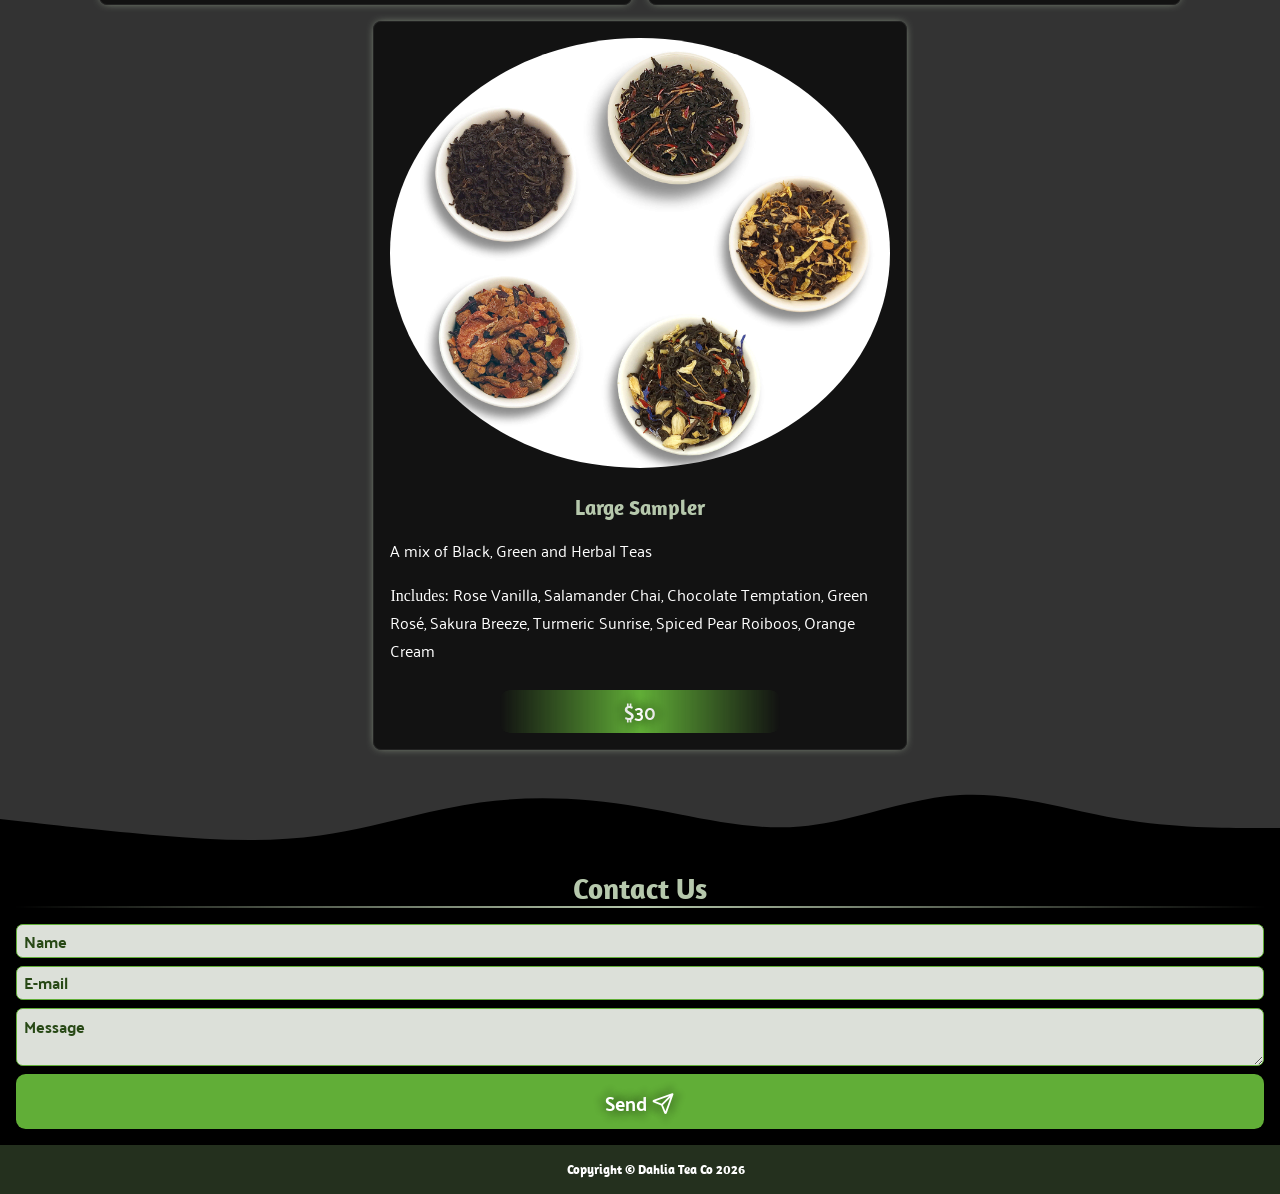
==== commit abba92e2: "merge conflics" ====
--- a/index.html
+++ b/index.html
@@ -67,27 +67,8 @@
 			<a href="#about" class="spotlight button">Discover More <i class="fa-solid fa-circle-down"></i></a>
 		</div>
 	</div>
-<!--ADDITIONAL FLOATING COMPONENTS-->
-<!-- <div class="floatContainer">
-	<div class="float">
-		<div>
-			<div class="spotlight button">
-				<i class="fa-solid fa-sun"></i>
-			</div>
-			<div class="spotlight button">
-				<i class="fa-solid fa-moon"></i>
-			</div>
-			<div class="spotlight button">
-				<i class="fa-solid fa-leaf turn80"></i>
-			</div>
-		</div>
-		<div>
-			<a href="#hero" title="Return to top" class="spotlight button"><i class="fa-solid fa-angle-up"></i></a>
-		</div>
-	</div>
-</div> -->
 <!--2: ABOUT SECTION-->
-	<div id="about" class="cardContainer">
+	<div id="about" class="blurbContainer">
 		<div class="about card">
 			<h2>Who We Are</h2>
 			<hr>
@@ -98,7 +79,14 @@
 			<p>We take pride in delivering exceptional teas that are ethically sourced and environmentally conscious. To that end we’ve partnered with a supplier who shares our commitment to these values, ensuring our teas are both high quality and responsible.</p>
 			<p>We believe that the best teas can only be crafted when everyone is invested in their product, community, and environment.</p>
 		</div>
-	</div>
+		<!-- ABOUT TO OUR TEA DIVIDER -->
+<div class="divider noBg">
+	<svg xmlns="http://www.w3.org/2000/svg" viewBox="0 0 1440 320" preserveAspectRatio="none">
+  		<path fill="#0099ff" fill-opacity="1" d="M0,192L30,197.3C60,203,120,213,180,197.3C240,181,300,139,360,133.3C420,128,480,160,540,149.3C600,139,660,85,720,85.3C780,85,840,139,900,138.7C960,139,1020,85,1080,96C1140,107,1200,181,1260,197.3C1320,213,1380,171,1410,149.3L1440,128L1440,320L1410,320C1380,320,1320,320,1260,320C1200,320,1140,320,1080,320C1020,320,960,320,900,320C840,320,780,320,720,320C660,320,600,320,540,320C480,320,420,320,360,320C300,320,240,320,180,320C120,320,60,320,30,320L0,320Z"></path>
+	</svg>
+</div>
+	</div>
+
 <!--3: OUR TEAS SECTION / "6 FACTS SECTION"-->
 	<div id="custom" class="titleBodyContainer">
 		<h2>Our Teas</h2>
@@ -160,6 +148,12 @@
 			-->
 		</div>
 	</div>
+<!-- OUR TEAS TO GALLERY DIVIDER -->
+ <div class="divider">
+	<svg xmlns="http://www.w3.org/2000/svg" viewBox="0 0 1440 320" preserveAspectRatio="none">
+  		<path fill="#0099ff" fill-opacity="1" d="M0,64L30,96C60,128,120,192,180,213.3C240,235,300,213,360,186.7C420,160,480,128,540,138.7C600,149,660,203,720,224C780,245,840,235,900,229.3C960,224,1020,224,1080,213.3C1140,203,1200,181,1260,176C1320,171,1380,181,1410,186.7L1440,192L1440,320L1410,320C1380,320,1320,320,1260,320C1200,320,1140,320,1080,320C1020,320,960,320,900,320C840,320,780,320,720,320C660,320,600,320,540,320C480,320,420,320,360,320C300,320,240,320,180,320C120,320,60,320,30,320L0,320Z"></path>
+	</svg>
+ </div>
 <!--4: GALLERY SECTION 6 images-->
 	<div id="images" class="">
 		<div class="titleBodyContainer">
@@ -199,6 +193,12 @@
 			</div>
 		</div>
 	</div>
+<!-- GALLERY TO PRICING DIVIDER -->
+ <div class="divider">
+	<svg xmlns="http://www.w3.org/2000/svg" viewBox="0 0 1440 320" preserveAspectRatio="none">
+  		<path fill="#0099ff" fill-opacity="1" d="M0,96L30,101.3C60,107,120,117,180,149.3C240,181,300,235,360,256C420,277,480,267,540,229.3C600,192,660,128,720,112C780,96,840,128,900,122.7C960,117,1020,75,1080,69.3C1140,64,1200,96,1260,101.3C1320,107,1380,85,1410,74.7L1440,64L1440,0L1410,0C1380,0,1320,0,1260,0C1200,0,1140,0,1080,0C1020,0,960,0,900,0C840,0,780,0,720,0C660,0,600,0,540,0C480,0,420,0,360,0C300,0,240,0,180,0C120,0,60,0,30,0L0,0Z"></path>
+	</svg>
+ </div>
 <!--5: PRICING SECTION-->
 	<div id="pricing" class="titleBodyContainer">
 		<div>
@@ -212,38 +212,45 @@
 				<img src="images/teaSet01.jpg" alt="top down photo of 5 cups of looseleaf tea leaves">
 				<h3>Black Teas</h3>
 				<p>Try a selection of our most popular Black Teas</p>
-				<p>includes: Rose Vanilla, Salamander Chai, Lavender Earl Grey, Chocolate Tempataion, Ice Wine</p>
+				<p><span class="runIn">Includes:</span> Rose Vanilla, Salamander Chai, Lavender Earl Grey, Chocolate Tempataion, Ice Wine</p>
 				<section class="spotlight button">$20</section>
 			</div>
 			<div class="price card">
 				<img src="images/teaSet02.jpg" alt="top down photo of 5 cups of looseleaf tea leaves">
 				<h3>Herbal Teas</h3>
 				<p>Try a selection of our most popular Herbal Teas</p>
-				<p>includes: Turmeric Sunrise, Berry Wine, Spiced Pear Roiboos, Berry Lime, Orange Cream</p>
+				<p><span class="runIn">Includes:</span> Turmeric Sunrise, Berry Wine, Spiced Pear Roiboos, Berry Lime, Orange Cream</p>
 				<section class="spotlight button">$20</section>
 			</div>
 			<div class="price card">
 				<img src="images/teaSet03.jpg" alt="top down photo of 5 cups of looseleaf tea leaves">
 				<h3>Large Sampler</h3>
 				<p>A mix of Black, Green and Herbal Teas</p>
-				<p>includes: Rose Vanilla, Salamander Chai, Chocolate Temptation, Green Rosé, Sakura Breeze, Turmeric Sunrise, Spiced Pear Roiboos, Orange Cream</p>
+				<p><span class="runIn">Includes:</span> Rose Vanilla, Salamander Chai, Chocolate Temptation, Green Rosé, Sakura Breeze, Turmeric Sunrise, Spiced Pear Roiboos, Orange Cream</p>
 				<section class="spotlight button">$30</section>
 			</div>
 		</div>
 	</div>
+<!-- SAMPLE TO CONTACT DIVIDER -->
+ <div class="divider">
+	<svg xmlns="http://www.w3.org/2000/svg" viewBox="0 0 1440 320" preserveAspectRatio="none">
+		<path fill="#0099ff" fill-opacity="1" d="M0,192L30,202.7C60,213,120,235,180,250.7C240,267,300,277,360,250.7C420,224,480,160,540,133.3C600,107,660,117,720,149.3C780,181,840,235,900,218.7C960,203,1020,117,1080,106.7C1140,96,1200,160,1260,192C1320,224,1380,224,1410,224L1440,224L1440,320L1410,320C1380,320,1320,320,1260,320C1200,320,1140,320,1080,320C1020,320,960,320,900,320C840,320,780,320,720,320C660,320,600,320,540,320C480,320,420,320,360,320C300,320,240,320,180,320C120,320,60,320,30,320L0,320Z"></path>
+	</svg>
+</div>
 <!--6: CONTACT FORM-->
 	<div id="contact" class="titleBodyContainer">
 		<h2>Contact Us</h2>
 		<hr>
 		<form>
-			<label for="name">Name </label>
-			<input type="text" id="name" name="name" size="10"></input>
-			<br>
-			<label for="email">E-mail </label>
-			<input type="email" id="email" name="email" size="10"></input>
-			<br>
-			<label for >Message</label><br>
-			<textarea id="message" name="message"></textarea>
+			<!-- <label for="name">Name </label> -->
+			<input type="text" id="name" name="name" placeholder="Name"></input>
+			<!-- <br> -->
+			<!-- <label for="email">E-mail </label> -->
+			<input type="email" id="email" name="email" placeholder="E-mail" required></input>
+			<!-- <br> -->
+			<!-- <label for >Message</label><br> -->
+			<textarea id="message" name="message" placeholder="Message" required></textarea>
+			<button type="submit" class="button spotlight">Send <i class="fa-regular fa-paper-plane"></i></button>
 		</form>
 	</div>
 
--- a/css/style.css
+++ b/css/style.css
@@ -1,16 +1,19 @@
 :root {
     --spotlightColor: #61ae37;
     --spotlight-dark-Color: #284916;
+    --spotlight-bright-Color: #7aec3d;
+    --spotlight-soft-color: hsl(99, 20%, 73%);
     --background-primary-color-hsl: 0, 0%, 20%;
     --background-primary-color: hsl(var(--background-primary-color-hsl), 100%);
     --background-primary-dark-color: #222;
     --background-secondary-color: #000;
     --background-secondary-dark-color: #000;
     --font-primary-color: #fff;
-    --font-secondary-color: hsl(99, 20%, 73%);
+    --font-secondary-color: var(--spotlight-soft-color);
     --font-spotlight-color: #fff;
     --font-spotlight-shadow-offset: 0.35em;
     --font-spotlight-shadow-offset-neg: -0.35em;
+    --font-form-color: var(--spotlight-dark-Color);
     --shadow-hsl-color: 0, 0%, 0%;
     --overlay-hsl-color: 0, 0%, 0%;
     --font-spotlight-shadow: hsl(var(--shadow-hsl-color), 20%);
@@ -18,8 +21,13 @@
     --hero-height: 100vh;
     --standard-padding: 1em;
     --standard-border-radius: 0.5em;
-    --standard-transition: 1s
-}
+    --standard-transition: 1s;
+/* MEDIA QUERY BREAKPOINTS */
+    /* --phone-screen-width: 393px;
+    --tabletv-screen-width: 768px;
+    --xwide-screen-width: ; */
+}
+
 /*ALT THEMES*/
 :root:has(#light-theme:checked) {
     --background-primary-color: hsl(99, 20%, 73%);
@@ -29,9 +37,10 @@
     --spotlight-dark-Color: #8ce75b;
     --spotlight-dark-Color-alt: #7aec3d;
     --font-primary-color: #000;
-    --font-secondary-color: hsl(99, 20%, 73%);
+    --font-secondary-color: #284916;
     --overlay-hsl-color: 0, 0%, 100%;
     --overlay-color: hsl(var(--overlay-hsl-color), 40%);
+    --font-form-color: var(--font-secondary-color);
 }
 
 * {
@@ -51,7 +60,7 @@
     text-align: center;
 }
 
-.logoText {
+.logoText, .runIn {
     font-family: Amaranth, serif;
 }
 
@@ -61,10 +70,9 @@
 }
 
 h2, h3 {
-    margin: 0em 1em 0.5em 1em;
+    margin: 0em 1em;
     color: var(--font-secondary-color);
 }
-
 
 h2 {
     font-size: 1.8em;
@@ -72,6 +80,7 @@
 
 h3 {
     font-size: 1.3em;
+    margin-top: calc(var(--standard-padding)/2);
 }
 
 p {
@@ -82,12 +91,15 @@
     color: var(--font-secondary-color);
     text-transform: capitalize;
     text-align: center;
+    margin-top: calc(var(--standard-padding)*-1);
+    margin-bottom: var(--standard-padding);
 }
 
 hr {
     width: 100%;
     border: 1px solid var(--font-secondary-color);
     mask-image: linear-gradient(to right, transparent, black, transparent);
+    margin-bottom: 1em;
 }
 
 .foot {
@@ -105,9 +117,21 @@
     background-color: var(--overlay-color);
     hyphens: auto;
     position: relative;
-    border: 1px solid var(--font-secondary-color);
+    border: 1px solid var(--background-primary-dark-color);
     box-shadow: 0 0px 10px -3px var(--font-secondary-color);
-    transition: background-color var(--standard-transition), box-shadow var(--standard-transition);
+    transition: box-shadow var(--standard-transition), border var(--standard-transition);
+    gap: var(--standard-padding);
+}
+
+
+@keyframes bump {
+    0% {transform: translateY(0%);}
+    20% {transform: translateY(-20%);}
+    40% {transform: translateY(0%);}
+    60% {transform: translateY(-10%);}
+    75% {transform: translateY(0%);}
+    89% {transform: translateY(-5%);}
+    100% {transform: translateY(0%);}
 }
 
 .card img, .titleBodyContainer img {
@@ -125,11 +149,6 @@
     border-radius: 50%;
     display: block;
 }
-
-/* #images img {
-    width: calc(100% - 2*var(--standard-padding));
-    margin: calc(var(--standard-padding));
-} */
 
 .innerShadow {
     position: relative;
@@ -150,7 +169,7 @@
     z-index: 2;
 }
 
-.cardContainer, .titleBodyContainer {
+.cardContainer, .titleBodyContainer, .blurbContainer {
     display: flex;
     flex-direction: column;
     align-items: center;
@@ -158,6 +177,25 @@
 
 .cardContainer {
     gap: var(--standard-padding);
+}
+
+    /* --phone-screen-width: 393px;
+    --tabletv-screen-width: 768px; */
+@media (min-width: 393px) {
+    .card {
+        width: 40%;
+    }
+
+    .cardContainer {
+        flex-direction: row;
+        flex-wrap: wrap;
+        justify-content: center;
+        align-items: stretch;
+    }
+}
+
+.blurbContainer {
+    padding: var(--standard-padding);
 }
 
 .titleBodyContainer {
@@ -169,7 +207,7 @@
     border: 0px;
     border-radius: var(--standard-border-radius);
     margin: 0px;
-	padding: 0.45em 0.8em 0.55em 0.8em;
+	padding: 0.5em 0.8em;
     text-decoration: none;
     background: var(--background-primary-dark-color);
     color: var(--font-primary-color);
@@ -182,16 +220,31 @@
 	font-size: 1.2em;
 }
 
+.button:hover {
+    animation: bump 700ms ease-in;
+}
+
 .spotlight {
     background: var(--spotlightColor);
     color: var(--font-spotlight-color);
     font-weight: bold;
     text-transform: capitalize;
 	font-style: normal;
+    background-image: linear-gradient(-45deg, var(--spotlightColor) 40%, var(--spotlight-bright-Color), var(--spotlightColor) 60%);
+    background-size: 500% 500%;
+    background-position: right;
 }
 
 .spotlight:hover {
-    background-image: linear-gradient(-45deg, var(--spotlight-dark-Color), var(--spotlightColor), var(--spotlight-dark-Color));
+    animation: bgToRight 3s infinite;
+}
+
+.spotlight.button:hover {
+    animation: bump 700ms ease-in, bgToRight 3s infinite;
+}
+
+@keyframes bgToRight {
+    to {background-position: left;}
 }
 
 /*SPECIFIC SECTIONS*/
@@ -243,7 +296,6 @@
 #about {
     background: linear-gradient(var(--background-primary-color)0%, var(--spotlight-dark-Color) 20%, var(--spotlightColor)45%, var(--spotlightColor)60%, var(--background-primary-color)100%);
     background-attachment: fixed;
-    padding: 0;
 }
 
 .about {
@@ -255,12 +307,12 @@
     background-color: var(--background-primary-color);
 }
 
- .item:hover {
+.item:hover {
     border: 1px solid var(--spotlightColor);
-    background-color: color-mix(in srgb, var(--background-secondary-color) 65%, var(--spotlight-dark-Color) 35%);
-    box-shadow: 0 0px 15px 0px var(--spotlightColor);
-}
-
+    box-shadow: 0 0px 20px 0px var(--spotlightColor);
+    /* transition: transform var(--standard-transition);
+    transform: scale(1.05, 1.05); */
+}
 
 #custom h2 {
     font-size: 2.2em;
@@ -277,22 +329,74 @@
     background-color: var(--background-primary-color);
 }
 
+.price .button {
+    width: 50%;
+    text-align: center;
+    padding: 0.2em 0.8em;
+    mask-image: linear-gradient(to right, transparent, black, transparent);
+    margin-top: calc(var(--standard-padding)/2);
+}
+
 /*CONTACT SECTION*/
 #contact {
     background-color: var(--background-secondary-color);
 }
 
+form {
+    display: flex;
+    flex-direction: column;
+    gap: calc(var(--standard-padding)/2);
+    width: 100%;
+}
+
+input, textarea {
+    border: 1px solid var(--spotlightColor);
+    border-radius: var(--standard-border-radius);
+    background-color: color-mix(in hsl, var(--spotlight-soft-color), #fff);
+    padding: calc(var(--standard-padding)/4) calc(var(--standard-padding)/2);
+}
+input::placeholder, textarea::placeholder {
+    color: var(--font-form-color);
+    font-weight: bold;
+    font-size: 1.2em;
+}
+
 /*BUTTON BAR */
-.float {
-    display: flex;
-    justify-content: space-between;
-}
-
 .turn80 {
     transform: rotate(80deg);
 }
 
-/*???*/
-.priceCard {
-    width: 25%;
+/*FOOTER*/
+.foot {
+    padding: var(--standard-padding);
+    background-color: color-mix(in srgb, var(--spotlight-dark-Color) 35%, var(--background-primary-dark-color));
+}
+
+/*DIVDERS*/
+.divider {
+    display: block;
+    background-color: var(--background-primary-color);
+    height: 10vh;
+    width: 100%;
+    overflow: hidden;
+    margin: -1px 0;
+}
+
+.divider svg {
+    width: 100%;
+    height: 10vh;
+}
+
+.noBg {
+    background-color: #00000000;
+    margin: calc(var(--standard-padding)*-1);
+    width: calc(var(--standard-padding)*2 + 100%);
+}
+
+path {
+    fill: var(--background-secondary-color);
+}
+
+.noBg path {
+    fill: var(--background-primary-color);
 }
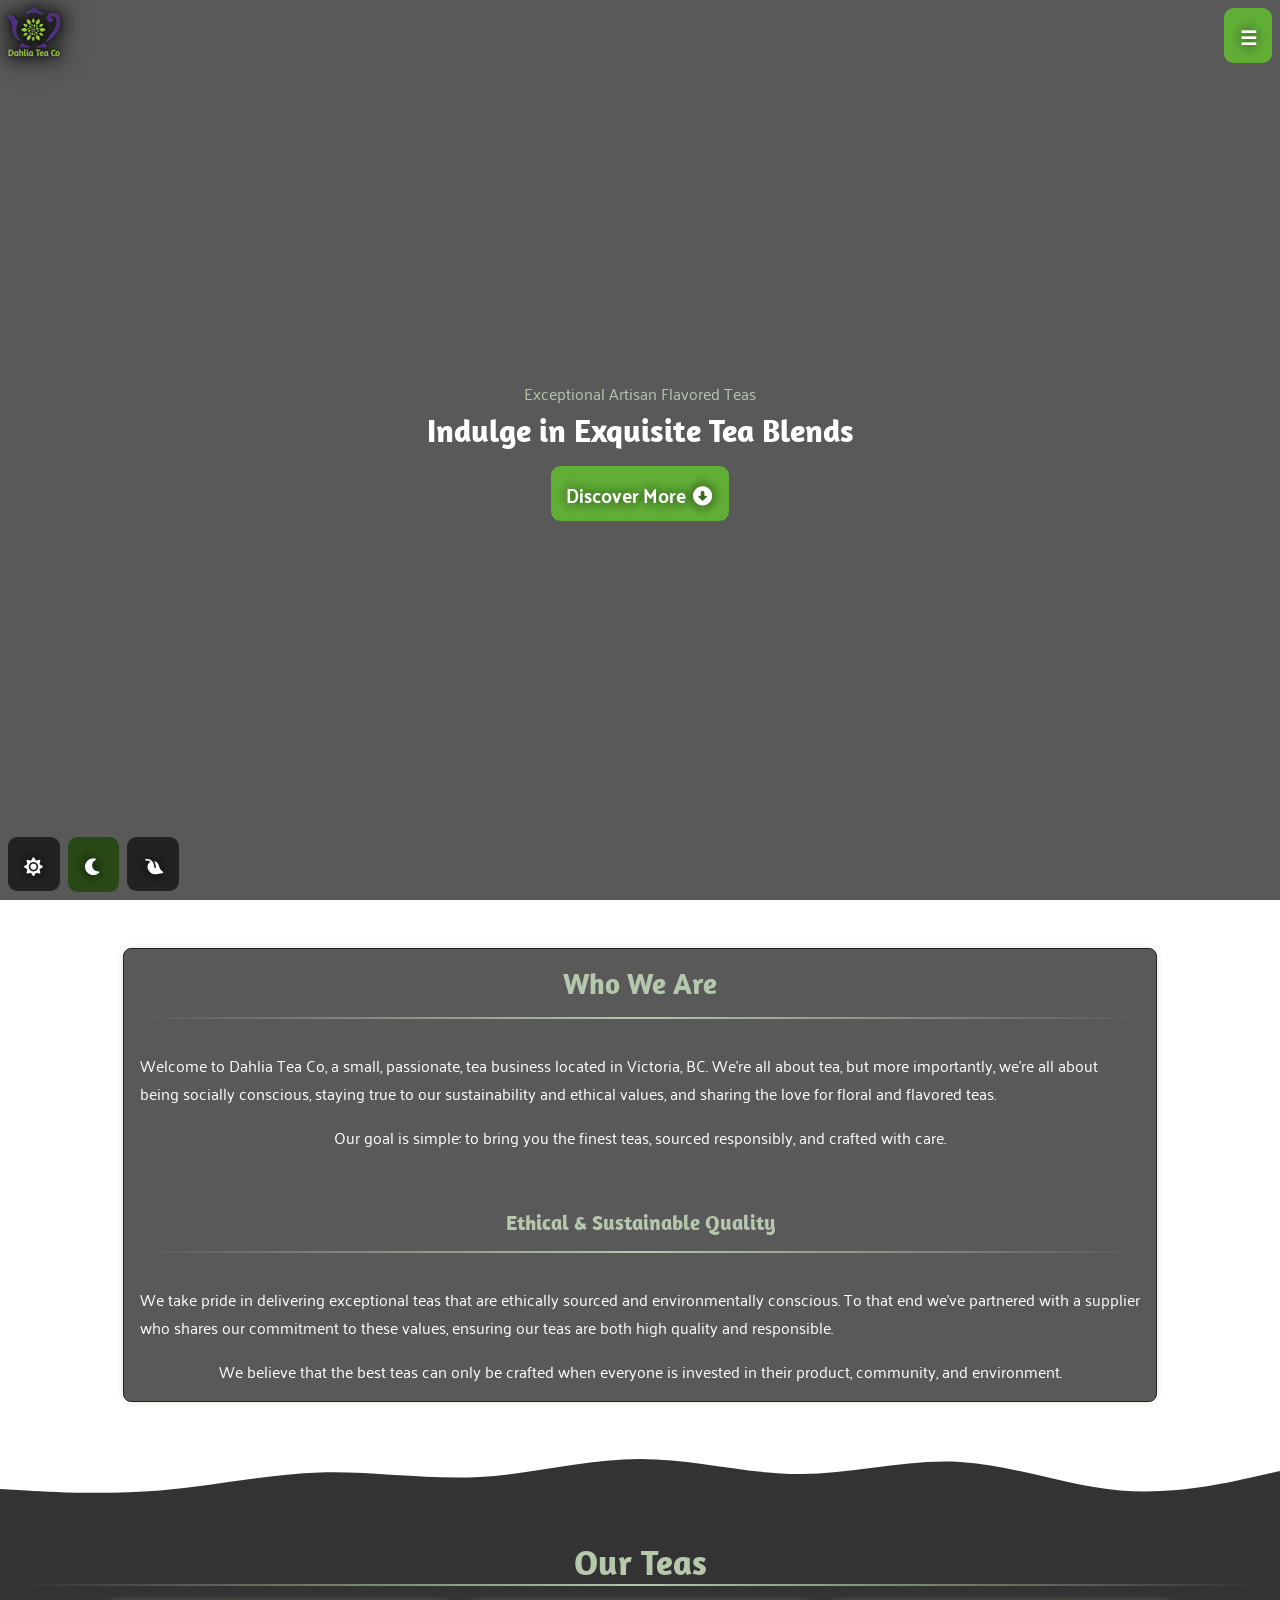
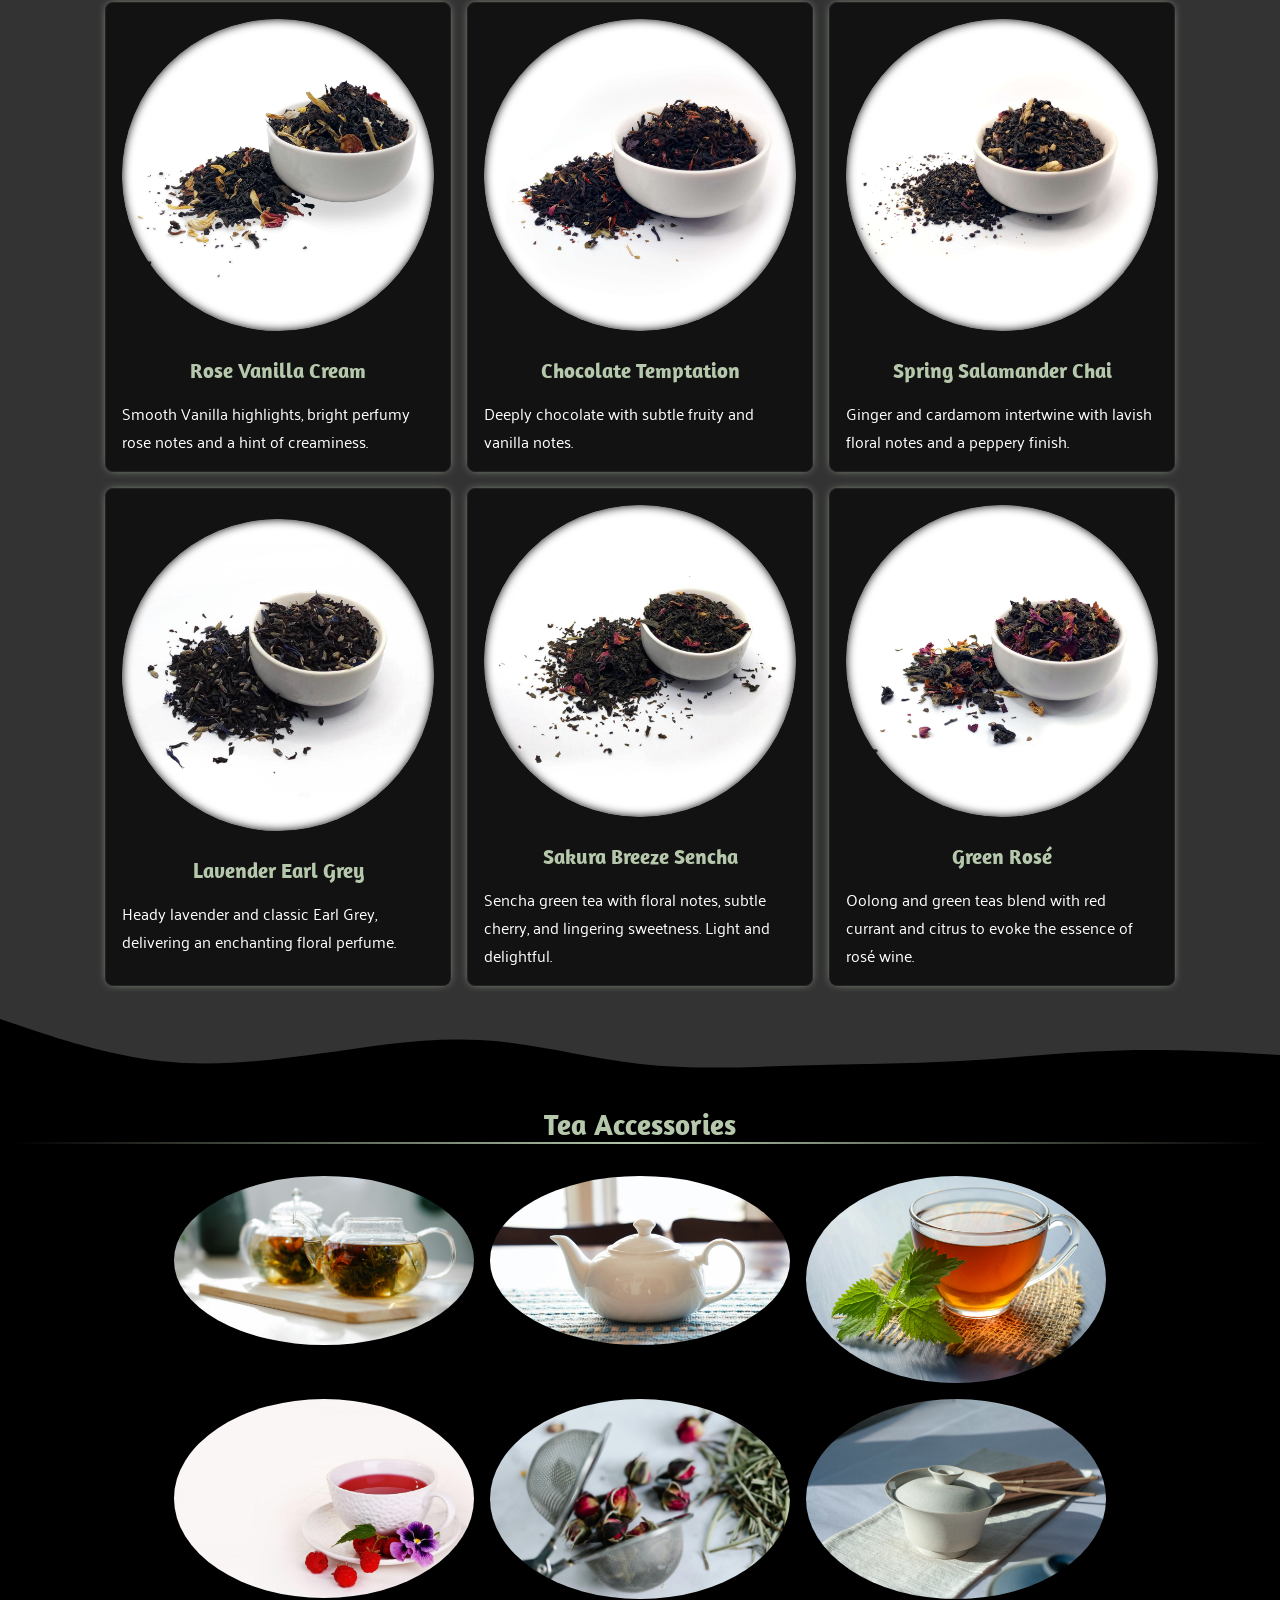
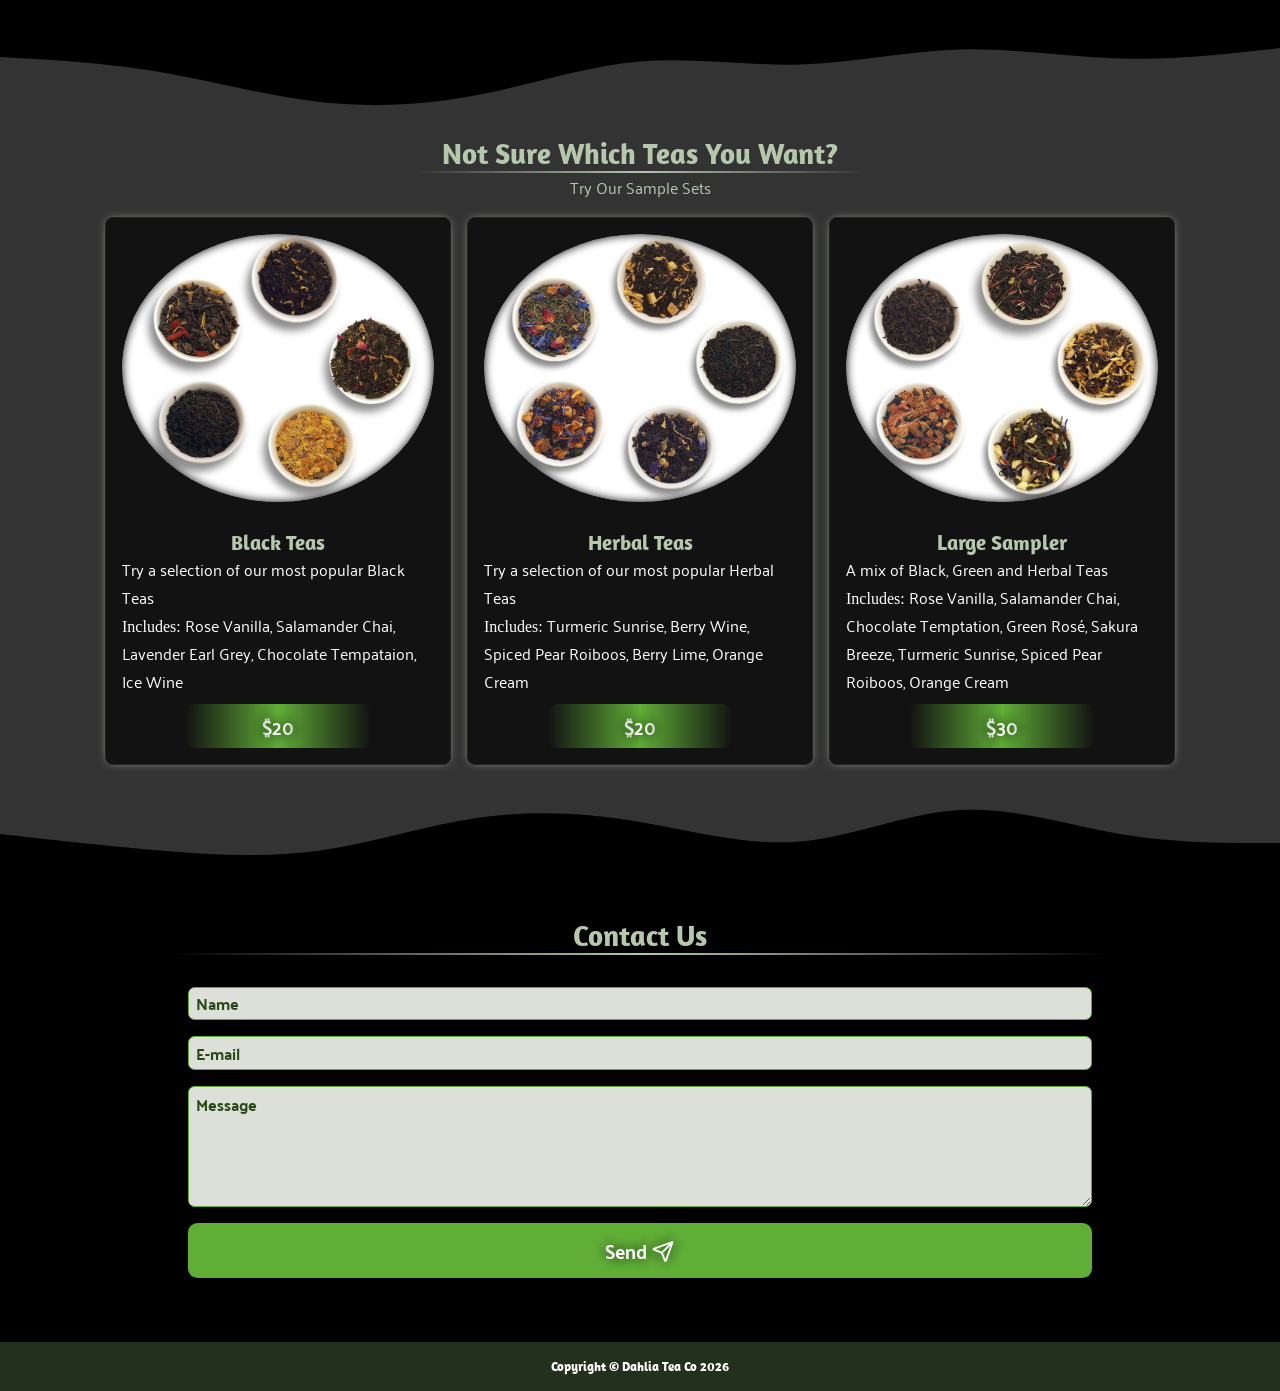
==== commit 68744164: "finish styling" ====
--- a/index.html
+++ b/index.html
@@ -27,11 +27,6 @@
 		<div class ="logo">
 			<img src="images/dahliaTeaCoLogo-11-22-outline.svg" class="logo">
 		</div>
-			<!-- <label for="theme-menu-trigger" class="spotlight button theme-menu-trigger">
-				<i class="fa-solid fa-sun"></i>
-				<hr class="buttonDivider">
-				<i class="fa-solid fa-moon"></i>
-			</label> -->
 		<div class="menuGroup">
 			<label for="mobile-menu-trigger" class="spotlight button menuTrigger">&#9776;</label>
 			<input type="checkbox" id="mobile-menu-trigger">
@@ -69,7 +64,7 @@
 	</div>
 <!--2: ABOUT SECTION-->
 	<div id="about" class="blurbContainer">
-		<div class="about card">
+		<div class="about textCard">
 			<h2>Who We Are</h2>
 			<hr>
 			<p>Welcome to Dahlia Tea Co, a small, passionate, tea business located in Victoria, BC. We’re all about tea, but more importantly, we’re all about being socially conscious, staying true to our sustainability and ethical values, and sharing the love for floral and flavored teas.</p>
@@ -159,7 +154,7 @@
 		<div class="titleBodyContainer">
 			<h2>Tea Accessories</h2>
 			<hr>
-			<div class="cardContainer">
+			<div class="cardContainer gallery">
 				<div>
 					<a href="images/teapotPlaceholder.jpg" target=_blank>
 						<img src="images/teapotPlaceholder.jpg" alt="Photo of two glass teapots with blooming tea">
@@ -186,7 +181,7 @@
 					</a>
 				</div>
 				<div>
-					<a href="images/gaiwanPlaceholder.jpg" target=_blank>
+					<a hresvgf="images/gaiwanPlaceholder.jpg" target=_blank>
 						<img src="images/gaiwanPlaceholder.jpg" alt="Photo of off-white traditional Gaiwan with fabric mat and bamboo tray">
 					</a>
 				</div>
@@ -209,25 +204,37 @@
 		</div>
 		<div class="cardContainer">
 			<div class="price card">
-				<img src="images/teaSet01.jpg" alt="top down photo of 5 cups of looseleaf tea leaves">
-				<h3>Black Teas</h3>
-				<p>Try a selection of our most popular Black Teas</p>
-				<p><span class="runIn">Includes:</span> Rose Vanilla, Salamander Chai, Lavender Earl Grey, Chocolate Tempataion, Ice Wine</p>
-				<section class="spotlight button">$20</section>
+				<div class="innerShadow">
+					<img src="images/teaSet01.jpg" alt="top down photo of 5 cups of looseleaf tea leaves">
+				</div>
+				<div class="priceContent">
+					<h3>Black Teas</h3>
+					<p>Try a selection of our most popular Black Teas</p>
+					<p><span class="runIn">Includes:</span> Rose Vanilla, Salamander Chai, Lavender Earl Grey, Chocolate Tempataion, Ice Wine</p>
+					<section class="spotlight button">$20</section>
+				</div>
+			</div>
+			<div class="price card flip">
+				<div class="innerShadow">
+					<img src="images/teaSet02.jpg" alt="top down photo of 5 cups of looseleaf tea leaves">
+				</div>
+				<div class="priceContent">
+					<h3>Herbal Teas</h3>
+					<p>Try a selection of our most popular Herbal Teas</p>
+					<p><span class="runIn">Includes:</span> Turmeric Sunrise, Berry Wine, Spiced Pear Roiboos, Berry Lime, Orange Cream</p>
+					<section class="spotlight button">$20</section>
+				</div>
 			</div>
 			<div class="price card">
-				<img src="images/teaSet02.jpg" alt="top down photo of 5 cups of looseleaf tea leaves">
-				<h3>Herbal Teas</h3>
-				<p>Try a selection of our most popular Herbal Teas</p>
-				<p><span class="runIn">Includes:</span> Turmeric Sunrise, Berry Wine, Spiced Pear Roiboos, Berry Lime, Orange Cream</p>
-				<section class="spotlight button">$20</section>
-			</div>
-			<div class="price card">
-				<img src="images/teaSet03.jpg" alt="top down photo of 5 cups of looseleaf tea leaves">
-				<h3>Large Sampler</h3>
-				<p>A mix of Black, Green and Herbal Teas</p>
-				<p><span class="runIn">Includes:</span> Rose Vanilla, Salamander Chai, Chocolate Temptation, Green Rosé, Sakura Breeze, Turmeric Sunrise, Spiced Pear Roiboos, Orange Cream</p>
-				<section class="spotlight button">$30</section>
+				<div class="innerShadow">
+					<img src="images/teaSet03.jpg" alt="top down photo of 5 cups of looseleaf tea leaves">
+				</div>
+					<div class="priceContent">
+					<h3>Large Sampler</h3>
+					<p>A mix of Black, Green and Herbal Teas</p>
+					<p><span class="runIn">Includes:</span> Rose Vanilla, Salamander Chai, Chocolate Temptation, Green Rosé, Sakura Breeze, Turmeric Sunrise, Spiced Pear Roiboos, Orange Cream</p>
+					<section class="spotlight button">$30</section>
+				</div>
 			</div>
 		</div>
 	</div>
@@ -239,19 +246,21 @@
 </div>
 <!--6: CONTACT FORM-->
 	<div id="contact" class="titleBodyContainer">
-		<h2>Contact Us</h2>
-		<hr>
-		<form>
-			<!-- <label for="name">Name </label> -->
-			<input type="text" id="name" name="name" placeholder="Name"></input>
-			<!-- <br> -->
-			<!-- <label for="email">E-mail </label> -->
-			<input type="email" id="email" name="email" placeholder="E-mail" required></input>
-			<!-- <br> -->
-			<!-- <label for >Message</label><br> -->
-			<textarea id="message" name="message" placeholder="Message" required></textarea>
-			<button type="submit" class="button spotlight">Send <i class="fa-regular fa-paper-plane"></i></button>
-		</form>
+		<div  class="formContainer">
+			<h2>Contact Us</h2>
+			<hr>
+			<form>
+				<!-- <label for="name">Name </label> -->
+				<input type="text" id="name" name="name" placeholder="Name"></input>
+				<!-- <br> -->
+				<!-- <label for="email">E-mail </label> -->
+				<input type="email" id="email" name="email" placeholder="E-mail" required></input>
+				<!-- <br> -->
+				<!-- <label for >Message</label><br> -->
+				<textarea id="message" name="message" placeholder="Message" required></textarea>
+				<button type="submit" class="button spotlight">Send <i class="fa-regular fa-paper-plane"></i></button>
+			</form>
+		</div>
 	</div>
 
 <!--FOOTER-->
--- a/css/style.css
+++ b/css/style.css
@@ -20,8 +20,16 @@
     --overlay-color: hsl(var(--overlay-hsl-color), 65%);
     --hero-height: 100vh;
     --standard-padding: 1em;
-    --standard-border-radius: 0.5em;
     --standard-transition: 1s;
+    --border-radius: 0.5em;
+    --border-width: 1px solid;
+    --border-spotlight: var(--border-width) var(--spotlightColor);
+    --border-lightfont: var(--border-width) var(--font-secondary-color);
+    --border-dark: var(--border-width) var(--background-primary-dark-color);
+    --border-image: none;
+
+
+
 /* MEDIA QUERY BREAKPOINTS */
     /* --phone-screen-width: 393px;
     --tabletv-screen-width: 768px;
@@ -43,6 +51,33 @@
     --font-form-color: var(--font-secondary-color);
 }
 
+:root:has(#fall-theme:checked) {
+    --background-primary-color: #fff8e8;
+    --background-primary-dark-color: #f7eed3;
+    --background-secondary-color: #e9bf9f;
+    --background-secondary-dark-color: #ff9b45;
+    --spotlightColor: #ee6b1f;
+    --spotlight-dark-Color: #6e230c;
+    --spotlight-bright-Color: #d5451b;
+    --spotlight-soft-color: #e2a16f;
+    --spotlight-dark-Color-alt: #674636;
+    --font-primary-color: #000;
+    --font-secondary-color: #521C0D;
+    --overlay-hsl-color: 0, 0%, 100%;
+    --overlay-color: hsl(var(--overlay-hsl-color), 40%);
+    --font-form-color: var(--font-secondary-color);
+    --shadow-hsl-color: 330, 29%, 20%;
+    --overlay-hsl-color:  22, 86%, 53%;
+    --font-spotlight-shadow: hsl(var(--shadow-hsl-color), 20%);
+    --overlay-color: hsl(var(--overlay-hsl-color), 40%);
+    --border-radius: 0;
+    --border-width: 5px solid;
+    --border-spotlight: var(--border-width) transparent;
+    --border-lightfont: var(--border-width) transparent;
+    --border-dark: var(--border-width) transparent;
+    --border-image: linear-gradient(45deg, #ca4c31, #fd9c3f, #feb24b, #e7632e, #571932) 1;
+}
+
 * {
     margin: 0;
     padding: 0;
@@ -97,7 +132,8 @@
 
 hr {
     width: 100%;
-    border: 1px solid var(--font-secondary-color);
+    border: var(--border-lightfont);
+    border-image: var(--border-image);
     mask-image: linear-gradient(to right, transparent, black, transparent);
     margin-bottom: 1em;
 }
@@ -107,17 +143,18 @@
     width: 100%;
 }
 /*basic card styling*/
-.card {
+.card, .textCard {
     display: flex;
     flex-direction: column;
     justify-content: center;
     align-items: center;
-    border-radius: var(--standard-border-radius);
+    border-radius: var(--border-radius);
     padding: var(--standard-padding);
     background-color: var(--overlay-color);
     hyphens: auto;
     position: relative;
-    border: 1px solid var(--background-primary-dark-color);
+    border: var(--border-dark);
+    border-image: var(--border-image);
     box-shadow: 0 0px 10px -3px var(--font-secondary-color);
     transition: box-shadow var(--standard-transition), border var(--standard-transition);
     gap: var(--standard-padding);
@@ -134,6 +171,16 @@
     100% {transform: translateY(0%);}
 }
 
+@keyframes smBump {
+    0% {transform: translateY(0%);}
+    20% {transform: translateY(-10%);}
+    40% {transform: translateY(0%);}
+    60% {transform: translateY(-5%);}
+    75% {transform: translateY(0%);}
+    89% {transform: translateY(-2%);}
+    100% {transform: translateY(0%);}
+}
+
 .card img, .titleBodyContainer img {
     width: 100%;
     border-radius: 50%;
@@ -179,9 +226,16 @@
     gap: var(--standard-padding);
 }
 
+.priceContent {
+    display: flex;
+    flex-direction: column;
+    justify-content: center;
+    align-items: center;
+}
+
     /* --phone-screen-width: 393px;
     --tabletv-screen-width: 768px; */
-@media (min-width: 393px) {
+@media (min-width: 430px) { /*cell - tablet breakpoint */
     .card {
         width: 40%;
     }
@@ -192,10 +246,99 @@
         justify-content: center;
         align-items: stretch;
     }
+
+    #images .cardContainer div { 
+        width: 40%;
+    }
+
+    #pricing .cardContainer {
+        flex-direction: column;
+        width: 90%;
+        justify-content: center;
+        align-items: center;
+        align-items: stretch;
+        min-width: 0;
+    }
+
+    .price.card {
+        flex-direction: row;
+        width: calc(100% - var(--standard-padding)*2);
+        align-items: center;
+        column-gap: var(--standard-padding);
+    }
+    .price.card.flip {
+        flex-direction: row-reverse;
+    }
+
+    .price.card .innerShadow {
+        max-width: 45%;
+        min-width: 0;
+    }
+
+    .priceContent {
+        min-width: 0;
+    }
+}
+
+@media (min-width: 850px) { /*tablet - desktop breakpoint */
+    .card {
+        width: 25%;
+    }
+
+    .cardContainer {
+        flex-direction: row;
+        flex-wrap: wrap;
+        justify-content: center;
+        align-items: stretch;
+        max-width: 1500px;
+    }
+
+    .about.textCard {
+        margin: var(--standard-padding);
+        max-width: 1000px;
+    }
+
+    #images .cardContainer div { 
+        width: 30%;
+    }
+
+    #pricing .cardContainer {
+        flex-direction: row;
+        width: 100%;
+        justify-content: center;
+        align-items: center;
+        align-items: stretch;
+        min-width: 0;
+        max-width: 1500px;
+    }
+
+    .price.card, .price.card.flip {
+        flex-direction: column;
+        width: 25%;
+        justify-content: flex-start;
+    }
+
+    .price.card .innerShadow {
+        max-width: none;
+        min-width: none;
+    }
+
+    .priceContent {
+        min-width: none;
+    }
+
+    #images .cardContainer.gallery {
+        padding: var(--standard-padding);
+        max-width: 1000px;
+    }
+
+    .formContainer {
+        max-width: 1000px;
+    }
 }
 
 .blurbContainer {
-    padding: var(--standard-padding);
+    padding: calc(var(--standard-padding)*2);
 }
 
 .titleBodyContainer {
@@ -205,7 +348,7 @@
 /*SPOTLIGHT STYLES*/
 .button {
     border: 0px;
-    border-radius: var(--standard-border-radius);
+    border-radius: var(--border-radius);
     margin: 0px;
 	padding: 0.5em 0.8em;
     text-decoration: none;
@@ -247,6 +390,10 @@
     to {background-position: left;}
 }
 
+a img:hover {
+    animation: smBump 700ms ease-in;
+}
+
 /*SPECIFIC SECTIONS*/
 .about h3 {
     margin-top: 2em;
@@ -296,6 +443,7 @@
 #about {
     background: linear-gradient(var(--background-primary-color)0%, var(--spotlight-dark-Color) 20%, var(--spotlightColor)45%, var(--spotlightColor)60%, var(--background-primary-color)100%);
     background-attachment: fixed;
+
 }
 
 .about {
@@ -307,12 +455,15 @@
     background-color: var(--background-primary-color);
 }
 
-.item:hover {
-    border: 1px solid var(--spotlightColor);
+.item:hover, .price.card:hover, a img:hover {
+    border: var(--border-spotlight);
+    border-image: var(--border-image);
     box-shadow: 0 0px 20px 0px var(--spotlightColor);
     /* transition: transform var(--standard-transition);
     transform: scale(1.05, 1.05); */
 }
+
+
 
 #custom h2 {
     font-size: 2.2em;
@@ -329,7 +480,7 @@
     background-color: var(--background-primary-color);
 }
 
-.price .button {
+.priceContent .button {
     width: 50%;
     text-align: center;
     padding: 0.2em 0.8em;
@@ -340,27 +491,42 @@
 /*CONTACT SECTION*/
 #contact {
     background-color: var(--background-secondary-color);
+    box-sizing: border-box;
 }
 
 form {
+    box-sizing: border-box;
     display: flex;
     flex-direction: column;
-    gap: calc(var(--standard-padding)/2);
-    width: 100%;
+    gap: calc(var(--standard-padding));
+    width: 100%;
+    padding: var(--standard-padding);
+}
+
+.formContainer {
+    box-sizing: border-box;
+    padding: calc(var(--standard-padding)*2);
+    width: 100%
 }
 
 input, textarea {
-    border: 1px solid var(--spotlightColor);
-    border-radius: var(--standard-border-radius);
+    border: var(--border-spotlight);
+    border-image: var(--border-image);
+    border-radius: var(--border-radius);
     background-color: color-mix(in hsl, var(--spotlight-soft-color), #fff);
     padding: calc(var(--standard-padding)/4) calc(var(--standard-padding)/2);
 }
+
 input::placeholder, textarea::placeholder {
     color: var(--font-form-color);
     font-weight: bold;
     font-size: 1.2em;
 }
 
+textarea {
+    height: 8.4em;
+}
+
 /*BUTTON BAR */
 .turn80 {
     transform: rotate(80deg);
@@ -370,6 +536,7 @@
 .foot {
     padding: var(--standard-padding);
     background-color: color-mix(in srgb, var(--spotlight-dark-Color) 35%, var(--background-primary-dark-color));
+    width: calc(100%-2*var(--standard-padding));
 }
 
 /*DIVDERS*/
@@ -389,8 +556,10 @@
 
 .noBg {
     background-color: #00000000;
-    margin: calc(var(--standard-padding)*-1);
-    width: calc(var(--standard-padding)*2 + 100%);
+    margin: calc(var(--standard-padding)*2*-1);
+    width: calc(var(--standard-padding)*4 + 100%);
+    transform: translateY(1px);
+    margin-top: var(--standard-padding);
 }
 
 path {
